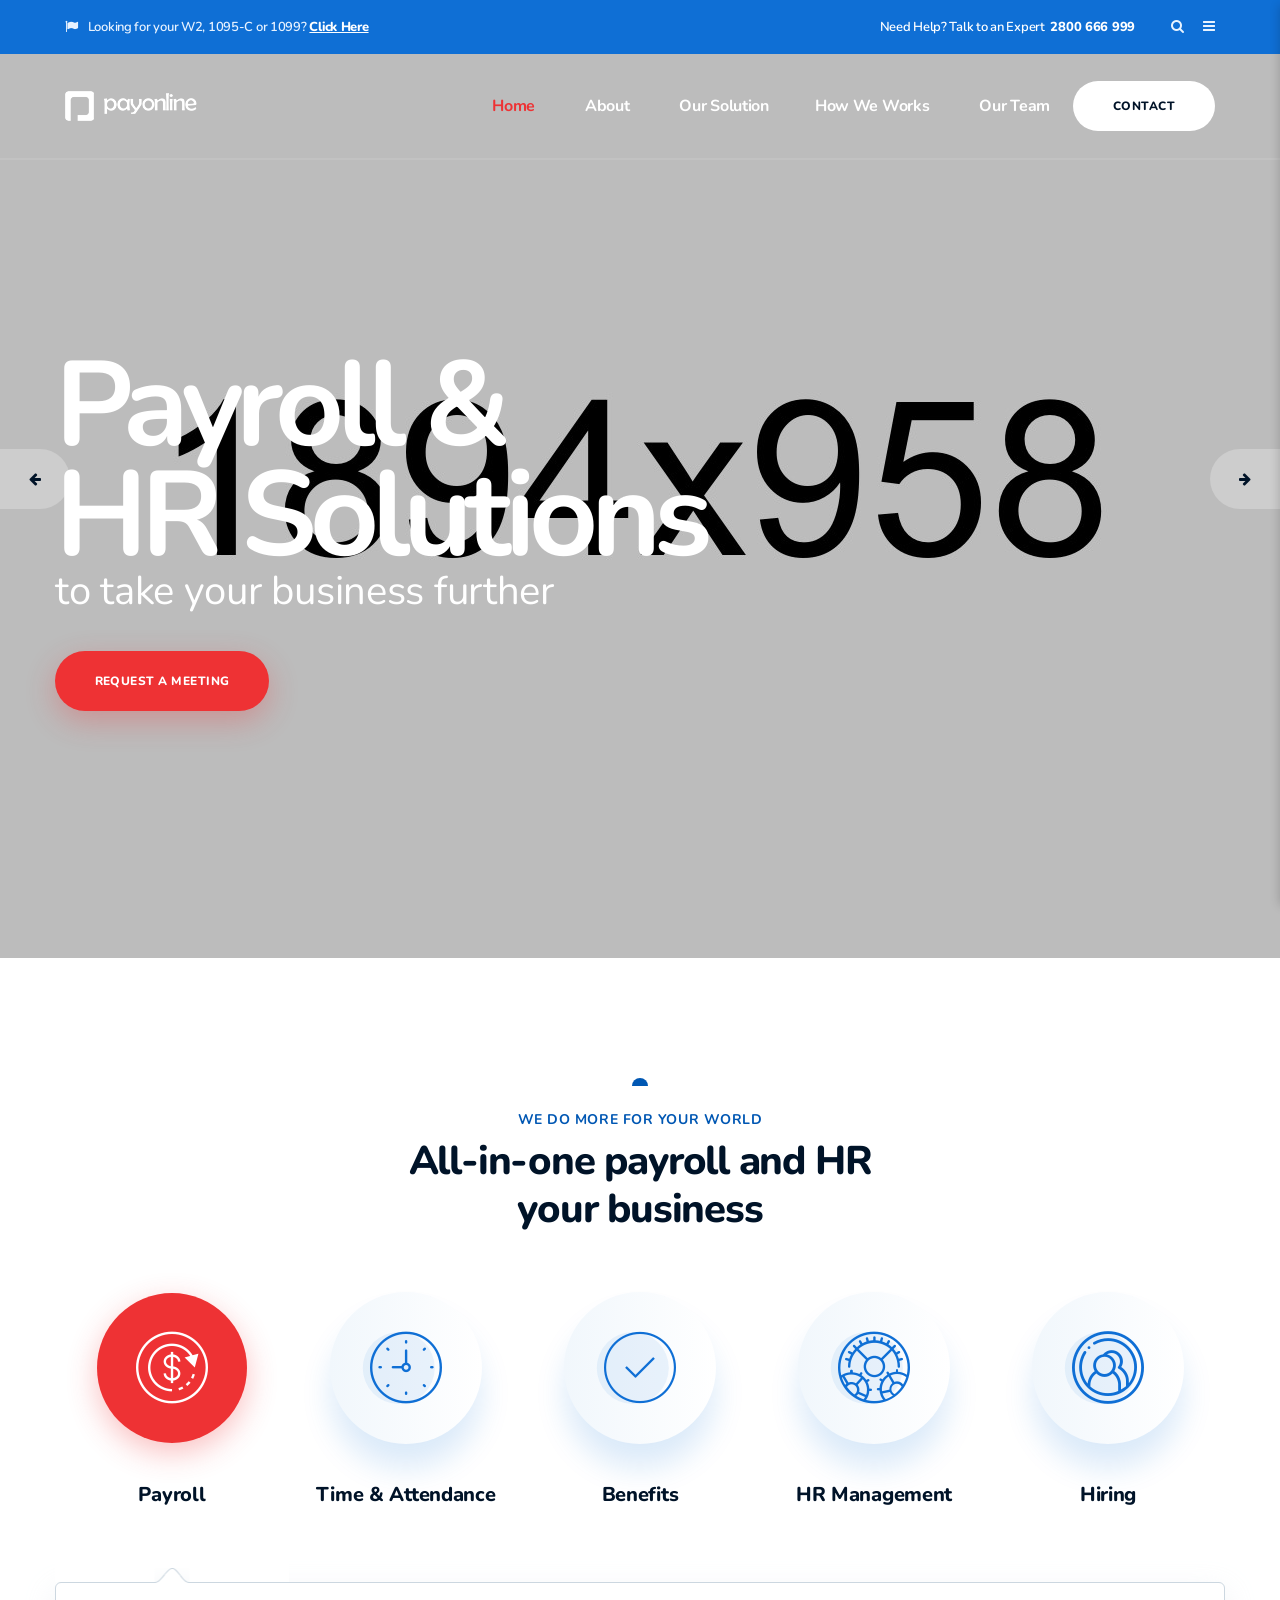
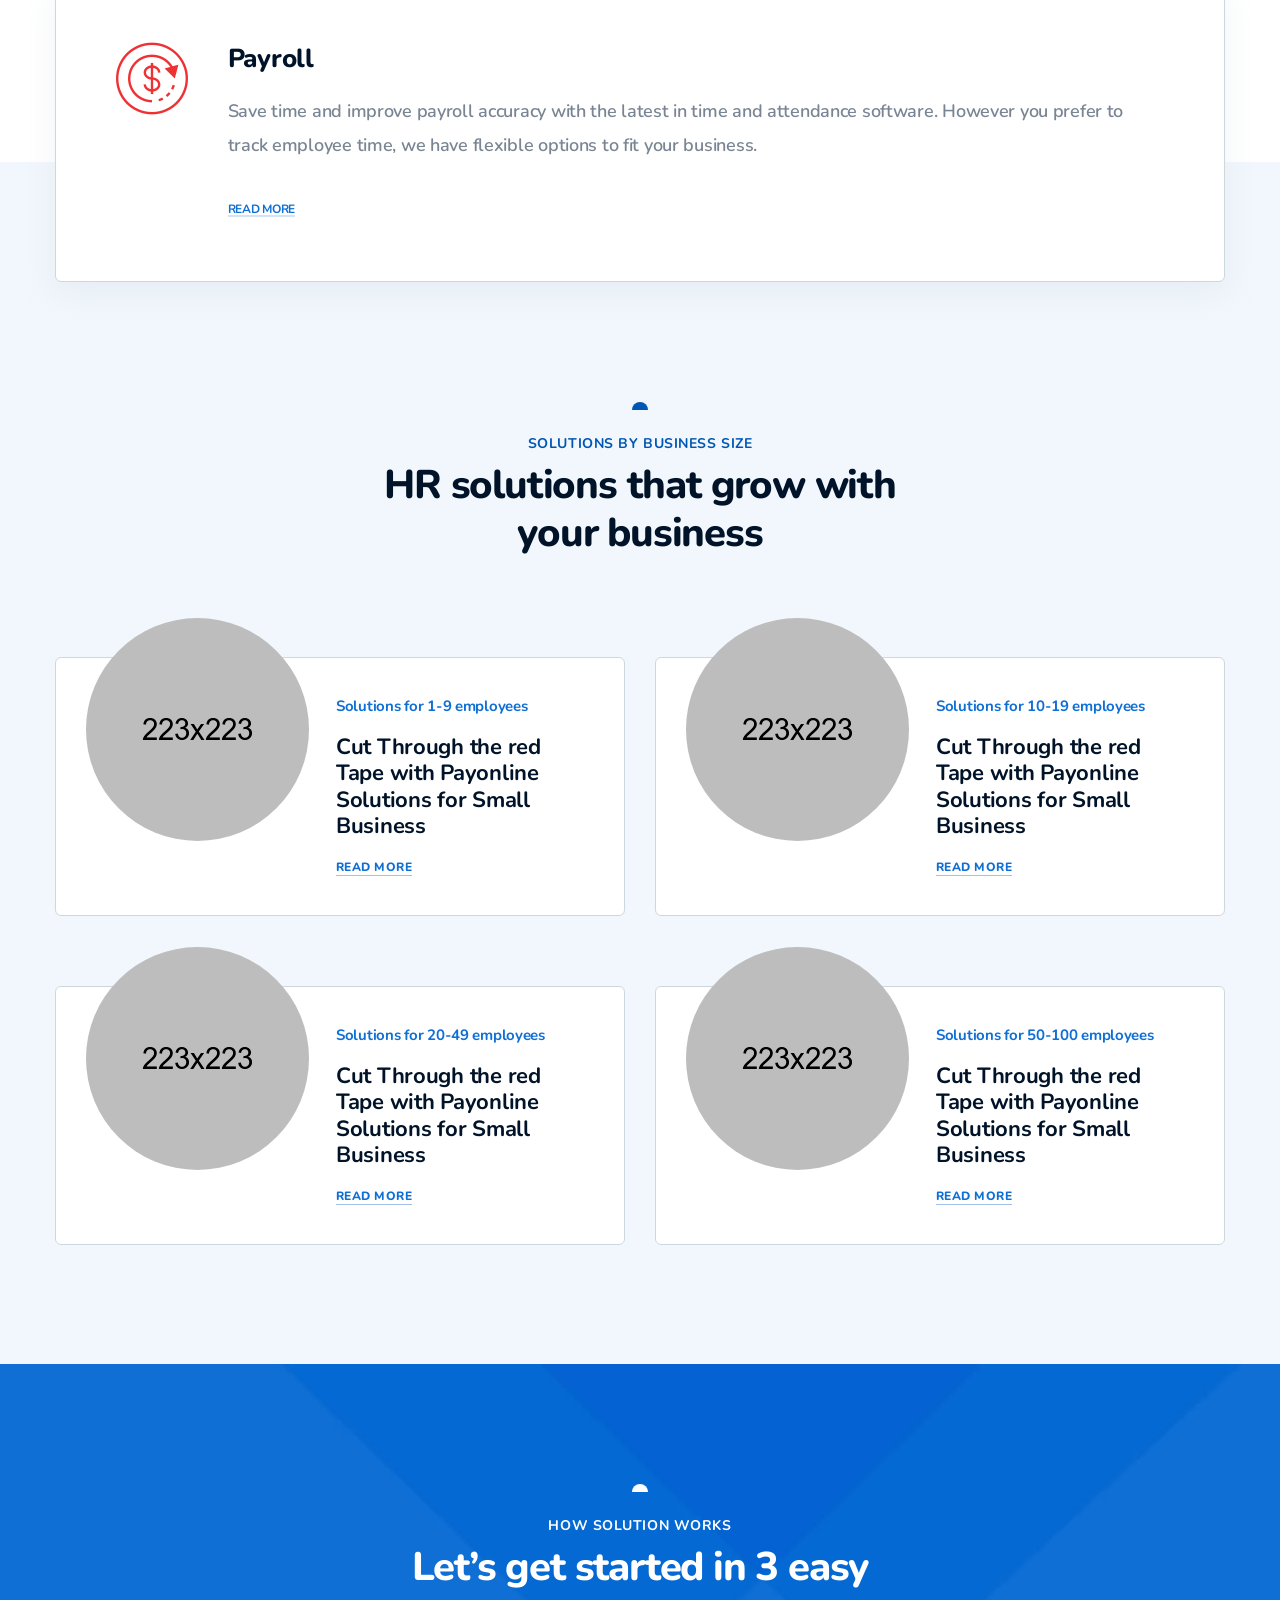
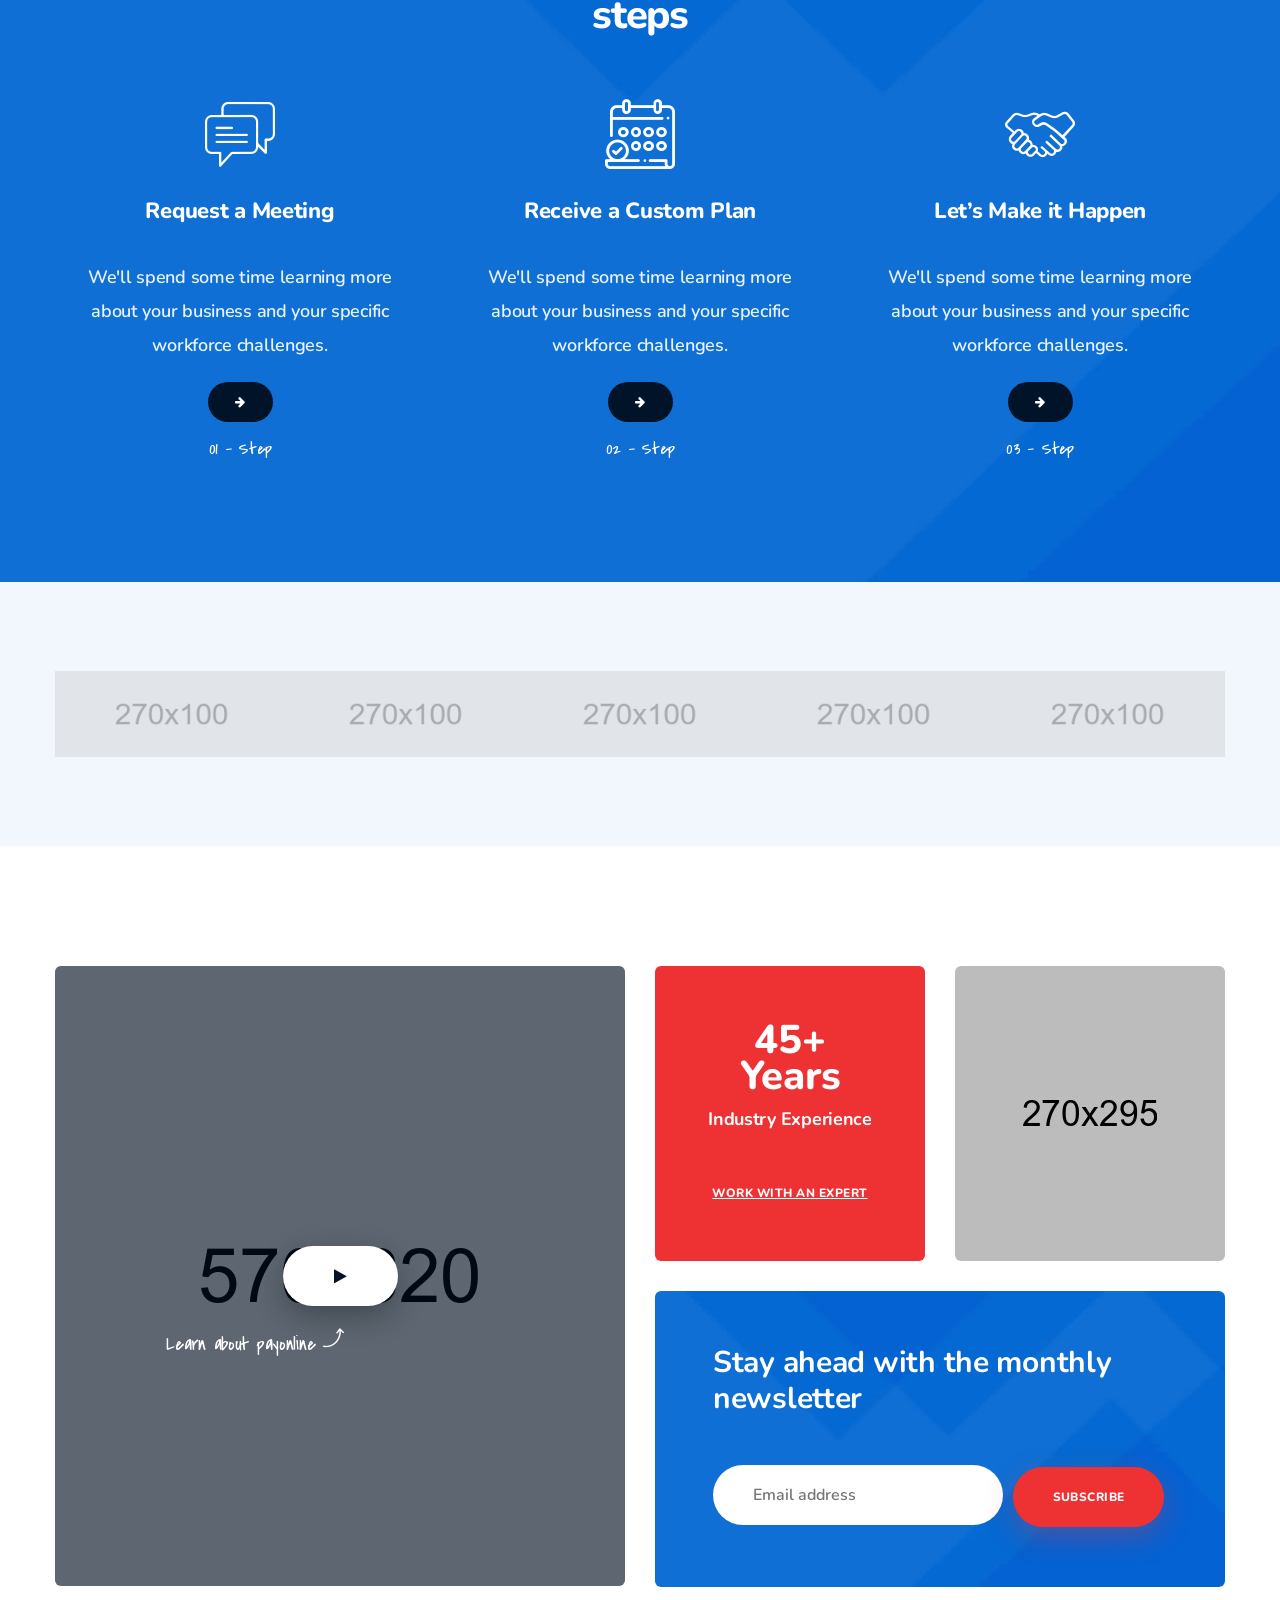
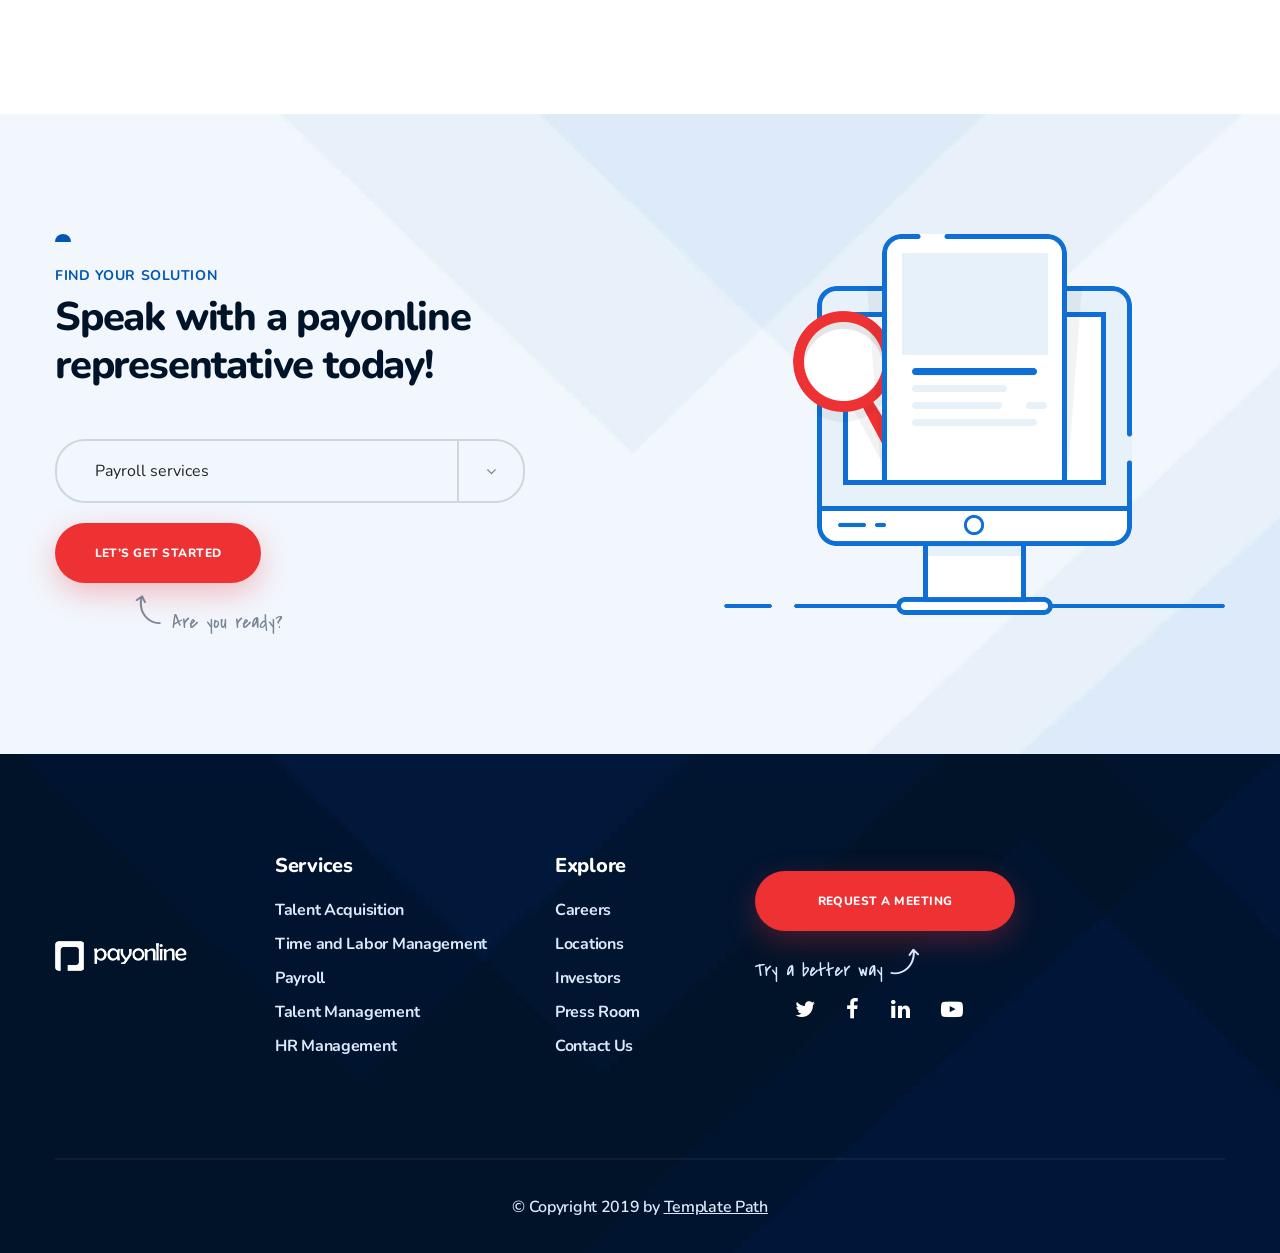
==== index.html @ 84a5c1a2 "inital commit" ====
<!DOCTYPE html>
<html lang="en">
  <head>
    <meta charset="UTF-8" />
    <title>
      Home One || PayOnline || Online Payroll and HR Software HTML Template
    </title>
    <!-- mobile responsive meta -->
    <meta name="viewport" content="width=device-width, initial-scale=1" />

    <link
      rel="apple-touch-icon"
      sizes="57x57"
      href="images/favicon/apple-icon-57x57.png"
    />
    <link
      rel="apple-touch-icon"
      sizes="60x60"
      href="images/favicon/apple-icon-60x60.png"
    />
    <link
      rel="apple-touch-icon"
      sizes="72x72"
      href="images/favicon/apple-icon-72x72.png"
    />
    <link
      rel="apple-touch-icon"
      sizes="76x76"
      href="images/favicon/apple-icon-76x76.png"
    />
    <link
      rel="apple-touch-icon"
      sizes="114x114"
      href="images/favicon/apple-icon-114x114.png"
    />
    <link
      rel="apple-touch-icon"
      sizes="120x120"
      href="images/favicon/apple-icon-120x120.png"
    />
    <link
      rel="apple-touch-icon"
      sizes="144x144"
      href="images/favicon/apple-icon-144x144.png"
    />
    <link
      rel="apple-touch-icon"
      sizes="152x152"
      href="images/favicon/apple-icon-152x152.png"
    />
    <link
      rel="apple-touch-icon"
      sizes="180x180"
      href="images/favicon/apple-icon-180x180.png"
    />
    <link
      rel="icon"
      type="image/png"
      sizes="192x192"
      href="images/favicon/android-icon-192x192.png"
    />
    <link
      rel="icon"
      type="image/png"
      sizes="32x32"
      href="images/favicon/favicon-32x32.png"
    />
    <link
      rel="icon"
      type="image/png"
      sizes="96x96"
      href="images/favicon/favicon-96x96.png"
    />
    <link
      rel="icon"
      type="image/png"
      sizes="16x16"
      href="images/favicon/favicon-16x16.png"
    />
    <link rel="manifest" href="images/favicon/manifest.json" />
    <meta name="msapplication-TileColor" content="#ffffff" />
    <meta
      name="msapplication-TileImage"
      content="images/favicon/ms-icon-144x144.png"
    />
    <meta name="theme-color" content="#ffffff" />

    <!-- depdency stylesheet -->
    <link
      href="https://fonts.googleapis.com/css?family=Nunito:300,300i,400,400i,600,600i,700,700i,800,800i%7CCovered+By+Your+Grace"
      rel="stylesheet"
    />

    <link rel="stylesheet" type="text/css" href="css/bootstrap.min.css" />
    <link rel="stylesheet" type="text/css" href="css/animate.css" />
    <link rel="stylesheet" type="text/css" href="css/magnific-popup.css" />
    <link rel="stylesheet" type="text/css" href="css/font-awesome.min.css" />
    <link rel="stylesheet" type="text/css" href="css/hover-min.css" />
    <link
      rel="stylesheet"
      type="text/css"
      href="plugins/payonline-icon/style.css"
    />
    <link
      rel="stylesheet"
      type="text/css"
      href="plugins/bands-icon/style.css"
    />
    <link rel="stylesheet" type="text/css" href="css/owl.carousel.css" />
    <link
      rel="stylesheet"
      type="text/css"
      href="css/owl.theme.default.min.css"
    />
    <link
      rel="stylesheet"
      type="text/css"
      href="css/bootstrap-select.min.css"
    />

    <!-- main template stylesheet -->
    <link rel="stylesheet" href="css/style.css" />
    <link rel="stylesheet" href="css/responsive.css" />
  </head>
  <body>
    <div class="page-wrapper">
      <div class="preloader"></div>
      <!-- /.preloader -->

      <header class="site-header">
        <div class="top-bar">
          <div class="container-fluid clearfix">
            <div class="left-content float-left">
              <p>
                <i class="fa fa-flag"></i>Looking for your W2, 1095-C or 1099?
                <a href="#">Click Here</a>
              </p>
            </div>
            <!-- /.left-content -->
            <div class="right-content float-right">
              <ul>
                <li>Need Help? Talk to an Expert <span>2800 666 999</span></li>
                <li>
                  <a href="#test-search" class="popup-with-zoom-anim"
                    ><i class="fa fa-search"></i
                  ></a>
                </li>
                <li>
                  <a class="side-nav-opener" href="#"
                    ><i class="fa fa-bars"></i
                  ></a>
                </li>
              </ul>
            </div>
            <!-- /.left-content -->
          </div>
          <!-- /.container-fluid -->
        </div>
        <!-- /.top-bar -->

        <nav
          class="navbar navbar-expand-lg navbar-light header-navigation stricky header-style-two"
        >
          <div class="container clearfix">
            <!-- Brand and toggle get grouped for better mobile display -->
            <div class="logo-box clearfix">
              <a class="navbar-brand" href="index.html">
                <img src="images/logo-1-1.png" alt="Awesome Image" />
              </a>
              <button class="menu-toggler" data-target="#main-nav-bar">
                <span class="fa fa-bars"></span>
              </button>
            </div>
            <!-- /.logo-box -->

            <!-- Collect the nav links, forms, and other content for toggling -->
            <div class="main-navigation" id="main-nav-bar">
              <ul class="navigation-box">
                <li class="current">
                  <a href="index.html">Home</a>
                </li>
                <li>
                  <a href="about-1.html">About</a>
                </li>
                <li>
                  <a href="solutions.html">Our Solution</a>
                  <li>
                    <a href="how-work.html">How We Works</a>
                  </li>
                </li>
                <li><a href="team.html">Our Team</a></li>
                <!-- <li><a href="contact.html">Contact</a></li> -->
              </ul>
            </div>
            <!-- /.navbar-collapse -->
            <div class="right-side-box">
              <a href="contact.html" class="signin-btn">Contact</a>
            </div>
            <!-- /.right-side-box -->
          </div>
          <!-- /.container -->
        </nav>
      </header>
      <!-- /.site-header -->

      <div
        id="minimal-bootstrap-carousel"
        class="carousel slide carousel-fade slider-content-style slider-home-one"
      >
        <!-- Wrapper for slides -->
        <div class="carousel-inner">
          <div
            class="carousel-item active slide-1"
            style="background-image: url(images/banner-1-1.jpg)"
          >
            <div class="carousel-caption">
              <div class="container">
                <div class="box valign-middle">
                  <div class="content text-left">
                    <h3 data-animation="animated fadeInUp">
                      Payroll & <br />
                      HR Solutions
                    </h3>
                    <p data-animation="animated fadeInDown">
                      to take your business further
                    </p>
                    <a
                      data-animation="animated fadeInDown"
                      href="#"
                      class="thm-btn"
                      >Request a meeting</a
                    >
                  </div>
                </div>
              </div>
            </div>
          </div>
          <div
            class="carousel-item slide-2"
            style="background-image: url(images/banner-1-2.jpg)"
          >
            <div class="carousel-caption">
              <div class="container">
                <div class="box valign-middle">
                  <div class="content text-left">
                    <h3 data-animation="animated fadeInUp">
                      Payroll & <br />
                      HR Solutions
                    </h3>
                    <p data-animation="animated fadeInDown">
                      to take your business further
                    </p>
                    <a
                      data-animation="animated fadeInDown"
                      href="#"
                      class="thm-btn"
                      >Request a meeting</a
                    >
                  </div>
                </div>
              </div>
            </div>
          </div>
          <div
            class="carousel-item slide-3"
            style="background-image: url(images/banner-1-3.jpg)"
          >
            <div class="carousel-caption">
              <div class="container">
                <div class="box valign-middle">
                  <div class="content text-left">
                    <h3 data-animation="animated fadeInUp">
                      Payroll & <br />
                      HR Solutions
                    </h3>
                    <p data-animation="animated fadeInDown">
                      to take your business further
                    </p>
                    <a
                      data-animation="animated fadeInDown"
                      href="#"
                      class="thm-btn"
                      >Request a meeting</a
                    >
                  </div>
                </div>
              </div>
            </div>
          </div>
        </div>
        <!-- Controls -->
        <a
          class="carousel-control-prev"
          href="#minimal-bootstrap-carousel"
          role="button"
          data-slide="prev"
        >
          <i class="fa fa-arrow-left"></i>
          <span class="sr-only">Previous</span>
        </a>
        <a
          class="carousel-control-next"
          href="#minimal-bootstrap-carousel"
          role="button"
          data-slide="next"
        >
          <i class="fa fa-arrow-right"></i>
          <span class="sr-only">Next</span>
        </a>
      </div>

      <section class="service-style-one sec-pad-top">
        <div class="container">
          <div class="sec-title text-center">
            <span>We do more for your world</span>
            <h2>
              All-in-one payroll and HR <br />
              your business
            </h2>
          </div>
          <!-- /.sec-title -->
          <ul class="nav nav-tabs tab-title clearfix" role="tablist">
            <li class="nav-item">
              <a
                class="nav-link active"
                href="#payroll"
                role="tab"
                data-toggle="tab"
              >
                <span class="icon-box">
                  <i class="payonline-icon-dollar"></i>
                </span>
                <h3>Payroll</h3>
              </a>
            </li>
            <li class="nav-item">
              <a class="nav-link" href="#time" role="tab" data-toggle="tab">
                <span class="icon-box">
                  <i class="payonline-icon-clock"></i>
                </span>
                <h3>Time & Attendance</h3>
              </a>
            </li>
            <li class="nav-item">
              <a class="nav-link" href="#benefits" role="tab" data-toggle="tab">
                <span class="icon-box">
                  <i
                    class="payonline-icon-checkmark-outlined-circular-button"
                  ></i>
                </span>
                <h3>Benefits</h3>
              </a>
            </li>
            <li class="nav-item">
              <a
                class="nav-link"
                href="#hr-management"
                role="tab"
                data-toggle="tab"
              >
                <span class="icon-box">
                  <i class="payonline-icon-settings"></i>
                </span>
                <h3>HR Management</h3>
              </a>
            </li>
            <li class="nav-item">
              <a class="nav-link" href="#hiring" role="tab" data-toggle="tab">
                <span class="icon-box">
                  <i class="payonline-icon-users"></i>
                </span>
                <h3>Hiring</h3>
              </a>
            </li>
          </ul>
          <!-- Tab panes -->
          <div class="tab-content">
            <div role="tabpanel" class="tab-pane fade show active" id="payroll">
              <div class="single-tab-content">
                <div class="icon-box">
                  <i class="payonline-icon-dollar"></i>
                </div>
                <!-- /.icon-box -->
                <div class="text-box">
                  <h3>Payroll</h3>
                  <p>
                    Save time and improve payroll accuracy with the latest in
                    time and attendance software. However you prefer to track
                    employee time, we have flexible options to fit your
                    business.
                  </p>
                  <a href="#" class="read-more">Read More</a>
                </div>
                <!-- /.text-box -->
              </div>
              <!-- /.single-tab-content -->
            </div>
            <div role="tabpanel" class="tab-pane fade" id="time">
              <div class="single-tab-content">
                <div class="icon-box">
                  <i class="payonline-icon-clock"></i>
                </div>
                <!-- /.icon-box -->
                <div class="text-box">
                  <h3>Time & Attendance</h3>
                  <p>
                    Save time and improve payroll accuracy with the latest in
                    time and attendance software. However you prefer to track
                    employee time, we have flexible options to fit your
                    business.
                  </p>
                  <a href="#" class="read-more">Read More</a>
                </div>
                <!-- /.text-box -->
              </div>
            </div>
            <div role="tabpanel" class="tab-pane fade" id="benefits">
              <div class="single-tab-content">
                <div class="icon-box">
                  <i
                    class="payonline-icon-checkmark-outlined-circular-button"
                  ></i>
                </div>
                <!-- /.icon-box -->
                <div class="text-box">
                  <h3>Benefits</h3>
                  <p>
                    Save time and improve payroll accuracy with the latest in
                    time and attendance software. However you prefer to track
                    employee time, we have flexible options to fit your
                    business.
                  </p>
                  <a href="#" class="read-more">Read More</a>
                </div>
                <!-- /.text-box -->
              </div>
            </div>
            <div role="tabpanel" class="tab-pane fade" id="hr-management">
              <div class="single-tab-content">
                <div class="icon-box">
                  <i class="payonline-icon-settings"></i>
                </div>
                <!-- /.icon-box -->
                <div class="text-box">
                  <h3>HR Management</h3>
                  <p>
                    Save time and improve payroll accuracy with the latest in
                    time and attendance software. However you prefer to track
                    employee time, we have flexible options to fit your
                    business.
                  </p>
                  <a href="#" class="read-more">Read More</a>
                </div>
                <!-- /.text-box -->
              </div>
            </div>
            <div role="tabpanel" class="tab-pane fade" id="hiring">
              <div class="single-tab-content">
                <div class="icon-box">
                  <i class="payonline-icon-users"></i>
                </div>
                <!-- /.icon-box -->
                <div class="text-box">
                  <h3>Hiring</h3>
                  <p>
                    Save time and improve payroll accuracy with the latest in
                    time and attendance software. However you prefer to track
                    employee time, we have flexible options to fit your
                    business.
                  </p>
                  <a href="#" class="read-more">Read More</a>
                </div>
                <!-- /.text-box -->
              </div>
            </div>
          </div>
        </div>
        <!-- /.container -->
      </section>
      <!-- /.service-style-one -->

      <section class="solution-style-one sec-pad">
        <div class="container">
          <div class="sec-title text-center">
            <span>Solutions by Business Size</span>
            <h2>
              HR solutions that grow with <br />
              your business
            </h2>
          </div>
          <!-- /.sec-title -->
          <div class="row">
            <div class="col-lg-6 col-md-6 col-sm-12 col-xs-12">
              <div class="single-solution-style-one hvr-bounce-to-bottom">
                <div class="img-box">
                  <img src="images/solution-1-1.png" alt="Awesome Image" />
                </div>
                <!-- /.img-box -->
                <div class="text-box">
                  <span>Solutions for 1-9 employees</span>
                  <h3>
                    <a href="#"
                      >Cut Through the red Tape with Payonline Solutions for
                      Small Business</a
                    >
                  </h3>
                  <a href="#" class="read-more">Read More</a>
                </div>
                <!-- /.text-box -->
              </div>
              <!-- /.single-solution-style-one -->
            </div>
            <!-- /.col-lg-6 -->
            <div class="col-lg-6 col-md-6 col-sm-12 col-xs-12">
              <div class="single-solution-style-one hvr-bounce-to-bottom">
                <div class="img-box">
                  <img src="images/solution-1-2.png" alt="Awesome Image" />
                </div>
                <!-- /.img-box -->
                <div class="text-box">
                  <span>Solutions for 10-19 employees</span>
                  <h3>
                    <a href="#"
                      >Cut Through the red Tape with Payonline Solutions for
                      Small Business</a
                    >
                  </h3>
                  <a href="#" class="read-more">Read More</a>
                </div>
                <!-- /.text-box -->
              </div>
              <!-- /.single-solution-style-one -->
            </div>
            <!-- /.col-lg-6 -->
            <div class="col-lg-6 col-md-6 col-sm-12 col-xs-12">
              <div class="single-solution-style-one hvr-bounce-to-bottom">
                <div class="img-box">
                  <img src="images/solution-1-3.png" alt="Awesome Image" />
                </div>
                <!-- /.img-box -->
                <div class="text-box">
                  <span>Solutions for 20-49 employees</span>
                  <h3>
                    <a href="#"
                      >Cut Through the red Tape with Payonline Solutions for
                      Small Business</a
                    >
                  </h3>
                  <a href="#" class="read-more">Read More</a>
                </div>
                <!-- /.text-box -->
              </div>
              <!-- /.single-solution-style-one -->
            </div>
            <!-- /.col-lg-6 -->
            <div class="col-lg-6 col-md-6 col-sm-12 col-xs-12">
              <div class="single-solution-style-one hvr-bounce-to-bottom">
                <div class="img-box">
                  <img src="images/solution-1-4.png" alt="Awesome Image" />
                </div>
                <!-- /.img-box -->
                <div class="text-box">
                  <span>Solutions for 50-100 employees</span>
                  <h3>
                    <a href="#"
                      >Cut Through the red Tape with Payonline Solutions for
                      Small Business</a
                    >
                  </h3>
                  <a href="#" class="read-more">Read More</a>
                </div>
                <!-- /.text-box -->
              </div>
              <!-- /.single-solution-style-one -->
            </div>
            <!-- /.col-lg-6 -->
          </div>
          <!-- /.row -->
        </div>
        <!-- /.container -->
      </section>
      <!-- /.solution-style-one -->

      <section class="easy-steps-style-one sec-pad">
        <div class="container">
          <div class="sec-title text-center light">
            <span>how solution works</span>
            <h2>
              Let’s get started in 3 easy <br />
              steps
            </h2>
          </div>
          <!-- /.sec-title -->
          <div class="row">
            <div class="col-lg-4 col-md-12 col-sm-12 col-xs-12">
              <div class="single-easy-step-one">
                <i class="payonline-icon-chat"></i>
                <h3><a href="#">Request a Meeting</a></h3>
                <p>
                  We'll spend some time learning more about your business and
                  your specific workforce challenges.
                </p>
                <a href="#" class="read-more"
                  ><i class="fa fa-arrow-right"></i
                ></a>
                <span class="step-count">01 - Step</span>
              </div>
              <!-- /.single-easy-step-one -->
            </div>
            <!-- /.col-lg-4 -->
            <div class="col-lg-4 col-md-12 col-sm-12 col-xs-12">
              <div class="single-easy-step-one">
                <i class="payonline-icon-appointment"></i>
                <h3><a href="#">Receive a Custom Plan</a></h3>
                <p>
                  We'll spend some time learning more about your business and
                  your specific workforce challenges.
                </p>
                <a href="#" class="read-more"
                  ><i class="fa fa-arrow-right"></i
                ></a>
                <span class="step-count">02 - Step</span>
              </div>
              <!-- /.single-easy-step-one -->
            </div>
            <!-- /.col-lg-4 -->
            <div class="col-lg-4 col-md-12 col-sm-12 col-xs-12">
              <div class="single-easy-step-one">
                <i class="payonline-icon-handshake"></i>
                <h3><a href="#">Let’s Make it Happen</a></h3>
                <p>
                  We'll spend some time learning more about your business and
                  your specific workforce challenges.
                </p>
                <a href="#" class="read-more"
                  ><i class="fa fa-arrow-right"></i
                ></a>
                <span class="step-count">03 - Step</span>
              </div>
              <!-- /.single-easy-step-one -->
            </div>
            <!-- /.col-lg-4 -->
          </div>
          <!-- /.row -->
        </div>
        <!-- /.container -->
      </section>
      <!-- /.easy-steps-style-one -->

      <section class="client-style-one">
        <div class="container">
          <div class="client-carousel-one owl-carousel owl-theme">
            <div class="item">
              <img src="images/brand-1-1.png" alt="Awesome Image" />
            </div>
            <!-- /.item -->
            <div class="item">
              <img src="images/brand-1-2.png" alt="Awesome Image" />
            </div>
            <!-- /.item -->
            <div class="item">
              <img src="images/brand-1-3.png" alt="Awesome Image" />
            </div>
            <!-- /.item -->
            <div class="item">
              <img src="images/brand-1-4.png" alt="Awesome Image" />
            </div>
            <!-- /.item -->
            <div class="item">
              <img src="images/brand-1-5.png" alt="Awesome Image" />
            </div>
            <!-- /.item -->
            <div class="item">
              <img src="images/brand-1-1.png" alt="Awesome Image" />
            </div>
            <!-- /.item -->
            <div class="item">
              <img src="images/brand-1-2.png" alt="Awesome Image" />
            </div>
            <!-- /.item -->
            <div class="item">
              <img src="images/brand-1-3.png" alt="Awesome Image" />
            </div>
            <!-- /.item -->
            <div class="item">
              <img src="images/brand-1-4.png" alt="Awesome Image" />
            </div>
            <!-- /.item -->
            <div class="item">
              <img src="images/brand-1-5.png" alt="Awesome Image" />
            </div>
            <!-- /.item -->
            <div class="item">
              <img src="images/brand-1-1.png" alt="Awesome Image" />
            </div>
            <!-- /.item -->
            <div class="item">
              <img src="images/brand-1-2.png" alt="Awesome Image" />
            </div>
            <!-- /.item -->
            <div class="item">
              <img src="images/brand-1-3.png" alt="Awesome Image" />
            </div>
            <!-- /.item -->
            <div class="item">
              <img src="images/brand-1-4.png" alt="Awesome Image" />
            </div>
            <!-- /.item -->
            <div class="item">
              <img src="images/brand-1-5.png" alt="Awesome Image" />
            </div>
            <!-- /.item -->
          </div>
          <!-- /.client-carousel-one owl-carousel owl-theme -->
        </div>
        <!-- /.container -->
      </section>
      <!-- /.client-style-one -->

      <section class="sec-pad">
        <div class="container">
          <div class="row masonary-layout masonary-destroy-lg">
            <div class="col-xl-6 col-lg-12 masonary-item">
              <div class="video-box-style-one">
                <div class="img-box">
                  <img src="images/video-1-1.jpg" alt="Awesome Image" />
                  <div class="box">
                    <a
                      href="https://www.youtube.com/watch?v=W5BXPql9sfQ"
                      class="video-popup"
                    >
                      <i class="fa fa-play"></i>
                      <span class="btn-tag-line"
                        >Learn about payonline
                        <i class="payonline-icon-share"></i
                      ></span>
                    </a>
                  </div>
                  <!-- /.box -->
                </div>
                <!-- /.img-box -->
              </div>
              <!-- /.video-box-style-one -->
            </div>
            <!-- /.col-lg-6 -->
            <div class="col-xl-3 col-lg-6 col-md-6 masonary-item">
              <div class="expertize-box-one">
                <div class="inner-box">
                  <h3>
                    45+ <br />
                    Years
                  </h3>
                  <p>Industry Experience</p>
                  <a href="#">Work with an expert</a>
                </div>
                <!-- /.inner-box -->
              </div>
              <!-- /.expertize-box-one -->
            </div>
            <!-- /.col-md-6 -->
            <div class="col-xl-3 col-lg-6 col-md-6 masonary-item">
              <div class="video-box-two">
                <img src="images/video-1-2.jpg" alt="Awesome Image" />
              </div>
              <!-- /.video-box-two -->
            </div>
            <!-- /.col-md-6 -->
            <div class="col-xl-6 col-lg-12 masonary-item">
              <form action="#" class="subscribe-form">
                <h3>Stay ahead with the monthly newsletter</h3>
                <input
                  type="text"
                  name="email"
                  placeholder="Email address"
                /><!--
                        --><button type="submit" class="thm-btn">
                  Subscribe
                </button>
              </form>
              <!-- /.subscribe-form -->
            </div>
            <!-- /.col-md-12 -->
          </div>
          <!-- /.row masonary-layout -->
        </div>
        <!-- /.container -->
      </section>
      <!-- /.sec-pad -->

    

    

      <section class="cta-one sec-pad">
        <div class="container">
          <div class="row">
            <div class="col-lg-6 col-md-7">
              <div class="cta-one-content">
                <div class="sec-title">
                  <span>Find Your Solution</span>
                  <h2>
                    Speak with a payonline <br />
                    representative today!
                  </h2>
                </div>
                <!-- /.sec-title -->
                <form action="#" class="cta-form">
                  <select class="selectpicker">
                    <option>Payroll services</option>
                    <option>Payroll services</option>
                    <option>Payroll services</option>
                    <option>Payroll services</option>
                    <option>Payroll services</option>
                  </select>
                  <div class="btn-box">
                    <button type="submit" class="thm-btn">
                      Let’s get started
                    </button>
                    <div class="btn-tag-line">
                      <i class="payonline-icon-share"></i>Are you ready?
                    </div>
                    <!-- /.btn-tag-line -->
                  </div>
                  <!-- /.btn-box -->
                </form>
                <!-- /.cta-form -->
              </div>
              <!-- /.cta-one-content -->
            </div>
            <!-- /.col-lg-6 -->
            <div class="col-lg-6 col-md-5 text-right">
              <img src="images/mockup-1-2.png" alt="Awesome Image" />
            </div>
            <!-- /.col-lg-6 -->
          </div>
          <!-- /.row -->
        </div>
        <!-- /.container -->
      </section>
      <!-- /.cta-one -->

      <footer class="site-footer">
        <div class="upper-footer">
          <div class="container">
            <div class="row">
              <div class="col-lg-2 col-md-6 col-sm-12 col-xs-12 d-flex">
                <div class="footer-widget my-auto">
                  <a href="index.html"
                    ><img src="images/logo-1-1.png" alt="Awesome Image"
                  /></a>
                </div>
                <!-- /.footer-widget -->
              </div>
              <!-- /.col-lg-2 -->
              <div class="col-lg-3 col-md-6 col-sm-12 col-xs-12 d-flex">
                <div
                  class="footer-widget links-widget my-auto links-widget-one"
                >
                  <div class="title-box">
                    <h3>Services</h3>
                  </div>
                  <!-- /.title-box -->
                  <ul class="link-lists">
                    <li><a href="#">Talent Acquisition</a></li>
                    <li><a href="#">Time and Labor Management</a></li>
                    <li><a href="#">Payroll</a></li>
                    <li><a href="#">Talent Management</a></li>
                    <li><a href="#">HR Management</a></li>
                  </ul>
                </div>
                <!-- /.footer-widget -->
              </div>
              <!-- /.col-lg-3 -->
              <div class="col-lg-2 col-md-6 col-sm-12 col-xs-12 d-flex">
                <div class="footer-widget links-widget my-auto">
                  <div class="title-box">
                    <h3>Explore</h3>
                  </div>
                  <!-- /.title-box -->
                  <ul class="link-lists">
                    <li><a href="#">Careers</a></li>
                    <li><a href="#">Locations</a></li>
                    <li><a href="#">Investors</a></li>
                    <li><a href="#">Press Room</a></li>
                    <li><a href="#">Contact Us</a></li>
                  </ul>
                </div>
                <!-- /.footer-widget -->
              </div>
              <!-- /.col-lg-2 -->
              <div class="col-lg-5 col-md-6 col-sm-12 col-xs-12 d-flex">
                <div class="footer-widget my-auto">
                  <div class="btn-box">
                    <a href="#" class="thm-btn">Request a meeting</a>
                    <span class="btn-tag-line"
                      >Try a better way <i class="payonline-icon-share"></i
                    ></span>
                  </div>
                  <!-- /.btn-box -->
                  <div class="social">
                    <a href="#"><i class="fa fa-twitter"></i></a>
                    <a href="#"><i class="fa fa-facebook"></i></a>
                    <a href="#"><i class="fa fa-linkedin"></i></a>
                    <a href="#"><i class="fa fa-youtube-play"></i></a>
                  </div>
                  <!-- /.social -->
                </div>
                <!-- /.footer-widget -->
              </div>
              <!-- /.col-lg-5 -->
            </div>
            <!-- /.row -->
          </div>
          <!-- /.container -->
        </div>
        <!-- /.upper-footer -->
        <div class="bottom-footer">
          <div class="container">
            <p>
              &copy; Copyright 2019 by
              <a
                href="http://themeforest.net/user/template_path"
                target="_blank"
                >Template Path</a
              >
            </p>
          </div>
          <!-- /.container -->
        </div>
        <!-- /.bottom-footer -->
      </footer>
      <!-- /.site-footer -->
    </div>
    <!-- /.page-wrapper -->

    <section class="hidden-sidebar side-navigation">
      <span class="close-button side-navigation-close-btn fa fa-close"></span
      ><!-- /.close-button -->
      <div class="sidebar-content">
        <img src="images/hidden-bar-image-1-1.jpg" alt="Awesome Image" />
        <p>
          Prefer speaking with a human to filling out a form? Call our corporate
          office and we will connect you with a team member <br />
          who can help.
        </p>
        <p class="contact-info"><i class="fa fa-phone"></i>2800 666 999</p>
        <!-- /.contact-info -->
        <a href="#" class="download-btn one"
          ><i class="fa fa-file-pdf-o"></i> Looking for your W-2?</a
        >
        <a href="#" class="download-btn two"
          ><i class="fa fa-building-o"></i> Payonline Sales Offices</a
        >
      </div>
      <!-- /.sidebar-content -->
    </section>
    <!-- /.hidden-sidebar -->

    <div class="search_area zoom-anim-dialog mfp-hide" id="test-search">
      <div class="search_box_inner">
        <div class="input-box">
          <input type="text" class="form-control" placeholder="Search for..." />
          <span class="input-box-btn">
            <button class="btn btn-default" type="button">
              <i class="fa fa-search"></i>
            </button>
          </span>
        </div>
      </div>
    </div>

    <a href="#" data-target="html" class="scroll-to-target scroll-to-top"
      ><i class="fa fa-long-arrow-up"></i
    ></a>
    <!-- /.scroll-to-top -->

    <script src="js/jquery.js"></script>
    <script src="js/bootstrap.bundle.min.js"></script>
    <script src="js/jquery.magnific-popup.min.js"></script>
    <script src="js/owl.carousel.min.js"></script>
    <script src="js/isotope.js"></script>
    <script src="js/bootstrap-select.min.js"></script>
    <script src="js/theme.js"></script>
  </body>
</html>
---- plugins/payonline-icon/style.css ----
@font-face {
  font-family: 'payonline-icon';
  src:  url('fonts/payonline-icon.eot?xqq391');
  src:  url('fonts/payonline-icon.eot?xqq391#iefix') format('embedded-opentype'),
    url('fonts/payonline-icon.ttf?xqq391') format('truetype'),
    url('fonts/payonline-icon.woff?xqq391') format('woff'),
    url('fonts/payonline-icon.svg?xqq391#payonline-icon') format('svg');
  font-weight: normal;
  font-style: normal;
}

[class^="payonline-icon-"], [class*=" payonline-icon-"] {
  /* use !important to prevent issues with browser extensions that change fonts */
  font-family: 'payonline-icon' !important;
  speak: none;
  font-style: normal;
  font-weight: normal;
  font-variant: normal;
  text-transform: none;
  line-height: 1;

  /* Better Font Rendering =========== */
  -webkit-font-smoothing: antialiased;
  -moz-osx-font-smoothing: grayscale;
}

.payonline-icon-person-working-in-front-of-a-computer:before {
  content: "\e921";
}
.payonline-icon-timer-1:before {
  content: "\e91c";
}
.payonline-icon-event:before {
  content: "\e91d";
}
.payonline-icon-disable-alarm:before {
  content: "\e91e";
}
.payonline-icon-time-management:before {
  content: "\e91f";
}
.payonline-icon-report:before {
  content: "\e920";
}
.payonline-icon-apartment:before {
  content: "\e91a";
}
.payonline-icon-factory:before {
  content: "\e91b";
}
.payonline-icon-payment-method:before {
  content: "\e916";
}
.payonline-icon-timer:before {
  content: "\e917";
}
.payonline-icon-profit:before {
  content: "\e918";
}
.payonline-icon-settings1:before {
  content: "\e919";
}
.payonline-icon-creativity:before {
  content: "\e910";
}
.payonline-icon-employee:before {
  content: "\e911";
}
.payonline-icon-padlock:before {
  content: "\e912";
}
.payonline-icon-skyline:before {
  content: "\e913";
}
.payonline-icon-smartphone:before {
  content: "\e914";
}
.payonline-icon-umbrella:before {
  content: "\e915";
}
.payonline-icon-left-quotes-sign:before {
  content: "\e90f";
}
.payonline-icon-alarm-clock:before {
  content: "\e90b";
}
.payonline-icon-bars:before {
  content: "\e90c";
}
.payonline-icon-profits:before {
  content: "\e90d";
}
.payonline-icon-tick:before {
  content: "\e90e";
}
.payonline-icon-appointment:before {
  content: "\e900";
}
.payonline-icon-chat:before {
  content: "\e901";
}
.payonline-icon-checkmark-outlined-circular-button:before {
  content: "\e902";
}
.payonline-icon-clock:before {
  content: "\e903";
}
.payonline-icon-dollar:before {
  content: "\e904";
}
.payonline-icon-handshake:before {
  content: "\e905";
}
.payonline-icon-send-1:before {
  content: "\e906";
}
.payonline-icon-send:before {
  content: "\e907";
}
.payonline-icon-settings:before {
  content: "\e908";
}
.payonline-icon-share:before {
  content: "\e909";
}
.payonline-icon-users:before {
  content: "\e90a";
}
---- plugins/bands-icon/style.css ----
@font-face {
  font-family: 'bands-icon';
  src:  url('fonts/bands-icon.eot?292vk');
  src:  url('fonts/bands-icon.eot?292vk#iefix') format('embedded-opentype'),
    url('fonts/bands-icon.ttf?292vk') format('truetype'),
    url('fonts/bands-icon.woff?292vk') format('woff'),
    url('fonts/bands-icon.svg?292vk#bands-icon') format('svg');
  font-weight: normal;
  font-style: normal;
}

[class^="brands-icon-"], [class*=" brands-icon-"] {
  /* use !important to prevent issues with browser extensions that change fonts */
  font-family: 'bands-icon' !important;
  speak: none;
  font-style: normal;
  font-weight: normal;
  font-variant: normal;
  text-transform: none;
  line-height: 1;

  /* Better Font Rendering =========== */
  -webkit-font-smoothing: antialiased;
  -moz-osx-font-smoothing: grayscale;
}

.brands-icon-activeden:before {
  content: "\e900";
}
.brands-icon-audiojungle-box:before {
  content: "\e901";
}
.brands-icon-codecanyon-box:before {
  content: "\e902";
}
.brands-icon-envato-box:before {
  content: "\e903";
}
.brands-icon-graphicriver-box:before {
  content: "\e904";
}
.brands-icon-photodune-box:before {
  content: "\e905";
}
.brands-icon-themeforest-box:before {
  content: "\e906";
}
.brands-icon-audiojungle:before {
  content: "\e907";
}
.brands-icon-codecanyon:before {
  content: "\e908";
}
.brands-icon-envato:before {
  content: "\e909";
}
.brands-icon-graphicriver:before {
  content: "\e90a";
}
.brands-icon-photodune:before {
  content: "\e90b";
}
.brands-icon-themeforest:before {
  content: "\e90c";
}
.brands-icon-videohive:before {
  content: "\e90d";
}
---- css/style.css ----
/***************************************************************************************************************
||||||||||||||||||||||||||||       MASTER STYLESHEET FOR payonline             ||||||||||||||||||||||||||||||||||
****************************************************************************************************************
||||||||||||||||||||||||||||              TABLE OF CONTENT                  ||||||||||||||||||||||||||||||||||||
****************************************************************************************************************
****************************************************************************************************************
* 1. miscelnious styles 
* 2. topbar styles 
* 3. hidden sidebar styles 
* 4. search popup styles 
* 5. header styles 
* 6. slider styles 
* 7. services styles 
* 8. solutions styles 
* 9. easy steps styles 
* 10. clients styles 
* 11. videobox styles 
* 12. subscribe styles 
* 13. expertize styles 
* 14. get apps styles 
* 15. blog styles 
* 16. cta styles 
* 17. footer styles 
* 18. sales point styles 
* 19. team styles 
* 20. testimonials styles 
* 21. about styles 
* 22. fun fact styles 
* 23. pricing styles 
* 24. review styles 
* 25. faq styles 
* 26. contact styles 
* 27. time tab styles 
* 28. time line styles 
* 29. inner banner styles 
* 30. error 404 styles 
* 31. sign in styles 
* 32. white paper styles 
* 33. about sidebar styles 
* 34. partner styles 
* 35. company overview styles 
* 36. carrers styles 
* 37. investors styles 
* 38. how we works styles 
****************************************************************************************************************
||||||||||||||||||||||||||||            End TABLE OF CONTENT                ||||||||||||||||||||||||||||||||||||
****************************************************************************************************************/
/************************** 
* 1. miscelnious styles 
***************************/
body {
  font-family: "Nunito";
  font-size: 14px;
  line-height: 24px;
  color: #222222;
  letter-spacing: -0.02em;
}

a {
  text-decoration: none;
}

a:hover,
a:focus,
a:visited {
  text-decoration: none;
}

@media (min-width: 1200px) {
  .container {
    max-width: 1200px;
  }
}
.gray-bg {
  background-color: #f1f7fc;
}

.sec-pad {
  padding: 120px 0;
}

.sec-pad-top {
  padding-top: 120px;
}

.sec-pad-bottom {
  padding-bottom: 120px;
}

.sec-title {
  margin-bottom: 60px;
}

.sec-title span {
  display: block;
  text-transform: uppercase;
  color: #0057B3;
  font-size: 14px;
  font-weight: 700;
  letter-spacing: .04em;
  margin-bottom: 5px;
}

.sec-title span:before {
  content: '';
  width: 16px;
  height: 8px;
  background: #0057b3;
  border-top-left-radius: 16px;
  border-top-right-radius: 16px;
  display: block;
  margin-bottom: 22px;
}

.sec-title.text-center span:before {
  margin-left: auto;
  margin-right: auto;
}

.sec-title h2 {
  margin: 0;
  color: #001328;
  font-weight: 800;
  font-size: 40px;
  letter-spacing: -0.03em;
}

.sec-title.light span,
.sec-title.light h2 {
  color: #FFFFFF;
}

.sec-title.light span:before {
  background: #FFFFFF;
}

.thm-btn {
  border: none;
  outline: none;
  cursor: pointer;
  display: inline-block;
  vertical-align: middle;
  color: #FFFFFF;
  background: #ee3234;
  font-size: 12px;
  font-weight: 800;
  letter-spacing: .04em;
  text-transform: uppercase;
  border-radius: 30px;
  padding: 18px 39.5px;
  text-align: center;
  -webkit-box-shadow: 0px 10px 30px 0px rgba(238, 50, 52, 0.3);
          box-shadow: 0px 10px 30px 0px rgba(238, 50, 52, 0.3);
  -webkit-transition: all .4s ease;
  transition: all .4s ease;
}

.thm-btn:hover {
  background: #001328;
  color: #FFFFFF;
  -webkit-box-shadow: 0px 10px 30px 0px rgba(0, 19, 40, 0.3);
          box-shadow: 0px 10px 30px 0px rgba(0, 19, 40, 0.3);
}

.bootstrap-select .dropdown-menu {
  padding-top: 0;
  padding-bottom: 0;
  margin-top: 0;
  z-index: 991;
}

.bootstrap-select .btn-light:not(:disabled):not(.disabled).active,
.bootstrap-select .btn-light:not(:disabled):not(.disabled):active,
.bootstrap-select .show > .btn-light.dropdown-toggle {
  background-color: transparent;
}

.bootstrap-select .dropdown-menu > li + li > a {
  border-top: 1px solid #eee;
}

.bootstrap-select .dropdown-menu > li:first-child > a {
  padding-top: 10px;
}

.bootstrap-select .dropdown-menu > li:last-child > a {
  padding-bottom: 10px;
}

.bootstrap-select .dropdown-menu > li.selected > a {
  background: #ee3234;
  color: #fff;
}

.bootstrap-select .dropdown-menu > li > a {
  font-size: 16px;
  font-weight: 600;
  padding: 9px 20px;
  color: #000;
  -webkit-transition: all .4s ease;
  transition: all .4s ease;
}

.bootstrap-select .dropdown-menu > li > a:hover {
  background: #ee3234;
  color: #fff;
  cursor: pointer;
}

.page-wrapper {
  position: relative;
  margin: 0 auto;
  width: 100%;
  min-width: 300px;
  overflow: hidden;
}

.large-paragraph {
  color: #798593;
  font-size: 18px;
  line-height: 34px;
  font-weight: 600;
}

.list-items {
  margin: 0;
  padding: 0;
  list-style: none;
}
.list-items li {
  position: relative;
  font-size: 18px;
  line-height: 34px;
  padding-left: 30px;
  color: #798593;
  font-weight: 600;
}
.list-items li i {
  color: #ee3234;
  font-size: 14px;
  position: absolute;
  top: 10px;
  left: 0;
}
.list-items li.disabled {
  color: #798593;
}
.list-items li.disabled i {
  color: #798593;
}

.preloader {
  position: fixed;
  top: 0;
  left: 0;
  width: 100%;
  height: 100%;
  background: #fff url(../images/preloader.gif) center center no-repeat;
  z-index: 999;
}

.scroll-to-top {
  display: inline-block;
  width: 50px;
  height: 50px;
  border-radius: 50%;
  background: #ee3234;
  position: fixed;
  bottom: 20px;
  right: 20px;
  z-index: 99;
  text-align: center;
  -webkit-transition: all .4s ease;
  transition: all .4s ease;
  display: none;
}

.scroll-to-top i {
  font-size: 18px;
  line-height: 50px;
  color: #fff;
}

.scroll-to-top:hover {
  background: #001328;
}

/* hidding google logos from map */
a[href^="http://maps.google.com/maps"] {
  display: none !important;
}

a[href^="https://maps.google.com/maps"] {
  display: none !important;
}

.gmnoprint a,
.gmnoprint span,
.gm-style-cc {
  display: none;
}

.gmnoprint div {
  background: none !important;
}

/************************** 
* 2. topbar styles 
***************************/
.top-bar {
  background: #0f6fd5;
  padding: 14.75px 50px;
}

.top-bar .left-content p {
  margin: 0;
  color: #E7F2FF;
  font-size: 13px;
  font-weight: 600;
}

.top-bar .left-content p i {
  margin-right: 10px;
}

.top-bar .left-content p a {
  color: #FFFFFF;
  font-weight: 800;
  text-decoration: underline;
}

.top-bar .right-content ul {
  margin: 0;
  padding: 0;
  list-style: none;
}

.top-bar .right-content ul li {
  display: inline-block;
  vertical-align: middle;
  font-size: 13px;
  font-weight: 600;
  color: #fff;
}

.top-bar .right-content ul li + li {
  margin-left: 16px;
}

.top-bar .right-content ul li span {
  font-weight: 800;
  margin-right: 16px;
  margin-left: 3px;
}

.top-bar .right-content ul li a {
  color: #E8F3FF;
  -webkit-transition: all .4s ease;
  transition: all .4s ease;
}

.top-bar .right-content ul li a:hover {
  color: #ee3234;
}

.top-bar .right-content ul li i {
  font-size: 14px;
}

/************************** 
* 3. hidden sidebar styles 
***************************/
.hidden-sidebar {
  position: fixed;
  top: 0;
  right: -530px;
  width: 100%;
  height: 100vh;
  z-index: 9999;
  max-width: 530px;
  background: #FFFFFF;
  overflow: auto;
  padding-left: 80px;
  padding-right: 80px;
  text-align: center;
  -webkit-transition: -webkit-transform .5s ease;
  transition: -webkit-transform .5s ease;
  transition: transform .5s ease;
  transition: transform .5s ease, -webkit-transform .5s ease;
  -webkit-box-shadow: 0px 5px 10px rgba(0, 0, 0, 0.2);
  box-shadow: 0px 5px 10px rgba(0, 0, 0, 0.2);
}

.hidden-sidebar.open {
  -webkit-transform: translate3d(-530px, 0, 0);
  transform: translate3d(-530px, 0, 0);
}

.hidden-sidebar .close-button {
  position: absolute;
  top: 30px;
  right: 30px;
  color: #798593;
  font-size: 14px;
  cursor: pointer;
}

.hidden-sidebar .sidebar-content {
  width: 100%;
  margin-top: 100px;
  margin-bottom: 45px;
  text-align: center;
}

.hidden-sidebar .sidebar-content img {
  border-radius: 6px;
}

.hidden-sidebar .sidebar-content h3,
.hidden-sidebar .sidebar-content p {
  margin: 0;
}

.hidden-sidebar .sidebar-content p {
  color: #798593;
  font-size: 18px;
  line-height: 30px;
  font-weight: 600;
  width: 96%;
  margin-left: auto;
  margin-right: auto;
  margin-top: 30px;
}

.hidden-sidebar .sidebar-content p.contact-info {
  color: #001328;
  font-size: 22px;
  font-weight: 800;
  line-height: 1em;
  margin: 0;
  margin-top: 20px;
  margin-bottom: 70px;
}

.hidden-sidebar .sidebar-content p.contact-info i {
  display: inline-block;
  vertical-align: middle;
  width: 63px;
  height: 63px;
  border-radius: 50%;
  background: #0f6fd5;
  line-height: 63px;
  color: #fff;
  font-size: 26px;
  -webkit-box-shadow: 0px 10px 30px 0px rgba(15, 111, 213, 0.3);
          box-shadow: 0px 10px 30px 0px rgba(15, 111, 213, 0.3);
  margin-right: 20px;
}

.hidden-sidebar .sidebar-content a.download-btn {
  background: #ee3234;
  width: 100%;
  border-radius: 6px;
  color: #FFFFFF;
  font-size: 20px;
  font-weight: 600;
  display: block;
  position: relative;
  padding: 38px 0;
  padding-left: 85px;
  -webkit-box-shadow: 0px 10px 30px 0px rgba(238, 50, 52, 0.3);
          box-shadow: 0px 10px 30px 0px rgba(238, 50, 52, 0.3);
  text-align: left;
  -webkit-transition: all .4s ease;
  transition: all .4s ease;
}

.hidden-sidebar .sidebar-content a.download-btn.two {
  background: #0f6fd5;
  -webkit-box-shadow: 0px 10px 30px 0px rgba(15, 111, 213, 0.3);
          box-shadow: 0px 10px 30px 0px rgba(15, 111, 213, 0.3);
  margin-top: 30px;
}

.hidden-sidebar .sidebar-content a.download-btn i {
  font-size: 29px;
  position: absolute;
  top: 50%;
  left: 40px;
  -webkit-transform: translateY(-50%);
  transform: translateY(-50%);
}

.hidden-sidebar .sidebar-content a.download-btn:hover {
  background: #fff;
  color: #001328;
}

/************************** 
* 4. search popup styles 
***************************/
.search_area {
  position: relative;
  max-width: 950px;
  margin: auto;
}

.search_area .search_box_inner {
  background: transparent;
  padding: 100px 60px;
  display: block;
  overflow: hidden;
}

.search_area .search_box_inner h3 {
  padding-bottom: 20px;
  font-family: "Hind", sans-serif;
  font-size: 22px;
  text-transform: uppercase;
  color: #fff;
}

.search_area .search_box_inner .input-box {
  display: block;
  position: relative;
}

.search_area .search_box_inner .input-box input {
  background: transparent;
  border-radius: 0px;
  outline: none;
  height: 50px;
  padding: 0px;
  border: none;
  outline: none;
  -webkit-box-shadow: none;
  box-shadow: none;
  border-bottom: 1px solid rgba(255, 255, 255, 0.3);
  color: #fff;
  font-family: "Hind", sans-serif;
  font-size: 24px;
  font-weight: normal;
}

.search_area .search_box_inner .input-box input::-webkit-input-placeholder {
  /* Chrome/Opera/Safari */
  color: #fff;
}

.search_area .search_box_inner .input-box input::-moz-placeholder {
  /* Firefox 19+ */
  color: #fff;
}

.search_area .search_box_inner .input-box input:-ms-input-placeholder {
  /* IE 10+ */
  color: #fff;
}

.search_area .search_box_inner .input-box input:-moz-placeholder {
  /* Firefox 18- */
  color: #fff;
}

.search_area .search_box_inner .input-box .input-box-btn {
  position: absolute;
  right: 5px;
  top: 14px;
  z-index: 4;
}

.search_area .search_box_inner .input-box .input-box-btn .btn-default {
  padding: 0px;
  border: none;
  outline: none !important;
  -webkit-box-shadow: none !important;
  box-shadow: none !important;
  background: transparent;
  color: #fff;
  font-size: 18px;
}

.search_area .mfp-close {
  right: 0px;
  color: #fff;
}

/* start state */
.my-mfp-zoom-in .zoom-anim-dialog {
  opacity: 0;
  -webkit-transition: all 0.2s ease-in-out;
  transition: all 0.2s ease-in-out;
  -webkit-transform: scale(0.8);
  transform: scale(0.8);
}

/* animate in */
.my-mfp-zoom-in.mfp-ready .zoom-anim-dialog {
  opacity: 1;
  -webkit-transform: scale(1);
  transform: scale(1);
}

/* animate out */
.my-mfp-zoom-in.mfp-removing .zoom-anim-dialog {
  -webkit-transform: scale(0.8);
  transform: scale(0.8);
  opacity: 0;
}

/* Dark overlay, start state */
.my-mfp-zoom-in.mfp-bg {
  opacity: 0;
  -webkit-transition: opacity 0.3s ease-out;
  transition: opacity 0.3s ease-out;
}

/* animate in */
.my-mfp-zoom-in.mfp-ready.mfp-bg {
  opacity: 0.98;
}

/* animate out */
.my-mfp-zoom-in.mfp-removing.mfp-bg {
  opacity: 0;
}

/**
 * Fade-move animation for second dialog
 */
/* at start */
.my-mfp-slide-bottom .zoom-anim-dialog {
  opacity: 0;
  -webkit-transition: all 0.2s ease-out;
  transition: all 0.2s ease-out;
  -webkit-transform: translateY(-20px) perspective(600px) rotateX(10deg);
  transform: translateY(-20px) perspective(600px) rotateX(10deg);
}

/* animate in */
.my-mfp-slide-bottom.mfp-ready .zoom-anim-dialog {
  opacity: 1;
  -webkit-transform: translateY(0) perspective(600px) rotateX(0);
  transform: translateY(0) perspective(600px) rotateX(0);
}

/* animate out */
.my-mfp-slide-bottom.mfp-removing .zoom-anim-dialog {
  opacity: 0;
  -webkit-transform: translateY(-10px) perspective(600px) rotateX(10deg);
  transform: translateY(-10px) perspective(600px) rotateX(10deg);
}

/* Dark overlay, start state */
.my-mfp-slide-bottom.mfp-bg {
  opacity: 0;
  -webkit-transition: opacity 0.3s ease-out;
  transition: opacity 0.3s ease-out;
}

/* animate in */
.my-mfp-slide-bottom.mfp-ready.mfp-bg {
  opacity: 0.8;
}

/* animate out */
.my-mfp-slide-bottom.mfp-removing.mfp-bg {
  opacity: 0;
}

.mfp-bg {
  background: #001328;
}

/************************** 
* 5. header styles 
***************************/
.site-header {
  position: absolute;
  top: 0;
  left: 0;
  width: 100%;
  z-index: 99;
}

.header-navigation {
  background-color: transparent;
  margin-bottom: 0;
  border: none;
  border-radius: 0;
  padding: 0;
  position: relative;
  background-color: transparent;
  padding-left: 50px;
  padding-right: 50px;
  border-bottom: 2px solid rgba(255, 255, 255, 0.1);
}

.header-navigation .container {
  background: transparent;
  position: relative;
  display: block;
  max-width: 100%;
  width: 100%;
  padding-right: 180px;
}

.header-navigation .container .logo-box {
  float: left;
  position: absolute;
  top: 50%;
  left: 15px;
  -webkit-transform: translateY(-50%);
  transform: translateY(-50%);
}

.header-navigation .container .navbar-brand {
  height: auto;
  margin: 0;
}

.header-navigation .container .menu-toggler {
  display: none;
}

.header-navigation .container .right-side-box {
  position: absolute;
  top: 50%;
  -webkit-transform: translateY(-50%);
  transform: translateY(-50%);
  right: 15px;
}

.header-navigation .container .right-side-box a.signin-btn {
  background: #FFFFFF;
  display: inline-block;
  vertical-align: middle;
  color: #001328;
  font-size: 12px;
  font-weight: 800;
  -webkit-transition: all .4s ease;
  transition: all .4s ease;
  letter-spacing: 0.04em;
  border-radius: 25px;
  text-transform: uppercase;
  padding: 13px 40px;
  transition: all .4s ease;
}

.header-navigation .container .right-side-box a.signin-btn:hover {
  background: #0f6fd5;
  color: #fff;
}

.header-navigation .main-navigation {
  float: right;
  text-align: right;
}

@media (min-width: 1200px) {
  .header-navigation .main-navigation {
    display: block !important;
  }
}
.header-navigation ul.navigation-box {
  margin: 0;
  padding: 0;
  list-style: none;
}

.header-navigation ul.navigation-box li a .sub-nav-toggler {
  display: none;
}

.header-navigation ul.navigation-box > li {
  position: relative;
  padding: 39.5px 23px;
  display: inline-block;
  vertical-align: middle;
}

.header-navigation ul.navigation-box > li:first-child {
  padding-left: 0;
}

.header-navigation ul.navigation-box > li:last-child {
  padding-right: 0;
}

.header-navigation ul.navigation-box > li > a {
  font-weight: 700;
  font-size: 16px;
  color: #FFFFFF;
  padding: 0;
  -webkit-transition: all .4s ease;
  transition: all .4s ease;
  position: relative;
}

.header-navigation ul.navigation-box > li.current > a,
.header-navigation ul.navigation-box > li:hover > a {
  color: #ee3234;
}

.header-navigation ul.navigation-box > li.current > a:after,
.header-navigation ul.navigation-box > li:hover > a:after {
  opacity: 1;
}

.header-navigation ul.navigation-box > li > ul.sub-menu {
  position: absolute;
  top: 100%;
  left: 0;
  z-index: 1000;
  float: left;
  min-width: 290px;
  padding: 15px 0px;
  text-align: left;
  list-style: none;
  background-color: #FFFFFF;
  background-clip: padding-box;
  opacity: 0;
  border-radius: 7px;
  visibility: hidden;
  -webkit-transition: opacity .4s ease, visibility .4s ease;
  transition: opacity .4s ease, visibility .4s ease;
  -webkit-box-shadow: 0px 10px 18px rgba(0, 0, 0, 0.1);
  box-shadow: 0px 10px 18px rgba(0, 0, 0, 0.1);
}

.header-navigation ul.navigation-box > li > ul.sub-menu.right-align {
  left: auto;
  right: 0;
}

.header-navigation ul.navigation-box > li > ul.sub-menu.center-align {
  left: 50%;
  -webkit-transform: translateX(-50%);
          transform: translateX(-50%);
}

@media (min-width: 1200px) {
  .header-navigation ul.navigation-box > li > ul.sub-menu {
    display: block !important;
  }
}
.header-navigation ul.navigation-box > li:hover > ul.sub-menu {
  opacity: 1;
  visibility: visible;
}

.header-navigation ul.navigation-box > li > ul.sub-menu > li {
  display: block;
  position: relative;
  -webkit-transition: all .4s ease;
  transition: all .4s ease;
}

.header-navigation ul.navigation-box > li > ul.sub-menu > li > a {
  font-size: 15px;
  color: #798593;
  font-weight: 700;
  padding: 13px 40px;
  display: block;
  line-height: 26px;
  white-space: nowrap;
  position: relative;
  -webkit-transition: all .4s ease;
  transition: all .4s ease;
}
.header-navigation ul.navigation-box > li > ul.sub-menu > li > a:after {
  font-family: 'FontAwesome';
  content: '\f061';
  font-size: 10px;
  position: absolute;
  top: 50%;
  -webkit-transform: translateY(-50%);
          transform: translateY(-50%);
  right: 40px;
  -webkit-transition: all .4s ease;
  transition: all .4s ease;
}
.header-navigation ul.navigation-box > li > ul.sub-menu > li > a:only-child:after {
  display: none;
}

.header-navigation ul.navigation-box > li > .sub-menu li + li {
  /*border-top: 1px solid #E2E2E2;*/
}

.header-navigation ul.navigation-box > li > .sub-menu li:hover {
  background: #f1f7fc;
}

.header-navigation ul.navigation-box > li > .sub-menu li:hover > a {
  color: #0f6fd5;
  position: relative;
  -webkit-transform: translateX(5px);
  transform: translateX(5px);
}

.header-navigation ul.navigation-box > li > ul.sub-menu > li > ul.sub-menu {
  position: absolute;
  top: 0;
  left: 100%;
  z-index: 1000;
  float: left;
  min-width: 290px;
  padding: 15px 0px;
  text-align: left;
  list-style: none;
  background-color: #fff;
  background-clip: padding-box;
  opacity: 0;
  visibility: hidden;
  border-radius: 7px;
  -webkit-transition: opacity .4s ease, visibility .4s ease;
  transition: opacity .4s ease, visibility .4s ease;
  -webkit-box-shadow: 0px 0px 18px rgba(0, 0, 0, 0.2);
  box-shadow: 0px 0px 18px rgba(0, 0, 0, 0.2);
}

.header-navigation ul.navigation-box > li > ul.sub-menu > li > ul.sub-menu.right-align {
  left: auto;
  right: 100%;
}

@media (min-width: 1200px) {
  .header-navigation ul.navigation-box > li > ul.sub-menu > li > ul.sub-menu {
    display: block !important;
  }
}
.header-navigation ul.navigation-box > li > ul.sub-menu > li:hover > ul.sub-menu {
  opacity: 1;
  visibility: visible;
}

.header-navigation ul.navigation-box > li > ul.sub-menu > li > ul.sub-menu > li {
  display: block;
  position: relative;
}

.header-navigation ul.navigation-box > li > ul.sub-menu > li > ul.sub-menu > li > a {
  font-size: 15px;
  color: #798593;
  font-weight: 700;
  padding: 13px 40px;
  display: block;
  line-height: 26px;
  white-space: nowrap;
  position: relative;
  -webkit-transition: all .4s ease;
  transition: all .4s ease;
}
.header-navigation ul.navigation-box > li > ul.sub-menu > li > ul.sub-menu > li > a:after {
  font-family: 'FontAwesome';
  content: '\f061';
  font-size: 10px;
  position: absolute;
  top: 50%;
  -webkit-transform: translateY(-50%);
          transform: translateY(-50%);
  right: 40px;
  -webkit-transition: all .4s ease;
  transition: all .4s ease;
}
.header-navigation ul.navigation-box > li > ul.sub-menu > li > ul.sub-menu > li > a:only-child:after {
  display: none;
}

.header-navigation ul.navigation-box > li > .sub-menu > li > ul.sub-menu li:hover {
  background: #f1f7fc;
}

.header-navigation ul.navigation-box > li > .sub-menu > li > ul.sub-menu li:hover > a {
  color: #0f6fd5;
  position: relative;
  -webkit-transform: translateX(5px);
  transform: translateX(5px);
}

.header-navigation.stricky-fixed {
  position: fixed;
  top: 0;
  left: 0;
  width: 100%;
  z-index: 991;
  background: #001328;
  border-bottom: 0;
}

.header-navigation.stricky-fixed ul.navigation-box > li {
  padding-top: 22.5px;
  padding-bottom: 22.5px;
}

.site-header.style-two .top-bar {
  background: #001328;
  padding-left: 0;
  padding-right: 0;
}

.site-header.style-two .header-navigation {
  padding-left: 0;
  padding-right: 0;
  border-bottom-color: rgba(0, 19, 40, 0.1);
}

@media (min-width: 1200px) {
  .site-header.style-two .header-navigation .container {
    max-width: 1200px;
  }
}
@media (max-width: 1199px) {
  .site-header.style-two .header-navigation .container {
    max-width: 960px;
  }
}
@media (max-width: 991px) {
  .site-header.style-two .header-navigation .container {
    max-width: 720px;
  }
}
@media (max-width: 767px) {
  .site-header.style-two .header-navigation .container {
    max-width: 540px;
  }
}
.site-header.style-two .header-navigation .container {
  padding-right: 130px;
}

.site-header.style-two .header-navigation ul.navigation-box > li > a {
  color: #001328;
}

.site-header.style-two .header-navigation .container .right-side-box .social a {
  color: #001328;
  font-size: 16px;
}

.site-header.style-two .header-navigation .container .right-side-box .social a + a {
  margin-left: 20px;
}

.site-header.style-two .header-navigation.stricky-fixed {
  background: #fff;
  -webkit-box-shadow: 0px 10px 30px 0px rgba(204, 215, 224, 0.3);
          box-shadow: 0px 10px 30px 0px rgba(204, 215, 224, 0.3);
}

.site-header.home-three .header-navigation .main-navigation {
  float: none;
  text-align: center;
}

.site-header.home-three .header-navigation .container {
  padding-right: 15px;
}

.site-header.home-three .right-side-box .sidemenu {
  margin: 0;
  padding: 0;
  list-style: none;
}

.site-header.home-three .right-side-box .sidemenu li {
  display: inline-block;
  vertical-align: middle;
}

.site-header.home-three .right-side-box .sidemenu li + li {
  margin-left: 18px;
}

.site-header.home-three .right-side-box .sidemenu li a {
  font-size: 14px;
  color: #fff;
}

.site-header.home-four {
  background: #ffffff;
  -webkit-box-shadow: 0px 10px 30px rgba(0, 19, 40, 0.05);
          box-shadow: 0px 10px 30px rgba(0, 19, 40, 0.05);
}
.site-header.home-four .header-navigation ul.navigation-box > li > a,
.site-header.home-four .right-side-box .sidemenu li a {
  color: #001328;
}
.site-header.home-four .header-navigation.stricky-fixed {
  background: #ffffff;
  -webkit-box-shadow: 0px 10px 30px rgba(0, 19, 40, 0.05);
          box-shadow: 0px 10px 30px rgba(0, 19, 40, 0.05);
}

.site-header.style-five .header-navigation {
  border-bottom: 0;
}

.site-header.style-five .header-navigation .container {
  padding-right: 15px;
}

.site-header.style-five .header-navigation ul.navigation-box > li > a {
  color: #fff;
}

.site-header.style-five .header-navigation.stricky-fixed {
  background: #001328;
  -webkit-box-shadow: 0px 10px 30px 0px rgba(0, 19, 40, 0.3);
          box-shadow: 0px 10px 30px 0px rgba(0, 19, 40, 0.3);
}

.site-header.style-six .header-navigation .container {
  padding-right: 255px;
}

.site-header.style-six .header-navigation .container .right-side-box .sidemenu {
  margin: 0;
  padding: 0;
  list-style: none;
  display: inline-block;
  vertical-align: middle;
  margin-left: 18px;
}
.site-header.style-six .header-navigation .container .right-side-box .sidemenu li {
  display: inline-block;
  vertical-align: middle;
}
.site-header.style-six .header-navigation .container .right-side-box .sidemenu li + li {
  margin-left: 18px;
}
.site-header.style-six .header-navigation .container .right-side-box .sidemenu li a {
  font-size: 14px;
  color: #fff;
}

.site-header.style-seven {
  position: relative;
  background: #fff;
}

.side-scroller-dots {
  position: fixed;
  top: 50%;
  right: 80px;
  -webkit-transform: translateY(-50%);
          transform: translateY(-50%);
  z-index: 99;
}
.side-scroller-dots ul {
  margin: 0;
  padding: 0;
  list-style: none;
}
.side-scroller-dots ul li + li {
  margin-top: 5px;
}
.side-scroller-dots ul li a span {
  display: block;
  width: 10px;
  height: 10px;
  border-radius: 50%;
  background: #001328;
  opacity: .4;
  -webkit-transition: all .4s ease;
  transition: all .4s ease;
}
.side-scroller-dots ul li.current a span {
  opacity: 1;
}
.side-scroller-dots #menu[data-section-class*='minimal-bootstrap-carousel'] li a span,
.side-scroller-dots #menu[data-section-class*='services'] li a span,
.side-scroller-dots #menu[data-section-class*='payonline-sales'] li a span {
  background: #fff;
  opacity: 1;
}
.side-scroller-dots #menu[data-section-class*='minimal-bootstrap-carousel'] li.current a span,
.side-scroller-dots #menu[data-section-class*='services'] li.current a span,
.side-scroller-dots #menu[data-section-class*='payonline-sales'] li.current a span {
  background: #ee3234;
}

/************************** 
* 6. slider styles 
***************************/
#minimal-bootstrap-carousel {
  margin-top: 0px;
  position: relative;
}
#minimal-bootstrap-carousel .carousel-caption {
  position: absolute;
  top: 0;
  right: 0;
  left: 0;
  bottom: 0;
  padding: 0;
  text-align: right;
  text-shadow: none;
}
#minimal-bootstrap-carousel .carousel-caption .container {
  display: table;
  width: 100%;
  height: 100%;
  max-width: 1200px;
  margin-left: auto;
  margin-right: auto;
  text-align: center;
}
#minimal-bootstrap-carousel .carousel-caption .container .box {
  display: table-cell;
  text-align: left;
}
#minimal-bootstrap-carousel .carousel-caption .container .box .content {
  display: block;
}
#minimal-bootstrap-carousel .carousel-caption .container .box.valign-top {
  vertical-align: top;
}
#minimal-bootstrap-carousel .carousel-caption .container .box.valign-bottom {
  vertical-align: bottom;
}
#minimal-bootstrap-carousel .carousel-caption .container .box.valign-middle {
  vertical-align: middle;
}
#minimal-bootstrap-carousel [class*=carousel-control] {
  background: none;
  width: 70px;
  height: 60px;
  font-size: 14px;
  line-height: 48px;
  color: #001328;
  background-color: rgba(255, 255, 255, 0.25);
  visibility: visible !important;
  opacity: 1;
  -webkit-transition: all 0.5s ease;
  transition: all 0.5s ease;
  top: 50%;
  -webkit-transform: translateY(-50%);
  transform: translateY(-50%);
  z-index: 91;
}

@media (max-width: 1199px) {
  #minimal-bootstrap-carousel .carousel-caption .container {
    max-width: 960px;
  }
}
@media (max-width: 991px) {
  #minimal-bootstrap-carousel .carousel-caption .container {
    max-width: 720px;
  }
}
@media (max-width: 667px) {
  #minimal-bootstrap-carousel [class*=carousel-control] {
    width: 30px;
    height: 30px;
    font-size: 15px;
    line-height: 30px;
  }
}
@media (max-width: 480px) {
  #minimal-bootstrap-carousel [class*=carousel-control] {
    width: 40px;
    height: 40px;
    font-size: 17px;
    line-height: 40px;
    background: rgba(255, 255, 255, 0.4);
    color: #000;
  }
}
#minimal-bootstrap-carousel .carousel-control-prev {
  left: 0%;
  border-top-right-radius: 30px;
  border-bottom-right-radius: 30px;
}

#minimal-bootstrap-carousel .carousel-control-next {
  right: 0%;
  border-top-left-radius: 30px;
  border-bottom-left-radius: 30px;
}

#minimal-bootstrap-carousel [class*=carousel-control]:hover {
  opacity: 1;
  background: #0f6fd5;
  color: #fff;
}

/* fixing slider height */
#minimal-bootstrap-carousel.slider-home-one .carousel-inner .carousel-item {
  min-height: 958px;
  height: 100%;
  width: 100%;
  background-repeat: no-repeat;
  background-size: cover;
  background-position: center center;
  background-color: #222;
}

#minimal-bootstrap-carousel.slider-home-three .carousel-inner .carousel-item {
  background-color: #0f6fd5;
}

.slider-content-style .content {
  position: relative;
  z-index: 999;
  padding-top: 104px;
}
.slider-content-style .content h3 {
  margin: 0;
  font-size: 120px;
  line-height: 110px;
  color: #fff;
  font-weight: 700;
  letter-spacing: -0.06em;
  -webkit-animation-delay: .5s;
  animation-delay: .5s;
}
.slider-content-style .content h2 {
  margin: 0;
}
.slider-content-style .content p {
  margin: 0;
  font-size: 40px;
  line-height: 1em;
  -webkit-animation-delay: 1.5s;
  animation-delay: 1.5s;
}
.slider-content-style .content a.thm-btn {
  margin-top: 40px;
  -webkit-animation-delay: 2s;
  animation-delay: 2s;
}
.slider-content-style .content a.thm-btn:hover {
  background: #fff;
  color: #001328;
  -webkit-box-shadow: 0px 10px 30px 0px rgba(255, 255, 255, 0.3);
          box-shadow: 0px 10px 30px 0px rgba(255, 255, 255, 0.3);
}

.slider-content-style-two {
  padding-top: 190px;
  -webkit-animation-delay: 1s;
  animation-delay: 1s;
}
.slider-content-style-two .tag-line {
  color: #0f6fd5;
  text-transform: uppercase;
  font-size: 14px;
  font-weight: 700;
}
.slider-content-style-two h2 {
  color: #001328;
  font-size: 80px;
  line-height: 70px;
  font-weight: 700;
  letter-spacing: -0.06em;
  margin: 0;
  margin-bottom: 50px;
}
.slider-content-style-two p {
  color: #001328;
  font-weight: 600;
  font-size: 26px;
  margin: 0;
  margin-bottom: 25px;
}
.slider-content-style-two .cta-form .bootstrap-select:not([class*=col-]):not([class*=form-control]):not(.input-group-btn) {
  width: 100%;
  max-width: 470px;
  border: 2px solid #CCD7E0;
  border-radius: 30px;
  margin-bottom: 20px;
  background: #FFFFFF;
}
.slider-content-style-two .cta-form .bootstrap-select > .dropdown-toggle {
  border: none !important;
  outline: none !important;
  background-color: transparent;
  padding: 18px 38px;
  -webkit-box-shadow: none !important;
  box-shadow: none !important;
}
.slider-content-style-two .cta-form .bootstrap-select > .dropdown-toggle:after {
  border: none;
  width: auto;
  height: auto;
  content: '\f107';
  font-family: 'FontAwesome';
  color: #798593;
  font-size: 16px;
  width: 66px;
  height: 60px;
  text-align: center;
  border-left: 2px solid #CCD7E0;
  position: absolute;
  top: 0;
  right: 0;
  line-height: 60px;
}
.slider-content-style-two .cta-form .btn-box .btn-tag-line {
  display: block;
  color: #798593;
  font-size: 20px;
  font-family: 'Covered By Your Grace';
  letter-spacing: 0;
  margin-top: 20px;
  -webkit-transform: translateX(-35px);
  transform: translateX(-35px);
}
.slider-content-style-two .cta-form .btn-box .btn-tag-line i {
  display: inline-block;
  -webkit-transform: rotate(-85deg) scale(1, -1) translate(3px, -6px);
  transform: rotate(-85deg) scale(1, -1) translate(3px, -6px);
  font-size: 22px;
}

.slider-home-three.slider-content-style h3 {
  color: #ffffff;
  font-size: 60px;
  line-height: 70px;
  margin-bottom: 0;
}
.slider-home-three.slider-content-style .content a.thm-btn {
  margin-top: 46px;
}
.slider-home-three.slider-content-style .btn-tag-line {
  display: block;
  color: #ffffff;
  font-size: 20px;
  font-family: 'Covered By Your Grace';
  letter-spacing: 0;
  margin-top: 20px;
  -webkit-animation-delay: 2.5s;
          animation-delay: 2.5s;
  margin-right: 130px;
}
.slider-home-three.slider-content-style .btn-tag-line i {
  display: inline-block;
  -webkit-transform: rotate(-85deg) scale(1, -1) translate(3px, -5px);
  transform: rotate(-85deg) scale(1, -1) translate(3px, -5px);
  font-size: 20px;
}

.slider-home-four.slider-content-style h3 {
  color: #001328;
}
.slider-home-four.slider-content-style .btn-box {
  position: relative;
  display: inline-block;
  -webkit-animation-delay: 2s;
          animation-delay: 2s;
}
.slider-home-four.slider-content-style .content a.thm-btn {
  margin-top: 35px;
  background: #fff;
  color: #001328;
  -webkit-box-shadow: 0px 10px 30px 0px rgba(0, 19, 40, 0.2);
          box-shadow: 0px 10px 30px 0px rgba(0, 19, 40, 0.2);
}
.slider-home-four.slider-content-style .content a.thm-btn:hover {
  background: #0f6fd5;
  color: #fff;
  -webkit-box-shadow: 0px 10px 30px 0px rgba(15, 111, 213, 0.2);
          box-shadow: 0px 10px 30px 0px rgba(15, 111, 213, 0.2);
}
.slider-home-four.slider-content-style .btn-tag-line {
  color: #001328;
  margin: 0;
  position: absolute;
  top: calc(100% + 20px);
  left: 50%;
  -webkit-transform: translateX(-80%);
          transform: translateX(-80%);
  margin-top: 0px;
  width: 100%;
}
.slider-home-four.slider-content-style .rounded-box {
  border-radius: 50%;
  width: 241px;
  height: 241px;
  background: #ee3234;
  text-align: center;
  font-size: 30px;
  line-height: 40px;
  color: #FFFFFF;
  font-weight: 700;
  display: -moz-flex;
  display: -ms-flex;
  display: -o-flex;
  display: -webkit-box;
  display: -ms-flexbox;
  display: flex;
  -webkit-box-align: center;
      -ms-flex-align: center;
          align-items: center;
  -webkit-box-pack: center;
      -ms-flex-pack: center;
          justify-content: center;
  padding: 0 60px;
  position: absolute;
  top: 100%;
  right: 0;
  -webkit-animation-delay: 1s;
          animation-delay: 1s;
}
.slider-home-four.slider-content-style .rounded-box.thm-base-color-bg {
  background: #0f6fd5;
}

.slider-home-six.slider-content-style .content h3 {
  font-size: 60px;
  line-height: 70px;
}
.slider-home-six.slider-content-style .content .thm-btn {
  background: #fff;
  color: #001328;
  -webkit-box-shadow: 0px 10px 30px 0px rgba(0, 19, 40, 0.2);
          box-shadow: 0px 10px 30px 0px rgba(0, 19, 40, 0.2);
}
.slider-home-six.slider-content-style .content .thm-btn:hover {
  background: #0f6fd5;
  color: #fff;
  -webkit-box-shadow: 0px 10px 30px 0px rgba(15, 111, 213, 0.2);
          box-shadow: 0px 10px 30px 0px rgba(15, 111, 213, 0.2);
}

.slider-content-style-four h3,
.slider-content-style-four p {
  margin: 0;
}
.slider-content-style-four h3 {
  color: #FFFFFF;
  font-size: 60px;
  line-height: 70px;
  font-weight: 800;
  margin-bottom: 20px;
  -webkit-animation-delay: .5s;
          animation-delay: .5s;
}
.slider-content-style-four p {
  color: #FFFFFF;
  font-size: 22px;
  line-height: 34px;
  font-weight: bold;
  margin-bottom: 30px;
  -webkit-animation-delay: 1s;
          animation-delay: 1s;
}
.slider-content-style-four .thm-btn {
  background: #FFFFFF;
  color: #001328;
  -webkit-box-shadow: 0px 10px 30px rgba(0, 19, 40, 0.3);
          box-shadow: 0px 10px 30px rgba(0, 19, 40, 0.3);
  -webkit-animation-delay: 1.5s;
          animation-delay: 1.5s;
}
.slider-content-style-four .thm-btn:hover {
  background: #001328;
  color: #fff;
  -webkit-box-shadow: 0px 10px 30px rgba(255, 255, 255, 0.3);
          box-shadow: 0px 10px 30px rgba(255, 255, 255, 0.3);
}
.slider-content-style-four .video-button-box {
  display: block;
  width: 100%;
  text-align: right;
  -webkit-animation-delay: 2s;
          animation-delay: 2s;
}
.slider-content-style-four .video-button-box a {
  display: block;
  position: relative;
  width: 100%;
}
.slider-content-style-four .video-button-box a i.fa-play {
  display: inline-block;
  width: 115px;
  height: 60px;
  background: #ee3234;
  border-radius: 30px;
  color: #fff;
  font-size: 16px;
  line-height: 60px;
  text-align: center;
  -webkit-box-shadow: 0px 10px 30px 0px rgba(0, 0, 0, 0.3);
  box-shadow: 0px 10px 30px 0px rgba(0, 0, 0, 0.3);
  -webkit-transition: all .4s ease;
  transition: all .4s ease;
}
.slider-content-style-four .video-button-box a i.fa-play:hover {
  color: #fff;
  background: #0f6fd5;
}
.slider-content-style-four .video-button-box a .btn-tag-line {
  position: absolute;
  bottom: -40px;
  left: 50%;
  width: 100%;
  -webkit-transform: translateX(-72%);
          transform: translateX(-72%);
  color: #FFFFFF;
  font-family: 'Covered By Your Grace';
  font-size: 20px;
}
.slider-content-style-four .video-button-box a .btn-tag-line i {
  display: inline-block;
  -webkit-transform: rotate(-85deg) scale(1, -1) translate(3px, 0px);
  transform: rotate(-85deg) scale(1, -1) translate(3px, 0px);
}

/************************** 
* 7. services styles 
***************************/
.service-style-one {
  position: relative;
}

.service-style-one:before {
  content: '';
  position: absolute;
  bottom: 0;
  left: 0;
  width: 100%;
  height: 120px;
  background: #f1f7fc;
}

.service-style-one .container {
  position: relative;
}

.service-style-one .tab-title {
  margin: 0;
  padding: 0;
  list-style: none;
  border: 0;
}

.service-style-one .tab-title li {
  display: inline-block;
  margin-bottom: 0 !important;
  float: left;
  width: 20%;
}

.service-style-one .tab-title li a {
  display: block;
  border: none;
  outline: none;
  display: block;
  cursor: pointer;
  padding: 0;
  border-radius: 0 !important;
  -webkit-transition: all 0.4s ease;
  transition: all 0.4s ease;
  text-align: center;
  position: relative;
  padding-bottom: 75px;
}

.service-style-one .tab-title li a:after {
  content: '';
  background: transparent url(../images/arrow-1-1.png) 0 0 no-repeat;
  width: 35px;
  height: 15px;
  position: absolute;
  bottom: -1px;
  left: 50%;
  -webkit-transform: translateX(-50%);
  transform: translateX(-50%);
  opacity: 0;
  -webkit-transition: all .8s ease;
  transition: all .8s ease;
}

.service-style-one .tab-title .icon-box {
  width: 150px;
  height: 150px;
  border-radius: 50%;
  -webkit-box-shadow: 0px 25px 30px 0px rgba(15, 111, 213, 0.15);
          box-shadow: 0px 25px 30px 0px rgba(15, 111, 213, 0.15);
  display: inline-block;
  text-align: center;
  position: relative;
  background: #ee3234;
  -webkit-transition: all .4s ease;
  transition: all .4s ease;
}

.service-style-one .tab-title .icon-box:after {
  content: '';
  position: absolute;
  top: -1px;
  left: -1px;
  right: -1px;
  bottom: -1px;
  border-radius: 50%;
  background: #f1f7fc;
  background: -webkit-gradient(linear, left top, right top, from(#f1f7fc), to(#ffffff));
  background: linear-gradient(to right, #f1f7fc 0%, #ffffff 100%);
  filter: progid:DXImageTransform.Microsoft.gradient(startColorstr='$thm_gray', endColorstr='#ffffff', GradientType=1);
  opacity: 1;
  -webkit-transition: all .4s ease;
  transition: all .4s ease;
}

.service-style-one .tab-title .icon-box i {
  font-size: 72px;
  line-height: 150px;
  position: relative;
  z-index: 10;
  color: #0f6fd5;
  -webkit-transition: all .4s ease;
  transition: all .4s ease;
}

.service-style-one .tab-title .icon-box:before {
  content: '';
  width: 72px;
  height: 72px;
  background: rgba(15, 111, 213, 0.08);
  border-radius: 50%;
  position: absolute;
  top: 50%;
  left: 50%;
  -webkit-transform: translate(-60%, -50%);
  transform: translate(-60%, -50%);
  -webkit-transition: all .4s ease;
  transition: all .4s ease;
  z-index: 10;
}

.service-style-one .tab-title h3 {
  margin: 0;
  color: #001328;
  font-size: 20px;
  font-weight: 800;
  margin-top: 40px;
}

.service-style-one .tab-title li a:hover .icon-box,
.service-style-one .tab-title li a.active .icon-box {
  -webkit-box-shadow: 0px 10px 30px 0px rgba(238, 50, 52, 0.3);
          box-shadow: 0px 10px 30px 0px rgba(238, 50, 52, 0.3);
}

.service-style-one .tab-title li a:hover .icon-box i,
.service-style-one .tab-title li a.active .icon-box i {
  color: #fff;
}

.service-style-one .tab-title li a:hover .icon-box:before,
.service-style-one .tab-title li a.active .icon-box:before {
  opacity: 0;
}

.service-style-one .tab-title li a:hover .icon-box:after,
.service-style-one .tab-title li a.active .icon-box:after {
  opacity: 0;
}

.service-style-one .tab-title li a.active:after {
  opacity: 1;
}

.service-style-one .single-tab-content {
  border: 1px solid #CCD7E0;
  border-radius: 6px;
  background: #ffffff;
  -webkit-box-shadow: 0px 10px 30px 0px rgba(204, 215, 224, 0.3);
          box-shadow: 0px 10px 30px 0px rgba(204, 215, 224, 0.3);
  padding: 60px;
}

.service-style-one .single-tab-content .icon-box,
.service-style-one .single-tab-content .text-box {
  display: table-cell;
  vertical-align: top;
}

.service-style-one .single-tab-content .icon-box i {
  color: #ee3234;
  font-size: 72px;
}

.service-style-one .single-tab-content .text-box {
  padding-left: 40px;
}

.service-style-one .single-tab-content .text-box h3 {
  margin: 0;
  color: #001328;
  font-size: 26px;
  font-weight: 800;
}

.service-style-one .single-tab-content .text-box p {
  margin: 0;
  color: #798593;
  font-size: 18px;
  line-height: 34px;
  font-weight: 600;
  margin-top: 20px;
  margin-bottom: 35px;
}

.service-style-one .single-tab-content .text-box a.read-more {
  color: #0f6fd5;
  font-size: 12px;
  font-weight: 700;
  text-transform: uppercase;
  display: inline-block;
  border-bottom: 2px solid #D5E1F5;
  line-height: 1em;
  -webkit-transition: all .4s ease;
  transition: all .4s ease;
}

.service-style-one .single-tab-content .text-box a.read-more:hover {
  color: #ee3234;
  -webkit-transform: translateX(5px);
  transform: translateX(5px);
}

.service-style-two {
  margin-bottom: -120px;
}

.single-service-two {
  text-align: center;
  border: 1px solid #CCD7E0;
  border-radius: 6px;
  background: #FFFFFF;
  padding: 63px 60px;
  -webkit-transition: all .4s ease;
  transition: all .4s ease;
}

.single-service-two:hover {
  -webkit-box-shadow: 0px 10px 30px 0px rgba(204, 215, 224, 0.3);
          box-shadow: 0px 10px 30px 0px rgba(204, 215, 224, 0.3);
}

.single-service-two i {
  font-size: 72px;
  color: #0f6fd5;
}

.single-service-two h3 {
  color: #001328;
  font-size: 22px;
  font-weight: 800;
  line-height: 34px;
  margin: 0;
  margin-top: 10px;
  margin-bottom: 35px;
}

.single-service-two p {
  color: #798593;
  font-size: 18px;
  line-height: 34px;
  font-weight: 600;
  margin: 0;
  margin-bottom: 20px;
}

.single-service-two .read-more {
  color: #ee3234;
  text-transform: uppercase;
  font-size: 12px;
  font-weight: 800;
  line-height: 1em;
  text-decoration: underline;
  -webkit-transition: all .4s ease;
  transition: all .4s ease;
}

.single-service-two .read-more:hover {
  color: #001328;
}

.service-style-three {
  background: #0f6fd5;
}

.single-service-three {
  text-align: center;
  background: #f1f7fc;
  border-radius: 7px;
  padding: 48px 0;
  -webkit-transition: all .4s ease;
  transition: all .4s ease;
  display: block;
  overflow: hidden;
  margin-bottom: 40px;
}

.single-service-three:hover {
  -webkit-box-shadow: 0px 10px 30px 0px rgba(255, 255, 255, 0.1);
          box-shadow: 0px 10px 30px 0px rgba(255, 255, 255, 0.1);
}

.single-service-three:before {
  background: #001328;
  border-radius: 7px;
}

.single-service-three i {
  font-size: 72px;
  color: #0f6fd5;
  -webkit-transition: all .4s ease;
  transition: all .4s ease;
}

.single-service-three h3 {
  font-size: 18px;
  font-weight: 800;
  margin: 0;
  margin-top: 20px;
}

.single-service-three h3 a {
  color: #001328;
  -webkit-transition: all .4s ease;
  transition: all .4s ease;
}

.single-service-three:hover i,
.single-service-three:hover h3 a {
  color: #ffffff;
}

.service-style-three .btn-tag-line {
  display: block;
  color: #ffffff;
  font-size: 20px;
  font-family: 'Covered By Your Grace';
  letter-spacing: 0;
  margin-right: 130px;
  margin-top: 20px;
}

.service-style-three .btn-tag-line i {
  display: inline-block;
  -webkit-transform: rotate(-85deg) scale(1, -1) translate(3px, 0px);
  transform: rotate(-85deg) scale(1, -1) translate(3px, 0px);
  font-size: 27px;
}

.single-service-four {
  min-height: 321px;
  border-radius: 7px;
  overflow: hidden;
  -webkit-transition: all .4s ease;
  transition: all .4s ease;
}
.single-service-four:before {
  border-radius: 7px;
  background: #0f6fd5;
  -webkit-transform-origin: center bottom;
          transform-origin: center bottom;
}
.single-service-four .inner-box {
  text-align: center;
}
.single-service-four i {
  font-size: 72px;
  color: #0f6fd5;
  -webkit-transition: all .4s ease;
  transition: all .4s ease;
}
.single-service-four h3,
.single-service-four p {
  margin: 0;
  -webkit-transition: all .4s ease;
  transition: all .4s ease;
}
.single-service-four h3 {
  font-size: 20px;
  font-weight: 700;
  margin-top: 20px;
}
.single-service-four h3 a {
  color: #001328;
  -webkit-transition: all .4s ease;
  transition: all .4s ease;
}
.single-service-four p {
  font-size: 16px;
  font-weight: 600;
  line-height: 30px;
  color: #798593;
  width: 80%;
  margin-left: auto;
  margin-right: auto;
  margin-top: 30px;
}
.single-service-four:hover {
  -webkit-box-shadow: 0px 10px 30px rgba(15, 111, 213, 0.3);
          box-shadow: 0px 10px 30px rgba(15, 111, 213, 0.3);
}
.single-service-four:hover:before {
  -webkit-transform-origin: center top;
          transform-origin: center top;
}
.single-service-four:hover i,
.single-service-four:hover h3 a,
.single-service-four:hover p {
  color: #fff;
}

.service-style-five .image-box {
  position: relative;
  overflow: hidden;
  border-radius: 6px;
}
.service-style-five .image-box:hover > img {
  -webkit-transform: scale(1.05);
          transform: scale(1.05);
}
.service-style-five .image-box img {
  width: 100%;
  -webkit-transform: scale(1);
          transform: scale(1);
  -webkit-transition: all 0.5s ease-in-out;
  transition: all 0.5s ease-in-out;
}
.service-style-five .box {
  position: absolute;
  top: 0;
  left: 0;
  right: 0;
  bottom: 0;
  display: -moz-flex;
  display: -ms-flex;
  display: -o-flex;
  display: -webkit-box;
  display: -ms-flexbox;
  display: flex;
  -webkit-box-align: center;
      -ms-flex-align: center;
          align-items: center;
  -webkit-box-pack: center;
      -ms-flex-pack: center;
          justify-content: center;
  background: rgba(0, 19, 40, 0.6);
  opacity: 0;
  -webkit-transform: scale(2);
          transform: scale(2);
  -webkit-transition: all 0.6s ease-in-out 0.3s;
  transition: all 0.6s ease-in-out 0.3s;
}
.service-style-five .box a {
  display: block;
  position: relative;
  width: 100%;
  text-align: center;
}
.service-style-five .box a i.fa {
  display: inline-block;
  width: 65px;
  height: 40px;
  background: #FFFFFF;
  border-radius: 20px;
  color: #001328;
  font-size: 12px;
  line-height: 40px;
  text-align: center;
  -webkit-box-shadow: 0px 10px 30px 0px rgba(0, 0, 0, 0.3);
          box-shadow: 0px 10px 30px 0px rgba(0, 0, 0, 0.3);
  -webkit-transition: all .4s ease;
  transition: all .4s ease;
}
.service-style-five .box a i.fa:hover {
  color: #fff;
  background: #1371D6;
}
.service-style-five .image-box:hover .box {
  opacity: 1;
  -webkit-transform: scale(1);
          transform: scale(1);
}
.service-style-five .text-box {
  margin-top: 25px;
}
.service-style-five .text-box h3 {
  margin: 0;
  font-size: 22px;
  font-weight: 800;
  margin-bottom: 30px;
}
.service-style-five .text-box h3 a {
  color: #001328;
  -webkit-transition: all .4s ease;
  transition: all .4s ease;
}
.service-style-five .text-box h3 a:hover {
  color: #0f6fd5;
}
.service-style-five .text-box p {
  margin: 0;
  font-size: 18px;
  line-height: 34px;
  font-weight: 600;
  color: #798593;
  margin-bottom: 35px;
}
.service-style-five .text-box .read-more {
  color: #ee3234;
  font-size: 12px;
  font-weight: 800;
  text-transform: uppercase;
  text-decoration: underline;
  -webkit-transition: all .4s ease;
  transition: all .4s ease;
}
.service-style-five .text-box .read-more:hover {
  color: #0f6fd5;
}
.service-style-five.solution-by-size-page .text-box .list-items {
  margin-top: 20px;
}
.service-style-five.solution-by-size-page .text-box p {
  margin: 0;
}

.service-style-six {
  background: #0f6fd5;
}

.single-service-six {
  position: relative;
  padding-bottom: 35px;
}
.single-service-six:before, .single-service-six:after {
  content: '';
  width: 100%;
  background: #ffffff;
  opacity: .1;
  height: 2px;
  position: absolute;
  bottom: 0;
  left: 0;
  -webkit-transition: all .4s ease;
  transition: all .4s ease;
}
.single-service-six:after {
  opacity: 1;
  width: 0;
}
.single-service-six i {
  font-size: 76px;
  color: #fff;
}
.single-service-six h3,
.single-service-six p {
  margin: 0;
  color: #fff;
}
.single-service-six h3 {
  font-size: 20px;
  font-weight: 800;
  margin-top: 30px;
}
.single-service-six p {
  font-size: 16px;
  line-height: 30px;
  font-weight: 600;
  width: 79%;
  margin-top: 40px;
}
.single-service-six:hover:before {
  opacity: 0;
}
.single-service-six:hover:after {
  width: 100%;
}

.service-title-box {
  background: #001328 url(../images/blue-shape-bg2.jpg) right top no-repeat;
  background-size: cover;
  padding-bottom: 340px;
}

.service-style-seven {
  position: relative;
  margin-top: 120px;
}
.service-style-seven .container-outer {
  position: absolute;
  top: 0;
  left: 0;
  width: 100%;
  -webkit-transform: translateY(-100%);
          transform: translateY(-100%);
}
.service-style-seven .service-style-seven-carousel .owl-nav {
  display: none;
}
.service-style-seven .service-style-seven-carousel .owl-dots {
  position: absolute;
  top: calc(100% + 35px);
  left: 0;
  width: 100%;
}
.service-style-seven .service-style-seven-carousel .owl-dots .owl-dot span {
  margin: 0 2.5px;
  background: rgba(0, 19, 40, 0.4);
}
.service-style-seven .service-style-seven-carousel .owl-dots .owl-dot.active span {
  background: #0f6fd5;
}

.single-service-style-seven {
  overflow: hidden;
  border-radius: 8px;
  position: relative;
  display: block;
}
.single-service-style-seven:before {
  z-index: 10;
  background: #001328;
  /* Old browsers */
  /* FF3.6-15 */
  /* Chrome10-25,Safari5.1-6 */
  background: -webkit-gradient(linear, left top, left bottom, from(#001328), to(#0f6fd5));
  background: linear-gradient(to bottom, #001328 0%, #0f6fd5 100%);
  /* W3C, IE10+, FF16+, Chrome26+, Opera12+, Safari7+ */
  filter: progid:DXImageTransform.Microsoft.gradient(startColorstr='#001328', endColorstr='#0f6fd5', GradientType=0);
  /* IE6-9 */
  -webkit-transform-origin: bottom center;
          transform-origin: bottom center;
  opacity: .85;
}
.single-service-style-seven:hover:before {
  -webkit-transform-origin: top center;
          transform-origin: top center;
}
.single-service-style-seven .img-box {
  width: 100%;
}
.single-service-style-seven .img-box > img {
  width: 100%;
  border-radius: 8px;
}
.single-service-style-seven .text-block {
  position: absolute;
  top: 0;
  left: 0;
  right: 0;
  bottom: 0;
  z-index: 11;
  padding: 60px;
}
.single-service-style-seven .text-block h3,
.single-service-style-seven .text-block p {
  margin: 0;
}
.single-service-style-seven .text-block h3 {
  font-size: 30px;
  font-weight: 800;
  margin-bottom: 30px;
}
.single-service-style-seven .text-block h3 a {
  color: #fff;
}
.single-service-style-seven .text-block p {
  font-size: 20px;
  font-weight: 600;
  color: #fff;
}
.single-service-style-seven .text-block a.read-more {
  color: #fff;
  font-size: 12px;
  font-weight: 700;
  text-transform: uppercase;
  display: inline-block;
  text-decoration: underline;
  line-height: 1em;
  -webkit-transition: all .4s ease;
  transition: all .4s ease;
  position: absolute;
  bottom: 75px;
  left: 60px;
}
.single-service-style-seven .text-block a.read-more:hover {
  color: #ee3234;
  -webkit-transform: translateX(5px);
  transform: translateX(5px);
}

.service-style-two.solutions-page {
  background: #f1f7fc;
  margin-bottom: 0;
  position: relative;
}
.service-style-two.solutions-page:before {
  content: '';
  position: absolute;
  bottom: 0;
  left: 0;
  width: 100%;
  height: 120px;
  background: #fff;
}
.service-style-two.solutions-page .container {
  position: relative;
}

.service-style-one.solutions-page:before {
  display: none;
}
.service-style-one.solutions-page .single-tab-content-two .sec-title {
  margin-bottom: 40px;
}
.service-style-one.solutions-page .single-tab-content-two p,
.service-style-one.solutions-page .single-tab-content-two ul {
  margin: 0;
  padding: 0;
  list-style: none;
}
.service-style-one.solutions-page .single-tab-content-two p {
  font-size: 18px;
  line-height: 34px;
  font-weight: 600;
  color: #798593;
  margin-bottom: 30px;
}
.service-style-one.solutions-page .single-tab-content-two ul.list-items li {
  position: relative;
  font-size: 18px;
  line-height: 34px;
  color: #798593;
  padding-left: 25px;
}
.service-style-one.solutions-page .single-tab-content-two ul.list-items li i {
  font-size: 14px;
  position: absolute;
  top: 50%;
  left: 0;
  -webkit-transform: translateY(-50%);
  transform: translateY(-50%);
  color: #ee3234;
}
.service-style-one.solutions-page .single-tab-content-two .thm-btn {
  margin-top: 50px;
}

.service-style-eight {
  padding-top: 90px;
}

.single-service-style-eight {
  overflow: hidden;
  border-radius: 8px;
  position: relative;
  display: block;
  margin-top: 30px;
}
.single-service-style-eight:before {
  z-index: 10;
  background: #001328;
  /* Old browsers */
  /* FF3.6-15 */
  /* Chrome10-25,Safari5.1-6 */
  background: -webkit-gradient(linear, left top, left bottom, from(#001328), to(#0f6fd5));
  background: linear-gradient(to bottom, #001328 0%, #0f6fd5 100%);
  /* W3C, IE10+, FF16+, Chrome26+, Opera12+, Safari7+ */
  filter: progid:DXImageTransform.Microsoft.gradient(startColorstr='#001328', endColorstr='#0f6fd5', GradientType=0);
  /* IE6-9 */
  -webkit-transform-origin: bottom center;
          transform-origin: bottom center;
  opacity: .85;
}
.single-service-style-eight:hover:before {
  -webkit-transform-origin: top center;
          transform-origin: top center;
}
.single-service-style-eight .img-box {
  width: 100%;
  background: #001328;
}
.single-service-style-eight .img-box > img {
  width: 100%;
  border-radius: 8px;
  opacity: .5;
}
.single-service-style-eight .text-block {
  position: absolute;
  top: 0;
  left: 0;
  right: 0;
  bottom: 0;
  z-index: 11;
  padding: 40px;
}
.single-service-style-eight .text-block h3,
.single-service-style-eight .text-block p {
  margin: 0;
}
.single-service-style-eight .text-block h3 {
  font-size: 26px;
  font-weight: 800;
  margin-bottom: 30px;
}
.single-service-style-eight .text-block h3 a {
  color: #fff;
}
.single-service-style-eight .text-block p {
  font-size: 20px;
  font-weight: 600;
  color: #fff;
}
.single-service-style-eight .text-block a.read-more {
  color: #fff;
  font-size: 12px;
  font-weight: 700;
  text-transform: uppercase;
  display: inline-block;
  text-decoration: underline;
  line-height: 1em;
  -webkit-transition: all .4s ease;
  transition: all .4s ease;
  position: absolute;
  bottom: 45px;
  left: 40px;
}
.single-service-style-eight .text-block a.read-more:hover {
  color: #ee3234;
  -webkit-transform: translateX(5px);
  transform: translateX(5px);
}

/************************** 
* 8. solutions styles 
***************************/
.solution-style-one {
  background: #f1f7fc;
}

.solution-style-one .sec-title {
  margin-bottom: 30px;
}

.single-solution-style-one {
  border: 1px solid #CCD7E0;
  padding: 36px 30px;
  border-radius: 6px;
  position: relative;
  margin-top: 70px;
  background: #fff;
}

.single-solution-style-one:before {
  background: #0f6fd5;
  border-radius: 6px;
}

.single-solution-style-one:hover {
  -webkit-box-shadow: 0px 10px 30px 0px rgba(15, 111, 213, 0.3);
          box-shadow: 0px 10px 30px 0px rgba(15, 111, 213, 0.3);
}

.single-solution-style-one .img-box {
  position: absolute;
  top: -40px;
  left: 30px;
}

.single-solution-style-one .img-box img {
  border-radius: 50%;
}

.single-solution-style-one .text-box {
  padding-left: 250px;
}

.single-solution-style-one h3 {
  font-size: 22px;
  font-weight: 700;
  margin: 0;
  margin-top: 15px;
  margin-bottom: 15px;
}

.single-solution-style-one h3 a {
  color: #001328;
  -webkit-transition: all .4s ease;
  transition: all .4s ease;
}

.single-solution-style-one span {
  color: #0f6fd5;
  font-size: 15px;
  font-weight: 700;
  -webkit-transition: all .4s ease;
  transition: all .4s ease;
}

.single-solution-style-one .read-more {
  color: #0f6fd5;
  font-weight: 800;
  font-size: 12px;
  text-transform: uppercase;
  letter-spacing: 0.04em;
  line-height: 1em;
  border-bottom: 1px solid #A5BFEB;
  -webkit-transition: all .4s ease;
  transition: all .4s ease;
}

.single-solution-style-one:hover span {
  color: #E8F3FF;
}

.single-solution-style-one:hover h3 a {
  color: #FFFFFF;
}

.single-solution-style-one:hover .read-more {
  border-color: #97B9EB;
  color: #E8F3FF;
}

.solution-style-two {
  background: #f1f7fc url(../images/gray-shape-bg4.jpg) left center no-repeat;
  background-size: cover;
  position: relative;
}

.solution-style-two img.shaped-bg {
  position: absolute;
  top: 50%;
  right: 0;
  -webkit-transform: translateY(-50%);
          transform: translateY(-50%);
}

.solution-style-two .solution-content {
  padding-right: 67px;
}

.solution-style-two .solution-content .sec-title {
  margin-bottom: 0;
}

.solution-style-two .solution-content p {
  color: #798593;
  font-size: 18px;
  line-height: 34px;
  font-weight: 600;
  margin: 0;
  margin-top: 35px;
  margin-bottom: 50px;
}

.single-solution-style-two {
  border: 1px solid #CCD7E0;
  border-radius: 8px;
  padding: 20px 0;
  padding-left: 30px;
  -webkit-transition: all .4s ease;
  transition: all .4s ease;
  background: #FFFFFF;
}

.single-solution-style-two + .single-solution-style-two {
  margin-top: 25px;
}

.single-solution-style-two .count-box,
.single-solution-style-two .text-box {
  display: table-cell;
  vertical-align: middle;
}

.single-solution-style-two .count-box .inner-box {
  background: #ccd7e0;
  width: 60px;
  height: 60px;
  text-align: center;
  color: #FFFFFF;
  font-size: 16px;
  font-weight: 800;
  line-height: 60px;
  border-radius: 50%;
  -webkit-transition: all .4s ease;
  transition: all .4s ease;
}

.single-solution-style-two .text-box {
  color: #001328;
  font-size: 20px;
  font-weight: 800;
  padding-left: 30px;
}

.single-solution-style-two:hover {
  -webkit-box-shadow: 0px 10px 30px 0px rgba(204, 215, 224, 0.3);
          box-shadow: 0px 10px 30px 0px rgba(204, 215, 224, 0.3);
}

.single-solution-style-two:hover .count-box .inner-box {
  background: #0f6fd5;
}

.solution-style-two .featured-image-box img {
  border-radius: 8px;
}

.single-solution-style-three .image-box {
  position: relative;
  overflow: hidden;
  border-radius: 6px;
}
.single-solution-style-three .image-box:hover > img {
  -webkit-transform: scale(1.05);
          transform: scale(1.05);
}
.single-solution-style-three .image-box img {
  width: 100%;
  -webkit-transform: scale(1);
          transform: scale(1);
  -webkit-transition: all 0.5s ease-in-out;
  transition: all 0.5s ease-in-out;
}
.single-solution-style-three .box {
  position: absolute;
  top: 0;
  left: 0;
  right: 0;
  bottom: 0;
  display: -moz-flex;
  display: -ms-flex;
  display: -o-flex;
  display: -webkit-box;
  display: -ms-flexbox;
  display: flex;
  -webkit-box-align: center;
      -ms-flex-align: center;
          align-items: center;
  -webkit-box-pack: center;
      -ms-flex-pack: center;
          justify-content: center;
  background: rgba(0, 19, 40, 0.6);
  opacity: 0;
  -webkit-transform: scale(2);
          transform: scale(2);
  -webkit-transition: all 0.6s ease-in-out 0.3s;
  transition: all 0.6s ease-in-out 0.3s;
}
.single-solution-style-three .box a {
  display: block;
  position: relative;
  width: 100%;
  text-align: center;
}
.single-solution-style-three .box a i.fa {
  display: inline-block;
  width: 65px;
  height: 40px;
  background: #FFFFFF;
  border-radius: 20px;
  color: #001328;
  font-size: 12px;
  line-height: 40px;
  text-align: center;
  -webkit-box-shadow: 0px 10px 30px 0px rgba(0, 0, 0, 0.3);
          box-shadow: 0px 10px 30px 0px rgba(0, 0, 0, 0.3);
  -webkit-transition: all .4s ease;
  transition: all .4s ease;
}
.single-solution-style-three .box a i.fa:hover {
  color: #fff;
  background: #1371D6;
}
.single-solution-style-three .image-box:hover .box {
  opacity: 1;
  -webkit-transform: scale(1);
          transform: scale(1);
}

.video-box-style-four.solutions-details-page:before {
  display: none;
}

.solutions-tab-one .tab-title {
  margin: 0;
  padding: 0;
  list-style: none;
  border: 0;
  border-bottom: 2px solid #e7f1fa;
  margin-bottom: 120px;
}
.solutions-tab-one .tab-title li {
  display: inline-block;
  margin-bottom: 0 !important;
  float: left;
  width: 16.666666667%;
}
.solutions-tab-one .tab-title li a {
  display: block;
  border: none;
  outline: none;
  display: block;
  cursor: pointer;
  padding: 0 39px;
  padding-bottom: 30px;
  border-radius: 0 !important;
  -webkit-transition: all 0.4s ease;
  transition: all 0.4s ease;
  text-align: center;
  position: relative;
}
.solutions-tab-one .tab-title li a:before {
  content: '';
  position: absolute;
  top: 100%;
  left: 0;
  width: 0;
  background: #ee3234;
  height: 2px;
  -webkit-transition: all .4s ease;
  transition: all .4s ease;
}
.solutions-tab-one .tab-title li a i[class*=payonline-icon] {
  font-size: 72px;
  color: #0f6fd5;
}
.solutions-tab-one .tab-title li a h3 {
  margin: 0;
  color: #001328;
  font-size: 18px;
  font-weight: 800;
  margin-top: 21px;
}
.solutions-tab-one .tab-title li a:hover:before, .solutions-tab-one .tab-title li a.active:before {
  width: 100%;
}
.solutions-tab-one .single-tab-content-two .sec-title {
  margin-bottom: 40px;
}
.solutions-tab-one .single-tab-content-two p,
.solutions-tab-one .single-tab-content-two ul {
  margin: 0;
  padding: 0;
  list-style: none;
}
.solutions-tab-one .single-tab-content-two p {
  font-size: 18px;
  line-height: 34px;
  font-weight: 600;
  color: #798593;
  margin-bottom: 30px;
}
.solutions-tab-one .single-tab-content-two ul.list-items li {
  position: relative;
  font-size: 18px;
  line-height: 34px;
  color: #798593;
  padding-left: 25px;
}
.solutions-tab-one .single-tab-content-two ul.list-items li i {
  font-size: 14px;
  position: absolute;
  top: 50%;
  left: 0;
  -webkit-transform: translateY(-50%);
  transform: translateY(-50%);
  color: #ee3234;
}
.solutions-tab-one .single-tab-content-two .thm-btn {
  margin-top: 50px;
}

.solution-style-three.gallery-page .single-solution-style-three {
  margin-bottom: 30px;
}
.solution-style-three.gallery-page .btn-box {
  margin-top: 30px;
}

.solution-style-four .span-5 {
  width: 20%;
  float: left;
  padding-left: 15px;
  padding-right: 15px;
}
@media (max-width: 991px) {
  .solution-style-four .span-5 {
    width: 33.33333333%;
    margin-bottom: 30px;
  }
}
@media (max-width: 767px) {
  .solution-style-four .span-5 {
    width: 50%;
  }
}
@media (max-width: 575px) {
  .solution-style-four .span-5 {
    width: 100%;
  }
}
.solution-style-four .btn-box {
  margin-top: 45px;
}
.solution-style-four .btn-box .btn-tag-line {
  display: block;
  color: #798593;
  font-size: 20px;
  font-family: 'Covered By Your Grace';
  letter-spacing: 0;
  margin-right: 100px;
  margin-top: 15px;
}
.solution-style-four .btn-box .btn-tag-line i {
  display: inline-block;
  -webkit-transform: rotate(-85deg) scale(1, -1) translate(3px, 0px);
  transform: rotate(-85deg) scale(1, -1) translate(3px, 0px);
  font-size: 22px;
}
@media (max-width: 991px) {
  .solution-style-four {
    padding-bottom: 90px;
  }
  .solution-style-four .sec-title h2 {
    font-size: 38px;
  }
  .solution-style-four .btn-box {
    margin-top: 25px;
  }
}
@media (max-width: 767px) {
  .solution-style-four {
    padding-bottom: 50px;
  }
}

.single-solution-style-four {
  text-align: center;
}
.single-solution-style-four .icon-box {
  width: 150px;
  height: 150px;
  border-radius: 50%;
  -webkit-box-shadow: 0px 25px 30px 0px rgba(15, 111, 213, 0.15);
          box-shadow: 0px 25px 30px 0px rgba(15, 111, 213, 0.15);
  display: inline-block;
  text-align: center;
  position: relative;
  background: #ee3234;
  -webkit-transition: all .4s ease;
  transition: all .4s ease;
  margin-bottom: 40px;
}
.single-solution-style-four .icon-box:after {
  content: '';
  position: absolute;
  top: -1px;
  left: -1px;
  right: -1px;
  bottom: -1px;
  border-radius: 50%;
  background: #f1f7fc;
  background: -webkit-gradient(linear, left top, right top, from(#f1f7fc), to(#ffffff));
  background: linear-gradient(to right, #f1f7fc 0%, #ffffff 100%);
  filter: progid:DXImageTransform.Microsoft.gradient(startColorstr='$thm_gray', endColorstr='#ffffff', GradientType=1);
  opacity: 1;
  -webkit-transition: all .4s ease;
  transition: all .4s ease;
}
.single-solution-style-four .icon-box i {
  font-size: 72px;
  line-height: 150px;
  position: relative;
  z-index: 10;
  color: #0f6fd5;
  -webkit-transition: all .4s ease;
  transition: all .4s ease;
}
.single-solution-style-four .icon-box:before {
  content: '';
  width: 72px;
  height: 72px;
  background: rgba(15, 111, 213, 0.08);
  border-radius: 50%;
  position: absolute;
  top: 50%;
  left: 50%;
  -webkit-transform: translate(-60%, -50%);
  transform: translate(-60%, -50%);
  -webkit-transition: all .4s ease;
  transition: all .4s ease;
  z-index: 10;
}
.single-solution-style-four h3,
.single-solution-style-four p {
  margin: 0;
}
.single-solution-style-four h3 {
  color: #001328;
  font-size: 20px;
  font-weight: 800;
}
.single-solution-style-four p {
  font-size: 16px;
  line-height: 26px;
  color: #798593;
  font-weight: 700;
  margin-top: 20px;
  margin-bottom: 30px;
}
@media (max-width: 575px) {
  .single-solution-style-four p {
    width: 70%;
    margin-left: auto;
    margin-right: auto;
  }
}
.single-solution-style-four .read-more {
  color: #ee3234;
  text-transform: uppercase;
  font-size: 12px;
  font-weight: 800;
  line-height: 1em;
  text-decoration: underline;
  -webkit-transition: all .4s ease;
  transition: all .4s ease;
}
.single-solution-style-four .read-more:hover {
  color: #001328;
}
.single-solution-style-four:hover .icon-box, .single-solution-style-four.active .icon-box {
  -webkit-box-shadow: 0px 10px 30px 0px rgba(238, 50, 52, 0.3);
          box-shadow: 0px 10px 30px 0px rgba(238, 50, 52, 0.3);
}
.single-solution-style-four:hover .icon-box i, .single-solution-style-four.active .icon-box i {
  color: #fff;
}
.single-solution-style-four:hover .icon-box:before, .single-solution-style-four.active .icon-box:before {
  opacity: 0;
}
.single-solution-style-four:hover .icon-box:after, .single-solution-style-four.active .icon-box:after {
  opacity: 0;
}
.single-solution-style-four.active:after {
  opacity: 1;
}

.solution-size-tab-wrapper .tab-title {
  margin: 0;
  padding: 0;
  list-style: none;
  border: 0;
  text-align: center;
  display: block;
  margin-bottom: 50px;
}
.solution-size-tab-wrapper .tab-title li {
  display: inline-block;
  margin-bottom: 10px !important;
}
.solution-size-tab-wrapper .tab-title li + li {
  margin-left: 7px;
}
.solution-size-tab-wrapper .tab-title li a {
  display: block;
  border: none;
  outline: none;
  display: block;
  cursor: pointer;
  padding: 0 38px;
  -webkit-transition: all 0.4s ease;
  transition: all 0.4s ease;
  position: relative;
  font-weight: bold;
  font-size: 14px;
  color: #798593;
  border: 1px solid #ccd7e0 !important;
  line-height: 60px;
  border-radius: 30px !important;
  -webkit-transition: all .4s ease;
  transition: all .4s ease;
}
.solution-size-tab-wrapper .tab-title li a:hover, .solution-size-tab-wrapper .tab-title li a.active {
  border-color: #ee3234 !important;
  color: #fff;
  background: #ee3234;
}
.solution-size-tab-wrapper .img-box {
  overflow: hidden;
  display: inline-block;
  border-radius: 7px;
}
@media (max-width: 991px) {
  .solution-size-tab-wrapper .img-box {
    margin-bottom: 50px;
  }
}
.solution-size-tab-wrapper .text-box ul.list-items {
  margin-bottom: 30px;
  margin-top: 20px;
}

/************************** 
* 9. easy steps styles 
***************************/
.easy-steps-style-one {
  background: #0f6fd5 url(../images/easy-step-bg.jpg) center center no-repeat;
  background-size: cover;
}

.single-easy-step-one {
  text-align: center;
}

.single-easy-step-one i {
  font-size: 70px;
  color: #fff;
}

.single-easy-step-one h3 {
  color: #fff;
  font-size: 22px;
  font-weight: 800;
  margin: 0;
  margin-top: 25px;
}
.single-easy-step-one h3 a {
  color: #fff;
  -webkit-transition: all .4s ease;
  transition: all .4s ease;
}
.single-easy-step-one h3 a:hover {
  color: #ee3234;
}

.single-easy-step-one p {
  color: #E8F3FF;
  font-size: 18px;
  line-height: 34px;
  font-weight: 600;
  margin: 0;
  width: 89%;
  margin-left: auto;
  margin-right: auto;
  margin-top: 35px;
  margin-bottom: 20px;
}

.single-easy-step-one .read-more {
  display: block;
  margin-left: auto;
  margin-right: auto;
  width: 65px;
  height: 40px;
  background: #001328;
  border-radius: 20px;
  text-align: center;
  margin-bottom: 15px;
  -webkit-transition: all .4s ease;
  transition: all .4s ease;
}

.single-easy-step-one .read-more i {
  color: #fff;
  font-size: 12px;
  line-height: 40px;
}

.single-easy-step-one .read-more:hover {
  background: #FFFFFF;
}

.single-easy-step-one .read-more:hover i {
  color: #001328;
}

.single-easy-step-one .step-count {
  font-family: 'Covered By Your Grace';
  color: #FFFFFF;
  font-size: 18px;
}

/************************** 
* 10. clients styles 
***************************/
.client-style-one {
  background: #f1f7fc;
  padding: 89px 0;
  text-align: center;
}

.client-carousel-one i {
  font-size: 126px;
  color: #0f6fd5;
  opacity: .3;
  -webkit-transition: all .4s ease;
  transition: all .4s ease;
}
.client-carousel-one img {
  opacity: .3;
  transition: all .4s ease;
}

.client-carousel-one i:hover {
  opacity: 1;
}
.client-carousel-one img:hover {
  opacity: 1;
}

.client-carousel-one .owl-nav {
  display: none;
}

.client-style-one.home-two {
  background: #fff;
  border-bottom: 2px solid #f1f7fc;
}

.client-style-one.home-two .client-carousel-one i {
  color: #001328;
}
.client-style-one.home-two .client-carousel-one img {
  -webkit-filter: grayscale(100%);
  filter: grayscale(100%);
  opacity: .5;
  transition: all .4s ease;
}
.client-style-one.home-two .client-carousel-one img:hover {
  opacity: 1;
}
.client-carousel-two i:hover {
  opacity: 1;
}
.client-carousel-two img:hover {
  opacity: 1;
}

.client-carousel-two .owl-nav {
  margin: 0;
}
.client-carousel-two .item {
  border-radius: 7px;
  text-align: center;
  border: 1px solid #ccd7e0;
  padding: 36.5px 0;
}
.client-carousel-two i {
  font-size: 150px;
  color: #001328;
  opacity: .3;
  -webkit-transition: all .4s ease;
  transition: all .4s ease;
}
.client-carousel-two i:hover {
  opacity: 1;
}
.client-carousel-two img {
  -webkit-filter: grayscale(100%);
  filter: grayscale(100%);
  opacity: .5;
  transition: all .4s ease;
}
.client-carousel-two img:hover {
  opacity: 1;
}
.client-carousel-two i:hover {
  opacity: 1;
}

/************************** 
* 11. videobox styles 
***************************/
.video-box-style-one {
  position: relative;
  overflow: hidden;
  display: inline-block;
  border-radius: 6px;
}

.video-box-style-one .img-box img {
  width: 100%;
}

.video-box-style-one .box {
  position: absolute;
  top: 0;
  left: 0;
  right: 0;
  bottom: 0;
  display: -moz-flex;
  display: -ms-flex;
  display: -o-flex;
  display: -webkit-box;
  display: -ms-flexbox;
  display: flex;
  -webkit-box-align: center;
      -ms-flex-align: center;
          align-items: center;
  -webkit-box-pack: center;
      -ms-flex-pack: center;
          justify-content: center;
  background: rgba(0, 19, 40, 0.5);
}

.video-box-style-one .box a {
  display: block;
  position: relative;
  width: 100%;
  text-align: center;
}

.video-box-style-one .box a i.fa-play {
  display: inline-block;
  width: 115px;
  height: 60px;
  background: #FFFFFF;
  border-radius: 30px;
  color: #001328;
  font-size: 16px;
  line-height: 60px;
  text-align: center;
  -webkit-box-shadow: 0px 10px 30px 0px rgba(0, 0, 0, 0.3);
          box-shadow: 0px 10px 30px 0px rgba(0, 0, 0, 0.3);
  -webkit-transition: all .4s ease;
  transition: all .4s ease;
}

.video-box-style-one .box a i.fa-play:hover {
  color: #fff;
  background: #1371D6;
}

.video-box-style-one .box a .btn-tag-line {
  position: absolute;
  bottom: -50px;
  left: 50%;
  width: 100%;
  -webkit-transform: translateX(-65%);
  transform: translateX(-65%);
  color: #FFFFFF;
  font-family: 'Covered By Your Grace';
  font-size: 20px;
}

.video-box-style-one .box a .btn-tag-line i {
  display: inline-block;
  -webkit-transform: rotate(-85deg) scale(1, -1) translate(3px, 0px);
  transform: rotate(-85deg) scale(1, -1) translate(3px, 0px);
}

.video-box-two {
  border-radius: 6px;
  overflow: hidden;
}

.video-box-three {
  padding-top: 240px;
  background: #f1f7fc url(../images/gray-shape-bg5.jpg) center right no-repeat;
  background-size: cover;
}

.video-box-three .video-box-content .sec-title {
  margin: 0;
  margin-bottom: 40px;
}

.video-box-three .video-box-content p {
  color: #798593;
  font-size: 18px;
  line-height: 34px;
  font-weight: 600;
  margin: 0;
  margin-bottom: 50px;
  letter-spacing: -0.025em;
}

.video-box-three .video-box-content .btn-box .video-popup {
  color: #798593;
  font-weight: bold;
  font-size: 16px;
  margin-left: 20px;
}

.video-box-three .video-box-content .btn-box .video-popup i {
  border: 2px solid #798593;
  width: 60px;
  height: 60px;
  border-radius: 50%;
  line-height: 56px;
  text-align: center;
  margin-right: 10px;
}

.video-box-style-four {
  position: relative;
  padding-left: 120px;
  padding-right: 120px;
}
.video-box-style-four:before {
  content: '';
  position: absolute;
  top: 0;
  left: 0;
  width: calc(50% + 300px);
  height: 100%;
  background: #f1f7fc;
}
.video-box-style-four .container {
  position: relative;
}
.video-box-style-four .video-box-content {
  width: 100%;
  max-width: 600px;
  margin-left: auto;
  padding-right: 130px;
}
@media (max-width: 1400px) {
  .video-box-style-four .video-box-content {
    padding-right: 40px;
  }
}
.video-box-style-four .video-box-content .sec-title {
  margin-bottom: 0;
}
.video-box-style-four .video-box-content p,
.video-box-style-four .video-box-content ul {
  margin: 0;
  padding: 0;
  list-style: none;
}
.video-box-style-four .video-box-content p {
  font-size: 18px;
  line-height: 34px;
  font-weight: 600;
  color: #798593;
  margin-top: 35px;
  margin-bottom: 35px;
}
.video-box-style-four .video-box-content ul.list-items li {
  position: relative;
  font-size: 18px;
  line-height: 34px;
  color: #798593;
  padding-left: 25px;
}
.video-box-style-four .video-box-content ul.list-items li + li {
  margin-top: 10px;
}
.video-box-style-four .video-box-content ul.list-items li i {
  font-size: 14px;
  position: absolute;
  top: 50%;
  left: 0;
  -webkit-transform: translateY(-50%);
          transform: translateY(-50%);
  color: #ee3234;
}
.video-box-style-four .video-box {
  position: relative;
  overflow: hidden;
  display: inline-block;
  border-radius: 6px;
}
.video-box-style-four .video-box .img-box img {
  width: 100%;
}
.video-box-style-four .video-box .box {
  position: absolute;
  top: 0;
  left: 0;
  right: 0;
  bottom: 0;
  display: -moz-flex;
  display: -ms-flex;
  display: -o-flex;
  display: -webkit-box;
  display: -ms-flexbox;
  display: flex;
  -webkit-box-align: center;
      -ms-flex-align: center;
          align-items: center;
  -webkit-box-pack: center;
      -ms-flex-pack: center;
          justify-content: center;
  background: rgba(0, 19, 40, 0.5);
}
.video-box-style-four .video-box .box a {
  display: block;
  position: relative;
  width: 100%;
  text-align: center;
}
.video-box-style-four .video-box .box a i.fa-play {
  display: inline-block;
  width: 115px;
  height: 60px;
  background: #FFFFFF;
  border-radius: 30px;
  color: #001328;
  font-size: 16px;
  line-height: 60px;
  text-align: center;
  -webkit-box-shadow: 0px 10px 30px 0px rgba(0, 0, 0, 0.3);
          box-shadow: 0px 10px 30px 0px rgba(0, 0, 0, 0.3);
  -webkit-transition: all .4s ease;
  transition: all .4s ease;
}
.video-box-style-four .video-box .box a i.fa-play:hover {
  color: #fff;
  background: #1371D6;
}
.video-box-style-four .video-box .box a .btn-tag-line {
  position: absolute;
  bottom: -45px;
  left: 50%;
  width: 100%;
  -webkit-transform: translateX(-65%);
  transform: translateX(-60%);
  color: #FFFFFF;
  font-family: 'Covered By Your Grace';
  font-size: 20px;
}
.video-box-style-four .video-box .box a .btn-tag-line i {
  display: inline-block;
  -webkit-transform: rotate(-85deg) scale(1, -1) translate(3px, 0px);
  transform: rotate(-85deg) scale(1, -1) translate(3px, 0px);
}

.video-box-three.request-metting-page {
  background: #fff;
  padding-top: 120px;
}

/************************** 
* 12. subscribe styles 
***************************/
.subscribe-form {
  background: #0f6fd5 url(../images/subscribe-bg-1-1.jpg) center center no-repeat;
  background-size: cover;
  border-radius: 6px;
  padding: 58px;
  padding-top: 54px;
  padding-bottom: 60px;
  margin-top: 30px;
}

.subscribe-form h3 {
  margin: 0;
  color: #FFFFFF;
  font-size: 30px;
  font-weight: 700;
  margin-bottom: 48px;
}

.subscribe-form input {
  border: none;
  outline: none;
  background-color: transparent;
  width: 100%;
  max-width: 290px;
  background: #FFFFFF;
  height: 60px;
  border-radius: 30px;
  color: #798593;
  font-size: 16px;
  font-weight: 600;
  padding-left: 40px;
  margin-right: 10px;
}

/************************** 
* 13. expertize styles 
***************************/
.expertize-box-one {
  background: #ee3234;
  text-align: center;
  border-radius: 6px;
  padding: 56px 0;
  display: -moz-flex;
  display: -ms-flex;
  display: -o-flex;
  display: -webkit-box;
  display: -ms-flexbox;
  display: flex;
  -webkit-box-align: center;
      -ms-flex-align: center;
          align-items: center;
  height: 100%;
}

.expertize-box-one .inner-box {
  width: 100%;
}

.expertize-box-one h3,
.expertize-box-one p {
  margin: 0;
}

.expertize-box-one h3 {
  color: #FFFFFF;
  font-size: 40px;
  line-height: 36px;
  font-weight: 800;
}

.expertize-box-one p {
  color: #FFFFFF;
  font-size: 18px;
  font-weight: 700;
  margin-top: 13px;
  margin-bottom: 50px;
}

.expertize-box-one a {
  font-weight: 800;
  color: #FFFFFF;
  text-transform: uppercase;
  letter-spacing: 0.04em;
  font-size: 12px;
  line-height: 1em;
  text-decoration: underline;
}

/************************** 
* 14. get apps styles 
***************************/
.get-apps-style-one {
  background: #f1f7fc url(../images/gray-shape-bg.jpg) center center no-repeat;
  background-size: cover;
  padding-top: 105px;
  padding-bottom: 80px;
}

.get-apps-style-one .featured-image {
  margin-left: -30px;
}

.get-apps-style-one-content {
  padding-right: 59px;
}

.get-apps-style-one-content .sec-title {
  margin-bottom: 50px;
}

.get-apps-style-one-content p {
  color: #798593;
  font-size: 18px;
  line-height: 34px;
  font-weight: 600;
  margin: 0;
  margin-bottom: 50px;
}

.get-apps-style-one-content .thm-btn {
  position: relative;
}

.get-apps-style-one-content .thm-btn i {
  margin-right: 5px;
}

.get-apps-style-one-content .thm-btn.style-two {
  background: #0f6fd5;
  -webkit-box-shadow: 0px 10px 30px 0px rgba(15, 111, 213, 0.3);
  box-shadow: 0px 10px 30px 0px rgba(15, 111, 213, 0.3);
  margin-right: 10px;
}

.get-apps-style-one-content .thm-btn.style-two:before {
  border-color: #0f6fd5;
}

.get-apps-style-one-content .thm-btn.style-two:hover {
  background: #001328;
  -webkit-box-shadow: 0px 10px 30px 0px rgba(0, 19, 40, 0.3);
  box-shadow: 0px 10px 30px 0px rgba(0, 19, 40, 0.3);
}

.get-apps-style-one-content .btn-tag-line {
  display: block;
  color: #798593;
  font-size: 20px;
  font-family: 'Covered By Your Grace';
  letter-spacing: 0;
  margin-left: 55px;
  margin-top: 20px;
}

.get-apps-style-one-content .btn-tag-line i {
  display: inline-block;
  -webkit-transform: rotate(-85deg) scale(1, -1) translate(3px, 0px);
  transform: rotate(-85deg) scale(1, -1) translate(3px, 0px);
  font-size: 27px;
}

/************************** 
* 15. blog styles 
***************************/
.single-blog-style-one .text-box {
  background: #f1f7fc;
  border-radius: 6px;
  text-align: center;
  padding: 36.5px 55px;
  margin-bottom: 20px;
  overflow: hidden;
}

.single-blog-style-one .text-box:before {
  border-radius: 6px;
  background: #0f6fd5;
  -webkit-transform-origin: bottom center;
          transform-origin: bottom center;
}

.single-blog-style-one .text-box:hover:before {
  -webkit-transform-origin: top center;
          transform-origin: top center;
}

.single-blog-style-one .text-box h3 {
  font-size: 22px;
  font-weight: 700;
  margin: 0;
  color: #001328;
  margin-bottom: 18px;
}

.single-blog-style-one .text-box h3 a {
  color: #001328;
  -webkit-transition: all .4s ease;
  transition: all .4s ease;
}

.single-blog-style-one .text-box .meta-info {
  font-weight: bold;
  font-size: 15px;
  margin-bottom: 15px;
  -webkit-transition: all .4s ease;
  transition: all .4s ease;
}

.single-blog-style-one .text-box .meta-info .sep {
  margin-left: 10px;
  margin-right: 10px;
}

.single-blog-style-one .text-box .meta-info a {
  color: #0f6fd5;
  -webkit-transition: all .4s ease;
  transition: all .4s ease;
}

.single-blog-style-one .text-box .read-more {
  color: #0f6fd5;
  text-transform: uppercase;
  font-size: 12px;
  font-weight: 800;
  line-height: 1em;
  text-decoration: underline;
  -webkit-transition: all .4s ease;
  transition: all .4s ease;
}

.single-blog-style-one .text-box:hover .meta-info,
.single-blog-style-one .text-box:hover .meta-info a,
.single-blog-style-one .text-box:hover h3 a,
.single-blog-style-one .text-box:hover .read-more {
  color: #fff;
}

.single-blog-style-one .image-box {
  position: relative;
  overflow: hidden;
  border-radius: 6px;
}
.single-blog-style-one .image-box:hover > img {
  -webkit-transform: scale(1.05);
          transform: scale(1.05);
}

.single-blog-style-one .image-box img {
  width: 100%;
  -webkit-transform: scale(1);
          transform: scale(1);
  -webkit-transition: all 0.5s ease-in-out;
  transition: all 0.5s ease-in-out;
}

.single-blog-style-one .box {
  position: absolute;
  top: 0;
  left: 0;
  right: 0;
  bottom: 0;
  display: -moz-flex;
  display: -ms-flex;
  display: -o-flex;
  display: -webkit-box;
  display: -ms-flexbox;
  display: flex;
  -webkit-box-align: center;
      -ms-flex-align: center;
          align-items: center;
  -webkit-box-pack: center;
      -ms-flex-pack: center;
          justify-content: center;
  background: rgba(0, 19, 40, 0.6);
  opacity: 0;
  -webkit-transform: scale(2);
          transform: scale(2);
  -webkit-transition: all 0.6s ease-in-out 0.3s;
  transition: all 0.6s ease-in-out 0.3s;
}

.single-blog-style-one:hover .box {
  -webkit-transform: scale(1);
          transform: scale(1);
}

.single-blog-style-one .box a {
  display: block;
  position: relative;
  width: 100%;
  text-align: center;
}

.single-blog-style-one .box a i.fa {
  display: inline-block;
  width: 65px;
  height: 40px;
  background: #FFFFFF;
  border-radius: 20px;
  color: #001328;
  font-size: 12px;
  line-height: 40px;
  text-align: center;
  -webkit-box-shadow: 0px 10px 30px 0px rgba(0, 0, 0, 0.3);
          box-shadow: 0px 10px 30px 0px rgba(0, 0, 0, 0.3);
  -webkit-transition: all .4s ease;
  transition: all .4s ease;
}

.single-blog-style-one .box a i.fa:hover {
  color: #fff;
  background: #1371D6;
}

.single-blog-style-one .image-box:hover .box {
  opacity: 1;
}

.news-page .single-blog-style-one {
  margin-bottom: 30px;
}
.news-page .post-pagination {
  text-align: center;
  margin-top: 30px;
}
.news-page .post-pagination a {
  display: inline-block;
  vertical-align: middle;
  width: 60px;
  height: 60px;
  background: #ccd7e0;
  border-radius: 50%;
  color: #FFFFFF;
  font-size: 16px;
  line-height: 60px;
  -webkit-transition: all .4s ease;
  transition: all .4s ease;
  font-weight: 800;
}
.news-page .post-pagination a:hover, .news-page .post-pagination a.active {
  background: #ee3234;
  -webkit-box-shadow: 0px 10px 30px rgba(238, 50, 52, 0.3);
          box-shadow: 0px 10px 30px rgba(238, 50, 52, 0.3);
}
.news-page .post-pagination a + a {
  margin-left: 10px;
}

.news-page-sidebar .single-blog-style-one .text-box {
  text-align: left;
  background-color: transparent;
  padding: 0;
  margin-top: 34px;
}
.news-page-sidebar .single-blog-style-one .text-box .read-more {
  color: #ee3234;
}
.news-page-sidebar .single-blog-style-one .text-box:hover .meta-info,
.news-page-sidebar .single-blog-style-one .text-box:hover .meta-info a {
  color: #0f6fd5;
}
.news-page-sidebar .single-blog-style-one .text-box:hover h3 a {
  color: #001328;
}
.news-page-sidebar .single-blog-style-one .text-box:hover .read-more {
  color: #ee3234;
}
.news-page-sidebar .single-blog-style-one .text-box:hover .meta-info a:hover {
  color: #ee3234;
}
.news-page-sidebar .single-blog-style-one .text-box:hover h3 a:hover {
  color: #0f6fd5;
}
.news-page-sidebar .single-blog-style-one .text-box:hover .read-more:hover {
  color: #001328;
}

.single-blog-page .featured-image-box {
  overflow: hidden;
  border-radius: 7px;
}
.single-blog-page .text-block {
  padding-top: 44px;
}
.single-blog-page .text-block h3 {
  font-size: 30px;
  font-weight: 800;
  color: #001328;
}
.single-blog-page .text-block .meta-info {
  font-weight: bold;
  font-size: 15px;
  margin-bottom: 35px;
  -webkit-transition: all .4s ease;
  transition: all .4s ease;
}
.single-blog-page .text-block .meta-info .sep {
  margin-left: 10px;
  margin-right: 10px;
}
.single-blog-page .text-block .meta-info a {
  color: #0f6fd5;
  -webkit-transition: all .4s ease;
  transition: all .4s ease;
}
.single-blog-page .text-block p {
  font-size: 18px;
  line-height: 34px;
  color: #798593;
  font-weight: 600;
  margin: 0;
}
.single-blog-page .share-block {
  border-top: 2px solid #f1f7fc;
  border-bottom: 2px solid #f1f7fc;
  padding: 60px 0;
  margin: 60px 0;
}
.single-blog-page .share-block .tags-block {
  color: #798593;
  font-size: 18px;
  font-weight: bold;
}
.single-blog-page .share-block .tags-block span {
  font-size: 20px;
  color: #001328;
  font-weight: bold;
  margin-right: 6px;
}
.single-blog-page .share-block .tags-block a {
  color: #798593;
  margin-left: 6px;
  -webkit-transition: all .4s ease;
  transition: all .4s ease;
}
.single-blog-page .share-block .tags-block a:hover {
  color: #0f6fd5;
}
.single-blog-page .share-block .social-block a {
  font-size: 22px;
  color: #798593;
  -webkit-transition: all .4s ease;
  transition: all .4s ease;
  display: inline-block;
  vertical-align: middle;
}
.single-blog-page .share-block .social-block a:hover {
  color: #0f6fd5;
}
.single-blog-page .share-block .social-block a + a {
  margin-left: 22px;
}
.single-blog-page .author-block {
  border-bottom: 2px solid #f1f7fc;
  padding-bottom: 60px;
  margin-bottom: 60px;
}
.single-blog-page .author-block .author-img-box,
.single-blog-page .author-block .author-text-block {
  display: table-cell;
  vertical-align: middle;
}
.single-blog-page .author-block .author-img-box {
  overflow: hidden;
  width: 170px;
  border-radius: 7px;
}
.single-blog-page .author-block .author-img-box > img {
  width: 100%;
}
.single-blog-page .author-block .author-text-block {
  padding-left: 30px;
}
.single-blog-page .author-block .author-text-block h3,
.single-blog-page .author-block .author-text-block p {
  margin: 0;
}
.single-blog-page .author-block .author-text-block h3 {
  font-size: 22px;
  color: #001328;
  font-weight: bold;
  margin-bottom: 36px;
}
.single-blog-page .author-block .author-text-block p {
  font-size: 18px;
  line-height: 34px;
  font-weight: 600;
  color: #798593;
  margin-bottom: 35px;
}
.single-blog-page .author-block .author-text-block .read-more {
  color: #ee3234;
  text-transform: uppercase;
  font-size: 12px;
  font-weight: 800;
  line-height: 1em;
  text-decoration: underline;
  -webkit-transition: all .4s ease;
  transition: all .4s ease;
}
.single-blog-page .author-block .author-text-block .read-more:hover {
  color: #001328;
}
.single-blog-page .single-comment-block + .single-comment-block {
  margin-top: 60px;
  padding-top: 60px;
  border-top: 2px solid #f1f7fc;
}
.single-blog-page .single-comment-block .comment-img-block,
.single-blog-page .single-comment-block .comment-text-block {
  display: table-cell;
  vertical-align: top;
}
.single-blog-page .single-comment-block .comment-img-block {
  width: 113px;
}
.single-blog-page .single-comment-block .comment-img-block > img {
  width: 100%;
  border-radius: 50%;
}
.single-blog-page .single-comment-block .comment-text-block {
  padding-left: 30px;
  position: relative;
}
.single-blog-page .single-comment-block .comment-text-block .meta-info {
  font-weight: bold;
  font-size: 15px;
  margin-bottom: 0px;
  -webkit-transition: all .4s ease;
  transition: all .4s ease;
}
.single-blog-page .single-comment-block .comment-text-block .meta-info .sep {
  margin-left: 10px;
  margin-right: 10px;
}
.single-blog-page .single-comment-block .comment-text-block .meta-info a {
  color: #0f6fd5;
  -webkit-transition: all .4s ease;
  transition: all .4s ease;
}
.single-blog-page .single-comment-block .comment-text-block h3,
.single-blog-page .single-comment-block .comment-text-block p {
  margin: 0;
}
.single-blog-page .single-comment-block .comment-text-block h3 {
  font-size: 20px;
  color: #001328;
  font-weight: bold;
  margin-bottom: 7px;
}
.single-blog-page .single-comment-block .comment-text-block p {
  font-size: 18px;
  line-height: 34px;
  font-weight: 600;
  color: #798593;
  margin-top: 40px;
  width: 90%;
}
.single-blog-page .single-comment-block .comment-text-block .thm-btn {
  position: absolute;
  top: 0;
  right: 0;
}
.single-blog-page .comment-form-block {
  border-top: 2px solid #f1f7fc;
  padding-top: 60px;
  margin-top: 60px;
}

.comments-block-title,
.comment-form-block-title {
  margin: 0;
  color: #001328;
  font-size: 30px;
  font-weight: 800;
  margin-bottom: 60px;
}

/************************** 
* 16. cta styles 
***************************/
.cta-one {
  background: #f1f7fc url(../images/gray-shape-bg2.jpg) center center no-repeat;
  background-size: cover;
}

.cta-one-content .sec-title {
  margin-bottom: 50px;
}

.cta-one-content .bootstrap-select:not([class*=col-]):not([class*=form-control]):not(.input-group-btn) {
  width: 100%;
  max-width: 470px;
  border: 2px solid #CCD7E0;
  border-radius: 30px;
  margin-bottom: 20px;
}

.cta-one-content .bootstrap-select > .dropdown-toggle {
  border: none !important;
  outline: none !important;
  background-color: transparent;
  padding: 18px 38px;
  -webkit-box-shadow: none !important;
  box-shadow: none !important;
}

.cta-one-content .dropdown-toggle::after {
  border: none;
  width: auto;
  height: auto;
  content: '\f107';
  font-family: 'FontAwesome';
  color: #798593;
  font-size: 16px;
  width: 66px;
  height: 60px;
  text-align: center;
  border-left: 2px solid #CCD7E0;
  position: absolute;
  top: 0;
  right: 0;
  line-height: 60px;
}

.cta-one-content .btn-tag-line {
  display: block;
  color: #798593;
  font-size: 20px;
  font-family: 'Covered By Your Grace';
  letter-spacing: 0;
  margin-left: 90px;
  margin-top: 20px;
}

.cta-one-content .btn-tag-line i {
  display: inline-block;
  -webkit-transform: rotate(-85deg) scale(1, 1) translate(6px, -10px);
  transform: rotate(-85deg) scale(1, 1) translate(6px, -10px);
  font-size: 27px;
}

.cta-two {
  text-align: center;
}

[class*=cta-block-] {
  position: relative;
  background-position: center center;
  background-repeat: no-repeat;
  background-size: cover;
  padding: 119.5px 0;
}

[class*=cta-block-]:before {
  content: '';
  position: absolute;
  top: 0;
  left: 0;
  right: 0;
  bottom: 0;
}

.cta-block-one:before {
  opacity: .75;
  background: #001328;
}

.cta-block-two:before {
  opacity: .8;
  background: #0f6fd5;
}

[class*=cta-block-] .inner-box {
  position: relative;
}

[class*=cta-block-] h3 {
  color: #FFFFFF;
  font-size: 40px;
  font-weight: 700;
  margin-bottom: 30px;
}

[class*=cta-block-] .btn-box .btn-tag-line {
  display: block;
  color: #FFFFFF;
  font-size: 20px;
  font-family: 'Covered By Your Grace';
  letter-spacing: 0;
  margin-right: 100px;
  margin-top: 15px;
}

[class*=cta-block-] .btn-box .btn-tag-line i {
  display: inline-block;
  -webkit-transform: rotate(-85deg) scale(1, -1) translate(3px, 0px);
  transform: rotate(-85deg) scale(1, -1) translate(3px, 0px);
  font-size: 22px;
}

.cta-block-two .thm-btn {
  background: #fff;
  color: #001328;
  -webkit-box-shadow: 0px 10px 30px 0px rgba(255, 255, 255, 0.3);
  box-shadow: 0px 10px 30px 0px rgba(255, 255, 255, 0.3);
}

.cta-block-two .thm-btn:hover {
  background: #ee3234;
  color: #fff;
  -webkit-box-shadow: 0px 10px 30px 0px rgba(238, 50, 52, 0.3);
  box-shadow: 0px 10px 30px 0px rgba(238, 50, 52, 0.3);
}

/*
* cta three
*/
.cta-three .container {
  position: relative;
}

.cta-three .container:before {
  content: '';
  width: calc(100% - 400px);
  height: calc(100% - 200px);
  position: absolute;
  bottom: 0;
  right: 0;
  border-radius: 6px;
  background: #f1f7fc;
}

.cta-three .featured-image {
  border-radius: 6px;
}

.cta-three .cta-btn {
  background: #ee3234;
  width: 100%;
  border-radius: 6px;
  color: #FFFFFF;
  font-size: 20px;
  font-weight: 600;
  display: block;
  position: relative;
  padding: 38px 0;
  padding-left: 85px;
  -webkit-box-shadow: 0px 10px 30px 0px rgba(238, 50, 52, 0.3);
          box-shadow: 0px 10px 30px 0px rgba(238, 50, 52, 0.3);
  text-align: left;
  -webkit-transition: all .4s ease;
  transition: all .4s ease;
  width: 100%;
  max-width: 340px;
}

.cta-three .cta-btn.two {
  background: #0f6fd5;
  -webkit-box-shadow: 0px 10px 30px 0px rgba(15, 111, 213, 0.3);
          box-shadow: 0px 10px 30px 0px rgba(15, 111, 213, 0.3);
  margin-top: 30px;
}

.cta-three .cta-btn i {
  font-size: 29px;
  position: absolute;
  top: 50%;
  left: 40px;
  -webkit-transform: translateY(-50%);
  transform: translateY(-50%);
}

.cta-three .cta-btn:hover {
  background: #fff;
  color: #001328;
}

.cta-three .sec-title {
  margin-bottom: 165px;
}

.cta-three .single-content {
  padding-right: 122px;
}

.cta-three .single-content + .single-content {
  margin-top: 30px;
}

.cta-three .single-content .icon-box,
.cta-three .single-content .text-box {
  display: table-cell;
  vertical-align: middle;
}

.cta-three .single-content .icon-box i {
  display: block;
  width: 109px;
  height: 109px;
  border-radius: 50%;
  color: #0f6fd5;
  font-size: 42px;
  text-align: center;
  background: #ffffff;
  border: 1px solid #CCD7E0;
  line-height: 109px;
}

.cta-three .single-content .text-box {
  padding-left: 30px;
}

.cta-three .single-content .text-box p {
  color: #798593;
  font-size: 18px;
  line-height: 34px;
  font-weight: 600;
}

.cta-three .btn-box {
  margin-top: 50px;
}

.cta-three .btn-box .btn-tag-line {
  display: block;
  color: #798593;
  font-size: 20px;
  font-family: 'Covered By Your Grace';
  letter-spacing: 0;
  margin-top: 20px;
  -webkit-transform: translateX(-35px);
  transform: translateX(-35px);
}

.cta-three .btn-box .btn-tag-line i {
  display: inline-block;
  -webkit-transform: rotate(-85deg) scale(1, -1) translate(3px, 0px);
  transform: rotate(-85deg) scale(1, -1) translate(3px, 0px);
  font-size: 22px;
}

.cta-four {
  background: #0f6fd5;
  padding: 126px 0;
}
.cta-four h3 {
  margin: 0;
  color: #FFFFFF;
  font-weight: 800;
  font-size: 40px;
}
.cta-four .btn-box {
  position: relative;
}
.cta-four .btn-box .btn-tag-line {
  width: 100%;
  position: absolute;
  top: calc(100% + 20px);
  left: 50%;
  -webkit-transform: translateX(-100%);
          transform: translateX(-100%);
}
.cta-four .btn-box .btn-tag-line {
  color: #DBEAFB;
  font-size: 20px;
  font-family: 'Covered By Your Grace';
  letter-spacing: 0;
}
.cta-four .btn-box .btn-tag-line i {
  display: inline-block;
  -webkit-transform: rotate(-85deg) scale(1, -1) translate(3px, 0px);
  transform: rotate(-85deg) scale(1, -1) translate(3px, 0px);
  font-size: 20px;
}

.cta-five.black-shape-bg {
  background: #001328 url(../images/black-shape-bg.jpg) top right no-repeat;
  background-size: cover;
}
.cta-five .cta-content .sec-title {
  margin-bottom: 40px;
}
.cta-five .cta-content p {
  margin: 0;
  color: #DBEAFB;
  font-size: 18px;
  font-weight: 600;
  line-height: 34px;
  width: 91%;
  margin-bottom: 40px;
}
.cta-five .cta-content a.read-more {
  color: #DBEAFB;
  font-size: 12px;
  font-weight: bold;
  text-transform: uppercase;
  text-decoration: underline;
}
.cta-five .cta-five-box-outer {
  border-top: 2px solid rgba(255, 255, 255, 0.05);
  padding-top: 120px;
  margin-top: 120px;
}
.cta-five .single-cta-box h3,
.cta-five .single-cta-box p {
  margin: 0;
}
.cta-five .single-cta-box i {
  font-size: 59px;
  color: #fff;
}
.cta-five .single-cta-box h3 {
  font-size: 22px;
  font-weight: 800;
  line-height: 34px;
  margin-top: 20px;
  margin-bottom: 30px;
}
.cta-five .single-cta-box h3 a {
  color: #FFFFFF;
}
.cta-five .single-cta-box p {
  color: #fff;
  font-weight: 600;
  font-size: 18px;
  line-height: 34px;
}
.cta-five.home-five .cta-content p {
  color: #798593;
}
.cta-five.home-five .cta-content a.read-more {
  color: #ee3234;
}

.cta-six .sec-title {
  margin-bottom: 55px;
}
.cta-six .btn-tag-line {
  display: block;
  color: #798593;
  font-size: 20px;
  font-family: 'Covered By Your Grace';
  letter-spacing: 0;
  margin-right: 100px;
  margin-top: 15px;
}
.cta-six .btn-tag-line i {
  display: inline-block;
  -webkit-transform: rotate(-85deg) scale(1, -1) translate(3px, 0px);
  transform: rotate(-85deg) scale(1, -1) translate(3px, 0px);
  font-size: 22px;
}

.cta-seven {
  background: #0f6fd5 url(../images/blue-shape-bg3.jpg) right center no-repeat;
  background-size: cover;
  padding: 69px 0;
  margin-top: 30px;
  border-radius: 7px;
  text-align: center;
}
.cta-seven span {
  text-transform: uppercase;
  font-size: 12px;
  color: #FFFFFF;
  font-weight: bold;
}
.cta-seven h3 {
  margin: 0;
  font-size: 22px;
  line-height: 34px;
  font-weight: 800;
  color: #FFFFFF;
  width: 69%;
  margin-left: auto;
  margin-right: auto;
  margin-bottom: 34px;
}

/************************** 
* 17. footer styles 
***************************/
.site-footer {
  background: #001328 url(../images/footer-bg-1-1.jpg) center right no-repeat;
  background-size: cover;
}

.site-footer .upper-footer {
  padding-top: 100px;
  padding-bottom: 100px;
}

.footer-widget.links-widget-one {
  padding-left: 20px;
}

.footer-widget .title-box h3 {
  margin: 0;
  color: #FFFFFF;
  font-size: 20px;
  font-weight: 800;
  margin-bottom: 20px;
}

.footer-widget .btn-box,
.footer-widget .social {
  display: inline-block;
  vertical-align: top;
}

.footer-widget .social {
  padding: 16.5px 0;
  margin-left: 40px;
}

.footer-widget .social a {
  color: #FFFFFF;
  font-size: 22px;
  -webkit-transition: all .4s ease;
  transition: all .4s ease;
}

.footer-widget .social a:hover {
  color: #0f6fd5;
}

.footer-widget .social a + a {
  margin-left: 28px;
}

.footer-widget ul.link-lists {
  margin: 0;
  padding: 0;
  list-style: none;
}

.footer-widget ul.link-lists li + li {
  margin-top: 10px;
}

.footer-widget ul.link-lists li a {
  color: #DBE9FA;
  font-size: 16px;
  font-weight: 700;
  display: block;
  position: relative;
  padding-right: 20px;
}

.footer-widget ul.link-lists li a:after {
  content: '\f061';
  font-family: 'FontAwesome';
  font-size: 10px;
  position: absolute;
  top: 50%;
  right: 0;
  -webkit-transform: translateY(-50%) translateX(10px);
  transform: translateY(-50%) translateX(10px);
  opacity: 0;
  -webkit-transition: all .4s ease;
  transition: all .4s ease;
}

.footer-widget ul.link-lists li:hover a:after {
  -webkit-transform: translateY(-50%) translateX(0);
  transform: translateY(-50%) translateX(0);
  opacity: 1;
}

.footer-widget .btn-box .thm-btn {
  padding: 18px 62.5px;
}

.footer-widget .btn-box .btn-tag-line {
  display: block;
  color: #DBEAFB;
  font-size: 20px;
  font-family: 'Covered By Your Grace';
  letter-spacing: 0;
  margin-top: 20px;
}

.footer-widget .btn-box .btn-tag-line i {
  display: inline-block;
  -webkit-transform: rotate(-85deg) scale(1, -1) translate(3px, 0px);
  transform: rotate(-85deg) scale(1, -1) translate(3px, 0px);
  font-size: 27px;
}

.site-footer .bottom-footer p {
  margin: 0;
  text-align: center;
  color: #DBEAFB;
  font-size: 16px;
  font-weight: 600;
  border-top: 2px solid rgba(255, 255, 255, 0.05);
  padding: 34.5px 0;
}

.site-footer .bottom-footer p a {
  text-decoration: underline;
  color: #DBEAFB;
  -webkit-transition: all .4s ease;
  transition: all .4s ease;
}

.site-footer .bottom-footer p a:hover {
  color: #ee3234;
}

/************************** 
* 18. sales point styles 
***************************/
.payonline-sales-point {
  background: #f1f7fc url(../images/gray-shape-bg3.jpg) right center no-repeat;
  background-size: cover;
}

.single-sales-point {
  position: relative;
  border-radius: 6px;
  overflow: hidden;
  border: 1px solid #CCD7E0;
}

.single-sales-point .map-box .google-map {
  width: 100%;
  height: 272px;
}

.single-sales-point .text-box {
  position: absolute;
  background: #fff;
  top: 0;
  left: 0;
  right: 0;
  bottom: 0;
  z-index: 10;
  padding-left: 60px;
  padding-top: 60px;
  -webkit-transform: translateY(0);
  transform: translateY(0);
  opacity: 1;
  -webkit-transition: all .4s ease;
  transition: all .4s ease;
}

.single-sales-point:hover {
  -webkit-box-shadow: 0px 10px 30px 0px rgba(0, 19, 40, 0.3);
          box-shadow: 0px 10px 30px 0px rgba(0, 19, 40, 0.3);
}

.single-sales-point:hover .text-box {
  -webkit-transform: translateY(30px);
  transform: translateY(30px);
  opacity: 0;
}

.single-sales-point .text-box h3,
.single-sales-point .text-box ul {
  margin: 0;
  padding: 0;
  list-style: none;
}

.single-sales-point .text-box h3 {
  font-size: 20px;
  color: #001328;
  font-weight: 800;
  margin-bottom: 40px;
}

.single-sales-point .text-box ul li {
  position: relative;
  padding-left: 25px;
}

.single-sales-point .text-box ul li + li {
  margin-top: 5px;
}

.single-sales-point .text-box ul li i {
  color: #ee3234;
  font-size: 13px;
  position: absolute;
  top: 50%;
  left: 0;
  -webkit-transform: translateY(-50%);
  transform: translateY(-50%);
}

.sales-carousel .owl-dots {
  margin-top: 35px;
}

.sales-carousel .owl-dots .owl-dot span {
  margin: 0 2.5px;
  background: #919CA7;
}

.sales-carousel .owl-dots .owl-dot.active span {
  background: #0f6fd5;
}

.payonline-sales-point.home-six {
  background: #001328 url(../images/sales-point-bg.jpg) center center no-repeat fixed;
  background-size: cover;
  position: relative;
}
.payonline-sales-point.home-six:before {
  content: '';
  background: #001328;
  position: absolute;
  top: 0;
  left: 0;
  right: 0;
  bottom: 0;
  opacity: .85;
}
.payonline-sales-point.home-six .container {
  position: relative;
}
.payonline-sales-point.home-six .single-sales-point {
  border: none;
}
.payonline-sales-point.home-six .single-sales-point .text-box {
  background: #001328;
}
.payonline-sales-point.home-six .single-sales-point .text-box h3,
.payonline-sales-point.home-six .single-sales-point .text-box ul.info-list li {
  color: #fff;
}
.payonline-sales-point.home-six .sales-carousel .owl-dots .owl-dot span {
  background: #fff;
}
.payonline-sales-point.home-six .sales-carousel .owl-dots .owl-dot.active span {
  background: #ee3234;
}

.payonline-sales-point.location-page {
  padding-bottom: 90px;
  background-image: none;
}
.payonline-sales-point.location-page .single-sales-point {
  margin-bottom: 30px;
}

.top-location-block .text-block .sec-title {
  margin: 0;
}
.top-location-block .text-block p {
  font-size: 18px;
  line-height: 34px;
  color: #798593;
  font-weight: 600;
  margin: 0;
  margin-top: 35px;
  margin-bottom: 45px;
}
.top-location-block .text-block .btn-box {
  display: inline-block;
  position: relative;
}
.top-location-block .text-block .btn-box .btn-tag-line {
  position: absolute;
  top: calc(100% + 20px);
  left: 50%;
  -webkit-transform: translateX(-10%);
          transform: translateX(-10%);
  color: #798593;
  font-size: 20px;
  font-family: 'Covered By Your Grace';
  width: 100%;
}
.top-location-block .text-block .btn-box .btn-tag-line i {
  display: inline-block;
  -webkit-transform: rotate(-90deg);
          transform: rotate(-90deg);
  margin-right: 10px;
}
.top-location-block .contact-info {
  background: #f1f7fc;
  padding: 60px;
  border-radius: 7px;
}
.top-location-block .contact-info h3,
.top-location-block .contact-info ul {
  margin: 0;
  padding: 0;
  list-style: none;
}
.top-location-block .contact-info h3 {
  font-size: 26px;
  font-weight: 800;
  line-height: 34px;
  color: #001328;
  margin-bottom: 40px;
}
.top-location-block .contact-info ul li {
  position: relative;
  padding-left: 35px;
  font-size: 18px;
  font-weight: 600;
  color: #798593;
}
.top-location-block .contact-info ul li + li {
  margin-top: 10px;
}
.top-location-block .contact-info ul li i {
  color: #ee3234;
  font-size: 20px;
  position: absolute;
  top: 50%;
  left: 0;
  -webkit-transform: translateY(-50%);
  transform: translateY(-50%);
}
.top-location-block .contact-info .social {
  border-top: 2px solid #fff;
  padding-top: 50px;
  margin-top: 50px;
}
.top-location-block .contact-info .social a {
  font-size: 22px;
  color: #001328;
  display: inline-block;
  vertical-align: middle;
  -webkit-transition: all .4s ease;
  transition: all .4s ease;
}
.top-location-block .contact-info .social a + a {
  margin-left: 34px;
}
.top-location-block .contact-info .social a:hover {
  color: #0f6fd5;
}

/************************** 
* 19. team styles 
***************************/
.single-team-style-one {
  text-align: center;
}

.single-team-style-one .top-box {
  position: relative;
  display: inline-block;
}

.single-team-style-one .top-box .img-box {
  overflow: hidden;
  border-radius: 50%;
}

.single-team-style-one .top-box .img-box:before {
  content: '';
  position: absolute;
  top: 0;
  left: 0;
  right: 0;
  bottom: 0;
  background: #001328;
  opacity: .6;
  border-radius: 50%;
  -webkit-transition: all .4s ease;
  transition: all .4s ease;
  -webkit-transform: scale(0);
  transform: scale(0);
}

.single-team-style-one:hover .top-box .img-box:before {
  -webkit-transform: scale(1);
  transform: scale(1);
}

.single-team-style-one .top-box .img-box img {
  border-radius: 50%;
}

.single-team-style-one .top-box .social {
  position: absolute;
  bottom: 0;
  right: 0;
}

.single-team-style-one .top-box .social a {
  display: inline-block;
  width: 60px;
  height: 60px;
  background: #FFFFFF;
  border-radius: 50%;
  color: #001328;
  font-size: 18px;
  line-height: 60px;
  text-align: center;
  -webkit-transition: all .4s ease;
  transition: all .4s ease;
}

.single-team-style-one:hover .top-box .social a {
  background: #0f6fd5;
  color: #fff;
  -webkit-box-shadow: 5px 9px 30px 0px rgba(15, 111, 213, 0.3);
          box-shadow: 5px 9px 30px 0px rgba(15, 111, 213, 0.3);
}

.single-team-style-one .text-box {
  text-align: center;
  margin-top: 15px;
}

.single-team-style-one .text-box h3,
.single-team-style-one .text-box p {
  margin: 0;
  -webkit-transition: all .4s ease;
  transition: all .4s ease;
}

.single-team-style-one .text-box h3 {
  font-size: 20px;
  font-weight: 800;
  margin-bottom: 5px;
}

.single-team-style-one .text-box h3 a {
  color: #001328;
}

.single-team-style-one .text-box h3 a:hover {
  color: #0f6fd5;
}

.single-team-style-one .text-box p {
  color: #798593;
  font-size: 16px;
  font-weight: 600;
}

.single-team-style-two {
  position: relative;
  overflow: hidden;
  border-radius: 7px;
}
.single-team-style-two:before {
  z-index: 10;
  background: #001328;
  /* Old browsers */
  /* FF3.6-15 */
  /* Chrome10-25,Safari5.1-6 */
  background: -webkit-gradient(linear, left top, left bottom, from(#001328), to(#0f6fd5));
  background: linear-gradient(to bottom, #001328 0%, #0f6fd5 100%);
  /* W3C, IE10+, FF16+, Chrome26+, Opera12+, Safari7+ */
  filter: progid:DXImageTransform.Microsoft.gradient(startColorstr='#001328', endColorstr='#0f6fd5', GradientType=0);
  /* IE6-9 */
  -webkit-transform-origin: bottom center;
          transform-origin: bottom center;
  opacity: .85;
}
.single-team-style-two .box {
  position: absolute;
  top: 0;
  left: 0;
  bottom: 0;
  right: 0;
  display: -moz-flex;
  display: -ms-flex;
  display: -o-flex;
  display: -webkit-box;
  display: -ms-flexbox;
  display: flex;
  -webkit-box-align: end;
      -ms-flex-align: end;
          align-items: flex-end;
  padding: 60px;
  z-index: 10;
  -webkit-transition: all .4s ease;
  transition: all .4s ease;
  opacity: 0;
}
.single-team-style-two .box h3 {
  font-size: 26px;
  font-weight: 800;
  margin: 0;
  margin-bottom: 10px;
}
.single-team-style-two .box h3 a {
  color: #fff;
}
.single-team-style-two .box span {
  font-size: 12px;
  text-transform: uppercase;
  font-weight: 700;
  line-height: 1em;
  color: #fff;
}
.single-team-style-two .box .social {
  margin-top: 10px;
}
.single-team-style-two .box .social a {
  font-size: 16px;
  color: #fff;
  -webkit-transition: all .4s ease;
  transition: all .4s ease;
}
.single-team-style-two .box .social a:hover {
  color: #ee3234;
}
.single-team-style-two .box .social a + a {
  margin-left: 16px;
}
.single-team-style-two:hover:before {
  -webkit-transform-origin: top center;
          transform-origin: top center;
}
.single-team-style-two:hover .box {
  opacity: 1;
}

.team-page .single-team-style-one {
  margin-bottom: 60px;
}

/************************** 
* 20. testimonials styles 
***************************/
.single-testimonial-one .img-box {
  overflow: hidden;
  border-radius: 8px;
  width: calc(100% - 420px);
  float: right;
}

.single-testimonial-one .text-box {
  width: 400px;
  background: #001328;
  border-radius: 8px;
  float: left;
  position: relative;
  padding: 85px 55px;
}

.single-testimonial-one .text-box .payonline-icon-left-quotes-sign {
  font-size: 103px;
  color: #FFFFFF;
  opacity: .05;
  position: absolute;
  top: -15px;
  left: 20px;
}

.single-testimonial-one .text-box h3,
.single-testimonial-one .text-box p {
  margin: 0;
}

.single-testimonial-one .text-box p {
  color: #DBE9FA;
  font-size: 22px;
  line-height: 40px;
  font-weight: 600;
}

.single-testimonial-one .text-box h3 {
  color: #FFFFFF;
  font-weight: 800;
  font-size: 18px;
  margin-top: 45px;
}

.testimonials-carousel.owl-theme .owl-nav {
  margin: 0;
}

.testimonials-carousel.owl-theme .owl-dots {
  position: absolute;
  bottom: 20px;
  right: 20px;
}

.testimonials-carousel.owl-theme .owl-dots .owl-dot + .owl-dot {
  margin-left: 5px;
}

.testimonials-carousel.owl-theme .owl-dots .owl-dot span {
  background: #DBE9FA;
  opacity: .4;
  margin: 0;
}

.testimonials-carousel.owl-theme .owl-dots .owl-dot.active span {
  opacity: 1;
}

.testimonials-style-two .bx-wrapper {
  border: none;
  -webkit-box-shadow: none;
          box-shadow: none;
  margin: 0;
}

.testimonials-style-two .bx-wrapper ul {
  margin: 0;
  padding: 0;
  list-style: none;
}

.single-testimonial-two {
  position: relative;
  padding-bottom: 110px;
  padding-top: 110px;
  background-size: cover;
  background-position: center;
  background-repeat: no-repeat;
  background-size: cover;
}

.single-testimonial-two:before {
  content: '';
  background: #001328;
  opacity: .8;
  position: absolute;
  top: 0;
  left: 0;
  width: 100%;
  height: 100%;
}

.single-testimonial-two .container {
  position: relative;
}

.single-testimonial-two .text-box i {
  font-size: 56px;
  color: rgba(255, 255, 255, 0.1);
}

.single-testimonial-two .text-box p {
  color: #FFFFFF;
  font-size: 30px;
  line-height: 46px;
  font-weight: 700;
  margin: 0;
  margin-top: 10px;
  margin-bottom: 70px;
}

.single-testimonial-two .text-box h3 {
  font-size: 22px;
  font-weight: 700;
  color: #fff;
  margin: 0;
  margin-bottom: 40px;
}

.single-testimonial-two .text-box ul {
  margin: 0;
  padding: 0;
  list-style: none;
}

.single-testimonial-two .text-box ul li {
  color: #DBE9FA;
  font-size: 18px;
  line-height: 34px;
  font-weight: 700;
  padding-left: 0;
}

.single-testimonial-two .video-popup-box {
  width: 100%;
}

.single-testimonial-two .video-popup-box .video-popup {
  display: block;
  position: relative;
  width: 100%;
  text-align: center;
}

.single-testimonial-two .video-popup-box .video-popup i.fa-play {
  display: inline-block;
  width: 115px;
  height: 60px;
  background: #ee3234;
  border-radius: 30px;
  color: #fff;
  font-size: 16px;
  line-height: 60px;
  text-align: center;
  -webkit-box-shadow: 0px 10px 30px 0px rgba(238, 50, 52, 0.3);
          box-shadow: 0px 10px 30px 0px rgba(238, 50, 52, 0.3);
  -webkit-transition: all .4s ease;
  transition: all .4s ease;
}

.single-testimonial-two .video-popup-box .video-popup i.fa-play:hover {
  color: #fff;
  background: #0f6fd5;
  -webkit-box-shadow: 0px 10px 30px 0px rgba(15, 111, 213, 0.3);
          box-shadow: 0px 10px 30px 0px rgba(15, 111, 213, 0.3);
}

.single-testimonial-two .video-popup-box .video-popup .btn-tag-line {
  position: absolute;
  bottom: -45px;
  left: 50%;
  width: 100%;
  -webkit-transform: translateX(-70%);
  transform: translateX(-70%);
  color: #FFFFFF;
  font-family: 'Covered By Your Grace';
  font-size: 20px;
}

.single-testimonial-two .video-popup-box .video-popup .btn-tag-line i {
  display: inline-block;
  -webkit-transform: rotate(-85deg) scale(1, -1) translate(3px, 0px);
  transform: rotate(-85deg) scale(1, -1) translate(3px, 0px);
}

#testi-pager {
  padding: 60px 0;
}

#testi-pager .pager-item {
  background: #001328;
  display: block;
  border-radius: 6px;
  overflow: hidden;
}

#testi-pager img {
  width: 100%;
  -webkit-transition: all .4s ease;
  transition: all .4s ease;
}

#testi-pager .pager-item.active img {
  opacity: .2;
}

.single-testimonial-style-three {
  display: block;
  background: #f1f7fc;
  overflow: hidden;
  border-radius: 7px;
  padding: 0 60px;
  padding-top: 50px;
  padding-bottom: 60px;
  position: relative;
  -webkit-transition: all .4s ease;
  transition: all .4s ease;
}
.single-testimonial-style-three:before {
  border-radius: 7px;
  background: #0f6fd5;
  -webkit-transform-origin: center bottom;
          transform-origin: center bottom;
}
.single-testimonial-style-three i {
  font-size: 103px;
  color: #001328;
  opacity: .05;
  position: absolute;
  top: -20px;
  left: 20px;
  -webkit-transition: all .4s ease;
  transition: all .4s ease;
}
.single-testimonial-style-three p,
.single-testimonial-style-three h3 {
  margin: 0;
}
.single-testimonial-style-three p {
  font-size: 22px;
  line-height: 40px;
  font-weight: 600;
  color: #798593;
  margin-bottom: 30px;
  -webkit-transition: all .4s ease;
  transition: all .4s ease;
}
.single-testimonial-style-three h3 {
  font-size: 18px;
  color: #0f6fd5;
  font-weight: 800;
  -webkit-transition: all .4s ease;
  transition: all .4s ease;
}
.single-testimonial-style-three .client-box {
  border-top: 2px solid #ffffff;
  padding-top: 40px;
}
.single-testimonial-style-three .client-box img,
.single-testimonial-style-three .client-box h3 {
  display: inline-block;
  vertical-align: middle;
}
.single-testimonial-style-three .client-box img {
  border-radius: 50%;
  margin-right: 10px;
  width: auto;
  max-width: none;
}
.single-testimonial-style-three:hover {
  -webkit-box-shadow: 0px 10px 30px rgba(15, 111, 213, 0.3);
          box-shadow: 0px 10px 30px rgba(15, 111, 213, 0.3);
}
.single-testimonial-style-three:hover:before {
  -webkit-transform-origin: center top;
          transform-origin: center top;
}
.single-testimonial-style-three:hover p,
.single-testimonial-style-three:hover h3 {
  color: #fff;
}

.testimonials-carousel-two .owl-dots {
  margin-top: 35px;
}
.testimonials-carousel-two .owl-dots .owl-dot span {
  margin: 0 2.5px;
  background: #919CA7;
}
.testimonials-carousel-two .owl-dots .owl-dot.active span {
  background: #0f6fd5;
}

.testimonials-style-four {
  background: #f1f7fc;
}
.testimonials-style-four .container {
  max-width: 640px;
  margin-left: auto;
  margin-right: auto;
}
.testimonials-style-four ul.slider {
  margin: 0;
  padding: 0;
  list-style: none;
}
.testimonials-style-four .bx-wrapper {
  margin: 0;
  padding: 0;
  border: none;
  -webkit-box-shadow: none;
          box-shadow: none;
  background-color: transparent;
}
.testimonials-style-four #testi-pager-2 {
  margin-top: 50px;
}
.testimonials-style-four #testi-pager-2 a {
  display: inline-block;
  vertical-align: middle;
}
.testimonials-style-four #testi-pager-2 a + a {
  margin-left: 10px;
}
.testimonials-style-four #testi-pager-2 a.active img {
  opacity: 1;
}
.testimonials-style-four #testi-pager-2 img {
  opacity: .4;
  border-radius: 50%;
  -webkit-transition: all .4s ease;
  transition: all .4s ease;
}

.single-testimonial-four {
  text-align: center;
}
.single-testimonial-four h3,
.single-testimonial-four p {
  margin: 0;
}
.single-testimonial-four p {
  color: #001328;
  font-size: 20px;
  line-height: 36px;
  font-weight: 700;
}
.single-testimonial-four h3 {
  color: #0f6fd5;
  font-size: 18px;
  font-weight: 700;
  margin-top: 30px;
}
.single-testimonial-four span {
  text-transform: uppercase;
  font-size: 12px;
  color: #707070;
  font-weight: 700;
  letter-spacing: .04em;
}

.testimonials-style-three.testimonials-page {
  padding-bottom: 90px;
}
.testimonials-style-three.testimonials-page .single-testimonial-style-three {
  margin-bottom: 30px;
}

/************************** 
* 21. about styles 
***************************/
.about-style-one .about-content {
  text-align: center;
  padding: 0 33px;
}

.about-style-one .about-content .sec-title {
  margin-bottom: 0;
}

.about-style-one .about-content p {
  color: #798593;
  font-size: 18px;
  line-height: 34px;
  font-weight: 600;
  margin-bottom: 0;
  margin-top: 35px;
  margin-bottom: 52px;
}

.about-style-one .featured-image-box .img-box {
  overflow: hidden;
  border-radius: 8px;
  margin-bottom: 20px;
}

.about-style-one .featured-image-box .text-box {
  background: #f1f7fc;
  border-radius: 8px;
  padding: 55px 53px;
}

.about-style-one .featured-image-box .text-box h3,
.about-style-one .featured-image-box .text-box p {
  margin: 0;
}

.about-style-one .featured-image-box .text-box h3 {
  font-size: 22px;
  color: #001328;
  font-weight: 700;
  margin-bottom: 30px;
}

.about-style-one .featured-image-box .text-box p {
  color: #798593;
  font-size: 18px;
  line-height: 34px;
  font-weight: 600;
}

.about-style-two .sec-title {
  margin: 0;
}
.about-style-two p {
  color: #798593;
  font-size: 18px;
  line-height: 34px;
  margin: 0;
  font-weight: 600;
  margin-top: 40px;
  margin-bottom: 40px;
}
.about-style-two .about-image-box {
  position: relative;
}
.about-style-two .about-image-box img {
  border-radius: 7px;
  -webkit-box-shadow: 0px 10px 60px rgba(0, 19, 40, 0.3);
          box-shadow: 0px 10px 60px rgba(0, 19, 40, 0.3);
}
.about-style-two .about-image-box img.normal-img {
  display: block;
  position: relative;
  z-index: 1;
}
.about-style-two .about-image-box img.normal-img-hvr {
  position: absolute;
  top: 0;
  left: 0;
  opacity: 0;
  -webkit-transition: all .4s ease;
  transition: all .4s ease;
  z-index: 2;
}
.about-style-two .about-image-box img.floated-img {
  position: absolute;
  left: 50%;
  bottom: 80px;
  z-index: 2;
}
.about-style-two .about-image-box:hover img.normal-img-hvr {
  opacity: 1;
  z-index: 5;
}

/************************** 
* 22. fun fact styles 
***************************/
.fun-fact-style-one {
  background: #f1f7fc;
  padding: 118px 0;
}

.fun-fact-style-one .sec-title {
  margin-bottom: 0;
}

.single-fun-fact-style-one {
  padding: 27px 0;
  padding-bottom: 0;
}

.single-fun-fact-style-one h3,
.single-fun-fact-style-one p {
  margin: 0;
}

.single-fun-fact-style-one h3 {
  color: #ee3234;
  font-size: 40px;
  font-weight: 800;
  margin-top: 30px;
}

.single-fun-fact-style-one p {
  font-size: 18px;
  color: #798593;
  font-weight: 600;
  margin-top: 4px;
}

/************************** 
* 23. pricing styles 
***************************/
.pricing-style-one {
  background: #f1f7fc;
  padding-bottom: 105px;
}

.single-pricing-style-one {
  text-align: center;
}

.single-pricing-style-one .top-box {
  background: #ffffff;
  border: 1px solid #ccd7e0;
  border-radius: 8px;
  text-align: center;
  padding: 51px 0;
  margin-bottom: 25px;
}

.single-pricing-style-one .top-box .title-line {
  color: #001328;
  font-size: 20px;
  font-weight: 700;
}

.single-pricing-style-one .top-box h3 {
  margin: 0;
  color: #798593;
  font-weight: 600;
  font-size: 18px;
  line-height: 1em;
  margin-top: 20px;
  margin-bottom: 40px;
}

.single-pricing-style-one .top-box h3 .amount {
  color: #0f6fd5;
  font-size: 40px;
  display: inline-block;
  font-weight: 800;
  vertical-align: baseline;
}

.single-pricing-style-one .top-box h3 .currency {
  color: #0f6fd5;
  font-size: 18px;
  font-weight: 800;
  display: inline-block;
  vertical-align: super;
  position: relative;
  top: -10px;
  right: 2px;
}

.single-pricing-style-one .top-box .qty-line {
  display: block;
  font-size: 12px;
  color: #0f6fd5;
  text-transform: uppercase;
  text-decoration: underline;
  font-weight: 700;
  margin-top: 25px;
}

.single-pricing-style-one ul {
  padding: 0;
  margin: 0;
  list-style: none;
}

.single-pricing-style-one ul li {
  color: #798593;
  font-size: 18px;
  line-height: 46px;
  font-weight: 600;
}

.single-pricing-style-one.popular .top-box {
  -webkit-box-shadow: 0px 10px 30px rgba(204, 215, 224, 0.3);
          box-shadow: 0px 10px 30px rgba(204, 215, 224, 0.3);
}

.single-pricing-style-one.popular .thm-btn {
  background: #001328;
  -webkit-box-shadow: 0px 10px 30px 0px rgba(0, 19, 40, 0.3);
          box-shadow: 0px 10px 30px 0px rgba(0, 19, 40, 0.3);
}

.single-pricing-style-one.popular .thm-btn:hover {
  background: #0f6fd5;
  color: #fff;
  -webkit-box-shadow: 0px 10px 30px 0px rgba(15, 111, 213, 0.3);
          box-shadow: 0px 10px 30px 0px rgba(15, 111, 213, 0.3);
}

/************************** 
* 24. review styles 
***************************/
.review-block-one {
  background: #0f6fd5 url(../images/blue-shape-bg1.jpg) right top no-repeat;
  background-size: cover;
}

.review-block-one .sec-title {
  margin-bottom: 0;
}

.review-block-one .review-content p {
  color: #D8EAFF;
  font-size: 22px;
  line-height: 34px;
  margin: 0;
  margin-top: 40px;
  margin-bottom: 50px;
}

.review-block-one .icon-box {
  display: inline-block;
  width: 302px;
  height: 302px;
  background: #001328;
  border-radius: 50%;
  text-align: center;
}

.review-block-one .icon-box i {
  text-align: center;
  color: #fff;
  font-size: 181px;
  line-height: 302px;
}

/************************** 
* 25. faq styles 
***************************/
.faq-style-one .faq-image-box {
  overflow: hidden;
  border-radius: 8px;
  position: relative;
  display: inline-block;
}

.faq-style-one .faq-image-box .box {
  max-width: 255px;
  background: #ee3234;
  border-radius: 8px;
  padding: 0;
  color: #FFFFFF;
  font-size: 22px;
  font-weight: 800;
  position: absolute;
  bottom: 20px;
  left: 20px;
  padding: 47px 50px;
}

.faq-style-one .accrodion-grp .accrodion {
  border: 1px solid #CCD7E0;
  border-radius: 8px;
}

.faq-style-one .accrodion-grp .accrodion + .accrodion {
  margin-top: 10px;
}

.faq-style-one .accrodion-grp .accrodion .accrodion-title {
  padding: 25.5px 35px;
  cursor: pointer;
  border-radius: 8px;
  -webkit-transition: all .4s ease;
  transition: all .4s ease;
}

.faq-style-one .accrodion-grp .accrodion .accrodion-title h4 {
  margin: 0;
  position: relative;
  font-size: 20px;
  color: #001328;
  font-weight: 700;
}

.faq-style-one .accrodion-grp .accrodion .accrodion-title h4:after {
  content: "\f067";
  font-family: 'FontAwesome';
  color: #001328;
  font-size: 14px;
  position: absolute;
  top: 50%;
  right: 0px;
  -webkit-transform: translateY(-50%);
  transform: translateY(-50%);
}

.faq-style-one .accrodion-grp .accrodion .accrodion-content {
  padding-top: 0px;
}

.faq-style-one .accrodion-grp .accrodion .accrodion-content .inner {
  padding: 20px 55px;
  padding-top: 0;
  padding-bottom: 0;
  padding-left: 35px;
  padding-bottom: 30px;
}

.faq-style-one .accrodion-grp .accrodion .accrodion-content p {
  margin: 0;
  font-size: 18px;
  line-height: 34px;
  color: #798593;
}

.faq-style-one .accrodion-grp .accrodion.active .accrodion-title h4 {
  color: #0f6fd5;
}

.faq-style-one .accrodion-grp .accrodion.active .accrodion-title h4:after {
  content: "\f068";
}

.single-faq-two {
  border: 1px solid #ccd7e0;
  border-radius: 7px;
  -webkit-transition: all .4s ease;
  transition: all .4s ease;
  padding: 55px 50px;
  overflow: hidden;
  position: relative;
}
.single-faq-two i {
  display: inline-block;
  width: 40px;
  height: 40px;
  background: #ee3234;
  color: #FFFFFF;
  line-height: 40px;
  border-radius: 50%;
  font-size: 16px;
  text-align: center;
  margin-bottom: 30px;
}
.single-faq-two h3 {
  font-size: 20px;
  color: #001328;
  font-weight: 700;
  margin: 0;
}
.single-faq-two h3 a {
  color: #001328;
  -webkit-transition: all .4s ease;
  transition: all .4s ease;
}
.single-faq-two h3 a:hover {
  color: #0f6fd5;
}
.single-faq-two p {
  font-size: 16px;
  line-height: 30px;
  color: #798593;
  font-weight: 600;
  margin: 0;
  margin-bottom: 35px;
  margin-top: 30px;
}
.single-faq-two .read-more {
  color: #ee3234;
  font-size: 12px;
  font-weight: 800;
  text-transform: uppercase;
  text-decoration: underline;
  -webkit-transition: all .4s ease;
  transition: all .4s ease;
}
.single-faq-two .read-more:hover {
  color: #0f6fd5;
}
.single-faq-two .text-black {
  visibility: hidden;
  opacity: 0;
  -webkit-transition: all .4s ease;
  transition: all .4s ease;
}
.single-faq-two .title-block {
  position: absolute;
  top: 0;
  left: 0;
  width: 100%;
  height: 100%;
  background: #fff;
  padding: 55px 50px;
  -webkit-transition: all .4s ease;
  transition: all .4s ease;
  -webkit-transform: scale(1, 1);
          transform: scale(1, 1);
  -webkit-transform-origin: bottom right;
          transform-origin: bottom right;
  border-radius: 7px;
}

.single-faq-two:hover {
  -webkit-box-shadow: 0px 10px 30px rgba(204, 215, 224, 0.3);
          box-shadow: 0px 10px 30px rgba(204, 215, 224, 0.3);
}
.single-faq-two:hover .text-black {
  visibility: visible;
  opacity: 1;
}
.single-faq-two:hover .title-block {
  opacity: 0;
  visibility: hidden;
  -webkit-transform: scale(0, 0);
          transform: scale(0, 0);
  -webkit-transform-origin: top left;
          transform-origin: top left;
}

.faq-carousel-one .owl-dots {
  margin-top: 35px;
}

.faq-carousel-one .owl-dots .owl-dot span {
  margin: 0 2.5px;
  background: #919CA7;
}

.faq-carousel-one .owl-dots .owl-dot.active span {
  background: #0f6fd5;
}

/************************** 
* 26. contact styles 
***************************/
.meeting-form-wrapper {
  position: relative;
}
.meeting-form-wrapper .sec-title {
  margin-bottom: 40px;
}

.meeting-form-wrapper:before {
  content: '';
  position: absolute;
  top: 0;
  left: 0;
  width: calc(50% + 300px);
  height: 100%;
  background: #f1f7fc;
}

.single-form-step {
  padding-right: 56px;
  position: relative;
}
.single-form-step:before {
  content: '';
  width: 2px;
  height: 100%;
  background: #0f6fd5;
  position: absolute;
  top: 70px;
  left: 37px;
  z-index: 0;
}
.single-form-step + .single-form-step {
  margin-top: 40px;
}
.single-form-step:last-child:before {
  display: none;
}
.single-form-step .count-box,
.single-form-step .text-box {
  display: table-cell;
  vertical-align: top;
}
.single-form-step .count-box .inner-box {
  background: #0f6fd5;
  width: 80px;
  height: 80px;
  text-align: center;
  line-height: 60px;
  border-radius: 50%;
  color: #FFFFFF;
  font-size: 16px;
  font-weight: 800;
  border: 10px solid #fff;
  position: relative;
  z-index: 10;
}
.single-form-step .text-box {
  padding-left: 30px;
}
.single-form-step .text-box h3,
.single-form-step .text-box p {
  margin: 0;
}
.single-form-step .text-box h3 {
  color: #001328;
  font-size: 20px;
  font-weight: 800;
}
.single-form-step .text-box p {
  font-size: 18px;
  line-height: 34px;
  color: #798593;
  margin-top: 35px;
}

.meeting-form {
  padding: 100px;
  padding-right: 0;
  border-radius: 7px;
  background: #ffffff;
}
.meeting-form .row {
  margin-left: -5px;
  margin-right: -5px;
}
.meeting-form .row [class*=col-] {
  padding-left: 5px;
  padding-right: 5px;
}
.meeting-form .row [class*=col-] + [class*=col-] {
  margin-top: 10px;
}
.meeting-form input,
.meeting-form textarea {
  display: block;
  border: none;
  outline: none;
  background-color: transparent;
  border-radius: 8px;
  height: 65px;
  border: 1px solid #CCD7E0;
  font-size: 16px;
  font-weight: 600;
  color: #798593;
  width: 100%;
  padding-left: 30px;
}
.meeting-form input::-webkit-input-placeholder,
.meeting-form textarea::-webkit-input-placeholder {
  /* Chrome/Opera/Safari */
  color: #798593;
}
.meeting-form input::-moz-placeholder,
.meeting-form textarea::-moz-placeholder {
  /* Firefox 19+ */
  color: #798593;
}
.meeting-form input:-ms-input-placeholder,
.meeting-form textarea:-ms-input-placeholder {
  /* IE 10+ */
  color: #798593;
}
.meeting-form input:-moz-placeholder,
.meeting-form textarea:-moz-placeholder {
  /* Firefox 18- */
  color: #798593;
}
.meeting-form textarea {
  height: 125px;
  padding-top: 15px;
}
.meeting-form .btn-box {
  margin-top: 10px;
  text-align: center;
}
.meeting-form .btn-box .btn-tag-line {
  display: block;
  color: #798593;
  font-size: 20px;
  font-family: 'Covered By Your Grace';
  letter-spacing: 0;
  margin-top: 20px;
  -webkit-transform: translateX(-100px);
          transform: translateX(-100px);
}
.meeting-form .btn-box .btn-tag-line i {
  display: inline-block;
  -webkit-transform: rotate(-85deg) scale(1, -1) translate(6px, -9px);
          transform: rotate(-85deg) scale(1, -1) translate(6px, -9px);
  font-size: 27px;
}

.single-contact-page-info {
  border: 1px solid #CCD7E0;
  border-radius: 7px;
  padding: 60px;
  -webkit-transition: all .4s ease;
  transition: all .4s ease;
}
.single-contact-page-info .icon-box i {
  display: inline-block;
  width: 40px;
  height: 40px;
  border-radius: 50%;
  background: #ee3234;
  font-size: 14px;
  line-height: 40px;
  text-align: center;
  color: #fff;
}
.single-contact-page-info p {
  margin: 0;
  color: #798593;
  font-size: 18px;
  line-height: 28px;
  font-weight: 600;
  margin-top: 10px;
}
.single-contact-page-info:hover {
  -webkit-box-shadow: 0px 10px 30px rgba(204, 215, 224, 0.3);
          box-shadow: 0px 10px 30px rgba(204, 215, 224, 0.3);
}

.contact-page-content .container {
  max-width: 770px;
}

.contact-form {
  padding: 0 !important;
}
.contact-form .row {
  margin-left: -15px;
  margin-right: -15px;
}
.contact-form .row [class*=col-] {
  padding-left: 15px;
  padding-right: 15px;
  margin-bottom: 30px;
}
.contact-form .row [class*=col-]:last-child {
  margin-bottom: 0;
}
.contact-form .row [class*=col-] + [class*=col-] {
  margin-top: 0px;
}
.contact-form input.error,
.contact-form textarea.error {
  background: rgba(255, 0, 0, 0.4);
  border-color: red;
  color: #fff;
}
.contact-form input.error::-webkit-input-placeholder,
.contact-form textarea.error::-webkit-input-placeholder {
  /* Chrome/Opera/Safari */
  color: #fff;
}
.contact-form input.error::-moz-placeholder,
.contact-form textarea.error::-moz-placeholder {
  /* Firefox 19+ */
  color: #fff;
}
.contact-form input.error:-ms-input-placeholder,
.contact-form textarea.error:-ms-input-placeholder {
  /* IE 10+ */
  color: #fff;
}
.contact-form input.error:-moz-placeholder,
.contact-form textarea.error:-moz-placeholder {
  /* Firefox 18- */
  color: #fff;
}
.contact-form .bootstrap-select:not([class*=col-]):not([class*=form-control]):not(.input-group-btn) {
  width: 100%;
}
.contact-form .bootstrap-select > .dropdown-toggle {
  border: none;
  outline: none !important;
  -webkit-box-shadow: none !important;
          box-shadow: none !important;
  background-color: transparent;
  display: block;
  border: none;
  outline: none;
  background-color: transparent;
  border-radius: 8px;
  height: 65px;
  border: 1px solid #CCD7E0;
  font-size: 16px;
  font-weight: 600;
  color: #798593;
  width: 100%;
  padding: 19px 0;
  padding-left: 30px;
}
.contact-form .bootstrap-select > .dropdown-toggle:hover,
.contact-form .bootstrap-select > .dropdown-toggle:active {
  background-color: transparent;
}
.contact-form .dropdown-toggle::after {
  border: none;
  width: auto;
  height: auto;
  content: '\f107';
  font-family: 'FontAwesome';
  color: #798593;
  font-size: 16px;
  position: absolute;
  top: 50%;
  right: 15px;
  -webkit-transform: translateY(-50%);
          transform: translateY(-50%);
}
.contact-form .btn-box {
  margin-top: 0;
}
.contact-form label.error {
  display: none !important;
}

#contact-google-map {
  width: 100%;
  height: 530px;
}

/************************** 
* 27. time tab styles 
***************************/
.time-tab-style-one {
  padding-top: 170px;
}

.time-tab-style-one .tab-title {
  margin: 0;
  padding: 0;
  list-style: none;
  border: 0;
  background: #f1f7fc;
  border-radius: 7px;
  margin-bottom: 60px;
}

.time-tab-style-one .tab-title li {
  display: inline-block;
  margin-bottom: 0 !important;
  float: left;
  width: 33.3333333%;
}

.time-tab-style-one .tab-title li a {
  display: block;
  border: none;
  outline: none;
  display: block;
  cursor: pointer;
  padding: 45px 0;
  border-radius: 0 !important;
  -webkit-transition: all 0.4s ease;
  transition: all 0.4s ease;
  text-align: center;
  position: relative;
  border-radius: 7px !important;
}
.time-tab-style-one .tab-title li a h3 {
  margin: 0;
  font-size: 20px;
  color: #001328;
  font-weight: 800;
}
.time-tab-style-one .tab-title li a.active {
  background: #0f6fd5;
}
.time-tab-style-one .tab-title li a.active h3 {
  color: #fff;
}

.time-tab-style-one .single-tab-content .img-box {
  overflow: hidden;
  border-radius: 7px;
}
.time-tab-style-one .single-tab-content p,
.time-tab-style-one .single-tab-content ul {
  margin: 0;
  padding: 0;
  list-style: none;
}
.time-tab-style-one .single-tab-content p {
  font-size: 18px;
  line-height: 34px;
  font-weight: 600;
  color: #798593;
  margin-bottom: 30px;
}
.time-tab-style-one .single-tab-content ul.list-items li {
  position: relative;
  font-size: 18px;
  line-height: 34px;
  color: #798593;
  padding-left: 25px;
}
.time-tab-style-one .single-tab-content ul.list-items li i {
  font-size: 14px;
  position: absolute;
  top: 50%;
  left: 0;
  -webkit-transform: translateY(-50%);
  transform: translateY(-50%);
  color: #ee3234;
}

.time-tab-style-one.gray-bg .tab-title {
  background: #fff;
}

/************************** 
* 28. time line styles 
***************************/
.time-line-style-one {
  background: #001328;
}
.time-line-style-one .featured-image-box {
  margin-left: -10px;
}

.time-line-style-one .text-block {
  padding-right: 45px;
}

.time-line-style-one .tab-title {
  margin: 0;
  padding: 0;
  list-style: none;
  border: 0;
  position: relative;
  margin-bottom: 60px;
}

.time-line-style-one .tab-title:after {
  content: '';
  width: 100%;
  background: #0f6fd5;
  height: 6px;
  border-radius: 3px;
  position: absolute;
  top: 100%;
  left: 0;
}

.time-line-style-one .tab-title li {
  display: inline-block;
  margin-bottom: 0 !important;
}
.time-line-style-one .tab-title li + li {
  margin-left: 59px;
}

.time-line-style-one .tab-title li a {
  display: block;
  border: none;
  outline: none;
  display: block;
  cursor: pointer;
  padding: 0;
  border-radius: 0 !important;
  -webkit-transition: all 0.4s ease;
  transition: all 0.4s ease;
  text-align: center;
  position: relative;
  padding-left: 10px;
  padding-right: 10px;
  font-size: 16px;
  font-weight: 700;
  color: #FFFFFF;
  padding-bottom: 13px;
}
.time-line-style-one .tab-title li a:after {
  content: '';
  position: absolute;
  top: calc(100% - 3px);
  left: 50%;
  -webkit-transform: translatex(-50%);
  transform: translatex(-50%);
  width: 12px;
  height: 12px;
  background: #001328;
  border: 2px solid #0f6fd5;
  border-radius: 50%;
  z-index: 1;
}
.time-line-style-one .tab-title li a.active {
  background-color: transparent;
  color: #fff;
}
.time-line-style-one .tab-title li a.active:after {
  background-color: #0f6fd5;
}

.time-line-style-one p {
  color: #dbeafb;
  font-size: 18px;
  line-height: 34px;
  font-weight: 600;
}

/************************** 
* 29. inner banner styles 
***************************/
.inner-banner {
  background: #001328 url(../images/inner-banner-1-1.jpg) center top no-repeat;
  background-size: cover;
  position: relative;
  padding-top: 262px;
  padding-bottom: 100px;
}
.inner-banner:before {
  content: '';
  position: absolute;
  top: 0;
  left: 0;
  right: 0;
  bottom: 0;
  background: #001328;
  opacity: .92;
}
.inner-banner .container {
  position: relative;
}
.inner-banner .container h1, .inner-banner .container ul {
  margin: 0;
  padding: 0;
  list-style: none;
}
.inner-banner .container .breadcrumb {
  background-color: transparent;
  border-radius: 0;
  text-align: center;
  display: block;
  margin-bottom: 10px;
}
.inner-banner .container .breadcrumb li {
  display: inline-block;
  vertical-align: middle;
  color: #fff;
  font-size: 12px;
  font-weight: 700;
  text-transform: uppercase;
}
.inner-banner .container .breadcrumb li + li:before {
  content: '-';
  display: inline-block;
  vertical-align: middle;
  margin-left: 9px;
  margin-right: 9px;
}
.inner-banner .container .breadcrumb li a {
  display: inline-block;
  vertical-align: middle;
  color: #fff;
}
.inner-banner .container h1 {
  font-size: 60px;
  color: #FFFFFF;
  font-weight: 700;
}

.inner-banner-two {
  background: #f1f7fc;
  padding: 15px 0;
}
.inner-banner-two .container h1, .inner-banner-two .container ul {
  margin: 0;
  padding: 0;
  list-style: none;
}
.inner-banner-two .container .breadcrumb {
  background-color: transparent;
  border-radius: 0;
  text-align: left;
  display: block;
}
.inner-banner-two .container .breadcrumb li {
  display: inline-block;
  vertical-align: middle;
  color: #0f6fd5;
  font-size: 12px;
  text-transform: uppercase;
  font-weight: 700;
}
.inner-banner-two .container .breadcrumb li + li:before {
  content: '-';
  display: inline-block;
  vertical-align: middle;
  margin-left: 9px;
  margin-right: 9px;
}
.inner-banner-two .container .breadcrumb li a {
  display: inline-block;
  vertical-align: middle;
  color: #798593;
}

/************************** 
* 30. error 404 styles 
***************************/
.error-404-page {
  background: #f1f7fc url(../images/404-bg.jpg) right top no-repeat;
  background-size: cover;
}
.error-404-page h1,
.error-404-page h2 {
  margin: 0;
}
.error-404-page h1 {
  font-size: 400px;
  color: #001328;
  font-weight: 800;
  line-height: .65em;
}
.error-404-page h2 {
  font-size: 30px;
  color: #0f6fd5;
  font-weight: 800;
  margin-top: 30px;
  margin-bottom: 60px;
}
.error-404-page .btn-tag-line {
  display: block;
  color: #798593;
  font-size: 20px;
  font-family: 'Covered By Your Grace';
  letter-spacing: 0;
  margin-top: 20px;
  -webkit-transform: translateX(-75px);
  transform: translateX(-75px);
}
.error-404-page .btn-tag-line i {
  display: inline-block;
  -webkit-transform: rotate(-85deg) scale(1, -1) translate(3px, 0px);
  transform: rotate(-85deg) scale(1, -1) translate(3px, 0px);
  font-size: 22px;
}

/************************** 
* 31. sign in styles 
***************************/
.signin-wrapper {
  background-repeat: no-repeat;
  background-size: cover;
  background-position: right top;
}
.signin-wrapper .form-block {
  height: 100%;
  width: 100%;
  float: left;
  max-width: 632px;
  background: #fff;
  padding-left: 115px;
  padding-right: 115px;
  padding-top: 190px;
  position: relative;
}
@media (max-height: 750px) {
  .signin-wrapper .form-block {
    padding-top: 100px;
  }
}
@media (max-width: 991px) {
  .signin-wrapper .form-block {
    padding-left: 50px;
    padding-right: 50px;
    max-width: 450px;
  }
}
@media (max-width: 565px) {
  .signin-wrapper .form-block {
    padding-left: 40px;
    padding-right: 40px;
    max-width: 375px;
  }
}
.signin-wrapper .form-block input,
.signin-wrapper .form-block textarea {
  display: block;
  border: none;
  outline: none;
  background-color: transparent;
  border-radius: 8px;
  height: 65px;
  border: 1px solid #CCD7E0;
  font-size: 16px;
  font-weight: 600;
  color: #798593;
  width: 100%;
  padding-left: 30px;
}
.signin-wrapper .form-block input::-webkit-input-placeholder,
.signin-wrapper .form-block textarea::-webkit-input-placeholder {
  /* Chrome/Opera/Safari */
  color: #798593;
}
.signin-wrapper .form-block input::-moz-placeholder,
.signin-wrapper .form-block textarea::-moz-placeholder {
  /* Firefox 19+ */
  color: #798593;
}
.signin-wrapper .form-block input:-ms-input-placeholder,
.signin-wrapper .form-block textarea:-ms-input-placeholder {
  /* IE 10+ */
  color: #798593;
}
.signin-wrapper .form-block input:-moz-placeholder,
.signin-wrapper .form-block textarea:-moz-placeholder {
  /* Firefox 18- */
  color: #798593;
}
.signin-wrapper .form-block input + input {
  margin-top: 20px;
}
.signin-wrapper .form-block textarea {
  height: 125px;
  padding-top: 15px;
}
.signin-wrapper .form-block .thm-btn {
  width: 100%;
  display: block;
  margin-bottom: 40px;
}
.signin-wrapper .form-block .forgot-password {
  text-transform: uppercase;
  color: #0f6fd5;
  font-size: 12px;
  font-weight: bold;
  text-decoration: underline;
  display: inline-block;
  margin-left: 30px;
  margin-top: 10px;
  margin-bottom: 10px;
}
.signin-wrapper .form-block .sign-up-link {
  text-transform: uppercase;
  color: #001328;
  font-size: 12px;
  font-weight: bold;
  text-decoration: underline;
  text-align: center;
}
.signin-wrapper .form-block .sign-up-link a {
  color: #0f6fd5;
  -webkit-transition: all .4s ease;
  transition: all .4s ease;
}
.signin-wrapper .form-block .sign-up-link a:hover {
  color: #ee3234;
}
.signin-wrapper .form-block .copy-text {
  position: absolute;
  bottom: 60px;
  color: #798593;
  font-size: 16px;
  font-weight: 600;
  left: 0;
  width: 100%;
  text-align: center;
}
.signin-wrapper .form-block .copy-text a {
  color: #0f6fd5;
  text-decoration: underline;
  -webkit-transition: all .4s ease;
  transition: all .4s ease;
}
.signin-wrapper .form-block .copy-text a:hover {
  color: #ee3234;
}
@media (max-height: 750px) {
  .signin-wrapper .form-block .copy-text {
    position: relative;
    bottom: 0;
    margin-top: 40px;
  }
}
.signin-wrapper .background-block {
  width: calc(100% - 632px);
  float: left;
  min-height: 100%;
  background-repeat: no-repeat;
  background-size: cover;
  background-position: right top;
}
@media (max-height: 750px) {
  .signin-wrapper .background-block {
    display: none;
  }
}

/************************** 
* 32. white paper styles 
***************************/
.white-paper-wrapper .row + .row {
  margin-top: 110px;
}
.white-paper-wrapper .white-paper-content {
  padding-left: 30px;
}
.white-paper-wrapper h3,
.white-paper-wrapper ul,
.white-paper-wrapper p {
  margin: 0;
  padding: 0;
  list-style: none;
}
.white-paper-wrapper h3 {
  color: #001328;
  font-size: 26px;
  line-height: 34px;
  font-weight: 800;
  margin-bottom: 30px;
}
.white-paper-wrapper ul.list-items {
  margin-bottom: 20px;
}
.white-paper-wrapper ul.list-items li {
  color: #0f6fd5;
  font-size: 18px;
  line-height: 34px;
  font-weight: 800;
  padding-left: 0;
}
.white-paper-wrapper ul.list-items li span {
  color: #001328;
  margin-right: 10px;
}
.white-paper-wrapper p {
  color: #798593;
  font-size: 18px;
  line-height: 34px;
  font-weight: 600;
}
.white-paper-wrapper p + p {
  margin-top: 32px;
}
.white-paper-wrapper .btn-box {
  display: inline-block;
  position: relative;
  margin-top: 40px;
}
.white-paper-wrapper .btn-box .btn-tag-line {
  position: absolute;
  top: calc(100% + 20px);
  left: 50%;
  -webkit-transform: translateX(-10%);
  transform: translateX(-10%);
  color: #798593;
  font-size: 20px;
  font-family: 'Covered By Your Grace';
  width: 100%;
}
.white-paper-wrapper .btn-box .btn-tag-line i {
  display: inline-block;
  -webkit-transform: rotate(-90deg);
  transform: rotate(-90deg);
  margin-right: 10px;
}
.white-paper-wrapper .white-paper-thumbnail {
  border-radius: 7px;
  overflow: hidden;
}
.white-paper-wrapper .white-paper-thumbnail > img {
  width: 100%;
}

/************************** 
* 33. about sidebar styles 
***************************/
@media (max-width: 991px) {
  .sidebar {
    margin-top: 80px;
  }
}
.sidebar .single-sidebar {
  background: #f1f7fc;
  padding: 50px 50px;
  border-radius: 7px;
}
.sidebar .single-sidebar ul {
  margin: 0;
  padding: 0;
  list-style: none;
}
.sidebar .single-sidebar + .single-sidebar {
  margin-top: 30px;
}
.sidebar .single-sidebar.search-widget, .sidebar .single-sidebar.subscribe-widget {
  background: #0f6fd5;
}
.sidebar .single-sidebar .title-box {
  margin-bottom: 30px;
}
.sidebar .single-sidebar .title-box h3 {
  margin: 0;
  color: #001328;
  font-weight: 800;
  font-size: 20px;
}
.sidebar .single-sidebar .search-form {
  position: relative;
  width: 100%;
}
.sidebar .single-sidebar .search-form input,
.sidebar .single-sidebar .search-form button[type=submit] {
  background-color: transparent;
  border: none;
  outline: none;
  color: #fff;
  font-size: 16px;
  font-weight: bold;
}
.sidebar .single-sidebar .search-form input::-webkit-input-placeholder,
.sidebar .single-sidebar .search-form button[type=submit]::-webkit-input-placeholder {
  /* Chrome/Opera/Safari */
  color: #fff;
}
.sidebar .single-sidebar .search-form input::-moz-placeholder,
.sidebar .single-sidebar .search-form button[type=submit]::-moz-placeholder {
  /* Firefox 19+ */
  color: #fff;
}
.sidebar .single-sidebar .search-form input:-ms-input-placeholder,
.sidebar .single-sidebar .search-form button[type=submit]:-ms-input-placeholder {
  /* IE 10+ */
  color: #fff;
}
.sidebar .single-sidebar .search-form input:-moz-placeholder,
.sidebar .single-sidebar .search-form button[type=submit]:-moz-placeholder {
  /* Firefox 18- */
  color: #fff;
}
.sidebar .single-sidebar .search-form input {
  width: 100%;
}
.sidebar .single-sidebar .search-form button[type=submit] {
  position: absolute;
  top: 50%;
  right: 0;
  -webkit-transform: translateY(-50%);
          transform: translateY(-50%);
}
.sidebar .single-sidebar .single-latest-post + .single-latest-post {
  border-top: 2px solid #fff;
  padding-top: 20px;
  margin-top: 20px;
}
.sidebar .single-sidebar .single-latest-post .img-box,
.sidebar .single-sidebar .single-latest-post .text-box {
  display: table-cell;
  vertical-align: middle;
}
.sidebar .single-sidebar .single-latest-post .img-box {
  overflow: hidden;
  width: 59px;
  border-radius: 7px;
}
.sidebar .single-sidebar .single-latest-post .img-box > img {
  width: 100%;
}
.sidebar .single-sidebar .single-latest-post .text-box {
  padding-left: 20px;
}
.sidebar .single-sidebar .single-latest-post h3 {
  margin: 0;
  font-size: 16px;
  line-height: 26px;
  font-weight: 700;
}
.sidebar .single-sidebar .single-latest-post h3 a {
  color: #001328;
  -webkit-transition: all .4s ease;
  transition: all .4s ease;
}
.sidebar .single-sidebar .single-latest-post h3 a:hover {
  color: #0f6fd5;
}
.sidebar .single-sidebar ul.links-list {
  margin-left: -20px;
}
.sidebar .single-sidebar ul.links-list li {
  display: block;
  padding: 0 20px;
  -webkit-transition: all .4s ease;
  transition: all .4s ease;
}
.sidebar .single-sidebar ul.links-list li a {
  color: #798593;
  font-size: 16px;
  font-weight: bold;
  position: relative;
  display: block;
  padding: 14px 0;
  -webkit-transition: all .4s ease;
  transition: all .4s ease;
}
.sidebar .single-sidebar ul.links-list li a:after {
  font-family: 'FontAwesome';
  content: '\f061';
  font-size: 10px;
  position: absolute;
  top: 50%;
  -webkit-transform: translateY(-50%);
          transform: translateY(-50%);
  right: 0px;
  -webkit-transition: all .4s ease;
  transition: all .4s ease;
}
.sidebar .single-sidebar ul.links-list li:hover, .sidebar .single-sidebar ul.links-list li.active {
  background: #fff;
}
.sidebar .single-sidebar ul.links-list li:hover a, .sidebar .single-sidebar ul.links-list li.active a {
  color: #0f6fd5;
}
.sidebar .single-sidebar ul.tags-list li {
  display: inline-block;
  font-size: 18px;
  font-weight: bold;
  color: #798593;
}
.sidebar .single-sidebar ul.tags-list li a {
  color: #798593;
  position: relative;
  display: inline-block;
}
.sidebar .single-sidebar.subscribe-widget .title-box h3 {
  color: #fff;
  font-size: 20px;
  font-weight: 700;
}
.sidebar .single-sidebar.subscribe-widget .sidebar-subscribe-form input {
  width: 100%;
  height: 60px;
  border-radius: 30px;
  color: #798593;
  text-align: center;
  font-size: 16px;
  font-weight: 600;
  border: none;
  outline: none;
}
.sidebar .single-sidebar.subscribe-widget .sidebar-subscribe-form input::-webkit-input-placeholder {
  /* Chrome/Opera/Safari */
  color: #798593;
}
.sidebar .single-sidebar.subscribe-widget .sidebar-subscribe-form input::-moz-placeholder {
  /* Firefox 19+ */
  color: #798593;
}
.sidebar .single-sidebar.subscribe-widget .sidebar-subscribe-form input:-ms-input-placeholder {
  /* IE 10+ */
  color: #798593;
}
.sidebar .single-sidebar.subscribe-widget .sidebar-subscribe-form input:-moz-placeholder {
  /* Firefox 18- */
  color: #798593;
}
.sidebar .single-sidebar.subscribe-widget .sidebar-subscribe-form .thm-btn {
  margin-top: 10px;
  width: 100%;
}
.sidebar .single-sidebar.categories-widget .title-box {
  margin-bottom: 0;
}
.sidebar .single-sidebar.tags-widget .title-box {
  margin-bottom: 15px;
}
.sidebar .single-sidebar.search-widget {
  padding: 27px 50px;
}

@media (max-width: 991px) {
  .sidebar-about {
    margin-top: 80px;
  }
}
.sidebar-about .single-sidebar-about + .single-sidebar-about {
  margin-top: 30px;
}
.sidebar-about .single-sidebar-about ul.page-lists {
  margin: 0;
  padding: 0;
  list-style: none;
}
.sidebar-about .single-sidebar-about ul.page-lists li {
  display: block;
  padding: 0 20px;
  border: 1px solid #ccd7e0;
  border-radius: 7px;
  -webkit-transition: all .4s ease;
  transition: all .4s ease;
}
.sidebar-about .single-sidebar-about ul.page-lists li + li {
  margin-top: 5px;
}
.sidebar-about .single-sidebar-about ul.page-lists li a {
  color: #798593;
  font-size: 16px;
  font-weight: bold;
  position: relative;
  display: block;
  padding: 14px 0;
  -webkit-transition: all .4s ease;
  transition: all .4s ease;
}
.sidebar-about .single-sidebar-about ul.page-lists li a:after {
  font-family: 'FontAwesome';
  content: '\f061';
  font-size: 10px;
  position: absolute;
  top: 50%;
  -webkit-transform: translateY(-50%);
          transform: translateY(-50%);
  right: 0px;
  -webkit-transition: all .4s ease;
  transition: all .4s ease;
}
.sidebar-about .single-sidebar-about ul.page-lists li:hover, .sidebar-about .single-sidebar-about ul.page-lists li.active {
  background: #fff;
}
.sidebar-about .single-sidebar-about ul.page-lists li:hover a, .sidebar-about .single-sidebar-about ul.page-lists li.active a {
  color: #0f6fd5;
}
.sidebar-about .single-sidebar-about.cta-widget {
  background: #0f6fd5;
  padding: 40px;
  border-radius: 7px;
}
@media (max-width: 1199px) {
  .sidebar-about .single-sidebar-about.cta-widget {
    padding: 20px;
  }
}
@media (max-width: 991px) {
  .sidebar-about .single-sidebar-about.cta-widget {
    padding: 40px;
  }
}
.sidebar-about .single-sidebar-about.cta-widget h3, .sidebar-about .single-sidebar-about.cta-widget p {
  margin: 0;
  color: #fff;
}
.sidebar-about .single-sidebar-about.cta-widget h3 {
  font-size: 18px;
  font-weight: 800;
  margin-bottom: 15px;
}
.sidebar-about .single-sidebar-about.cta-widget p {
  font-size: 16px;
  line-height: 26px;
  font-weight: 600;
  margin-bottom: 20px;
}
.sidebar-about .single-sidebar-about.cta-widget a {
  width: 100%;
  display: block;
  background: #001328;
  font-size: 20px;
  color: #fff;
  font-weight: bold;
  border-radius: 7px;
  text-align: center;
  padding: 14px 0;
}
.sidebar-about .single-sidebar-about.download-widget a {
  background: #ee3234;
  width: 100%;
  border-radius: 6px;
  color: #FFFFFF;
  font-size: 16px;
  font-weight: 600;
  display: block;
  position: relative;
  padding: 28px 0;
  padding-left: 70px;
  -webkit-box-shadow: 0px 10px 30px 0px rgba(238, 50, 52, 0.3);
  box-shadow: 0px 10px 30px 0px rgba(238, 50, 52, 0.3);
  text-align: left;
  -webkit-transition: all .4s ease;
  transition: all .4s ease;
}
.sidebar-about .single-sidebar-about.download-widget a.two {
  background: #0f6fd5;
  -webkit-box-shadow: 0px 10px 30px 0px rgba(15, 111, 213, 0.3);
  box-shadow: 0px 10px 30px 0px rgba(15, 111, 213, 0.3);
  margin-top: 30px;
}
.sidebar-about .single-sidebar-about.download-widget a i {
  font-size: 24px;
  position: absolute;
  top: 50%;
  left: 40px;
  -webkit-transform: translateY(-50%);
  transform: translateY(-50%);
}
.sidebar-about .single-sidebar-about.download-widget a:hover {
  background: #fff;
  color: #001328;
}

/************************** 
* 34. partner styles 
***************************/
.partners-page .upper-content {
  margin-bottom: 50px;
}
.partners-page .upper-content .sec-title {
  margin-bottom: 30px;
}
.partners-page .upper-content p {
  color: #798593;
  font-size: 18px;
  line-height: 34px;
  font-weight: 600;
  margin: 0;
}

.single-partner-box + .single-partner-box {
  margin-top: 60px;
}
.single-partner-box .icon-box,
.single-partner-box .text-box {
  display: table-cell;
  vertical-align: middle;
}
@media (max-width: 767px) {
  .single-partner-box .icon-box,
  .single-partner-box .text-box {
    display: block;
  }
}
.single-partner-box .icon-box .inner-box {
  display: block;
  border: 1px solid #CCD7E0;
  border-radius: 7px;
  width: 270px;
  height: 225px;
  text-align: center;
  display: -webkit-flex;
  display: -moz-flex;
  display: -ms-flex;
  display: -o-flex;
  display: flex;
  align-items: center;
  justify-content: center;
}
.single-partner-box .icon-box .inner-box i {
  font-size: 150px;
  color: #B2B8BE;
  line-height: 225px;
}
.single-partner-box .icon-box .inner-box img {
  -webkit-filter: grayscale(100%);
  filter: grayscale(100%);
}
.single-partner-box .text-box {
  padding-left: 30px;
}
@media (max-width: 767px) {
  .single-partner-box .text-box {
    padding-left: 0;
    margin-top: 30px;
  }
}
.single-partner-box .text-box h3,
.single-partner-box .text-box p {
  margin: 0;
}
.single-partner-box .text-box h3 {
  font-size: 22px;
  font-weight: 800;
  margin-bottom: 10px;
}
.single-partner-box .text-box h3 a {
  color: #001328;
}
.single-partner-box .text-box span {
  color: #0f6fd5;
  font-size: 16px;
  font-weight: 700;
}
.single-partner-box .text-box p {
  color: #798593;
  font-size: 16px;
  line-height: 26px;
  font-weight: 600;
  margin-top: 25px;
  margin-bottom: 25px;
}
.single-partner-box .text-box .read-more {
  color: #ee3234;
  text-transform: uppercase;
  font-size: 12px;
  font-weight: 800;
  line-height: 1em;
  text-decoration: underline;
  -webkit-transition: all .4s ease;
  transition: all .4s ease;
}
.single-partner-box .text-box .read-more:hover {
  color: #001328;
}

/************************** 
* 35. company overview styles 
***************************/
.company-overview-page .content-img-box {
  overflow: hidden;
  border-radius: 7px;
  margin-bottom: 30px;
}
.company-overview-page .content-img-box > img {
  width: 100%;
}
.company-overview-page .upper-content {
  margin-bottom: 50px;
}
.company-overview-page .upper-content .sec-title {
  margin-bottom: 30px;
}
.company-overview-page .upper-content p {
  color: #798593;
  font-size: 18px;
  line-height: 34px;
  font-weight: 600;
  margin: 0;
}
.company-overview-page .upper-content p + p {
  margin-top: 35px;
}
.company-overview-page .expertize-box-one {
  display: block;
  height: auto;
  margin-bottom: 30px;
}
@media (max-width: 991px) {
  .company-overview-page .video-box-style-one {
    margin-bottom: 0;
    margin-top: 30px;
  }
}

.company-history-page .upper-content {
  margin-bottom: 50px;
}

.single-company-history + .single-company-history {
  margin-top: 55px;
}
@media (max-width: 567px) {
  .single-company-history + .single-company-history {
    margin-top: 20px;
  }
}
.single-company-history .year-box,
.single-company-history .text-box {
  display: table-cell;
  vertical-align: top;
}
@media (max-width: 567px) {
  .single-company-history .year-box,
  .single-company-history .text-box {
    display: block;
  }
}
.single-company-history .year-box {
  color: #ee3234;
  font-size: 20px;
  font-weight: 800;
  width: 112px;
  position: relative;
}
.single-company-history .year-box:after {
  content: '';
  background: #ee3234;
  width: 12px;
  height: 12px;
  border-radius: 50%;
  position: absolute;
  top: 5px;
  right: 0;
}
.single-company-history .year-box:before {
  content: '';
  background: #f1f7fc;
  width: 4px;
  height: 215px;
  border-radius: 50%;
  position: absolute;
  top: -30px;
  right: 3px;
}
@media (max-width: 567px) {
  .single-company-history .year-box:before, .single-company-history .year-box:after {
    display: none;
  }
}
.single-company-history .text-box {
  padding-left: 60px;
}
@media (max-width: 567px) {
  .single-company-history .text-box {
    padding-left: 0;
    margin-top: 20px;
  }
}
.single-company-history .text-box h3 {
  font-size: 20px;
  color: #001328;
  font-weight: 800;
  margin: 0;
  margin-bottom: 35px;
}
@media (max-width: 567px) {
  .single-company-history .text-box h3 {
    margin-bottom: 15px;
  }
}
.single-company-history .text-box p {
  margin: 0;
}

/************************** 
* 36. carrers styles 
***************************/
.careers-page .upper-content {
  margin-bottom: 50px;
}
.careers-page .upper-content .sec-title {
  margin-bottom: 30px;
}
.careers-page .upper-content p {
  color: #798593;
  font-size: 18px;
  line-height: 34px;
  font-weight: 600;
  margin: 0;
}
.careers-page .upper-content p + p {
  margin-top: 35px;
}
.careers-page .benefits-img-box {
  overflow: hidden;
  border-radius: 7px;
}
.careers-page .benefits-img-box > img {
  width: 100%;
}
@media (max-width: 991px) {
  .careers-page .benefits-img-box {
    margin-bottom: 40px;
  }
}
.careers-page .benefits-text-box h3,
.careers-page .benefits-text-box p {
  margin: 0;
}
.careers-page .benefits-text-box h3 {
  font-size: 26px;
  color: #001328;
  font-weight: 800;
}
.careers-page .benefits-text-box p {
  font-size: 18px;
  line-height: 34px;
  color: #798593;
  font-weight: 600;
  margin-top: 20px;
}
.careers-page .benefits-text-box .list-items {
  margin: 0;
  padding: 0;
  list-style: none;
  margin-top: 20px;
}
.careers-page .benefits-text-box .list-items li {
  position: relative;
  font-size: 18px;
  line-height: 34px;
  padding-left: 30px;
  color: #798593;
}
.careers-page .benefits-text-box .list-items li i {
  color: #ee3234;
  font-size: 14px;
  position: absolute;
  top: 50%;
  left: 0;
  -webkit-transform: translateY(-50%);
          transform: translateY(-50%);
}
.careers-page .table-box-content {
  margin-top: 40px;
}
.careers-page .table-box-content .title-box h3,
.careers-page .table-box-content .title-box p {
  margin: 0;
}
.careers-page .table-box-content .title-box h3 {
  font-size: 26px;
  font-weight: 800;
  color: #001328;
  margin-bottom: 30px;
}
.careers-page .table-box-content .title-box p {
  font-size: 18px;
  line-height: 26px;
  color: #798593;
}
@media (max-width: 650px) {
  .careers-page .table-box-content .table-wrapper {
    overflow: auto;
  }
}
.careers-page .table-box-content #job-details-table {
  margin-top: 60px;
  border-top: 2px solid #ee3234 !important;
  min-width: 650px;
  width: 100%;
}
.careers-page .table-box-content #job-details-table th {
  font-size: 16px;
  font-weight: 800;
  color: #001328;
  padding-top: 22.5px;
  padding-bottom: 22.5px;
}
.careers-page .table-box-content #job-details-table td {
  font-size: 16px;
  font-weight: 600;
  color: #798593;
  padding-top: 22.5px;
  padding-bottom: 22.5px;
}
.careers-page .table-box-content #job-details-table td.job-title {
  font-weight: 700;
  color: #001328;
}

.job-details-page .upper-content {
  margin-bottom: 50px;
}
.job-details-page .upper-content .sec-title {
  margin-bottom: 30px;
}
.job-details-page .upper-content p {
  color: #798593;
  font-size: 18px;
  line-height: 34px;
  font-weight: 600;
  margin: 0;
}
.job-details-page .upper-content p + p {
  margin-top: 35px;
}
.job-details-page .job-details-table-outer {
  padding: 60px;
  background: #f1f7fc;
}
@media (max-width: 767px) {
  .job-details-page .job-details-table-outer {
    padding: 30px;
  }
}
.job-details-page .job-details-table-outer .row {
  margin-left: -30px;
  margin-right: -30px;
}
.job-details-page .job-details-table-outer .row [class*=col-] {
  padding-left: 30px;
  padding-right: 30px;
}
.job-details-page .job-details-table-outer .row [class*=col-]:first-child {
  border-right: 2px solid #fff;
}
@media (max-width: 991px) {
  .job-details-page .job-details-table-outer .row [class*=col-]:first-child {
    border: none;
  }
}
.job-details-page .job-details-table-outer .table {
  margin-bottom: 0;
}
.job-details-page .job-details-table-outer .table td,
.job-details-page .job-details-table-outer .table th {
  border-top: none;
}
.job-details-page .job-details-table-outer .table td {
  color: #798593;
  font-size: 16px;
  font-weight: bold;
}
.job-details-page .job-details-table-outer .table td:first-child {
  color: #001328;
}
.job-details-page .responsibility {
  margin-top: 50px;
  margin-bottom: 40px;
}
@media (max-width: 991px) {
  .job-details-page .responsibility {
    margin-bottom: 0;
  }
}
.job-details-page .responsibility h3 {
  font-size: 40px;
  font-weight: 800;
  color: #001328;
  margin: 0;
}
.job-details-page .responsibility .list-items {
  margin: 0;
  padding: 0;
  list-style: none;
  margin-top: 20px;
}
.job-details-page .responsibility .list-items li {
  position: relative;
  font-size: 18px;
  line-height: 34px;
  padding-left: 30px;
  color: #798593;
}
.job-details-page .responsibility .list-items li + li {
  margin-top: 20px;
}
.job-details-page .responsibility .list-items li i {
  color: #ee3234;
  font-size: 14px;
  position: absolute;
  top: 10px;
  left: 0;
}
.job-details-page .single-job-detals-box {
  background: #f1f7fc;
  border-radius: 7px;
  padding: 55px;
}
@media (max-width: 991px) {
  .job-details-page .single-job-detals-box {
    margin-top: 30px;
  }
}
@media (max-width: 767px) {
  .job-details-page .single-job-detals-box {
    padding: 30px;
  }
}
.job-details-page .single-job-detals-box h3 {
  font-size: 26px;
  font-weight: 800;
  color: #001328;
  margin: 0;
  margin-bottom: 20px;
}
.job-details-page .single-job-detals-box .single-job-content + .single-job-content {
  margin-top: 30px;
}
.job-details-page .single-job-detals-box .single-job-content h4, .job-details-page .single-job-detals-box .single-job-content p {
  margin: 0;
}
.job-details-page .single-job-detals-box .single-job-content h4 {
  color: #0f6fd5;
  font-size: 18px;
  font-weight: 800;
  margin-bottom: 5px;
}
.job-details-page .single-job-detals-box .single-job-content p {
  color: #798593;
  font-size: 18px;
  font-weight: 600;
  line-height: 34px;
}
.job-details-page .single-job-detals-box .skill-lists {
  margin: 0;
  padding: 0;
  list-style: none;
}
.job-details-page .single-job-detals-box .skill-lists li {
  position: relative;
  font-size: 18px;
  line-height: 34px;
  padding-left: 30px;
  color: #798593;
}
.job-details-page .single-job-detals-box .skill-lists li + li {
  margin-top: 16px;
}
.job-details-page .single-job-detals-box .skill-lists li i {
  color: #ee3234;
  font-size: 14px;
  position: absolute;
  top: 10px;
  left: 0;
}

/************************** 
* 37. investors styles 
***************************/
.investor-image-box {
  overflow: hidden;
  border-radius: 7px;
}
.investor-image-box > img {
  width: 100%;
}
@media (max-width: 991px) {
  .investor-image-box {
    margin-bottom: 40px;
  }
}

.investor-text-box .sec-title {
  margin-bottom: 30px;
}
.investor-text-box p {
  color: #798593;
  font-size: 18px;
  line-height: 34px;
  font-weight: 600;
  margin: 0;
}
.investor-text-box p + p {
  margin-top: 35px;
}

.report-chart {
  margin: 60px 0;
  display: block;
}

.investor-report-box .sec-title {
  margin-bottom: 60px;
}
.investor-report-box .sec-title h2 {
  font-size: 26px;
}
@media (max-width: 991px) {
  .investor-report-box .sec-title {
    margin-bottom: 30px;
  }
}

@media (max-width: 991px) {
  .single-investor-report-box {
    margin-top: 30px;
  }
}
.single-investor-report-box .img-box {
  overflow: hidden;
  border-radius: 7px;
  margin-bottom: 20px;
}
.single-investor-report-box .img-box > img {
  width: 100%;
}
.single-investor-report-box .text-box {
  background: #f1f7fc;
  text-align: center;
  padding: 40px;
  border-radius: 7px;
}
.single-investor-report-box .text-box h3 {
  font-size: 18px;
  font-weight: bold;
  margin: 0;
}
.single-investor-report-box .text-box h3 a {
  color: #001328;
  -webkit-transition: all .4s ease;
  transition: all .4s ease;
}
.single-investor-report-box .text-box h3 a:hover {
  color: #ee3234;
}

.investor-table-block .title-block {
  margin: 60px 0;
}
.investor-table-block .title-block .sec-title {
  margin-bottom: 20px;
}
.investor-table-block .title-block .sec-title h2 {
  font-size: 26px;
}
.investor-table-block .title-block p {
  color: #798593;
  font-size: 18px;
  line-height: 34px;
  font-weight: 600;
  margin: 0;
}
.investor-table-block .title-block p + p {
  margin-top: 35px;
}
@media (max-width: 650px) {
  .investor-table-block .table-wrapper {
    overflow: auto;
  }
}
.investor-table-block .table {
  border-top: 2px solid #ee3234 !important;
  min-width: 480px;
  width: 100%;
}
.investor-table-block .table th {
  font-size: 16px;
  font-weight: 800;
  color: #001328;
  padding-top: 22.5px;
  padding-bottom: 22.5px;
}
.investor-table-block .table td {
  font-size: 16px;
  font-weight: 600;
  color: #798593;
  padding-top: 22.5px;
  padding-bottom: 22.5px;
}
.investor-table-block .table td.job-title {
  font-weight: 700;
  color: #001328;
}

/************************** 
* 38. how we works styles 
***************************/
.how-we-work-wrapper {
  margin-bottom: 50px;
}
@media (max-width: 991px) {
  .how-we-work-wrapper {
    margin-bottom: 20px;
  }
}
.how-we-work-wrapper .image-box {
  overflow: hidden;
  border-radius: 7px;
  display: inline-block;
}
@media (max-width: 991px) {
  .how-we-work-wrapper .image-box {
    margin-bottom: 40px;
  }
}
.how-we-work-wrapper .content-box .sec-title {
  margin-bottom: 40px;
}
.how-we-work-wrapper .content-box p {
  margin: 0;
}

.single-how-work-step {
  border-radius: 7px;
  background: #0f6fd5;
  padding: 30px 40px;
  position: relative;
}
@media (max-width: 991px) {
  .single-how-work-step {
    margin-top: 30px;
  }
}
.single-how-work-step .outer-box {
  display: inline-block;
  position: absolute;
  top: 50%;
  right: -51px;
  -webkit-transform: translateY(-50%);
          transform: translateY(-50%);
  background: #fff;
  border: 2px solid #0f6fd5;
  width: 72px;
  height: 72px;
  border-radius: 50%;
  color: #0f6fd5;
  font-size: 30px;
  line-height: 68px;
  text-align: center;
  font-weight: 800;
  z-index: 10;
}
@media (max-width: 991px) {
  .single-how-work-step .outer-box {
    top: auto;
    right: auto;
    -webkit-transform: translateY(0) translateX(-50%);
            transform: translateY(0) translateX(-50%);
    bottom: -51px;
    left: 50%;
  }
}
.single-how-work-step .icon-box,
.single-how-work-step .text-box {
  display: table-cell;
  vertical-align: middle;
}
.single-how-work-step .icon-box i {
  color: #fff;
  font-size: 75px;
}
.single-how-work-step .text-box {
  padding-left: 30px;
}
.single-how-work-step .text-box h3 {
  color: #fff;
  font-size: 26px;
  font-weight: 800;
}
@media (max-width: 1199px) {
  .single-how-work-step .text-box h3 {
    font-size: 20px;
  }
}

.how-we-work-tab .low-gutter {
  margin-left: -5px;
  margin-right: -5px;
}
.how-we-work-tab .low-gutter > [class*=col-] {
  padding-left: 5px;
  padding-right: 5px;
}
.how-we-work-tab .tab-title {
  margin: 0;
  padding: 0;
  list-style: none;
  border: 0;
  text-align: center;
  display: block;
  margin-bottom: 40px;
}
.how-we-work-tab .tab-title li {
  display: inline-block;
  margin-bottom: 10px !important;
}
.how-we-work-tab .tab-title li + li {
  margin-left: 7px;
}
.how-we-work-tab .tab-title li a {
  display: block;
  border: none;
  outline: none;
  display: block;
  cursor: pointer;
  padding: 0 38px;
  -webkit-transition: all 0.4s ease;
  transition: all 0.4s ease;
  position: relative;
  font-weight: bold;
  font-size: 14px;
  color: #798593;
  border: 1px solid #ccd7e0 !important;
  line-height: 60px;
  border-radius: 30px !important;
  -webkit-transition: all .4s ease;
  transition: all .4s ease;
}
.how-we-work-tab .tab-title li a:hover, .how-we-work-tab .tab-title li a.active {
  border-color: #ee3234 !important;
  color: #fff;
  background: #ee3234;
}
.how-we-work-tab .content-box {
  margin-top: 10px;
  padding: 60px;
  padding-right: 50px;
  border-radius: 7px;
  position: relative;
}
@media (max-width: 767px) {
  .how-we-work-tab .content-box {
    padding: 30px;
  }
}
.how-we-work-tab .content-box .outer-box {
  display: inline-block;
  position: absolute;
  top: 0px;
  left: 50%;
  -webkit-transform: translate(-50%, -50%);
          transform: translate(-50%, -50%);
  background: #0f6fd5;
  width: 72px;
  height: 72px;
  border-radius: 50%;
  color: #fff;
  font-size: 30px;
  line-height: 72px;
  text-align: center;
  font-weight: 800;
}
.how-we-work-tab .content-box .outer-box.equal-box {
  -webkit-transform: translate(0, -50%);
          transform: translate(0, -50%);
  top: 0;
  right: -36px;
  left: auto;
  background: #fff;
  color: #0f6fd5;
  z-index: 10;
}
@media (max-width: 1199px) {
  .how-we-work-tab .content-box .outer-box.equal-box {
    -webkit-transform: translate(-50%, 0);
            transform: translate(-50%, 0);
    top: auto;
    right: 0;
    left: 50%;
    z-index: 10;
    bottom: -36px;
  }
}
.how-we-work-tab .content-box h3 {
  font-size: 26px;
  font-weight: 800;
  color: #001328;
  margin: 0;
  margin-bottom: 10px;
}
.how-we-work-tab .content-box p {
  margin: 0;
}
.how-we-work-tab .content-box .btn-box {
  margin-top: 40px;
}
.how-we-work-tab .content-box .btn-box .btn-tag-line {
  display: block;
  color: #798593;
  font-size: 20px;
  font-family: 'Covered By Your Grace';
  letter-spacing: 0;
  margin-top: 20px;
  -webkit-transform: translateX(-35px);
  transform: translateX(-35px);
}
.how-we-work-tab .content-box .btn-box .btn-tag-line i {
  display: inline-block;
  -webkit-transform: rotate(-85deg) scale(1, -1) translate(3px, 0px);
  transform: rotate(-85deg) scale(1, -1) translate(3px, 0px);
  font-size: 22px;
}
.how-we-work-tab .content-box .img-box,
.how-we-work-tab .content-box .text-box {
  float: left;
  width: calc(100% - 230px);
}
@media (max-width: 767px) {
  .how-we-work-tab .content-box .img-box,
  .how-we-work-tab .content-box .text-box {
    width: 100%;
    padding-left: 0;
  }
}
.how-we-work-tab .content-box .img-box {
  width: 230px;
  border-radius: 7px;
  overflow: hidden;
}
@media (max-width: 767px) {
  .how-we-work-tab .content-box .img-box {
    width: 100%;
    padding-left: 0;
  }
}
.how-we-work-tab .content-box .img-box > img {
  width: 100%;
}
.how-we-work-tab .content-box .text-box {
  padding-left: 30px;
}
@media (max-width: 767px) {
  .how-we-work-tab .content-box .text-box {
    width: 100%;
    padding-left: 0;
    margin-top: 40px;
  }
}
.how-we-work-tab .content-box .text-box span {
  font-size: 18px;
  color: #0f6fd5;
  font-weight: bold;
}
.how-we-work-tab .content-box .text-box .read-more {
  color: #ee3234;
  text-transform: uppercase;
  font-size: 12px;
  font-weight: 800;
  line-height: 1em;
  text-decoration: underline;
  -webkit-transition: all .4s ease;
  transition: all .4s ease;
}
.how-we-work-tab .content-box .text-box .read-more:hover {
  color: #001328;
}
.how-we-work-tab .content-box ul.list-items li {
  font-size: 16px;
}
.how-we-work-tab .content-box.people-box p {
  margin-top: 30px;
  margin-bottom: 15px;
}
.how-we-work-tab .content-box.person-box p {
  margin-top: 35px;
}
/*# sourceMappingURL=style.css.map */
---- css/responsive.css ----
@media (max-width: 1199px) {
    img {
        max-width: 100%
    }

    .single-solution-style-one .text-box {
        padding-left: 0;
    }

    .single-solution-style-one .img-box {
        position: relative;
        top: auto;
        left: auto;
        margin-bottom: 30px;
        text-align: center;
    }

    .video-box-style-one {
        width: 100%;
        margin-bottom: 30px;
    }

    .video-box-two img {
        width: 100%;
    }

    .expertize-box-one {
        margin-bottom: 30px;
    }

    .single-blog-style-one .text-box {
        padding-left: 18px;
        padding-right: 18px;
    }

    .single-service-two {
        padding: 30px;
    }

    .single-service-two p {
        font-size: 17px;
        line-height: 30px;
    }

    .video-box-three .video-box-content .sec-title h2 br {
        display: none;
    }

    .single-testimonial-one .img-box {
        width: calc(60% - 10px);
    }

    .single-testimonial-one .text-box {
        width: 40%;
    }

    .single-testimonial-one .text-box p {
        font-size: 17px;
        line-height: 33px;
    }

    .single-testimonial-one .text-box {
        padding: 44px 55px;
    }

    .site-header.home-three .header-navigation .container .logo-box {
        text-align: center;
        padding-right: 0;
        position: relative;
    }

    .site-header.home-three .header-navigation .container .logo-box .navbar-brand {
        width: 100%;
    }

    .site-header.home-three .header-navigation .container .menu-toggler {
        position: absolute;
        top: 50%;
        margin: 0;
        -webkit-transform: translateY(-50%);
        -ms-transform: translateY(-50%);
        -o-transform: translateY(-50%);
        transform: translateY(-50%);
        font-size: 20px;
    }

    .site-header.home-three .header-navigation .container .right-side-box {
        top: 22px;
    }

    .site-header.home-three .right-side-box .sidemenu li a {
        font-size: 20px;
    }

    .site-header.home-three .header-navigation .main-navigation {
        text-align: left;
    }

    .faq-style-one .faq-image-box {
        margin-bottom: 40px;
    }
    .single-service-four p {
        width: 100%;
    }
    .cta-five .cta-content .sec-title h2,
    .video-box-style-four .video-box-content .sec-title h2 {
        font-size: 34px;
    }
    .client-carousel-two .item {
        padding: 0;
    }
    .meeting-form-wrapper .sec-title h2 {
        font-size: 34px;
    }
    .single-faq-two .title-block {
        display: -webkit-flex;
        display: -moz-flex;
        display: -ms-flex;
        display: -o-flex;
        display: flex;
        align-items: center;
    }
    .single-faq-two .title-block .inner-box {
        width: 100%;
    }
    .single-faq-two {
        padding-left: 35px;
        padding-right: 35px;
    }
    .single-faq-two h3 {
        font-size: 18px;
    }
    .site-header.style-six .header-navigation .container {
        padding-right: 15px;
    }
    .site-header.style-six .header-navigation .container .logo-box {
        padding-right: 200px;
    }
    .about-style-two p br {
        display: none;
    }
    .single-service-six p {
        width: 100%;    
    }
    .service-style-seven .container-outer {
        margin-top: 0;
        -webkit-transform: translateY(-50%);
        -ms-transform: translateY(-50%);
        -o-transform: translateY(-50%);
        transform: translateY(-50%);
    }
    .service-style-seven {
        margin-top: 60px;
        padding-top: 120px;
    }
    .service-title-box {
        padding-bottom: 120px;
    }
    .time-tab-style-one .single-tab-content .img-box {
        margin-bottom: 30px;
    }
    .time-line-style-one .featured-image-box img {
        max-width: none;
    }
    .time-line-style-one .tab-title li + li {
        margin-left: 29px;
    }
    .service-style-one.solutions-page .single-tab-content-two .sec-title h2 br {
        display: none;
    }
    .solutions-tab-one .tab-title li a {
        padding-left: 22px;
        padding-right: 22px;
    }
    .top-location-block .text-block .sec-title h2 br {
        display: none;
    }
    .single-contact-page-info {
        padding: 30px;
    }
    .single-contact-page-info p {
        font-size: 17px;
    }
}

@media (max-width: 1199px) {

    .top-header .float-left,
    .top-header .float-right {
        width: 100%;
        text-align: center;
    }

    .top-header .header-right-info {
        margin-top: 11px;
    }

    .top-header .header-right-info .text-box {
        text-align: left;
    }

    .header-navigation {
        margin-bottom: 0;
    }

    .logo-box {
        width: 100%;
        float: none;
        margin: 0 !important;
    }

    .navigation-box {
        margin: 0;
    }

    .navbar-expand-lg .menu-toggler {
        display: block;
        margin-right: 0;
        border-color: #fff;
        background-color: transparent !important;
        margin: 20px 0;
        color: #fff;
        border: none;
        font-size: 28px;
        float: right;
        outline: none;
        cursor: pointer;
    }

    .menu-toggler:hover {
        border-color: #00AD4D;
    }

    .menu-toggler .icon-bar {
        background: #fff;
    }

    .menu-toggler:hover .icon-bar {
        background: #00AD4D;
    }

    .navbar-expand-lg .navbar-collapse {
        padding-bottom: 0;
        overflow: auto !important;
        width: 100%;
    }

    .navbar-expand-lg .navbar-collapse {
        display: none !important;
        background: transparent;
        padding: 0px 0px !important;
        padding-bottom: 0px !important;
        margin: 0;
        background: #000;
        transition: all .5s ease;
        height: 0;
    }

    .navbar-expand-lg .navbar-collapse.showen {
        display: block !important;
        height: auto;
        max-height: 70vh;
    }

    .navbar-collapse.show {
        overflow-y: auto;
    }

    .header-navigation .nav {
        width: 100%;
        text-align: left;
    }

    .header-navigation .nav>li {
        display: block;
        padding: 0 !important;
        width: 100%;
        float: none;
    }

    .header-navigation .nav>li+li {
        margin-left: 0 !important;
    }

    .header-navigation .nav>li>a {
        padding: 8px 0;
    }

    .header-navigation .right-box.nav {
        width: 100%;
        margin: 0;
    }

    .header-navigation .right-box.nav>li>a {
        border: none !important;
        padding: 8px 0;
        color: #fff;
    }

    .header-navigation .nav>li>a:after {
        display: none;
    }

    .header-navigation .nav.navigation-box+.nav {
        border-top: 1px dashed #282828;
    }

    .header-navigation .navigation-box>li>.sub-menu,
    .header-navigation .navigation-box>li>.sub-menu>li>.sub-menu {
        position: relative !important;
        width: 100% !important;
        opacity: 1 !important;
        visibility: visible !important;
        left: auto !important;
        right: auto !important;
        top: auto !important;
        transition: none !important;
        display: none;
        float: none !important;
        margin: 0;
        -webkit-transform: translateX(0);
        -ms-transform: translateX(0);
        -o-transform: translateX(0);
        transform: translateX(0);
        -webkit-box-shadow: none !important;
        box-shadow: none !important;
    }

    .header-navigation .navigation-box>li>.sub-menu>li>a::after {
        display: none;
    }

    .header-navigation ul.navigation-box>li+li {
        padding: 0 !important;
        border-top: 1px solid rgba(255, 255, 255, .1);
        display: block;
        float: none;
    }

    .header-navigation .nav>li.show-mobile {
        display: none;
    }

    .header-navigation ul.navigation-box>li>a,
    .header-navigation .right-box.nav>li>a {
        padding: 0;
        display: block;
        color: #fff;
        padding: 16px 0 16px 20px !important;
        transition: background 0.4s ease 0s;
        text-transform: capitalize;
    }

    .header .stricky-fixed.header-navigation .nav>li {
        padding: 0 !important;
    }

    .header-navigation ul.navigation-box li a .sub-nav-toggler {
        background-color: transparent;
        background-image: none;
        border: 1px solid #fff;
        border-radius: 4px;
        padding: 9px 9px;
        position: absolute;
        top: 10px;
        right: 15px;
        /*margin-top: 8px;*/
        margin-right: 10px;
        display: block;
        cursor: pointer;
    }

    .header-navigation .navigation-box .sub-nav-toggler .icon-bar {
        background-color: #fff;
        border-radius: 1px;
        display: block;
        height: 1px;
        width: 20px;
    }

    .header-navigation .navigation-box .sub-nav-toggler .icon-bar+.icon-bar {
        margin-top: 4px;
    }

    .header-navigation .container .right-side-box {
        top: 10px;
        right: 15px;
        transform: translateY(0%)
    }

    .header-navigation .container {
        display: block;
        padding-right: 15px;
        padding-left: 15px;
        position: relative;
    }

    .header-navigation .container .logo-box {
        position: relative;
        top: 0;
        left: 0;
        -webkit-transform: translateY(0);
        -ms-transform: translateY(0);
        -o-transform: translateY(0);
        transform: translateY(0);
        float: none;
        padding-right: 145px;
    }

    .header-navigation .container .logo-box .navbar-brand {
        float: left;
        padding: 20px 0;
    }

    .header-navigation .container .logo-box .navbar-toggler {
        float: left;
    }

    .header-navigation ul.navigation-box {
        display: block;
        margin: 0 !important;
        width: 100%;
    }

    .header-navigation ul.navigation-box>li {
        padding: 0;
        display: block;
    }

    .header-navigation ul.navigation-box>li>a {
        display: block;
        padding: 13px 30px;
    }

    .header-navigation ul.navigation-box>li>a:after {
        display: none;
    }

    .header-navigation ul.navigation-box>li+li {
        margin: 0;
    }

    .header-navigation .main-navigation {
        float: none;
        width: 100%;
        display: none;
        text-align: left;
        background: #000;
        max-height: 70vh;
        overflow-y: scroll;
    }

    .header-navigation .container .menu-toggler {
        display: block;
    }

    .header-navigation.stricky-fixed ul.navigation-box>li {
        padding: 0;
    }

    .site-header.style-two .header-navigation .container .menu-toggler {
        color: #001328;
    }

    .site-header.style-two .header-navigation ul.navigation-box>li>a {
        color: #fff;
    }

    .site-header.style-two .header-navigation .container {
        padding-right: 15px;
    }

    .site-header.style-two .header-navigation .container .logo-box {
        padding-right: 100px;
    }

    .site-header.style-two .header-navigation .container .right-side-box {
        top: 23px;
    }

    .site-header.home-four .header-navigation .container .menu-toggler {
        color: #001328;
    }
    .site-header.home-four .header-navigation ul.navigation-box > li > a {
        color: #fff;
    }
    .site-header.style-five .header-navigation .container .menu-toggler {
        color: #fff;
    }
    .site-header.style-five .header-navigation .container .logo-box {
        padding-right: 0;
    }
    .header-navigation ul.navigation-box li ul li a .sub-nav-toggler {
        border-color: #001328;
    }
    .header-navigation ul.navigation-box li ul li a .sub-nav-toggler .icon-bar {
        background: #001328;
    }
    .header-navigation ul.navigation-box > li > ul.sub-menu > li > ul.sub-menu {
        display: none;
    }
}

@media (max-width: 991px) {
    img {
        max-width: 100%;
    }

    .easy-steps-style-one {
        padding-bottom: 80px;
    }

    .single-easy-step-one {
        margin-bottom: 40px;
    }

    .subscribe-form {
        padding: 50px 30px;
    }

    .subscribe-form h3 {
        font-size: 28px;
        margin-bottom: 24px;
        width: 80%;
    }

    .subscribe-form input {
        max-width: 243px;
    }

    .get-apps-style-one-content {
        padding-right: 0;
        margin-bottom: 50px !important;
    }

    .single-blog-style-one {
        margin-bottom: 40px;
    }

    .single-blog-style-one .text-box {
        padding: 36.5px 35px;
    }

    .blog-style-one {
        padding-bottom: 80px;
    }

    .footer-widget.links-widget-one {
        padding-left: 0;
    }

    .service-style-one .tab-title .icon-box {
        width: 70px;
        height: 70px;
    }

    .service-style-one .tab-title .icon-box:before {
        width: 40px;
        height: 40px;
    }

    .service-style-one .tab-title .icon-box i {
        font-size: 40px;
        line-height: 70px;
    }

    .service-style-one .tab-title h3 {
        font-size: 16px;
        margin-top: 20px;
    }

    .get-apps-style-one .featured-image {
        margin-left: 0;
    }

    .service-style-two {
        margin-bottom: 0;
        padding-bottom: 80px;
    }

    .single-service-two {
        margin-bottom: 40px;
    }

    .video-box-three {
        padding-top: 120px;
    }

    .video-box-three .video-box-content {
        margin-bottom: 50px;
    }

    .video-box-three .video-box-content p {
        width: 70%;
    }

    .video-box-three .mocup-box {
        text-align: center;
        width: 100%;
    }

    .single-testimonial-one {
        display: -webkit-flex;
        display: -moz-flex;
        display: -ms-flex;
        display: -o-flex;
        display: flex;
        flex-direction: column;
    }

    .single-testimonial-one .text-box,
    .single-testimonial-one .img-box {
        float: none;
        width: 100%;
        flex: 1;
    }

    .single-testimonial-one .text-box {
        -webkit-order: 2;
        order: 2;
        border-top-right-radius: 0;
        border-top-left-radius: 0;
    }

    .single-testimonial-one .img-box {
        -webkit-order: 1;
        order: 1;
        border-bottom-right-radius: 0;
        border-bottom-left-radius: 0;
    }



    .team-style-one {
        padding-bottom: 80px;
    }

    .single-team-style-one {
        margin-bottom: 40px;
    }

    .solution-style-two img.shaped-bg {
        display: none;
    }

    .solution-style-two .solution-content {
        margin-bottom: 50px;
    }

    .solution-style-two .featured-image-box {
        text-align: center;
    }

    .cta-three .featured-image {
        display: block;
        margin-left: auto;
        margin-right: auto;
    }

    .cta-three .cta-btn.two {
        margin-left: auto;
        margin-right: auto;
    }

    .cta-three .row {
        display: -webkit-flex;
        display: -moz-flex;
        display: -ms-flex;
        display: -o-flex;
        display: flex;
        flex-direction: column;
    }

    .cta-three .row [class*=col-]:first-child {
        flex: 1;
        -webkit-order: 2;
        order: 2;
    }

    .cta-three .row [class*=col-]:last-child {
        flex: 1;
        -webkit-order: 1;
        order: 1;
    }

    .cta-three .sec-title {
        margin-bottom: 50px;
    }

    .cta-three .btn-box .btn-tag-line {
        -webkit-transform: translateX(0);
        -ms-transform: translateX(0);
        -o-transform: translateX(0);
        transform: translateX(0);
    }

    .cta-three-content {
        margin-bottom: 50px;
    }

    .about-style-one .featured-image-box .img-box {
        width: 100%;
        margin-top: 40px;
    }

    .about-style-one .featured-image-box .img-box img {
        width: 100%;
    }

    .fun-fact-style-one .sec-title {
        text-align: center;
    }

    .fun-fact-style-one .sec-title span:before {
        margin-left: auto;
        margin-right: auto;
    }

    .single-testimonial-two .video-popup-box {
        margin-top: 40px !important;
        padding-bottom: 100px;
    }

    .pricing-style-one {
        padding-bottom: 70px;
    }

    .single-pricing-style-one {
        margin-bottom: 50px;
    }
    .cta-four [class*=col-] {
        text-align: center !important;
    }
    .cta-four .btn-box {
        width: 100%;
        margin-top: 30px !important;
    }
    .cta-four .btn-box .btn-tag-line {
        -webkit-transform: translateX(-60%);
        transform: translateX(-60%);
    }
    .video-box-style-four {
        padding-left: 0px;
        padding-right: 0px;
    }
    .video-box-style-four .video-box img,
    .video-box-style-four .video-box {
        width: 100%;
    }
    .video-box-style-four .video-box-content {
        width: 100%;
        max-width: 650px;
        margin-left: auto;
        margin-right: auto;
        margin-bottom: 50px;
    }
    .cta-five,
    .service-style-five {
        padding-bottom: 80px;
    }
    .single-service-five {
        margin-bottom: 40px;
    }
    .cta-five .cta-content {
        margin-bottom: 50px;
    }
    .cta-five .single-cta-box {
        margin-bottom: 40px;
    }
    .single-testimonial-style-three p {
        font-size: 18px;
        margin-bottom: 15px;
    }
    .single-testimonial-style-three {
        padding-left: 30px;
        padding-right: 30px;
    }
    .single-testimonial-style-three .client-box {
        padding-top: 20px;
    }
    .video-box-style-four:before,
    .meeting-form-wrapper:before {
        width: 100%;
    }
    .meeting-form {
        padding: 50px;
        margin-top: 40px;
    }
    .faq-style-two {
        padding-bottom: 80px;
    }
    .single-faq-two {
        margin-bottom: 40px;
    }
    .about-style-two .about-image-box {
        margin-top: 150px !important;
    }
    .single-service-six {
        margin-bottom: 40px;
    }
    .service-style-six {
        padding-bottom: 80px;
    }
    .solution-style-three {
        padding-bottom: 90px;
    }
    .single-solution-style-three {
        margin-bottom: 30px;
    }
    .time-tab-style-one {
        padding-top: 200px;
    }
    .time-tab-style-one .tab-title li a h3 {
        font-size: 16px;
    }
    .time-line-style-one .featured-image-box img {
        max-width: 100%;
    }
    .time-line-style-one {
        padding: 80px 0;
    }
    .slider-content-style-four .video-button-box {
        text-align: left !important;
        margin-top: 40px !important;
    }
    .team-style-two {
        padding-bottom: 80px;
    }
    .single-team-style-two {
        margin-bottom: 40px;
    }
    .time-line-style-one .featured-image-box {
        margin-left: 0;
        margin-top: 40px;
    }
    .service-style-one.solutions-page .single-tab-content-two .thm-btn {
        margin-bottom: 50px;
    }
    .solutions-tab-one .tab-title {
        margin-bottom: 90px;
        border-bottom: 0;
    }
    .solutions-tab-one .tab-title li {
        width: 33.333333333%;
        padding-bottom: 30px;
    }
    .solutions-tab-one .single-tab-content-two .thm-btn {
        margin-bottom: 50px;
    }
    .top-location-block .contact-info {
        margin-top: 100px;
    }
    .single-contact-page-info {
        margin-bottom: 30px;
    }
    .contact-page-content {
        padding-top: 90px;
    }
}


@media (max-width: 767px) {
    .sec-pad {
        padding: 80px 0;
    }

    .sec-pad-top {
        padding-top: 80px;
    }

    .sec-pad-bottom {
        padding-bottom: 80px;
    }

    .blog-style-one,
    .easy-steps-style-one {
        padding-bottom: 40px;
    }

    .site-footer .upper-footer {
        padding-bottom: 60px;
    }

    .footer-widget {
        margin-bottom: 40px !important;
    }

    .video-box-style-one {
        display: block;
        margin-bottom: 30px;
    }

    .subscribe-form {
        text-align: center;
    }

    .subscribe-form h3 {
        width: 100%;
    }

    .cta-one .text-right {
        text-align: center !important;
    }

    .video-box-two {
        margin-top: 30px;
    }

    .cta-one-content .btn-tag-line {
        margin-bottom: 20px;
    }

    .slider-content-style-two h2 {
        font-size: 56px;
        line-height: 60px;
        margin-bottom: 25px;
    }

    .slider-content-style-two .cta-form .bootstrap-select:not([class*=col-]):not([class*=form-control]):not(.input-group-btn) {
        max-width: 355px;
    }

    .solution-style-two .solution-content .sec-title h2 br {
        display: none;
    }

    .solution-style-two .solution-content {
        padding-right: 0;
    }

    .cta-three .sec-title h2 br {
        display: none;
    }

    .site-header.style-two .top-bar [class*=float-] {
        width: 100%;
        text-align: center;
    }

    .video-box-three .video-box-content p {
        width: 100%;
    }

    .cta-three .container:before {
        width: 80%;
    }
    .slider-content-style-four .box {
        text-align: center !important;
    }
    .slider-content-style-four .video-button-box {
        text-align: center !important;
    }
    .service-title-box {
        padding-bottom: 20px;
    }
    .service-style-seven .container-outer {
        position: relative;
        -webkit-transform: translateX(0);
        -ms-transform: translateX(0);
        -o-transform: translateX(0);
        transform: translateX(0);
    }
    .service-style-seven {
        margin-top: 0;
        padding-top: 80px;
    }
    .time-tab-style-one {
        padding-top: 130px;
    }
    .time-tab-style-one .tab-title li {
        width: 50%;
    }
    .team-style-two {
        text-align: center;
    }
    .error-404-page h1 {
        font-size: 10rem;
    }
    .contact-page-content {
        padding-top: 50px;
    }
}

@media (max-width: 650px) {
    .top-bar [class*=float-] {
        width: 100%;
        text-align: center;
    }

    .slider-content-style .content h3 {
        font-size: 75px;
        line-height: 75px;
    }

    .cta-three .single-content {
        padding-right: 0;
    }

    .testi-pager [class*=col-] {
        width: 25%;
        float: left;
    }
}

@media (max-width: 575px) {
    .single-service-six {
        width: 100%;
        max-width: 270px;
        margin-left: auto;
        margin-right: auto;
        text-align: center;
    }
    .single-blog-page .share-block [class*=float-] {
        text-align: center;
        width: 100%;
    }
    .single-blog-page .share-block [class*=float-right] {
        margin-top: 20px;
    }
    .single-blog-page .share-block {
        padding: 30px 0;
        margin: 30px 0;
    }
    .single-blog-page .single-comment-block .comment-img-block, .single-blog-page .single-comment-block .comment-text-block,
    .single-blog-page .author-block .author-img-box, .single-blog-page .author-block .author-text-block {
        display: block;
        padding: 0;
    }
    .single-blog-page .single-comment-block .comment-img-block,
    .single-blog-page .author-block .author-img-box {
        margin-bottom: 20px;
    }

    .single-blog-page .author-block .author-text-block p,
    .single-blog-page .author-block .author-text-block h3 {
        margin-bottom: 15px;
    }
    .single-blog-page .single-comment-block .comment-text-block p,
    .single-blog-page .single-comment-block .comment-text-block h3 {
        margin: 0;
    }
    .single-blog-page .single-comment-block .comment-text-block p {
        margin-top: 20px;
    }
    .single-blog-page .single-comment-block .comment-text-block .thm-btn {
        position: relative;
        margin-top: 20px;
    }
    .single-blog-page .single-comment-block + .single-comment-block {
        padding-top: 30px;
        margin-top: 30px;
    }
}
@media (max-width: 480px) {
    .header-navigation .container .logo-box {
        padding-right: 0;
    }

    .header-navigation .container .right-side-box {
        display: none;
    }

    .sec-title h2 br {
        display: none;
    }

    .sec-title h2 {
        font-size: 32px;
    }

    .service-style-one .tab-title li {
        width: 33.3333%;
    }

    .service-style-one .tab-title li a {
        padding-bottom: 30px;
    }

    .service-style-one .tab-title li a:after {
        display: none;
    }

    .service-style-one .single-tab-content {
        padding: 30px;
    }

    .service-style-one .single-tab-content .icon-box,
    .service-style-one .single-tab-content .text-box {
        display: block;
    }

    .service-style-one .single-tab-content .text-box {
        padding-left: 0;
        margin-top: 20px;
    }

    .subscribe-form input {
        margin-right: 0;
        margin-bottom: 20px;
    }

    .video-box-two {
        width: 100%;
        margin-top: 30px;
    }

    .video-box-two img {
        width: 100%;
    }

    .site-header.style-two .header-navigation .container .logo-box {
        padding-right: 0;
    }

    .slider-content-style-two .cta-form .btn-box .btn-tag-line {
        display: none;
    }

    [class*=cta-block-] h3 br {
        display: none;
    }

    .single-sales-point .text-box {
        padding-left: 30px;
        padding-top: 50px;
    }

    .single-sales-point .text-box h3 {
        margin-bottom: 20px;
    }

    .site-header.home-three .header-navigation .container .logo-box {
        text-align: left;
    }

    .site-header.home-three .header-navigation .container .menu-toggler {
        left: auto;
        right: 0;
    }

    .single-fun-fact-style-one {
        text-align: center;
    }

    .testi-pager [class*=col-] {
        width: 50%;
        float: left;
    }

    .testi-pager [class*=col-] {
        margin-bottom: 30px;
    }

    #testi-pager {
        padding-bottom: 30px;
    }
    .meeting-form {
        padding-left: 20px;
        padding-right: 20px;
    }
    .meeting-form .btn-box .btn-tag-line {
        display: none;
    }
    .slider-home-four.slider-content-style h3 {
        font-size: 50px;
        line-height: 50px;
    }
    .slider-home-four.slider-content-style h3 br {
        display: none;
    }
    .slider-home-four.slider-content-style .rounded-box {
        display: none;
    }
    .slider-home-four.slider-content-style .content {
        padding-top: 0;
    }
    .slider-home-four.slider-content-style .btn-tag-line {
        display: none;
    }
    .site-header.style-six .header-navigation .container .logo-box {
        padding-right: 0;
    }
    .slider-home-six.slider-content-style .content h3 {
        font-size: 45px;
        line-height: 45px;
    }
    .slider-home-six.slider-content-style .content h3 br {
        display: none;
    }
    #minimal-bootstrap-carousel.slider-home-six .carousel-inner .carousel-item {
        min-height: 550px;
    }
    .slider-home-three.slider-content-style .content,
    .slider-home-six.slider-content-style .content {
        padding-top: 0;
    }
    .slider-content-style-four h3 br,
    .slider-content-style-four p br {
        display: none;
    }
    .top-location-block .contact-info {
        padding: 30px;
    }
    .top-location-block .contact-info .social {
        margin-top: 30px;
        padding-top: 30px;
    }
    .inner-banner .container h1 {
        font-size: 47px;
    }
    .white-paper-wrapper .btn-box .btn-tag-line {
        display: none;
    }
    #minimal-bootstrap-carousel .carousel-caption .container {
        padding-left: 40px;
        padding-right: 40px;
    }
    .side-scroller-dots {
        display: none;
    }
}

@media (max-width: 375px) {
    .top-bar {
        padding-right: 0;
        padding-left: 0;
    }

    .header-navigation {
        padding-left: 0;
        padding-right: 0;
    }

    .slider-content-style .content h3 br {
        display: none;
    }

    .slider-content-style .content h3 {
        font-size: 67px;
    }

    .slider-content-style .content p {
        font-size: 29px;
    }

    .service-style-one .tab-title li {
        width: 100%;
    }

    #minimal-bootstrap-carousel.slider-home-one .carousel-inner .carousel-item {
        min-height: 680px;
    }

    .slider-content-style .content {
        padding-top: 204px;
    }

    .get-apps-style-one-content .thm-btn.style-two {
        margin-bottom: 15px;
    }

    .single-blog-style-one .text-box {
        padding-left: 20px;
        padding-right: 20px;
    }

    .get-apps-style-one-content .btn-tag-line {
        margin-left: 0;
    }

    .slider-content-style-two h2 br {
        display: none;
    }

    .slider-content-style-two h2 {
        font-size: 33px;
        line-height: 36px;
        margin-bottom: 20px;
    }

    .slider-content-style-two p {
        font-size: 22px;
        margin-bottom: 15px;
    }

    .slider-content-style-two {
        padding-top: 130px;
    }

    .video-box-three .video-box-content .btn-box .video-popup {
        display: block;
        margin-top: 20px;
        margin-left: 0;
    }

    .single-solution-style-two .text-box {
        padding-right: 20px;
    }

    .single-solution-style-two .text-box br {
        display: none;
    }

    [class*=cta-block-] {
        padding-left: 30px;
        padding-right: 30px;
    }

    [class*=cta-block-] h3 {
        font-size: 23px;
    }

    .hidden-sidebar {
        padding-left: 30px;
        padding-right: 30px;
    }

    .hidden-sidebar .sidebar-content p {
        width: 100%;
    }
    .single-form-step:before {
        display: none;
    }
    .single-form-step .count-box, .single-form-step .text-box {
        display: block;
    }
    .single-form-step .text-box {
        padding-left: 0;
        margin-top: 35px;
    }
    .single-form-step .text-box p {
        margin-top: 15px;
    }
    .slider-home-four.slider-content-style h3 {
        font-size: 47px;
        line-height: 55px;
    }
    .slider-home-four.slider-content-style h3 br {
        display: none;
    }
    .slider-home-four.slider-content-style .rounded-box {
        display: none;
    }
    .slider-home-four.slider-content-style .content {
        padding-top: 0;
    }
    .slider-content-style-four h3 {
        font-size: 38px;
        line-height: 45px;
    }
    .time-tab-style-one .tab-title li a h3 {
        font-size: 13px;
    }
    .time-line-style-one .tab-title li {
        width: 33.3333%;
    }
    .time-line-style-one .tab-title li + li {
        margin-left: 0;
    }
    .time-line-style-one .tab-title li a:after {
        display: none;
    }
    .solutions-tab-one .tab-title li {
        width: 50%;
    }
}

@media (max-width: 320px) {
    .slider-content-style .content h3 {
        font-size: 35px;
        line-height: 45px;
    }

    .sec-title h2 {
        font-size: 27px;
    }
}
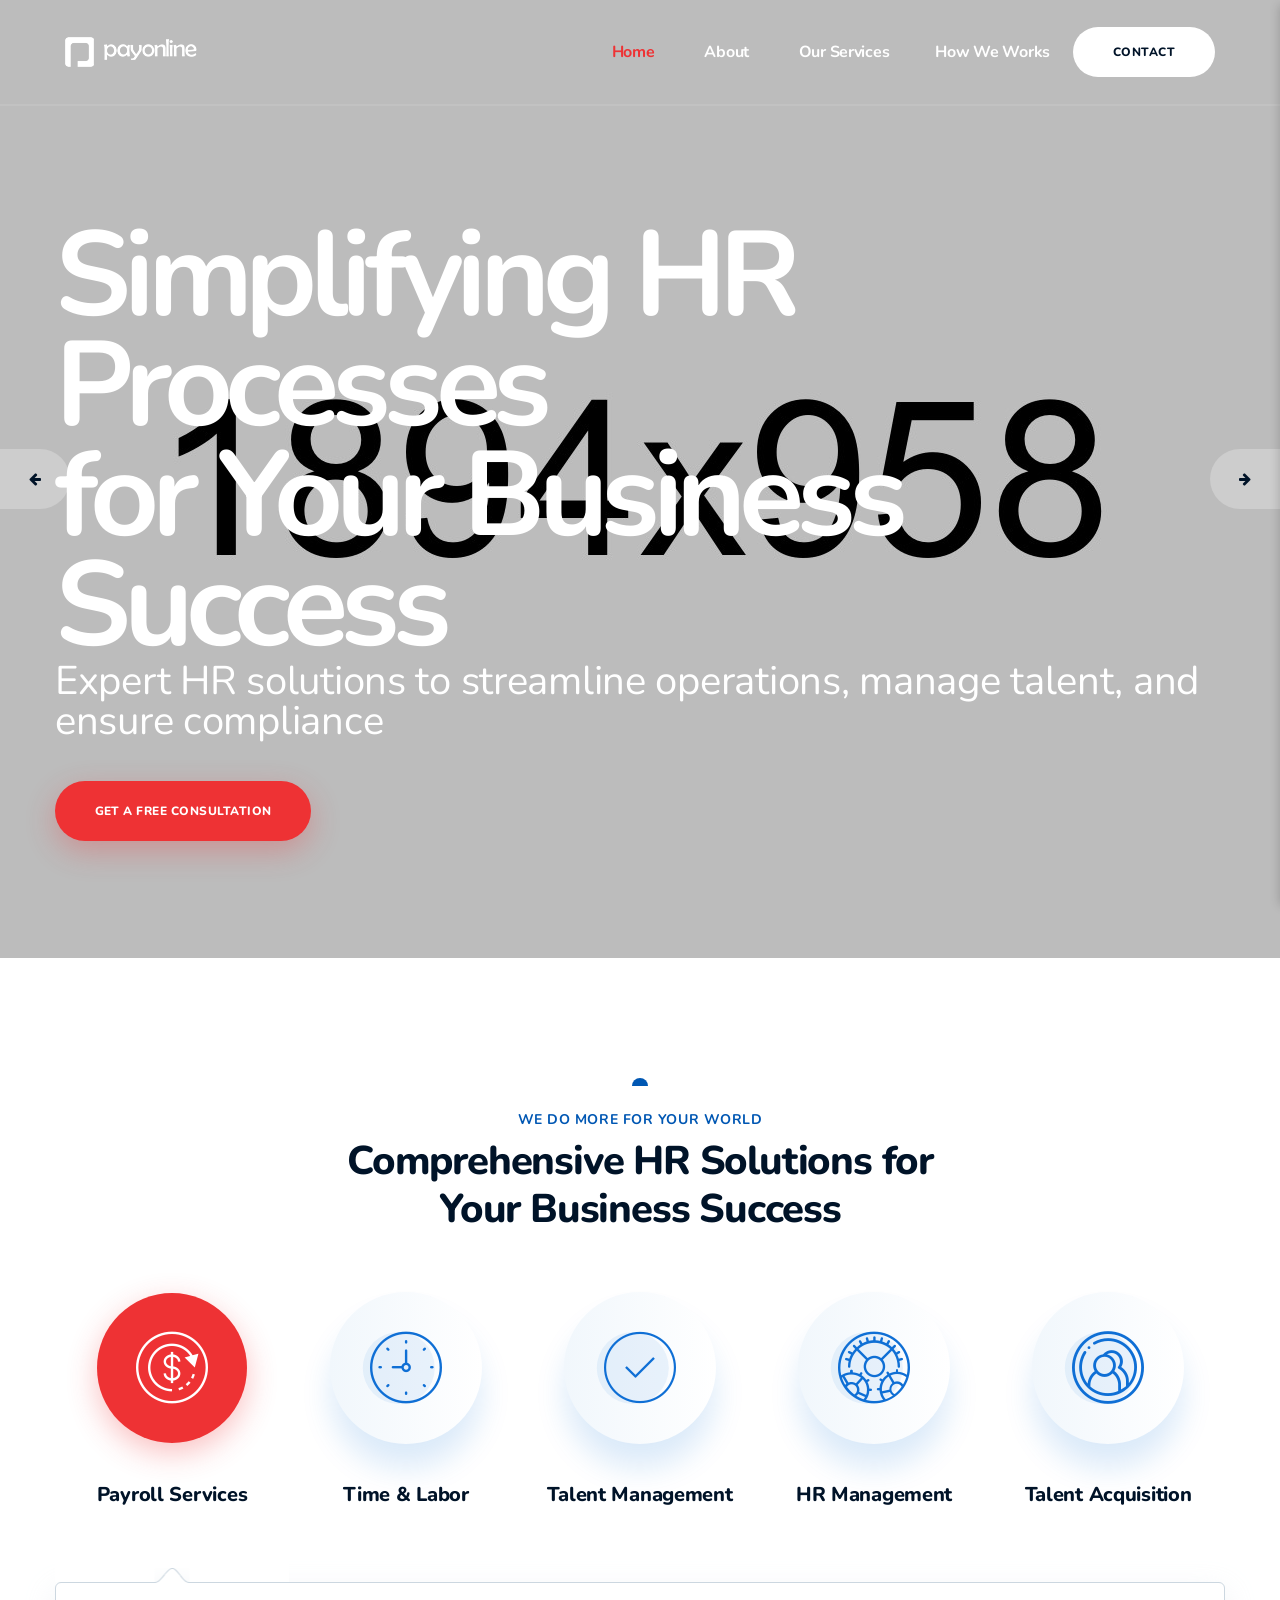
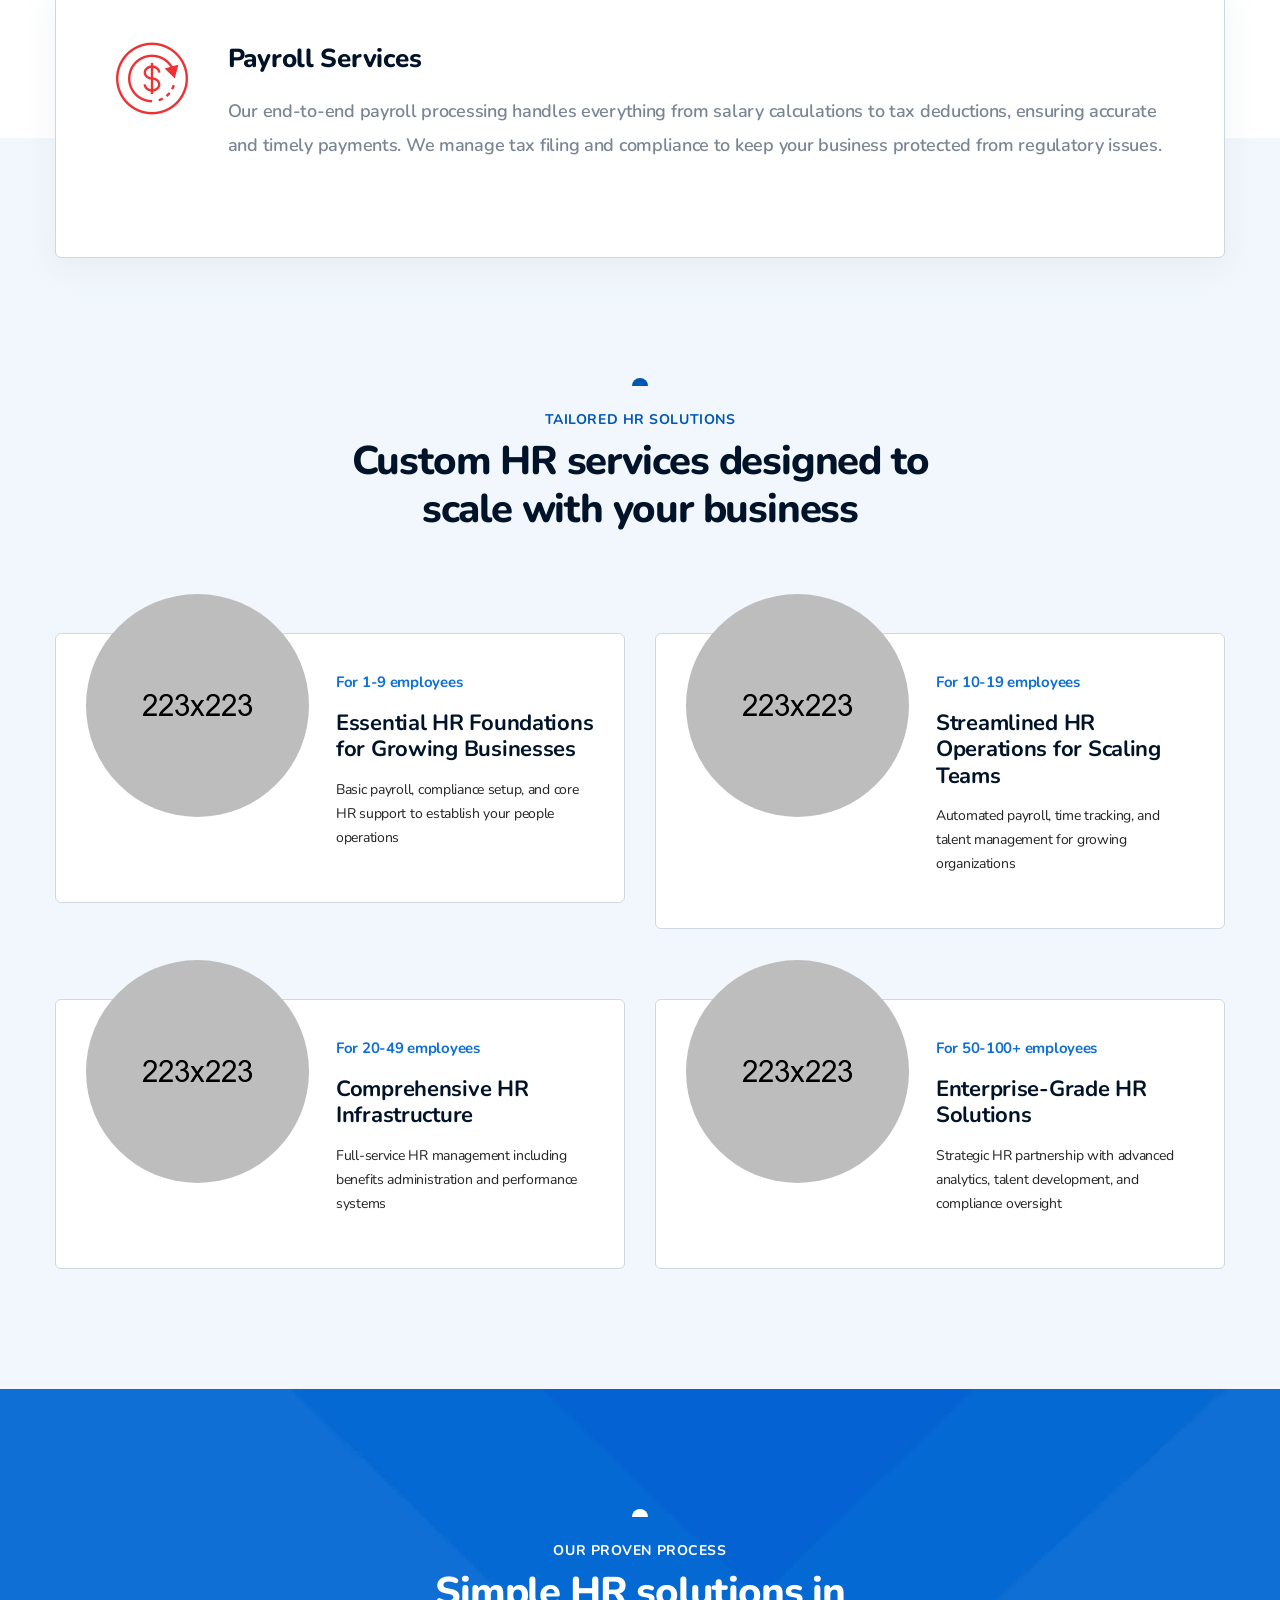
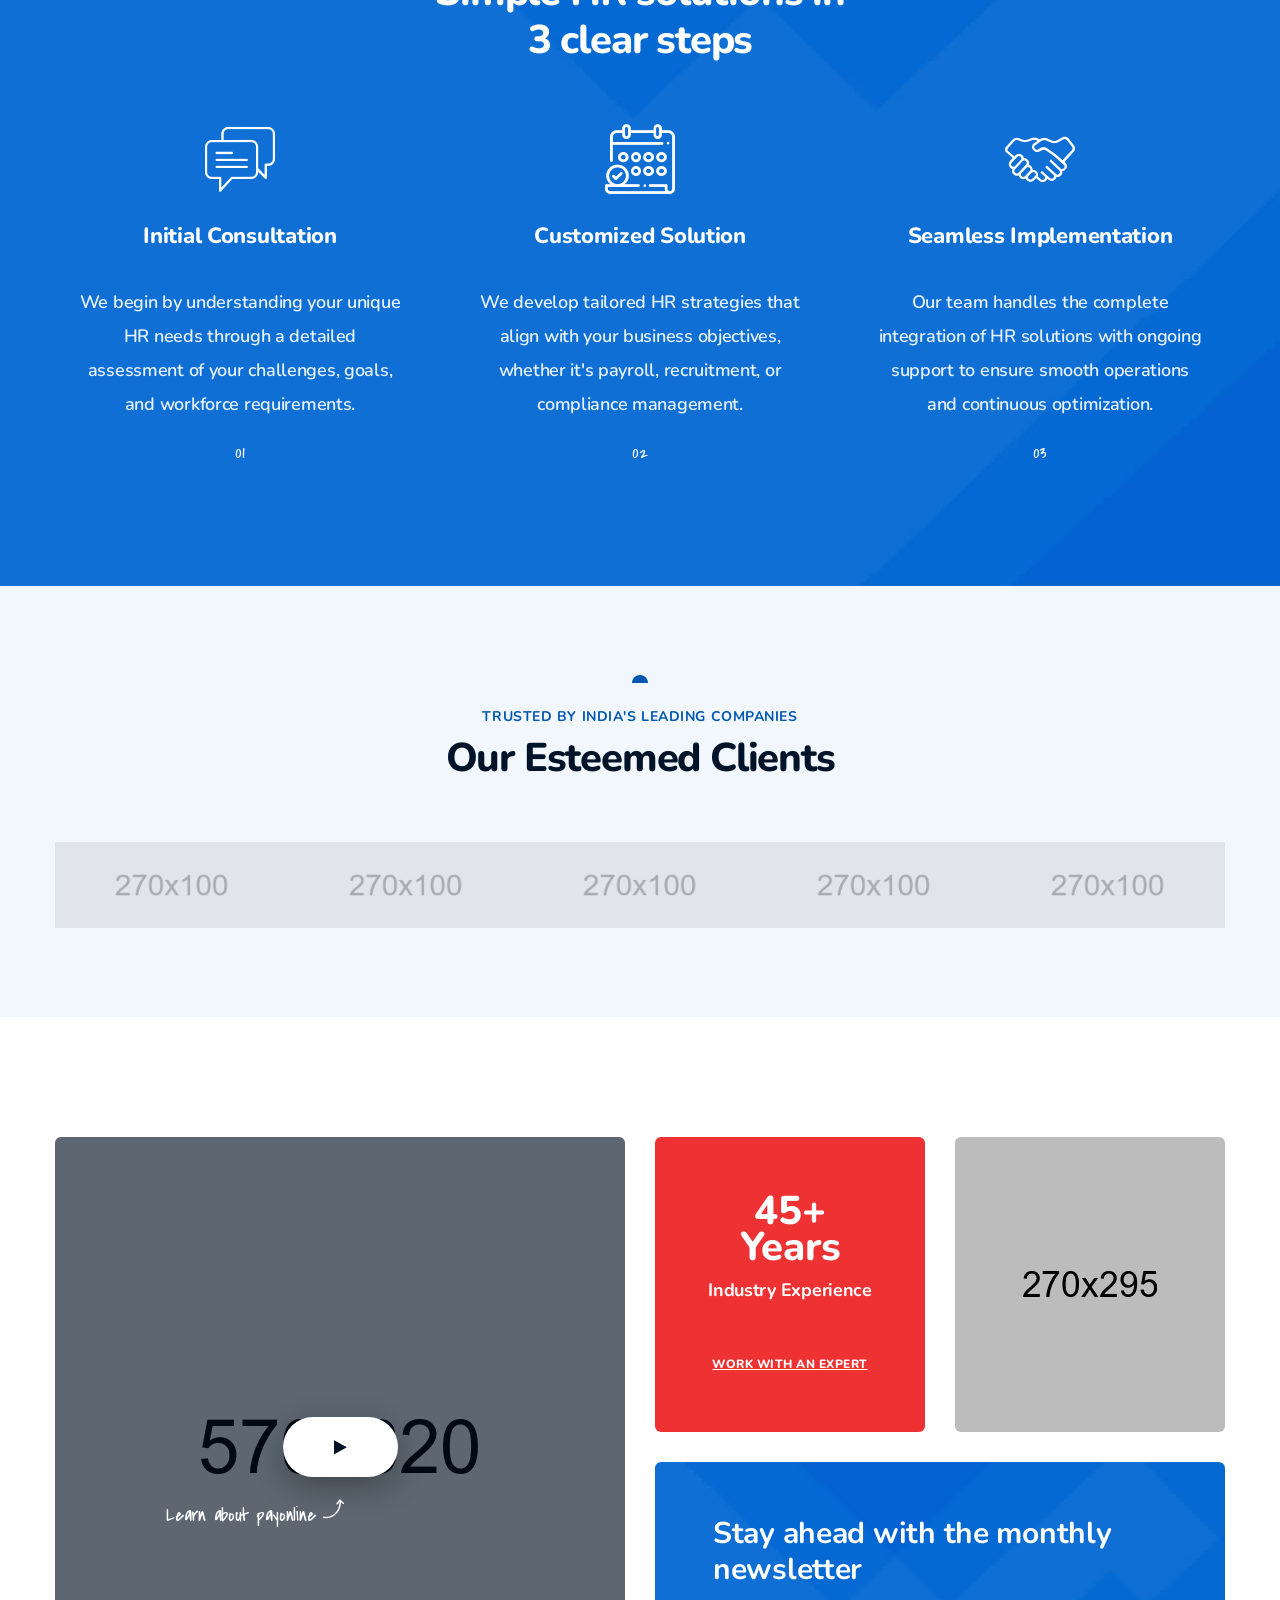
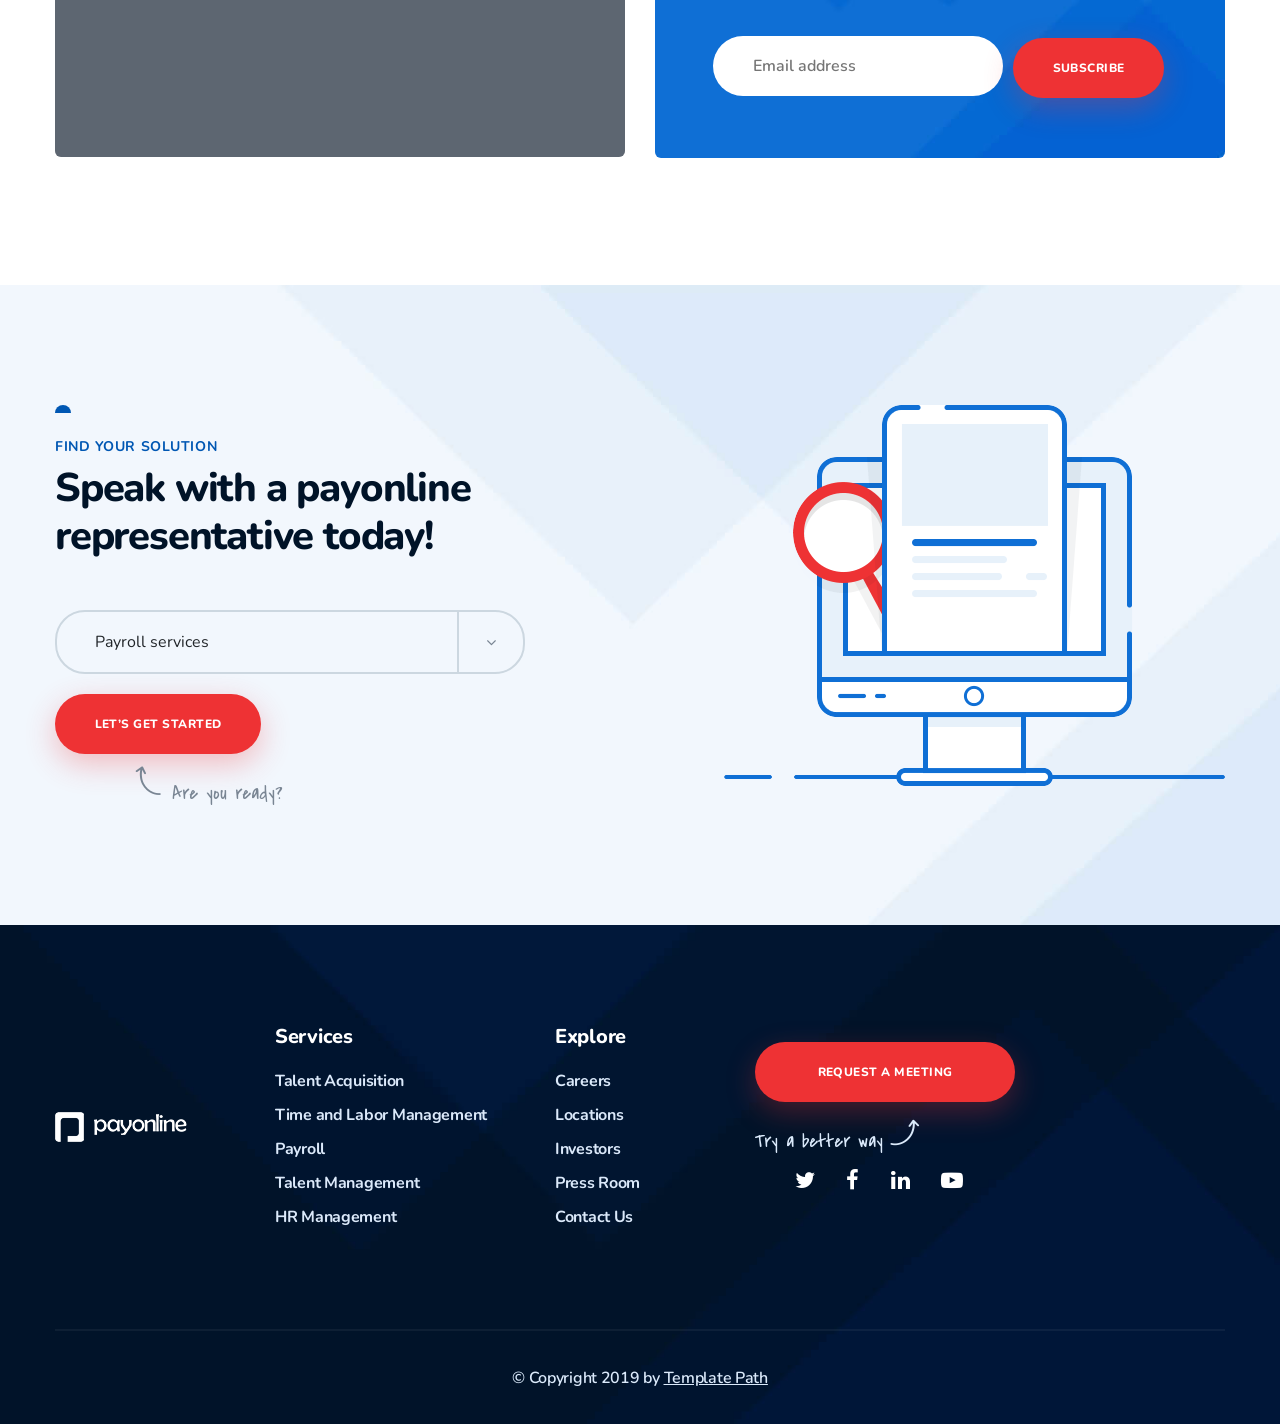
==== commit 30f54d14: "content changed" ====
--- a/index.html
+++ b/index.html
@@ -128,35 +128,7 @@
       <!-- /.preloader -->
 
       <header class="site-header">
-        <div class="top-bar">
-          <div class="container-fluid clearfix">
-            <div class="left-content float-left">
-              <p>
-                <i class="fa fa-flag"></i>Looking for your W2, 1095-C or 1099?
-                <a href="#">Click Here</a>
-              </p>
-            </div>
-            <!-- /.left-content -->
-            <div class="right-content float-right">
-              <ul>
-                <li>Need Help? Talk to an Expert <span>2800 666 999</span></li>
-                <li>
-                  <a href="#test-search" class="popup-with-zoom-anim"
-                    ><i class="fa fa-search"></i
-                  ></a>
-                </li>
-                <li>
-                  <a class="side-nav-opener" href="#"
-                    ><i class="fa fa-bars"></i
-                  ></a>
-                </li>
-              </ul>
-            </div>
-            <!-- /.left-content -->
-          </div>
-          <!-- /.container-fluid -->
-        </div>
-        <!-- /.top-bar -->
+        
 
         <nav
           class="navbar navbar-expand-lg navbar-light header-navigation stricky header-style-two"
@@ -180,16 +152,15 @@
                   <a href="index.html">Home</a>
                 </li>
                 <li>
-                  <a href="about-1.html">About</a>
+                  <a href="about.html">About</a>
                 </li>
                 <li>
-                  <a href="solutions.html">Our Solution</a>
+                  <a href="services.html">Our Services</a>
                   <li>
                     <a href="how-work.html">How We Works</a>
                   </li>
                 </li>
-                <li><a href="team.html">Our Team</a></li>
-                <!-- <li><a href="contact.html">Contact</a></li> -->
+                
               </ul>
             </div>
             <!-- /.navbar-collapse -->
@@ -209,85 +180,72 @@
       >
         <!-- Wrapper for slides -->
         <div class="carousel-inner">
-          <div
-            class="carousel-item active slide-1"
-            style="background-image: url(images/banner-1-1.jpg)"
-          >
-            <div class="carousel-caption">
-              <div class="container">
-                <div class="box valign-middle">
-                  <div class="content text-left">
-                    <h3 data-animation="animated fadeInUp">
-                      Payroll & <br />
-                      HR Solutions
-                    </h3>
-                    <p data-animation="animated fadeInDown">
-                      to take your business further
-                    </p>
-                    <a
-                      data-animation="animated fadeInDown"
-                      href="#"
-                      class="thm-btn"
-                      >Request a meeting</a
-                    >
+          <!-- Slide 1 -->
+          <div class="carousel-item active slide-1" style="background-image: url(images/banner-1-1.jpg)">
+              <div class="carousel-caption">
+                  <div class="container">
+                      <div class="box valign-middle">
+                          <div class="content text-left">
+                              <h3 data-animation="animated fadeInUp">
+                                  Simplifying HR Processes <br />
+                                  for Your Business Success
+                              </h3>
+                              <p data-animation="animated fadeInDown">
+                                  Expert HR solutions to streamline operations, manage talent, and ensure compliance
+                              </p>
+                              <a data-animation="animated fadeInDown" href="#" class="thm-btn">
+                                  Get a Free Consultation
+                              </a>
+                          </div>
+                      </div>
                   </div>
-                </div>
-              </div>
-            </div>
+              </div>
           </div>
-          <div
-            class="carousel-item slide-2"
-            style="background-image: url(images/banner-1-2.jpg)"
-          >
-            <div class="carousel-caption">
-              <div class="container">
-                <div class="box valign-middle">
-                  <div class="content text-left">
-                    <h3 data-animation="animated fadeInUp">
-                      Payroll & <br />
-                      HR Solutions
-                    </h3>
-                    <p data-animation="animated fadeInDown">
-                      to take your business further
-                    </p>
-                    <a
-                      data-animation="animated fadeInDown"
-                      href="#"
-                      class="thm-btn"
-                      >Request a meeting</a
-                    >
+          
+          <!-- Slide 2 -->
+          <div class="carousel-item slide-2" style="background-image: url(images/banner-1-2.jpg)">
+              <div class="carousel-caption">
+                  <div class="container">
+                      <div class="box valign-middle">
+                          <div class="content text-left">
+                              <h3 data-animation="animated fadeInUp">
+                                  Comprehensive <br />
+                                  HR Solutions
+                              </h3>
+                              <p data-animation="animated fadeInDown">
+                                  From Talent Acquisition to Payroll Management - we handle HR so you can focus on growth
+                              </p>
+                              <a data-animation="animated fadeInDown" href="#" class="thm-btn">
+                                  Discover Our Services
+                              </a>
+                          </div>
+                      </div>
                   </div>
-                </div>
-              </div>
-            </div>
+              </div>
           </div>
-          <div
-            class="carousel-item slide-3"
-            style="background-image: url(images/banner-1-3.jpg)"
-          >
-            <div class="carousel-caption">
-              <div class="container">
-                <div class="box valign-middle">
-                  <div class="content text-left">
-                    <h3 data-animation="animated fadeInUp">
-                      Payroll & <br />
-                      HR Solutions
-                    </h3>
-                    <p data-animation="animated fadeInDown">
-                      to take your business further
-                    </p>
-                    <a
-                      data-animation="animated fadeInDown"
-                      href="#"
-                      class="thm-btn"
-                      >Request a meeting</a
-                    >
+          
+          <!-- Slide 3 -->
+          <div class="carousel-item slide-3" style="background-image: url(images/banner-1-3.jpg)">
+              <div class="carousel-caption">
+                  <div class="container">
+                      <div class="box valign-middle">
+                          <div class="content text-left">
+                              <h3 data-animation="animated fadeInUp">
+                                  Your Trusted Partner <br />
+                                  for HR Excellence
+                              </h3>
+                              <p data-animation="animated fadeInDown">
+                                  Tailored HR services that ensure compliance and boost workforce performance
+                              </p>
+                              <a data-animation="animated fadeInDown" href="#" class="thm-btn">
+                                  Contact Us Today
+                              </a>
+                          </div>
+                      </div>
                   </div>
-                </div>
-              </div>
-            </div>
+              </div>
           </div>
-        </div>
+      </div>
         <!-- Controls -->
         <a
           class="carousel-control-prev"
@@ -311,410 +269,354 @@
 
       <section class="service-style-one sec-pad-top">
         <div class="container">
-          <div class="sec-title text-center">
-            <span>We do more for your world</span>
-            <h2>
-              All-in-one payroll and HR <br />
-              your business
-            </h2>
-          </div>
-          <!-- /.sec-title -->
-          <ul class="nav nav-tabs tab-title clearfix" role="tablist">
-            <li class="nav-item">
-              <a
-                class="nav-link active"
-                href="#payroll"
-                role="tab"
-                data-toggle="tab"
-              >
-                <span class="icon-box">
-                  <i class="payonline-icon-dollar"></i>
-                </span>
-                <h3>Payroll</h3>
-              </a>
-            </li>
-            <li class="nav-item">
-              <a class="nav-link" href="#time" role="tab" data-toggle="tab">
-                <span class="icon-box">
-                  <i class="payonline-icon-clock"></i>
-                </span>
-                <h3>Time & Attendance</h3>
-              </a>
-            </li>
-            <li class="nav-item">
-              <a class="nav-link" href="#benefits" role="tab" data-toggle="tab">
-                <span class="icon-box">
-                  <i
-                    class="payonline-icon-checkmark-outlined-circular-button"
-                  ></i>
-                </span>
-                <h3>Benefits</h3>
-              </a>
-            </li>
-            <li class="nav-item">
-              <a
-                class="nav-link"
-                href="#hr-management"
-                role="tab"
-                data-toggle="tab"
-              >
-                <span class="icon-box">
-                  <i class="payonline-icon-settings"></i>
-                </span>
-                <h3>HR Management</h3>
-              </a>
-            </li>
-            <li class="nav-item">
-              <a class="nav-link" href="#hiring" role="tab" data-toggle="tab">
-                <span class="icon-box">
-                  <i class="payonline-icon-users"></i>
-                </span>
-                <h3>Hiring</h3>
-              </a>
-            </li>
-          </ul>
-          <!-- Tab panes -->
-          <div class="tab-content">
-            <div role="tabpanel" class="tab-pane fade show active" id="payroll">
-              <div class="single-tab-content">
-                <div class="icon-box">
-                  <i class="payonline-icon-dollar"></i>
-                </div>
-                <!-- /.icon-box -->
-                <div class="text-box">
-                  <h3>Payroll</h3>
-                  <p>
-                    Save time and improve payroll accuracy with the latest in
-                    time and attendance software. However you prefer to track
-                    employee time, we have flexible options to fit your
-                    business.
-                  </p>
-                  <a href="#" class="read-more">Read More</a>
-                </div>
-                <!-- /.text-box -->
-              </div>
-              <!-- /.single-tab-content -->
-            </div>
-            <div role="tabpanel" class="tab-pane fade" id="time">
-              <div class="single-tab-content">
-                <div class="icon-box">
-                  <i class="payonline-icon-clock"></i>
-                </div>
-                <!-- /.icon-box -->
-                <div class="text-box">
-                  <h3>Time & Attendance</h3>
-                  <p>
-                    Save time and improve payroll accuracy with the latest in
-                    time and attendance software. However you prefer to track
-                    employee time, we have flexible options to fit your
-                    business.
-                  </p>
-                  <a href="#" class="read-more">Read More</a>
-                </div>
-                <!-- /.text-box -->
-              </div>
-            </div>
-            <div role="tabpanel" class="tab-pane fade" id="benefits">
-              <div class="single-tab-content">
-                <div class="icon-box">
-                  <i
-                    class="payonline-icon-checkmark-outlined-circular-button"
-                  ></i>
-                </div>
-                <!-- /.icon-box -->
-                <div class="text-box">
-                  <h3>Benefits</h3>
-                  <p>
-                    Save time and improve payroll accuracy with the latest in
-                    time and attendance software. However you prefer to track
-                    employee time, we have flexible options to fit your
-                    business.
-                  </p>
-                  <a href="#" class="read-more">Read More</a>
-                </div>
-                <!-- /.text-box -->
-              </div>
-            </div>
-            <div role="tabpanel" class="tab-pane fade" id="hr-management">
-              <div class="single-tab-content">
-                <div class="icon-box">
-                  <i class="payonline-icon-settings"></i>
-                </div>
-                <!-- /.icon-box -->
-                <div class="text-box">
-                  <h3>HR Management</h3>
-                  <p>
-                    Save time and improve payroll accuracy with the latest in
-                    time and attendance software. However you prefer to track
-                    employee time, we have flexible options to fit your
-                    business.
-                  </p>
-                  <a href="#" class="read-more">Read More</a>
-                </div>
-                <!-- /.text-box -->
-              </div>
-            </div>
-            <div role="tabpanel" class="tab-pane fade" id="hiring">
-              <div class="single-tab-content">
-                <div class="icon-box">
-                  <i class="payonline-icon-users"></i>
-                </div>
-                <!-- /.icon-box -->
-                <div class="text-box">
-                  <h3>Hiring</h3>
-                  <p>
-                    Save time and improve payroll accuracy with the latest in
-                    time and attendance software. However you prefer to track
-                    employee time, we have flexible options to fit your
-                    business.
-                  </p>
-                  <a href="#" class="read-more">Read More</a>
-                </div>
-                <!-- /.text-box -->
-              </div>
-            </div>
-          </div>
+            <div class="sec-title text-center">
+                <span>We do more for your world</span>
+                <h2>
+                    Comprehensive HR Solutions for <br />
+                    Your Business Success
+                </h2>
+            </div>
+            <!-- /.sec-title -->
+            <ul class="nav nav-tabs tab-title clearfix" role="tablist">
+                <li class="nav-item">
+                    <a class="nav-link active" href="#payroll" role="tab" data-toggle="tab">
+                        <span class="icon-box">
+                            <i class="payonline-icon-dollar"></i>
+                        </span>
+                        <h3>Payroll Services</h3>
+                    </a>
+                </li>
+                <li class="nav-item">
+                    <a class="nav-link" href="#time" role="tab" data-toggle="tab">
+                        <span class="icon-box">
+                            <i class="payonline-icon-clock"></i>
+                        </span>
+                        <h3>Time & Labor</h3>
+                    </a>
+                </li>
+                <li class="nav-item">
+                    <a class="nav-link" href="#benefits" role="tab" data-toggle="tab">
+                        <span class="icon-box">
+                            <i class="payonline-icon-checkmark-outlined-circular-button"></i>
+                        </span>
+                        <h3>Talent Management</h3>
+                    </a>
+                </li>
+                <li class="nav-item">
+                    <a class="nav-link" href="#hr-management" role="tab" data-toggle="tab">
+                        <span class="icon-box">
+                            <i class="payonline-icon-settings"></i>
+                        </span>
+                        <h3>HR Management</h3>
+                    </a>
+                </li>
+                <li class="nav-item">
+                    <a class="nav-link" href="#hiring" role="tab" data-toggle="tab">
+                        <span class="icon-box">
+                            <i class="payonline-icon-users"></i>
+                        </span>
+                        <h3>Talent Acquisition</h3>
+                    </a>
+                </li>
+            </ul>
+            <!-- Tab panes -->
+            <div class="tab-content">
+                <div role="tabpanel" class="tab-pane fade show active" id="payroll">
+                    <div class="single-tab-content">
+                        <div class="icon-box">
+                            <i class="payonline-icon-dollar"></i>
+                        </div>
+                        <!-- /.icon-box -->
+                        <div class="text-box">
+                            <h3>Payroll Services</h3>
+                            <p>
+                                Our end-to-end payroll processing handles everything from salary calculations to tax deductions, ensuring accurate and timely payments. We manage tax filing and compliance to keep your business protected from regulatory issues.
+                            </p>
+                        </div>
+                        <!-- /.text-box -->
+                    </div>
+                    <!-- /.single-tab-content -->
+                </div>
+                <div role="tabpanel" class="tab-pane fade" id="time">
+                    <div class="single-tab-content">
+                        <div class="icon-box">
+                            <i class="payonline-icon-clock"></i>
+                        </div>
+                        <!-- /.icon-box -->
+                        <div class="text-box">
+                            <h3>Time & Labor Management</h3>
+                            <p>
+                                Our systems ensure precise tracking of work hours, overtime, and absenteeism while maintaining compliance with labor laws. We minimize human error and boost efficiency in your workforce management.
+                            </p>
+                        </div>
+                    </div>
+                </div>
+                <div role="tabpanel" class="tab-pane fade" id="benefits">
+                    <div class="single-tab-content">
+                        <div class="icon-box">
+                            <i class="payonline-icon-checkmark-outlined-circular-button"></i>
+                        </div>
+                        <!-- /.icon-box -->
+                        <div class="text-box">
+                            <h3>Talent Management</h3>
+                            <p>
+                                We provide employee development programs and performance management solutions to help your workforce grow. Our strategies foster loyalty, reduce turnover, and drive continuous improvement in your organization.
+                            </p>
+                        </div>
+                    </div>
+                </div>
+                <div role="tabpanel" class="tab-pane fade" id="hr-management">
+                    <div class="single-tab-content">
+                        <div class="icon-box">
+                            <i class="payonline-icon-settings"></i>
+                        </div>
+                        <!-- /.icon-box -->
+                        <div class="text-box">
+                            <h3>HR Management</h3>
+                            <p>
+                                Complete HR administration from employee records to benefits management. We enhance employee relations and ensure a harmonious work environment while handling all HR-related challenges for your business.
+                            </p>
+                        </div>
+                    </div>
+                </div>
+                <div role="tabpanel" class="tab-pane fade" id="hiring">
+                    <div class="single-tab-content">
+                        <div class="icon-box">
+                            <i class="payonline-icon-users"></i>
+                        </div>
+                        <!-- /.icon-box -->
+                        <div class="text-box">
+                            <h3>Talent Acquisition</h3>
+                            <p>
+                                We streamline recruitment to find the right candidates faster, using targeted strategies to match top talent with your needs. Our custom hiring solutions cover temporary, permanent, and executive placements tailored to your requirements.
+                            </p>
+                        </div>
+                    </div>
+                </div>
+            </div>
         </div>
         <!-- /.container -->
-      </section>
+    </section>
       <!-- /.service-style-one -->
 
       <section class="solution-style-one sec-pad">
         <div class="container">
-          <div class="sec-title text-center">
-            <span>Solutions by Business Size</span>
-            <h2>
-              HR solutions that grow with <br />
-              your business
-            </h2>
-          </div>
-          <!-- /.sec-title -->
-          <div class="row">
-            <div class="col-lg-6 col-md-6 col-sm-12 col-xs-12">
-              <div class="single-solution-style-one hvr-bounce-to-bottom">
-                <div class="img-box">
-                  <img src="images/solution-1-1.png" alt="Awesome Image" />
-                </div>
-                <!-- /.img-box -->
-                <div class="text-box">
-                  <span>Solutions for 1-9 employees</span>
-                  <h3>
-                    <a href="#"
-                      >Cut Through the red Tape with Payonline Solutions for
-                      Small Business</a
-                    >
-                  </h3>
-                  <a href="#" class="read-more">Read More</a>
-                </div>
-                <!-- /.text-box -->
-              </div>
-              <!-- /.single-solution-style-one -->
-            </div>
-            <!-- /.col-lg-6 -->
-            <div class="col-lg-6 col-md-6 col-sm-12 col-xs-12">
-              <div class="single-solution-style-one hvr-bounce-to-bottom">
-                <div class="img-box">
-                  <img src="images/solution-1-2.png" alt="Awesome Image" />
-                </div>
-                <!-- /.img-box -->
-                <div class="text-box">
-                  <span>Solutions for 10-19 employees</span>
-                  <h3>
-                    <a href="#"
-                      >Cut Through the red Tape with Payonline Solutions for
-                      Small Business</a
-                    >
-                  </h3>
-                  <a href="#" class="read-more">Read More</a>
-                </div>
-                <!-- /.text-box -->
-              </div>
-              <!-- /.single-solution-style-one -->
-            </div>
-            <!-- /.col-lg-6 -->
-            <div class="col-lg-6 col-md-6 col-sm-12 col-xs-12">
-              <div class="single-solution-style-one hvr-bounce-to-bottom">
-                <div class="img-box">
-                  <img src="images/solution-1-3.png" alt="Awesome Image" />
-                </div>
-                <!-- /.img-box -->
-                <div class="text-box">
-                  <span>Solutions for 20-49 employees</span>
-                  <h3>
-                    <a href="#"
-                      >Cut Through the red Tape with Payonline Solutions for
-                      Small Business</a
-                    >
-                  </h3>
-                  <a href="#" class="read-more">Read More</a>
-                </div>
-                <!-- /.text-box -->
-              </div>
-              <!-- /.single-solution-style-one -->
-            </div>
-            <!-- /.col-lg-6 -->
-            <div class="col-lg-6 col-md-6 col-sm-12 col-xs-12">
-              <div class="single-solution-style-one hvr-bounce-to-bottom">
-                <div class="img-box">
-                  <img src="images/solution-1-4.png" alt="Awesome Image" />
-                </div>
-                <!-- /.img-box -->
-                <div class="text-box">
-                  <span>Solutions for 50-100 employees</span>
-                  <h3>
-                    <a href="#"
-                      >Cut Through the red Tape with Payonline Solutions for
-                      Small Business</a
-                    >
-                  </h3>
-                  <a href="#" class="read-more">Read More</a>
-                </div>
-                <!-- /.text-box -->
-              </div>
-              <!-- /.single-solution-style-one -->
-            </div>
-            <!-- /.col-lg-6 -->
-          </div>
-          <!-- /.row -->
+            <div class="sec-title text-center">
+                <span>Tailored HR Solutions</span>
+                <h2>
+                    Custom HR services designed to <br />
+                    scale with your business
+                </h2>
+            </div>
+            <!-- /.sec-title -->
+            <div class="row">
+                <div class="col-lg-6 col-md-6 col-sm-12 col-xs-12">
+                    <div class="single-solution-style-one hvr-bounce-to-bottom">
+                        <div class="img-box">
+                            <img src="images/solution-1-1.png" alt="Startups and Small Teams" />
+                        </div>
+                        <!-- /.img-box -->
+                        <div class="text-box">
+                            <span>For 1-9 employees</span>
+                            <h3>
+                                <a href="#">
+                                    Essential HR Foundations for Growing Businesses
+                                </a>
+                            </h3>
+                            <p>Basic payroll, compliance setup, and core HR support to establish your people operations</p>
+                        </div>
+                        <!-- /.text-box -->
+                    </div>
+                    <!-- /.single-solution-style-one -->
+                </div>
+                <!-- /.col-lg-6 -->
+                <div class="col-lg-6 col-md-6 col-sm-12 col-xs-12">
+                    <div class="single-solution-style-one hvr-bounce-to-bottom">
+                        <div class="img-box">
+                            <img src="images/solution-1-2.png" alt="Small Businesses" />
+                        </div>
+                        <!-- /.img-box -->
+                        <div class="text-box">
+                            <span>For 10-19 employees</span>
+                            <h3>
+                                <a href="#">
+                                    Streamlined HR Operations for Scaling Teams
+                                </a>
+                            </h3>
+                            <p>Automated payroll, time tracking, and talent management for growing organizations</p>
+                        </div>
+                        <!-- /.text-box -->
+                    </div>
+                    <!-- /.single-solution-style-one -->
+                </div>
+                <!-- /.col-lg-6 -->
+                <div class="col-lg-6 col-md-6 col-sm-12 col-xs-12">
+                    <div class="single-solution-style-one hvr-bounce-to-bottom">
+                        <div class="img-box">
+                            <img src="images/solution-1-3.png" alt="Medium Businesses" />
+                        </div>
+                        <!-- /.img-box -->
+                        <div class="text-box">
+                            <span>For 20-49 employees</span>
+                            <h3>
+                                <a href="#">
+                                    Comprehensive HR Infrastructure
+                                </a>
+                            </h3>
+                            <p>Full-service HR management including benefits administration and performance systems</p>
+                        </div>
+                        <!-- /.text-box -->
+                    </div>
+                    <!-- /.single-solution-style-one -->
+                </div>
+                <!-- /.col-lg-6 -->
+                <div class="col-lg-6 col-md-6 col-sm-12 col-xs-12">
+                    <div class="single-solution-style-one hvr-bounce-to-bottom">
+                        <div class="img-box">
+                            <img src="images/solution-1-4.png" alt="Large Teams" />
+                        </div>
+                        <!-- /.img-box -->
+                        <div class="text-box">
+                            <span>For 50-100+ employees</span>
+                            <h3>
+                                <a href="#">
+                                    Enterprise-Grade HR Solutions
+                                </a>
+                            </h3>
+                            <p>Strategic HR partnership with advanced analytics, talent development, and compliance oversight</p>
+                        </div>
+                        <!-- /.text-box -->
+                    </div>
+                    <!-- /.single-solution-style-one -->
+                </div>
+                <!-- /.col-lg-6 -->
+            </div>
+            <!-- /.row -->
         </div>
         <!-- /.container -->
-      </section>
+    </section>
       <!-- /.solution-style-one -->
 
       <section class="easy-steps-style-one sec-pad">
         <div class="container">
-          <div class="sec-title text-center light">
-            <span>how solution works</span>
-            <h2>
-              Let’s get started in 3 easy <br />
-              steps
-            </h2>
-          </div>
-          <!-- /.sec-title -->
-          <div class="row">
-            <div class="col-lg-4 col-md-12 col-sm-12 col-xs-12">
-              <div class="single-easy-step-one">
-                <i class="payonline-icon-chat"></i>
-                <h3><a href="#">Request a Meeting</a></h3>
-                <p>
-                  We'll spend some time learning more about your business and
-                  your specific workforce challenges.
-                </p>
-                <a href="#" class="read-more"
-                  ><i class="fa fa-arrow-right"></i
-                ></a>
-                <span class="step-count">01 - Step</span>
-              </div>
-              <!-- /.single-easy-step-one -->
-            </div>
-            <!-- /.col-lg-4 -->
-            <div class="col-lg-4 col-md-12 col-sm-12 col-xs-12">
-              <div class="single-easy-step-one">
-                <i class="payonline-icon-appointment"></i>
-                <h3><a href="#">Receive a Custom Plan</a></h3>
-                <p>
-                  We'll spend some time learning more about your business and
-                  your specific workforce challenges.
-                </p>
-                <a href="#" class="read-more"
-                  ><i class="fa fa-arrow-right"></i
-                ></a>
-                <span class="step-count">02 - Step</span>
-              </div>
-              <!-- /.single-easy-step-one -->
-            </div>
-            <!-- /.col-lg-4 -->
-            <div class="col-lg-4 col-md-12 col-sm-12 col-xs-12">
-              <div class="single-easy-step-one">
-                <i class="payonline-icon-handshake"></i>
-                <h3><a href="#">Let’s Make it Happen</a></h3>
-                <p>
-                  We'll spend some time learning more about your business and
-                  your specific workforce challenges.
-                </p>
-                <a href="#" class="read-more"
-                  ><i class="fa fa-arrow-right"></i
-                ></a>
-                <span class="step-count">03 - Step</span>
-              </div>
-              <!-- /.single-easy-step-one -->
-            </div>
-            <!-- /.col-lg-4 -->
-          </div>
-          <!-- /.row -->
+            <div class="sec-title text-center light">
+                <span>our proven process</span>
+                <h2>
+                    Simple HR solutions in <br />
+                    3 clear steps
+                </h2>
+            </div>
+            <!-- /.sec-title -->
+            <div class="row">
+                <div class="col-lg-4 col-md-12 col-sm-12 col-xs-12">
+                    <div class="single-easy-step-one">
+                        <i class="payonline-icon-chat"></i>
+                        <h3>Initial Consultation</h3>
+                        <p>
+                            We begin by understanding your unique HR needs through a detailed assessment of your challenges, goals, and workforce requirements.
+                        </p>
+                        <span class="step-count">01</span>
+                    </div>
+                    <!-- /.single-easy-step-one -->
+                </div>
+                <!-- /.col-lg-4 -->
+                <div class="col-lg-4 col-md-12 col-sm-12 col-xs-12">
+                    <div class="single-easy-step-one">
+                        <i class="payonline-icon-appointment"></i>
+                        <h3>Customized Solution</h3>
+                        <p>
+                            We develop tailored HR strategies that align with your business objectives, whether it's payroll, recruitment, or compliance management.
+                        </p>
+                        <span class="step-count">02</span>
+                    </div>
+                    <!-- /.single-easy-step-one -->
+                </div>
+                <!-- /.col-lg-4 -->
+                <div class="col-lg-4 col-md-12 col-sm-12 col-xs-12">
+                    <div class="single-easy-step-one">
+                        <i class="payonline-icon-handshake"></i>
+                        <h3>Seamless Implementation</h3>
+                        <p>
+                            Our team handles the complete integration of HR solutions with ongoing support to ensure smooth operations and continuous optimization.
+                        </p>
+                        <span class="step-count">03</span>
+                    </div>
+                    <!-- /.single-easy-step-one -->
+                </div>
+                <!-- /.col-lg-4 -->
+            </div>
+            <!-- /.row -->
         </div>
         <!-- /.container -->
-      </section>
+    </section>
       <!-- /.easy-steps-style-one -->
 
       <section class="client-style-one">
         <div class="container">
-          <div class="client-carousel-one owl-carousel owl-theme">
-            <div class="item">
-              <img src="images/brand-1-1.png" alt="Awesome Image" />
-            </div>
-            <!-- /.item -->
-            <div class="item">
-              <img src="images/brand-1-2.png" alt="Awesome Image" />
-            </div>
-            <!-- /.item -->
-            <div class="item">
-              <img src="images/brand-1-3.png" alt="Awesome Image" />
-            </div>
-            <!-- /.item -->
-            <div class="item">
-              <img src="images/brand-1-4.png" alt="Awesome Image" />
-            </div>
-            <!-- /.item -->
-            <div class="item">
-              <img src="images/brand-1-5.png" alt="Awesome Image" />
-            </div>
-            <!-- /.item -->
-            <div class="item">
-              <img src="images/brand-1-1.png" alt="Awesome Image" />
-            </div>
-            <!-- /.item -->
-            <div class="item">
-              <img src="images/brand-1-2.png" alt="Awesome Image" />
-            </div>
-            <!-- /.item -->
-            <div class="item">
-              <img src="images/brand-1-3.png" alt="Awesome Image" />
-            </div>
-            <!-- /.item -->
-            <div class="item">
-              <img src="images/brand-1-4.png" alt="Awesome Image" />
-            </div>
-            <!-- /.item -->
-            <div class="item">
-              <img src="images/brand-1-5.png" alt="Awesome Image" />
-            </div>
-            <!-- /.item -->
-            <div class="item">
-              <img src="images/brand-1-1.png" alt="Awesome Image" />
-            </div>
-            <!-- /.item -->
-            <div class="item">
-              <img src="images/brand-1-2.png" alt="Awesome Image" />
-            </div>
-            <!-- /.item -->
-            <div class="item">
-              <img src="images/brand-1-3.png" alt="Awesome Image" />
-            </div>
-            <!-- /.item -->
-            <div class="item">
-              <img src="images/brand-1-4.png" alt="Awesome Image" />
-            </div>
-            <!-- /.item -->
-            <div class="item">
-              <img src="images/brand-1-5.png" alt="Awesome Image" />
-            </div>
-            <!-- /.item -->
-          </div>
-          <!-- /.client-carousel-one owl-carousel owl-theme -->
+            <div class="sec-title text-center">
+                <span>Trusted by India's Leading Companies</span>
+                <h2>Our Esteemed Clients</h2>
+            </div>
+            
+            <div class="client-carousel-one owl-carousel owl-theme">
+                <!-- Indian IT/Tech Companies -->
+                <div class="item">
+                    <img src="images/brand-1-1.png" alt="Tata Consultancy Services" title="TCS" />
+                </div>
+                <div class="item">
+                    <img src="images/brand-1-2.png" alt="Infosys" title="Infosys" />
+                </div>
+                <div class="item">
+                    <img src="images/brand-1-3.png" alt="Wipro" title="Wipro" />
+                </div>
+                
+                <!-- Indian Banks/Financial Institutions -->
+                <div class="item">
+                    <img src="images/brand-1-4.png" alt="State Bank of India" title="SBI" />
+                </div>
+                <div class="item">
+                    <img src="images/brand-1-5.png" alt="HDFC Bank" title="HDFC Bank" />
+                </div>
+                
+                <!-- Indian Conglomerates -->
+                <div class="item">
+                    <img src="images/brand-1-6.png" alt="Reliance Industries" title="Reliance" />
+                </div>
+                <div class="item">
+                    <img src="images/brand-1-7.png" alt="Aditya Birla Group" title="Aditya Birla" />
+                </div>
+                
+                <!-- Indian Automotive -->
+                <div class="item">
+                    <img src="images/brand-1-8.png" alt="Tata Motors" title="Tata Motors" />
+                </div>
+                <div class="item">
+                    <img src="images/brand-1-9.png" alt="Mahindra Group" title="Mahindra" />
+                </div>
+                
+                <!-- Indian FMCG -->
+                <div class="item">
+                    <img src="images/brand-1-10.png" alt="ITC Limited" title="ITC" />
+                </div>
+                <div class="item">
+                    <img src="images/brand-1-11.png" alt="Hindustan Unilever" title="HUL" />
+                </div>
+                
+                <!-- Indian Pharma -->
+                <div class="item">
+                    <img src="images/brand-1-12.png" alt="Sun Pharmaceutical" title="Sun Pharma" />
+                </div>
+                
+                <!-- Indian Startups -->
+                <div class="item">
+                    <img src="images/brand-1-13.png" alt="Flipkart" title="Flipkart" />
+                </div>
+                <div class="item">
+                    <img src="images/brand-1-14.png" alt="Paytm" title="Paytm" />
+                </div>
+            </div>
         </div>
-        <!-- /.container -->
-      </section>
+    </section>
       <!-- /.client-style-one -->
 
       <section class="sec-pad">
--- a/css/style.css
+++ b/css/style.css
@@ -49,7 +49,7 @@
 * 1. miscelnious styles 
 ***************************/
 body {
-  font-family: "Nunito";
+  font-family: 'Nunito';
   font-size: 14px;
   line-height: 24px;
   color: #222222;
@@ -94,10 +94,10 @@
 .sec-title span {
   display: block;
   text-transform: uppercase;
-  color: #0057B3;
+  color: #0057b3;
   font-size: 14px;
   font-weight: 700;
-  letter-spacing: .04em;
+  letter-spacing: 0.04em;
   margin-bottom: 5px;
 }
 
@@ -127,11 +127,11 @@
 
 .sec-title.light span,
 .sec-title.light h2 {
-  color: #FFFFFF;
+  color: #ffffff;
 }
 
 .sec-title.light span:before {
-  background: #FFFFFF;
+  background: #ffffff;
 }
 
 .thm-btn {
@@ -140,26 +140,26 @@
   cursor: pointer;
   display: inline-block;
   vertical-align: middle;
-  color: #FFFFFF;
+  color: #ffffff;
   background: #ee3234;
   font-size: 12px;
   font-weight: 800;
-  letter-spacing: .04em;
+  letter-spacing: 0.04em;
   text-transform: uppercase;
   border-radius: 30px;
   padding: 18px 39.5px;
   text-align: center;
   -webkit-box-shadow: 0px 10px 30px 0px rgba(238, 50, 52, 0.3);
-          box-shadow: 0px 10px 30px 0px rgba(238, 50, 52, 0.3);
-  -webkit-transition: all .4s ease;
-  transition: all .4s ease;
+  box-shadow: 0px 10px 30px 0px rgba(238, 50, 52, 0.3);
+  -webkit-transition: all 0.4s ease;
+  transition: all 0.4s ease;
 }
 
 .thm-btn:hover {
   background: #001328;
-  color: #FFFFFF;
+  color: #ffffff;
   -webkit-box-shadow: 0px 10px 30px 0px rgba(0, 19, 40, 0.3);
-          box-shadow: 0px 10px 30px 0px rgba(0, 19, 40, 0.3);
+  box-shadow: 0px 10px 30px 0px rgba(0, 19, 40, 0.3);
 }
 
 .bootstrap-select .dropdown-menu {
@@ -197,8 +197,8 @@
   font-weight: 600;
   padding: 9px 20px;
   color: #000;
-  -webkit-transition: all .4s ease;
-  transition: all .4s ease;
+  -webkit-transition: all 0.4s ease;
+  transition: all 0.4s ease;
 }
 
 .bootstrap-select .dropdown-menu > li > a:hover {
@@ -270,8 +270,8 @@
   right: 20px;
   z-index: 99;
   text-align: center;
-  -webkit-transition: all .4s ease;
-  transition: all .4s ease;
+  -webkit-transition: all 0.4s ease;
+  transition: all 0.4s ease;
   display: none;
 }
 
@@ -286,11 +286,13 @@
 }
 
 /* hidding google logos from map */
-a[href^="http://maps.google.com/maps"] {
+a[href^="http://maps.google.com/maps"]
+{
   display: none !important;
 }
 
-a[href^="https://maps.google.com/maps"] {
+a[href^="https://maps.google.com/maps"]
+{
   display: none !important;
 }
 
@@ -314,7 +316,7 @@
 
 .top-bar .left-content p {
   margin: 0;
-  color: #E7F2FF;
+  color: #e7f2ff;
   font-size: 13px;
   font-weight: 600;
 }
@@ -324,7 +326,7 @@
 }
 
 .top-bar .left-content p a {
-  color: #FFFFFF;
+  color: #ffffff;
   font-weight: 800;
   text-decoration: underline;
 }
@@ -354,9 +356,9 @@
 }
 
 .top-bar .right-content ul li a {
-  color: #E8F3FF;
-  -webkit-transition: all .4s ease;
-  transition: all .4s ease;
+  color: #e8f3ff;
+  -webkit-transition: all 0.4s ease;
+  transition: all 0.4s ease;
 }
 
 .top-bar .right-content ul li a:hover {
@@ -378,15 +380,15 @@
   height: 100vh;
   z-index: 9999;
   max-width: 530px;
-  background: #FFFFFF;
+  background: #ffffff;
   overflow: auto;
   padding-left: 80px;
   padding-right: 80px;
   text-align: center;
-  -webkit-transition: -webkit-transform .5s ease;
-  transition: -webkit-transform .5s ease;
-  transition: transform .5s ease;
-  transition: transform .5s ease, -webkit-transform .5s ease;
+  -webkit-transition: -webkit-transform 0.5s ease;
+  transition: -webkit-transform 0.5s ease;
+  transition: transform 0.5s ease;
+  transition: transform 0.5s ease, -webkit-transform 0.5s ease;
   -webkit-box-shadow: 0px 5px 10px rgba(0, 0, 0, 0.2);
   box-shadow: 0px 5px 10px rgba(0, 0, 0, 0.2);
 }
@@ -453,7 +455,7 @@
   color: #fff;
   font-size: 26px;
   -webkit-box-shadow: 0px 10px 30px 0px rgba(15, 111, 213, 0.3);
-          box-shadow: 0px 10px 30px 0px rgba(15, 111, 213, 0.3);
+  box-shadow: 0px 10px 30px 0px rgba(15, 111, 213, 0.3);
   margin-right: 20px;
 }
 
@@ -461,7 +463,7 @@
   background: #ee3234;
   width: 100%;
   border-radius: 6px;
-  color: #FFFFFF;
+  color: #ffffff;
   font-size: 20px;
   font-weight: 600;
   display: block;
@@ -469,16 +471,16 @@
   padding: 38px 0;
   padding-left: 85px;
   -webkit-box-shadow: 0px 10px 30px 0px rgba(238, 50, 52, 0.3);
-          box-shadow: 0px 10px 30px 0px rgba(238, 50, 52, 0.3);
+  box-shadow: 0px 10px 30px 0px rgba(238, 50, 52, 0.3);
   text-align: left;
-  -webkit-transition: all .4s ease;
-  transition: all .4s ease;
+  -webkit-transition: all 0.4s ease;
+  transition: all 0.4s ease;
 }
 
 .hidden-sidebar .sidebar-content a.download-btn.two {
   background: #0f6fd5;
   -webkit-box-shadow: 0px 10px 30px 0px rgba(15, 111, 213, 0.3);
-          box-shadow: 0px 10px 30px 0px rgba(15, 111, 213, 0.3);
+  box-shadow: 0px 10px 30px 0px rgba(15, 111, 213, 0.3);
   margin-top: 30px;
 }
 
@@ -514,7 +516,7 @@
 
 .search_area .search_box_inner h3 {
   padding-bottom: 20px;
-  font-family: "Hind", sans-serif;
+  font-family: 'Hind', sans-serif;
   font-size: 22px;
   text-transform: uppercase;
   color: #fff;
@@ -537,7 +539,7 @@
   box-shadow: none;
   border-bottom: 1px solid rgba(255, 255, 255, 0.3);
   color: #fff;
-  font-family: "Hind", sans-serif;
+  font-family: 'Hind', sans-serif;
   font-size: 24px;
   font-weight: normal;
 }
@@ -732,19 +734,19 @@
 }
 
 .header-navigation .container .right-side-box a.signin-btn {
-  background: #FFFFFF;
+  background: #ffffff;
   display: inline-block;
   vertical-align: middle;
   color: #001328;
   font-size: 12px;
   font-weight: 800;
-  -webkit-transition: all .4s ease;
-  transition: all .4s ease;
+  -webkit-transition: all 0.4s ease;
+  transition: all 0.4s ease;
   letter-spacing: 0.04em;
   border-radius: 25px;
   text-transform: uppercase;
   padding: 13px 40px;
-  transition: all .4s ease;
+  transition: all 0.4s ease;
 }
 
 .header-navigation .container .right-side-box a.signin-btn:hover {
@@ -790,10 +792,10 @@
 .header-navigation ul.navigation-box > li > a {
   font-weight: 700;
   font-size: 16px;
-  color: #FFFFFF;
+  color: #ffffff;
   padding: 0;
-  -webkit-transition: all .4s ease;
-  transition: all .4s ease;
+  -webkit-transition: all 0.4s ease;
+  transition: all 0.4s ease;
   position: relative;
 }
 
@@ -817,13 +819,13 @@
   padding: 15px 0px;
   text-align: left;
   list-style: none;
-  background-color: #FFFFFF;
+  background-color: #ffffff;
   background-clip: padding-box;
   opacity: 0;
   border-radius: 7px;
   visibility: hidden;
-  -webkit-transition: opacity .4s ease, visibility .4s ease;
-  transition: opacity .4s ease, visibility .4s ease;
+  -webkit-transition: opacity 0.4s ease, visibility 0.4s ease;
+  transition: opacity 0.4s ease, visibility 0.4s ease;
   -webkit-box-shadow: 0px 10px 18px rgba(0, 0, 0, 0.1);
   box-shadow: 0px 10px 18px rgba(0, 0, 0, 0.1);
 }
@@ -836,7 +838,7 @@
 .header-navigation ul.navigation-box > li > ul.sub-menu.center-align {
   left: 50%;
   -webkit-transform: translateX(-50%);
-          transform: translateX(-50%);
+  transform: translateX(-50%);
 }
 
 @media (min-width: 1200px) {
@@ -852,8 +854,8 @@
 .header-navigation ul.navigation-box > li > ul.sub-menu > li {
   display: block;
   position: relative;
-  -webkit-transition: all .4s ease;
-  transition: all .4s ease;
+  -webkit-transition: all 0.4s ease;
+  transition: all 0.4s ease;
 }
 
 .header-navigation ul.navigation-box > li > ul.sub-menu > li > a {
@@ -865,8 +867,8 @@
   line-height: 26px;
   white-space: nowrap;
   position: relative;
-  -webkit-transition: all .4s ease;
-  transition: all .4s ease;
+  -webkit-transition: all 0.4s ease;
+  transition: all 0.4s ease;
 }
 .header-navigation ul.navigation-box > li > ul.sub-menu > li > a:after {
   font-family: 'FontAwesome';
@@ -875,12 +877,17 @@
   position: absolute;
   top: 50%;
   -webkit-transform: translateY(-50%);
-          transform: translateY(-50%);
+  transform: translateY(-50%);
   right: 40px;
-  -webkit-transition: all .4s ease;
-  transition: all .4s ease;
-}
-.header-navigation ul.navigation-box > li > ul.sub-menu > li > a:only-child:after {
+  -webkit-transition: all 0.4s ease;
+  transition: all 0.4s ease;
+}
+.header-navigation
+  ul.navigation-box
+  > li
+  > ul.sub-menu
+  > li
+  > a:only-child:after {
   display: none;
 }
 
@@ -914,13 +921,18 @@
   opacity: 0;
   visibility: hidden;
   border-radius: 7px;
-  -webkit-transition: opacity .4s ease, visibility .4s ease;
-  transition: opacity .4s ease, visibility .4s ease;
+  -webkit-transition: opacity 0.4s ease, visibility 0.4s ease;
+  transition: opacity 0.4s ease, visibility 0.4s ease;
   -webkit-box-shadow: 0px 0px 18px rgba(0, 0, 0, 0.2);
   box-shadow: 0px 0px 18px rgba(0, 0, 0, 0.2);
 }
 
-.header-navigation ul.navigation-box > li > ul.sub-menu > li > ul.sub-menu.right-align {
+.header-navigation
+  ul.navigation-box
+  > li
+  > ul.sub-menu
+  > li
+  > ul.sub-menu.right-align {
   left: auto;
   right: 100%;
 }
@@ -930,17 +942,35 @@
     display: block !important;
   }
 }
-.header-navigation ul.navigation-box > li > ul.sub-menu > li:hover > ul.sub-menu {
+.header-navigation
+  ul.navigation-box
+  > li
+  > ul.sub-menu
+  > li:hover
+  > ul.sub-menu {
   opacity: 1;
   visibility: visible;
 }
 
-.header-navigation ul.navigation-box > li > ul.sub-menu > li > ul.sub-menu > li {
+.header-navigation
+  ul.navigation-box
+  > li
+  > ul.sub-menu
+  > li
+  > ul.sub-menu
+  > li {
   display: block;
   position: relative;
 }
 
-.header-navigation ul.navigation-box > li > ul.sub-menu > li > ul.sub-menu > li > a {
+.header-navigation
+  ul.navigation-box
+  > li
+  > ul.sub-menu
+  > li
+  > ul.sub-menu
+  > li
+  > a {
   font-size: 15px;
   color: #798593;
   font-weight: 700;
@@ -949,30 +979,57 @@
   line-height: 26px;
   white-space: nowrap;
   position: relative;
-  -webkit-transition: all .4s ease;
-  transition: all .4s ease;
-}
-.header-navigation ul.navigation-box > li > ul.sub-menu > li > ul.sub-menu > li > a:after {
+  -webkit-transition: all 0.4s ease;
+  transition: all 0.4s ease;
+}
+.header-navigation
+  ul.navigation-box
+  > li
+  > ul.sub-menu
+  > li
+  > ul.sub-menu
+  > li
+  > a:after {
   font-family: 'FontAwesome';
   content: '\f061';
   font-size: 10px;
   position: absolute;
   top: 50%;
   -webkit-transform: translateY(-50%);
-          transform: translateY(-50%);
+  transform: translateY(-50%);
   right: 40px;
-  -webkit-transition: all .4s ease;
-  transition: all .4s ease;
-}
-.header-navigation ul.navigation-box > li > ul.sub-menu > li > ul.sub-menu > li > a:only-child:after {
+  -webkit-transition: all 0.4s ease;
+  transition: all 0.4s ease;
+}
+.header-navigation
+  ul.navigation-box
+  > li
+  > ul.sub-menu
+  > li
+  > ul.sub-menu
+  > li
+  > a:only-child:after {
   display: none;
 }
 
-.header-navigation ul.navigation-box > li > .sub-menu > li > ul.sub-menu li:hover {
+.header-navigation
+  ul.navigation-box
+  > li
+  > .sub-menu
+  > li
+  > ul.sub-menu
+  li:hover {
   background: #f1f7fc;
 }
 
-.header-navigation ul.navigation-box > li > .sub-menu > li > ul.sub-menu li:hover > a {
+.header-navigation
+  ul.navigation-box
+  > li
+  > .sub-menu
+  > li
+  > ul.sub-menu
+  li:hover
+  > a {
   color: #0f6fd5;
   position: relative;
   -webkit-transform: translateX(5px);
@@ -1039,14 +1096,20 @@
   font-size: 16px;
 }
 
-.site-header.style-two .header-navigation .container .right-side-box .social a + a {
+.site-header.style-two
+  .header-navigation
+  .container
+  .right-side-box
+  .social
+  a
+  + a {
   margin-left: 20px;
 }
 
 .site-header.style-two .header-navigation.stricky-fixed {
   background: #fff;
   -webkit-box-shadow: 0px 10px 30px 0px rgba(204, 215, 224, 0.3);
-          box-shadow: 0px 10px 30px 0px rgba(204, 215, 224, 0.3);
+  box-shadow: 0px 10px 30px 0px rgba(204, 215, 224, 0.3);
 }
 
 .site-header.home-three .header-navigation .main-navigation {
@@ -1081,7 +1144,7 @@
 .site-header.home-four {
   background: #ffffff;
   -webkit-box-shadow: 0px 10px 30px rgba(0, 19, 40, 0.05);
-          box-shadow: 0px 10px 30px rgba(0, 19, 40, 0.05);
+  box-shadow: 0px 10px 30px rgba(0, 19, 40, 0.05);
 }
 .site-header.home-four .header-navigation ul.navigation-box > li > a,
 .site-header.home-four .right-side-box .sidemenu li a {
@@ -1090,7 +1153,7 @@
 .site-header.home-four .header-navigation.stricky-fixed {
   background: #ffffff;
   -webkit-box-shadow: 0px 10px 30px rgba(0, 19, 40, 0.05);
-          box-shadow: 0px 10px 30px rgba(0, 19, 40, 0.05);
+  box-shadow: 0px 10px 30px rgba(0, 19, 40, 0.05);
 }
 
 .site-header.style-five .header-navigation {
@@ -1108,7 +1171,7 @@
 .site-header.style-five .header-navigation.stricky-fixed {
   background: #001328;
   -webkit-box-shadow: 0px 10px 30px 0px rgba(0, 19, 40, 0.3);
-          box-shadow: 0px 10px 30px 0px rgba(0, 19, 40, 0.3);
+  box-shadow: 0px 10px 30px 0px rgba(0, 19, 40, 0.3);
 }
 
 .site-header.style-six .header-navigation .container {
@@ -1123,14 +1186,31 @@
   vertical-align: middle;
   margin-left: 18px;
 }
-.site-header.style-six .header-navigation .container .right-side-box .sidemenu li {
+.site-header.style-six
+  .header-navigation
+  .container
+  .right-side-box
+  .sidemenu
+  li {
   display: inline-block;
   vertical-align: middle;
 }
-.site-header.style-six .header-navigation .container .right-side-box .sidemenu li + li {
+.site-header.style-six
+  .header-navigation
+  .container
+  .right-side-box
+  .sidemenu
+  li
+  + li {
   margin-left: 18px;
 }
-.site-header.style-six .header-navigation .container .right-side-box .sidemenu li a {
+.site-header.style-six
+  .header-navigation
+  .container
+  .right-side-box
+  .sidemenu
+  li
+  a {
   font-size: 14px;
   color: #fff;
 }
@@ -1145,7 +1225,7 @@
   top: 50%;
   right: 80px;
   -webkit-transform: translateY(-50%);
-          transform: translateY(-50%);
+  transform: translateY(-50%);
   z-index: 99;
 }
 .side-scroller-dots ul {
@@ -1162,22 +1242,34 @@
   height: 10px;
   border-radius: 50%;
   background: #001328;
-  opacity: .4;
-  -webkit-transition: all .4s ease;
-  transition: all .4s ease;
+  opacity: 0.4;
+  -webkit-transition: all 0.4s ease;
+  transition: all 0.4s ease;
 }
 .side-scroller-dots ul li.current a span {
   opacity: 1;
 }
-.side-scroller-dots #menu[data-section-class*='minimal-bootstrap-carousel'] li a span,
+.side-scroller-dots
+  #menu[data-section-class*='minimal-bootstrap-carousel']
+  li
+  a
+  span,
 .side-scroller-dots #menu[data-section-class*='services'] li a span,
 .side-scroller-dots #menu[data-section-class*='payonline-sales'] li a span {
   background: #fff;
   opacity: 1;
 }
-.side-scroller-dots #menu[data-section-class*='minimal-bootstrap-carousel'] li.current a span,
+.side-scroller-dots
+  #menu[data-section-class*='minimal-bootstrap-carousel']
+  li.current
+  a
+  span,
 .side-scroller-dots #menu[data-section-class*='services'] li.current a span,
-.side-scroller-dots #menu[data-section-class*='payonline-sales'] li.current a span {
+.side-scroller-dots
+  #menu[data-section-class*='payonline-sales']
+  li.current
+  a
+  span {
   background: #ee3234;
 }
 
@@ -1223,7 +1315,7 @@
 #minimal-bootstrap-carousel .carousel-caption .container .box.valign-middle {
   vertical-align: middle;
 }
-#minimal-bootstrap-carousel [class*=carousel-control] {
+#minimal-bootstrap-carousel [class*='carousel-control'] {
   background: none;
   width: 70px;
   height: 60px;
@@ -1252,7 +1344,7 @@
   }
 }
 @media (max-width: 667px) {
-  #minimal-bootstrap-carousel [class*=carousel-control] {
+  #minimal-bootstrap-carousel [class*='carousel-control'] {
     width: 30px;
     height: 30px;
     font-size: 15px;
@@ -1260,7 +1352,7 @@
   }
 }
 @media (max-width: 480px) {
-  #minimal-bootstrap-carousel [class*=carousel-control] {
+  #minimal-bootstrap-carousel [class*='carousel-control'] {
     width: 40px;
     height: 40px;
     font-size: 17px;
@@ -1281,7 +1373,7 @@
   border-bottom-left-radius: 30px;
 }
 
-#minimal-bootstrap-carousel [class*=carousel-control]:hover {
+#minimal-bootstrap-carousel [class*='carousel-control']:hover {
   opacity: 1;
   background: #0f6fd5;
   color: #fff;
@@ -1314,8 +1406,8 @@
   color: #fff;
   font-weight: 700;
   letter-spacing: -0.06em;
-  -webkit-animation-delay: .5s;
-  animation-delay: .5s;
+  -webkit-animation-delay: 0.5s;
+  animation-delay: 0.5s;
 }
 .slider-content-style .content h2 {
   margin: 0;
@@ -1336,7 +1428,7 @@
   background: #fff;
   color: #001328;
   -webkit-box-shadow: 0px 10px 30px 0px rgba(255, 255, 255, 0.3);
-          box-shadow: 0px 10px 30px 0px rgba(255, 255, 255, 0.3);
+  box-shadow: 0px 10px 30px 0px rgba(255, 255, 255, 0.3);
 }
 
 .slider-content-style-two {
@@ -1366,13 +1458,17 @@
   margin: 0;
   margin-bottom: 25px;
 }
-.slider-content-style-two .cta-form .bootstrap-select:not([class*=col-]):not([class*=form-control]):not(.input-group-btn) {
+.slider-content-style-two
+  .cta-form
+  .bootstrap-select:not([class*='col-']):not([class*='form-control']):not(
+    .input-group-btn
+  ) {
   width: 100%;
   max-width: 470px;
-  border: 2px solid #CCD7E0;
+  border: 2px solid #ccd7e0;
   border-radius: 30px;
   margin-bottom: 20px;
-  background: #FFFFFF;
+  background: #ffffff;
 }
 .slider-content-style-two .cta-form .bootstrap-select > .dropdown-toggle {
   border: none !important;
@@ -1393,7 +1489,7 @@
   width: 66px;
   height: 60px;
   text-align: center;
-  border-left: 2px solid #CCD7E0;
+  border-left: 2px solid #ccd7e0;
   position: absolute;
   top: 0;
   right: 0;
@@ -1433,7 +1529,7 @@
   letter-spacing: 0;
   margin-top: 20px;
   -webkit-animation-delay: 2.5s;
-          animation-delay: 2.5s;
+  animation-delay: 2.5s;
   margin-right: 130px;
 }
 .slider-home-three.slider-content-style .btn-tag-line i {
@@ -1450,20 +1546,20 @@
   position: relative;
   display: inline-block;
   -webkit-animation-delay: 2s;
-          animation-delay: 2s;
+  animation-delay: 2s;
 }
 .slider-home-four.slider-content-style .content a.thm-btn {
   margin-top: 35px;
   background: #fff;
   color: #001328;
   -webkit-box-shadow: 0px 10px 30px 0px rgba(0, 19, 40, 0.2);
-          box-shadow: 0px 10px 30px 0px rgba(0, 19, 40, 0.2);
+  box-shadow: 0px 10px 30px 0px rgba(0, 19, 40, 0.2);
 }
 .slider-home-four.slider-content-style .content a.thm-btn:hover {
   background: #0f6fd5;
   color: #fff;
   -webkit-box-shadow: 0px 10px 30px 0px rgba(15, 111, 213, 0.2);
-          box-shadow: 0px 10px 30px 0px rgba(15, 111, 213, 0.2);
+  box-shadow: 0px 10px 30px 0px rgba(15, 111, 213, 0.2);
 }
 .slider-home-four.slider-content-style .btn-tag-line {
   color: #001328;
@@ -1472,7 +1568,7 @@
   top: calc(100% + 20px);
   left: 50%;
   -webkit-transform: translateX(-80%);
-          transform: translateX(-80%);
+  transform: translateX(-80%);
   margin-top: 0px;
   width: 100%;
 }
@@ -1484,7 +1580,7 @@
   text-align: center;
   font-size: 30px;
   line-height: 40px;
-  color: #FFFFFF;
+  color: #ffffff;
   font-weight: 700;
   display: -moz-flex;
   display: -ms-flex;
@@ -1493,17 +1589,17 @@
   display: -ms-flexbox;
   display: flex;
   -webkit-box-align: center;
-      -ms-flex-align: center;
-          align-items: center;
+  -ms-flex-align: center;
+  align-items: center;
   -webkit-box-pack: center;
-      -ms-flex-pack: center;
-          justify-content: center;
+  -ms-flex-pack: center;
+  justify-content: center;
   padding: 0 60px;
   position: absolute;
   top: 100%;
   right: 0;
   -webkit-animation-delay: 1s;
-          animation-delay: 1s;
+  animation-delay: 1s;
 }
 .slider-home-four.slider-content-style .rounded-box.thm-base-color-bg {
   background: #0f6fd5;
@@ -1517,13 +1613,13 @@
   background: #fff;
   color: #001328;
   -webkit-box-shadow: 0px 10px 30px 0px rgba(0, 19, 40, 0.2);
-          box-shadow: 0px 10px 30px 0px rgba(0, 19, 40, 0.2);
+  box-shadow: 0px 10px 30px 0px rgba(0, 19, 40, 0.2);
 }
 .slider-home-six.slider-content-style .content .thm-btn:hover {
   background: #0f6fd5;
   color: #fff;
   -webkit-box-shadow: 0px 10px 30px 0px rgba(15, 111, 213, 0.2);
-          box-shadow: 0px 10px 30px 0px rgba(15, 111, 213, 0.2);
+  box-shadow: 0px 10px 30px 0px rgba(15, 111, 213, 0.2);
 }
 
 .slider-content-style-four h3,
@@ -1531,43 +1627,43 @@
   margin: 0;
 }
 .slider-content-style-four h3 {
-  color: #FFFFFF;
+  color: #ffffff;
   font-size: 60px;
   line-height: 70px;
   font-weight: 800;
   margin-bottom: 20px;
-  -webkit-animation-delay: .5s;
-          animation-delay: .5s;
+  -webkit-animation-delay: 0.5s;
+  animation-delay: 0.5s;
 }
 .slider-content-style-four p {
-  color: #FFFFFF;
+  color: #ffffff;
   font-size: 22px;
   line-height: 34px;
   font-weight: bold;
   margin-bottom: 30px;
   -webkit-animation-delay: 1s;
-          animation-delay: 1s;
+  animation-delay: 1s;
 }
 .slider-content-style-four .thm-btn {
-  background: #FFFFFF;
+  background: #ffffff;
   color: #001328;
   -webkit-box-shadow: 0px 10px 30px rgba(0, 19, 40, 0.3);
-          box-shadow: 0px 10px 30px rgba(0, 19, 40, 0.3);
+  box-shadow: 0px 10px 30px rgba(0, 19, 40, 0.3);
   -webkit-animation-delay: 1.5s;
-          animation-delay: 1.5s;
+  animation-delay: 1.5s;
 }
 .slider-content-style-four .thm-btn:hover {
   background: #001328;
   color: #fff;
   -webkit-box-shadow: 0px 10px 30px rgba(255, 255, 255, 0.3);
-          box-shadow: 0px 10px 30px rgba(255, 255, 255, 0.3);
+  box-shadow: 0px 10px 30px rgba(255, 255, 255, 0.3);
 }
 .slider-content-style-four .video-button-box {
   display: block;
   width: 100%;
   text-align: right;
   -webkit-animation-delay: 2s;
-          animation-delay: 2s;
+  animation-delay: 2s;
 }
 .slider-content-style-four .video-button-box a {
   display: block;
@@ -1586,8 +1682,8 @@
   text-align: center;
   -webkit-box-shadow: 0px 10px 30px 0px rgba(0, 0, 0, 0.3);
   box-shadow: 0px 10px 30px 0px rgba(0, 0, 0, 0.3);
-  -webkit-transition: all .4s ease;
-  transition: all .4s ease;
+  -webkit-transition: all 0.4s ease;
+  transition: all 0.4s ease;
 }
 .slider-content-style-four .video-button-box a i.fa-play:hover {
   color: #fff;
@@ -1599,8 +1695,8 @@
   left: 50%;
   width: 100%;
   -webkit-transform: translateX(-72%);
-          transform: translateX(-72%);
-  color: #FFFFFF;
+  transform: translateX(-72%);
+  color: #ffffff;
   font-family: 'Covered By Your Grace';
   font-size: 20px;
 }
@@ -1671,8 +1767,8 @@
   -webkit-transform: translateX(-50%);
   transform: translateX(-50%);
   opacity: 0;
-  -webkit-transition: all .8s ease;
-  transition: all .8s ease;
+  -webkit-transition: all 0.8s ease;
+  transition: all 0.8s ease;
 }
 
 .service-style-one .tab-title .icon-box {
@@ -1680,13 +1776,13 @@
   height: 150px;
   border-radius: 50%;
   -webkit-box-shadow: 0px 25px 30px 0px rgba(15, 111, 213, 0.15);
-          box-shadow: 0px 25px 30px 0px rgba(15, 111, 213, 0.15);
+  box-shadow: 0px 25px 30px 0px rgba(15, 111, 213, 0.15);
   display: inline-block;
   text-align: center;
   position: relative;
   background: #ee3234;
-  -webkit-transition: all .4s ease;
-  transition: all .4s ease;
+  -webkit-transition: all 0.4s ease;
+  transition: all 0.4s ease;
 }
 
 .service-style-one .tab-title .icon-box:after {
@@ -1698,12 +1794,18 @@
   bottom: -1px;
   border-radius: 50%;
   background: #f1f7fc;
-  background: -webkit-gradient(linear, left top, right top, from(#f1f7fc), to(#ffffff));
+  background: -webkit-gradient(
+    linear,
+    left top,
+    right top,
+    from(#f1f7fc),
+    to(#ffffff)
+  );
   background: linear-gradient(to right, #f1f7fc 0%, #ffffff 100%);
   filter: progid:DXImageTransform.Microsoft.gradient(startColorstr='$thm_gray', endColorstr='#ffffff', GradientType=1);
   opacity: 1;
-  -webkit-transition: all .4s ease;
-  transition: all .4s ease;
+  -webkit-transition: all 0.4s ease;
+  transition: all 0.4s ease;
 }
 
 .service-style-one .tab-title .icon-box i {
@@ -1712,8 +1814,8 @@
   position: relative;
   z-index: 10;
   color: #0f6fd5;
-  -webkit-transition: all .4s ease;
-  transition: all .4s ease;
+  -webkit-transition: all 0.4s ease;
+  transition: all 0.4s ease;
 }
 
 .service-style-one .tab-title .icon-box:before {
@@ -1727,8 +1829,8 @@
   left: 50%;
   -webkit-transform: translate(-60%, -50%);
   transform: translate(-60%, -50%);
-  -webkit-transition: all .4s ease;
-  transition: all .4s ease;
+  -webkit-transition: all 0.4s ease;
+  transition: all 0.4s ease;
   z-index: 10;
 }
 
@@ -1743,7 +1845,7 @@
 .service-style-one .tab-title li a:hover .icon-box,
 .service-style-one .tab-title li a.active .icon-box {
   -webkit-box-shadow: 0px 10px 30px 0px rgba(238, 50, 52, 0.3);
-          box-shadow: 0px 10px 30px 0px rgba(238, 50, 52, 0.3);
+  box-shadow: 0px 10px 30px 0px rgba(238, 50, 52, 0.3);
 }
 
 .service-style-one .tab-title li a:hover .icon-box i,
@@ -1766,11 +1868,11 @@
 }
 
 .service-style-one .single-tab-content {
-  border: 1px solid #CCD7E0;
+  border: 1px solid #ccd7e0;
   border-radius: 6px;
   background: #ffffff;
   -webkit-box-shadow: 0px 10px 30px 0px rgba(204, 215, 224, 0.3);
-          box-shadow: 0px 10px 30px 0px rgba(204, 215, 224, 0.3);
+  box-shadow: 0px 10px 30px 0px rgba(204, 215, 224, 0.3);
   padding: 60px;
 }
 
@@ -1812,10 +1914,10 @@
   font-weight: 700;
   text-transform: uppercase;
   display: inline-block;
-  border-bottom: 2px solid #D5E1F5;
+  border-bottom: 2px solid #d5e1f5;
   line-height: 1em;
-  -webkit-transition: all .4s ease;
-  transition: all .4s ease;
+  -webkit-transition: all 0.4s ease;
+  transition: all 0.4s ease;
 }
 
 .service-style-one .single-tab-content .text-box a.read-more:hover {
@@ -1830,17 +1932,18 @@
 
 .single-service-two {
   text-align: center;
-  border: 1px solid #CCD7E0;
+  border: 1px solid #ccd7e0;
   border-radius: 6px;
-  background: #FFFFFF;
+  background: #ffffff;
+  margin-bottom: 24px;
   padding: 63px 60px;
-  -webkit-transition: all .4s ease;
-  transition: all .4s ease;
+  -webkit-transition: all 0.4s ease;
+  transition: all 0.4s ease;
 }
 
 .single-service-two:hover {
   -webkit-box-shadow: 0px 10px 30px 0px rgba(204, 215, 224, 0.3);
-          box-shadow: 0px 10px 30px 0px rgba(204, 215, 224, 0.3);
+  box-shadow: 0px 10px 30px 0px rgba(204, 215, 224, 0.3);
 }
 
 .single-service-two i {
@@ -1874,8 +1977,8 @@
   font-weight: 800;
   line-height: 1em;
   text-decoration: underline;
-  -webkit-transition: all .4s ease;
-  transition: all .4s ease;
+  -webkit-transition: all 0.4s ease;
+  transition: all 0.4s ease;
 }
 
 .single-service-two .read-more:hover {
@@ -1891,8 +1994,8 @@
   background: #f1f7fc;
   border-radius: 7px;
   padding: 48px 0;
-  -webkit-transition: all .4s ease;
-  transition: all .4s ease;
+  -webkit-transition: all 0.4s ease;
+  transition: all 0.4s ease;
   display: block;
   overflow: hidden;
   margin-bottom: 40px;
@@ -1900,7 +2003,7 @@
 
 .single-service-three:hover {
   -webkit-box-shadow: 0px 10px 30px 0px rgba(255, 255, 255, 0.1);
-          box-shadow: 0px 10px 30px 0px rgba(255, 255, 255, 0.1);
+  box-shadow: 0px 10px 30px 0px rgba(255, 255, 255, 0.1);
 }
 
 .single-service-three:before {
@@ -1911,8 +2014,8 @@
 .single-service-three i {
   font-size: 72px;
   color: #0f6fd5;
-  -webkit-transition: all .4s ease;
-  transition: all .4s ease;
+  -webkit-transition: all 0.4s ease;
+  transition: all 0.4s ease;
 }
 
 .single-service-three h3 {
@@ -1924,8 +2027,8 @@
 
 .single-service-three h3 a {
   color: #001328;
-  -webkit-transition: all .4s ease;
-  transition: all .4s ease;
+  -webkit-transition: all 0.4s ease;
+  transition: all 0.4s ease;
 }
 
 .single-service-three:hover i,
@@ -1954,14 +2057,14 @@
   min-height: 321px;
   border-radius: 7px;
   overflow: hidden;
-  -webkit-transition: all .4s ease;
-  transition: all .4s ease;
+  -webkit-transition: all 0.4s ease;
+  transition: all 0.4s ease;
 }
 .single-service-four:before {
   border-radius: 7px;
   background: #0f6fd5;
   -webkit-transform-origin: center bottom;
-          transform-origin: center bottom;
+  transform-origin: center bottom;
 }
 .single-service-four .inner-box {
   text-align: center;
@@ -1969,14 +2072,14 @@
 .single-service-four i {
   font-size: 72px;
   color: #0f6fd5;
-  -webkit-transition: all .4s ease;
-  transition: all .4s ease;
+  -webkit-transition: all 0.4s ease;
+  transition: all 0.4s ease;
 }
 .single-service-four h3,
 .single-service-four p {
   margin: 0;
-  -webkit-transition: all .4s ease;
-  transition: all .4s ease;
+  -webkit-transition: all 0.4s ease;
+  transition: all 0.4s ease;
 }
 .single-service-four h3 {
   font-size: 20px;
@@ -1985,8 +2088,8 @@
 }
 .single-service-four h3 a {
   color: #001328;
-  -webkit-transition: all .4s ease;
-  transition: all .4s ease;
+  -webkit-transition: all 0.4s ease;
+  transition: all 0.4s ease;
 }
 .single-service-four p {
   font-size: 16px;
@@ -2000,11 +2103,11 @@
 }
 .single-service-four:hover {
   -webkit-box-shadow: 0px 10px 30px rgba(15, 111, 213, 0.3);
-          box-shadow: 0px 10px 30px rgba(15, 111, 213, 0.3);
+  box-shadow: 0px 10px 30px rgba(15, 111, 213, 0.3);
 }
 .single-service-four:hover:before {
   -webkit-transform-origin: center top;
-          transform-origin: center top;
+  transform-origin: center top;
 }
 .single-service-four:hover i,
 .single-service-four:hover h3 a,
@@ -2019,12 +2122,12 @@
 }
 .service-style-five .image-box:hover > img {
   -webkit-transform: scale(1.05);
-          transform: scale(1.05);
+  transform: scale(1.05);
 }
 .service-style-five .image-box img {
   width: 100%;
   -webkit-transform: scale(1);
-          transform: scale(1);
+  transform: scale(1);
   -webkit-transition: all 0.5s ease-in-out;
   transition: all 0.5s ease-in-out;
 }
@@ -2041,15 +2144,15 @@
   display: -ms-flexbox;
   display: flex;
   -webkit-box-align: center;
-      -ms-flex-align: center;
-          align-items: center;
+  -ms-flex-align: center;
+  align-items: center;
   -webkit-box-pack: center;
-      -ms-flex-pack: center;
-          justify-content: center;
+  -ms-flex-pack: center;
+  justify-content: center;
   background: rgba(0, 19, 40, 0.6);
   opacity: 0;
   -webkit-transform: scale(2);
-          transform: scale(2);
+  transform: scale(2);
   -webkit-transition: all 0.6s ease-in-out 0.3s;
   transition: all 0.6s ease-in-out 0.3s;
 }
@@ -2063,25 +2166,25 @@
   display: inline-block;
   width: 65px;
   height: 40px;
-  background: #FFFFFF;
+  background: #ffffff;
   border-radius: 20px;
   color: #001328;
   font-size: 12px;
   line-height: 40px;
   text-align: center;
   -webkit-box-shadow: 0px 10px 30px 0px rgba(0, 0, 0, 0.3);
-          box-shadow: 0px 10px 30px 0px rgba(0, 0, 0, 0.3);
-  -webkit-transition: all .4s ease;
-  transition: all .4s ease;
+  box-shadow: 0px 10px 30px 0px rgba(0, 0, 0, 0.3);
+  -webkit-transition: all 0.4s ease;
+  transition: all 0.4s ease;
 }
 .service-style-five .box a i.fa:hover {
   color: #fff;
-  background: #1371D6;
+  background: #1371d6;
 }
 .service-style-five .image-box:hover .box {
   opacity: 1;
   -webkit-transform: scale(1);
-          transform: scale(1);
+  transform: scale(1);
 }
 .service-style-five .text-box {
   margin-top: 25px;
@@ -2094,8 +2197,8 @@
 }
 .service-style-five .text-box h3 a {
   color: #001328;
-  -webkit-transition: all .4s ease;
-  transition: all .4s ease;
+  -webkit-transition: all 0.4s ease;
+  transition: all 0.4s ease;
 }
 .service-style-five .text-box h3 a:hover {
   color: #0f6fd5;
@@ -2114,8 +2217,8 @@
   font-weight: 800;
   text-transform: uppercase;
   text-decoration: underline;
-  -webkit-transition: all .4s ease;
-  transition: all .4s ease;
+  -webkit-transition: all 0.4s ease;
+  transition: all 0.4s ease;
 }
 .service-style-five .text-box .read-more:hover {
   color: #0f6fd5;
@@ -2135,17 +2238,18 @@
   position: relative;
   padding-bottom: 35px;
 }
-.single-service-six:before, .single-service-six:after {
+.single-service-six:before,
+.single-service-six:after {
   content: '';
   width: 100%;
   background: #ffffff;
-  opacity: .1;
+  opacity: 0.1;
   height: 2px;
   position: absolute;
   bottom: 0;
   left: 0;
-  -webkit-transition: all .4s ease;
-  transition: all .4s ease;
+  -webkit-transition: all 0.4s ease;
+  transition: all 0.4s ease;
 }
 .single-service-six:after {
   opacity: 1;
@@ -2195,7 +2299,7 @@
   left: 0;
   width: 100%;
   -webkit-transform: translateY(-100%);
-          transform: translateY(-100%);
+  transform: translateY(-100%);
 }
 .service-style-seven .service-style-seven-carousel .owl-nav {
   display: none;
@@ -2210,7 +2314,11 @@
   margin: 0 2.5px;
   background: rgba(0, 19, 40, 0.4);
 }
-.service-style-seven .service-style-seven-carousel .owl-dots .owl-dot.active span {
+.service-style-seven
+  .service-style-seven-carousel
+  .owl-dots
+  .owl-dot.active
+  span {
   background: #0f6fd5;
 }
 
@@ -2226,18 +2334,24 @@
   /* Old browsers */
   /* FF3.6-15 */
   /* Chrome10-25,Safari5.1-6 */
-  background: -webkit-gradient(linear, left top, left bottom, from(#001328), to(#0f6fd5));
+  background: -webkit-gradient(
+    linear,
+    left top,
+    left bottom,
+    from(#001328),
+    to(#0f6fd5)
+  );
   background: linear-gradient(to bottom, #001328 0%, #0f6fd5 100%);
   /* W3C, IE10+, FF16+, Chrome26+, Opera12+, Safari7+ */
   filter: progid:DXImageTransform.Microsoft.gradient(startColorstr='#001328', endColorstr='#0f6fd5', GradientType=0);
   /* IE6-9 */
   -webkit-transform-origin: bottom center;
-          transform-origin: bottom center;
-  opacity: .85;
+  transform-origin: bottom center;
+  opacity: 0.85;
 }
 .single-service-style-seven:hover:before {
   -webkit-transform-origin: top center;
-          transform-origin: top center;
+  transform-origin: top center;
 }
 .single-service-style-seven .img-box {
   width: 100%;
@@ -2280,8 +2394,8 @@
   display: inline-block;
   text-decoration: underline;
   line-height: 1em;
-  -webkit-transition: all .4s ease;
-  transition: all .4s ease;
+  -webkit-transition: all 0.4s ease;
+  transition: all 0.4s ease;
   position: absolute;
   bottom: 75px;
   left: 60px;
@@ -2366,18 +2480,24 @@
   /* Old browsers */
   /* FF3.6-15 */
   /* Chrome10-25,Safari5.1-6 */
-  background: -webkit-gradient(linear, left top, left bottom, from(#001328), to(#0f6fd5));
+  background: -webkit-gradient(
+    linear,
+    left top,
+    left bottom,
+    from(#001328),
+    to(#0f6fd5)
+  );
   background: linear-gradient(to bottom, #001328 0%, #0f6fd5 100%);
   /* W3C, IE10+, FF16+, Chrome26+, Opera12+, Safari7+ */
   filter: progid:DXImageTransform.Microsoft.gradient(startColorstr='#001328', endColorstr='#0f6fd5', GradientType=0);
   /* IE6-9 */
   -webkit-transform-origin: bottom center;
-          transform-origin: bottom center;
-  opacity: .85;
+  transform-origin: bottom center;
+  opacity: 0.85;
 }
 .single-service-style-eight:hover:before {
   -webkit-transform-origin: top center;
-          transform-origin: top center;
+  transform-origin: top center;
 }
 .single-service-style-eight .img-box {
   width: 100%;
@@ -2386,7 +2506,7 @@
 .single-service-style-eight .img-box > img {
   width: 100%;
   border-radius: 8px;
-  opacity: .5;
+  opacity: 0.5;
 }
 .single-service-style-eight .text-block {
   position: absolute;
@@ -2422,8 +2542,8 @@
   display: inline-block;
   text-decoration: underline;
   line-height: 1em;
-  -webkit-transition: all .4s ease;
-  transition: all .4s ease;
+  -webkit-transition: all 0.4s ease;
+  transition: all 0.4s ease;
   position: absolute;
   bottom: 45px;
   left: 40px;
@@ -2446,7 +2566,7 @@
 }
 
 .single-solution-style-one {
-  border: 1px solid #CCD7E0;
+  border: 1px solid #ccd7e0;
   padding: 36px 30px;
   border-radius: 6px;
   position: relative;
@@ -2461,7 +2581,7 @@
 
 .single-solution-style-one:hover {
   -webkit-box-shadow: 0px 10px 30px 0px rgba(15, 111, 213, 0.3);
-          box-shadow: 0px 10px 30px 0px rgba(15, 111, 213, 0.3);
+  box-shadow: 0px 10px 30px 0px rgba(15, 111, 213, 0.3);
 }
 
 .single-solution-style-one .img-box {
@@ -2488,16 +2608,16 @@
 
 .single-solution-style-one h3 a {
   color: #001328;
-  -webkit-transition: all .4s ease;
-  transition: all .4s ease;
+  -webkit-transition: all 0.4s ease;
+  transition: all 0.4s ease;
 }
 
 .single-solution-style-one span {
   color: #0f6fd5;
   font-size: 15px;
   font-weight: 700;
-  -webkit-transition: all .4s ease;
-  transition: all .4s ease;
+  -webkit-transition: all 0.4s ease;
+  transition: all 0.4s ease;
 }
 
 .single-solution-style-one .read-more {
@@ -2507,22 +2627,22 @@
   text-transform: uppercase;
   letter-spacing: 0.04em;
   line-height: 1em;
-  border-bottom: 1px solid #A5BFEB;
-  -webkit-transition: all .4s ease;
-  transition: all .4s ease;
+  border-bottom: 1px solid #a5bfeb;
+  -webkit-transition: all 0.4s ease;
+  transition: all 0.4s ease;
 }
 
 .single-solution-style-one:hover span {
-  color: #E8F3FF;
+  color: #e8f3ff;
 }
 
 .single-solution-style-one:hover h3 a {
-  color: #FFFFFF;
+  color: #ffffff;
 }
 
 .single-solution-style-one:hover .read-more {
-  border-color: #97B9EB;
-  color: #E8F3FF;
+  border-color: #97b9eb;
+  color: #e8f3ff;
 }
 
 .solution-style-two {
@@ -2536,7 +2656,7 @@
   top: 50%;
   right: 0;
   -webkit-transform: translateY(-50%);
-          transform: translateY(-50%);
+  transform: translateY(-50%);
 }
 
 .solution-style-two .solution-content {
@@ -2558,13 +2678,13 @@
 }
 
 .single-solution-style-two {
-  border: 1px solid #CCD7E0;
+  border: 1px solid #ccd7e0;
   border-radius: 8px;
   padding: 20px 0;
   padding-left: 30px;
-  -webkit-transition: all .4s ease;
-  transition: all .4s ease;
-  background: #FFFFFF;
+  -webkit-transition: all 0.4s ease;
+  transition: all 0.4s ease;
+  background: #ffffff;
 }
 
 .single-solution-style-two + .single-solution-style-two {
@@ -2582,13 +2702,13 @@
   width: 60px;
   height: 60px;
   text-align: center;
-  color: #FFFFFF;
+  color: #ffffff;
   font-size: 16px;
   font-weight: 800;
   line-height: 60px;
   border-radius: 50%;
-  -webkit-transition: all .4s ease;
-  transition: all .4s ease;
+  -webkit-transition: all 0.4s ease;
+  transition: all 0.4s ease;
 }
 
 .single-solution-style-two .text-box {
@@ -2600,7 +2720,7 @@
 
 .single-solution-style-two:hover {
   -webkit-box-shadow: 0px 10px 30px 0px rgba(204, 215, 224, 0.3);
-          box-shadow: 0px 10px 30px 0px rgba(204, 215, 224, 0.3);
+  box-shadow: 0px 10px 30px 0px rgba(204, 215, 224, 0.3);
 }
 
 .single-solution-style-two:hover .count-box .inner-box {
@@ -2618,12 +2738,12 @@
 }
 .single-solution-style-three .image-box:hover > img {
   -webkit-transform: scale(1.05);
-          transform: scale(1.05);
+  transform: scale(1.05);
 }
 .single-solution-style-three .image-box img {
   width: 100%;
   -webkit-transform: scale(1);
-          transform: scale(1);
+  transform: scale(1);
   -webkit-transition: all 0.5s ease-in-out;
   transition: all 0.5s ease-in-out;
 }
@@ -2640,15 +2760,15 @@
   display: -ms-flexbox;
   display: flex;
   -webkit-box-align: center;
-      -ms-flex-align: center;
-          align-items: center;
+  -ms-flex-align: center;
+  align-items: center;
   -webkit-box-pack: center;
-      -ms-flex-pack: center;
-          justify-content: center;
+  -ms-flex-pack: center;
+  justify-content: center;
   background: rgba(0, 19, 40, 0.6);
   opacity: 0;
   -webkit-transform: scale(2);
-          transform: scale(2);
+  transform: scale(2);
   -webkit-transition: all 0.6s ease-in-out 0.3s;
   transition: all 0.6s ease-in-out 0.3s;
 }
@@ -2662,25 +2782,25 @@
   display: inline-block;
   width: 65px;
   height: 40px;
-  background: #FFFFFF;
+  background: #ffffff;
   border-radius: 20px;
   color: #001328;
   font-size: 12px;
   line-height: 40px;
   text-align: center;
   -webkit-box-shadow: 0px 10px 30px 0px rgba(0, 0, 0, 0.3);
-          box-shadow: 0px 10px 30px 0px rgba(0, 0, 0, 0.3);
-  -webkit-transition: all .4s ease;
-  transition: all .4s ease;
+  box-shadow: 0px 10px 30px 0px rgba(0, 0, 0, 0.3);
+  -webkit-transition: all 0.4s ease;
+  transition: all 0.4s ease;
 }
 .single-solution-style-three .box a i.fa:hover {
   color: #fff;
-  background: #1371D6;
+  background: #1371d6;
 }
 .single-solution-style-three .image-box:hover .box {
   opacity: 1;
   -webkit-transform: scale(1);
-          transform: scale(1);
+  transform: scale(1);
 }
 
 .video-box-style-four.solutions-details-page:before {
@@ -2723,10 +2843,10 @@
   width: 0;
   background: #ee3234;
   height: 2px;
-  -webkit-transition: all .4s ease;
-  transition: all .4s ease;
-}
-.solutions-tab-one .tab-title li a i[class*=payonline-icon] {
+  -webkit-transition: all 0.4s ease;
+  transition: all 0.4s ease;
+}
+.solutions-tab-one .tab-title li a i[class*='payonline-icon'] {
   font-size: 72px;
   color: #0f6fd5;
 }
@@ -2737,7 +2857,8 @@
   font-weight: 800;
   margin-top: 21px;
 }
-.solutions-tab-one .tab-title li a:hover:before, .solutions-tab-one .tab-title li a.active:before {
+.solutions-tab-one .tab-title li a:hover:before,
+.solutions-tab-one .tab-title li a.active:before {
   width: 100%;
 }
 .solutions-tab-one .single-tab-content-two .sec-title {
@@ -2848,13 +2969,13 @@
   height: 150px;
   border-radius: 50%;
   -webkit-box-shadow: 0px 25px 30px 0px rgba(15, 111, 213, 0.15);
-          box-shadow: 0px 25px 30px 0px rgba(15, 111, 213, 0.15);
+  box-shadow: 0px 25px 30px 0px rgba(15, 111, 213, 0.15);
   display: inline-block;
   text-align: center;
   position: relative;
   background: #ee3234;
-  -webkit-transition: all .4s ease;
-  transition: all .4s ease;
+  -webkit-transition: all 0.4s ease;
+  transition: all 0.4s ease;
   margin-bottom: 40px;
 }
 .single-solution-style-four .icon-box:after {
@@ -2866,12 +2987,18 @@
   bottom: -1px;
   border-radius: 50%;
   background: #f1f7fc;
-  background: -webkit-gradient(linear, left top, right top, from(#f1f7fc), to(#ffffff));
+  background: -webkit-gradient(
+    linear,
+    left top,
+    right top,
+    from(#f1f7fc),
+    to(#ffffff)
+  );
   background: linear-gradient(to right, #f1f7fc 0%, #ffffff 100%);
   filter: progid:DXImageTransform.Microsoft.gradient(startColorstr='$thm_gray', endColorstr='#ffffff', GradientType=1);
   opacity: 1;
-  -webkit-transition: all .4s ease;
-  transition: all .4s ease;
+  -webkit-transition: all 0.4s ease;
+  transition: all 0.4s ease;
 }
 .single-solution-style-four .icon-box i {
   font-size: 72px;
@@ -2879,8 +3006,8 @@
   position: relative;
   z-index: 10;
   color: #0f6fd5;
-  -webkit-transition: all .4s ease;
-  transition: all .4s ease;
+  -webkit-transition: all 0.4s ease;
+  transition: all 0.4s ease;
 }
 .single-solution-style-four .icon-box:before {
   content: '';
@@ -2893,8 +3020,8 @@
   left: 50%;
   -webkit-transform: translate(-60%, -50%);
   transform: translate(-60%, -50%);
-  -webkit-transition: all .4s ease;
-  transition: all .4s ease;
+  -webkit-transition: all 0.4s ease;
+  transition: all 0.4s ease;
   z-index: 10;
 }
 .single-solution-style-four h3,
@@ -2928,23 +3055,27 @@
   font-weight: 800;
   line-height: 1em;
   text-decoration: underline;
-  -webkit-transition: all .4s ease;
-  transition: all .4s ease;
+  -webkit-transition: all 0.4s ease;
+  transition: all 0.4s ease;
 }
 .single-solution-style-four .read-more:hover {
   color: #001328;
 }
-.single-solution-style-four:hover .icon-box, .single-solution-style-four.active .icon-box {
+.single-solution-style-four:hover .icon-box,
+.single-solution-style-four.active .icon-box {
   -webkit-box-shadow: 0px 10px 30px 0px rgba(238, 50, 52, 0.3);
-          box-shadow: 0px 10px 30px 0px rgba(238, 50, 52, 0.3);
-}
-.single-solution-style-four:hover .icon-box i, .single-solution-style-four.active .icon-box i {
-  color: #fff;
-}
-.single-solution-style-four:hover .icon-box:before, .single-solution-style-four.active .icon-box:before {
+  box-shadow: 0px 10px 30px 0px rgba(238, 50, 52, 0.3);
+}
+.single-solution-style-four:hover .icon-box i,
+.single-solution-style-four.active .icon-box i {
+  color: #fff;
+}
+.single-solution-style-four:hover .icon-box:before,
+.single-solution-style-four.active .icon-box:before {
   opacity: 0;
 }
-.single-solution-style-four:hover .icon-box:after, .single-solution-style-four.active .icon-box:after {
+.single-solution-style-four:hover .icon-box:after,
+.single-solution-style-four.active .icon-box:after {
   opacity: 0;
 }
 .single-solution-style-four.active:after {
@@ -2983,10 +3114,11 @@
   border: 1px solid #ccd7e0 !important;
   line-height: 60px;
   border-radius: 30px !important;
-  -webkit-transition: all .4s ease;
-  transition: all .4s ease;
-}
-.solution-size-tab-wrapper .tab-title li a:hover, .solution-size-tab-wrapper .tab-title li a.active {
+  -webkit-transition: all 0.4s ease;
+  transition: all 0.4s ease;
+}
+.solution-size-tab-wrapper .tab-title li a:hover,
+.solution-size-tab-wrapper .tab-title li a.active {
   border-color: #ee3234 !important;
   color: #fff;
   background: #ee3234;
@@ -3032,15 +3164,15 @@
 }
 .single-easy-step-one h3 a {
   color: #fff;
-  -webkit-transition: all .4s ease;
-  transition: all .4s ease;
+  -webkit-transition: all 0.4s ease;
+  transition: all 0.4s ease;
 }
 .single-easy-step-one h3 a:hover {
   color: #ee3234;
 }
 
 .single-easy-step-one p {
-  color: #E8F3FF;
+  color: #e8f3ff;
   font-size: 18px;
   line-height: 34px;
   font-weight: 600;
@@ -3062,8 +3194,8 @@
   border-radius: 20px;
   text-align: center;
   margin-bottom: 15px;
-  -webkit-transition: all .4s ease;
-  transition: all .4s ease;
+  -webkit-transition: all 0.4s ease;
+  transition: all 0.4s ease;
 }
 
 .single-easy-step-one .read-more i {
@@ -3073,7 +3205,7 @@
 }
 
 .single-easy-step-one .read-more:hover {
-  background: #FFFFFF;
+  background: #ffffff;
 }
 
 .single-easy-step-one .read-more:hover i {
@@ -3082,7 +3214,7 @@
 
 .single-easy-step-one .step-count {
   font-family: 'Covered By Your Grace';
-  color: #FFFFFF;
+  color: #ffffff;
   font-size: 18px;
 }
 
@@ -3098,13 +3230,13 @@
 .client-carousel-one i {
   font-size: 126px;
   color: #0f6fd5;
-  opacity: .3;
-  -webkit-transition: all .4s ease;
-  transition: all .4s ease;
+  opacity: 0.3;
+  -webkit-transition: all 0.4s ease;
+  transition: all 0.4s ease;
 }
 .client-carousel-one img {
-  opacity: .3;
-  transition: all .4s ease;
+  opacity: 0.3;
+  transition: all 0.4s ease;
 }
 
 .client-carousel-one i:hover {
@@ -3129,8 +3261,8 @@
 .client-style-one.home-two .client-carousel-one img {
   -webkit-filter: grayscale(100%);
   filter: grayscale(100%);
-  opacity: .5;
-  transition: all .4s ease;
+  opacity: 0.5;
+  transition: all 0.4s ease;
 }
 .client-style-one.home-two .client-carousel-one img:hover {
   opacity: 1;
@@ -3154,9 +3286,9 @@
 .client-carousel-two i {
   font-size: 150px;
   color: #001328;
-  opacity: .3;
-  -webkit-transition: all .4s ease;
-  transition: all .4s ease;
+  opacity: 0.3;
+  -webkit-transition: all 0.4s ease;
+  transition: all 0.4s ease;
 }
 .client-carousel-two i:hover {
   opacity: 1;
@@ -3164,8 +3296,8 @@
 .client-carousel-two img {
   -webkit-filter: grayscale(100%);
   filter: grayscale(100%);
-  opacity: .5;
-  transition: all .4s ease;
+  opacity: 0.5;
+  transition: all 0.4s ease;
 }
 .client-carousel-two img:hover {
   opacity: 1;
@@ -3201,11 +3333,11 @@
   display: -ms-flexbox;
   display: flex;
   -webkit-box-align: center;
-      -ms-flex-align: center;
-          align-items: center;
+  -ms-flex-align: center;
+  align-items: center;
   -webkit-box-pack: center;
-      -ms-flex-pack: center;
-          justify-content: center;
+  -ms-flex-pack: center;
+  justify-content: center;
   background: rgba(0, 19, 40, 0.5);
 }
 
@@ -3220,21 +3352,21 @@
   display: inline-block;
   width: 115px;
   height: 60px;
-  background: #FFFFFF;
+  background: #ffffff;
   border-radius: 30px;
   color: #001328;
   font-size: 16px;
   line-height: 60px;
   text-align: center;
   -webkit-box-shadow: 0px 10px 30px 0px rgba(0, 0, 0, 0.3);
-          box-shadow: 0px 10px 30px 0px rgba(0, 0, 0, 0.3);
-  -webkit-transition: all .4s ease;
-  transition: all .4s ease;
+  box-shadow: 0px 10px 30px 0px rgba(0, 0, 0, 0.3);
+  -webkit-transition: all 0.4s ease;
+  transition: all 0.4s ease;
 }
 
 .video-box-style-one .box a i.fa-play:hover {
   color: #fff;
-  background: #1371D6;
+  background: #1371d6;
 }
 
 .video-box-style-one .box a .btn-tag-line {
@@ -3244,7 +3376,7 @@
   width: 100%;
   -webkit-transform: translateX(-65%);
   transform: translateX(-65%);
-  color: #FFFFFF;
+  color: #ffffff;
   font-family: 'Covered By Your Grace';
   font-size: 20px;
 }
@@ -3359,7 +3491,7 @@
   top: 50%;
   left: 0;
   -webkit-transform: translateY(-50%);
-          transform: translateY(-50%);
+  transform: translateY(-50%);
   color: #ee3234;
 }
 .video-box-style-four .video-box {
@@ -3384,11 +3516,11 @@
   display: -ms-flexbox;
   display: flex;
   -webkit-box-align: center;
-      -ms-flex-align: center;
-          align-items: center;
+  -ms-flex-align: center;
+  align-items: center;
   -webkit-box-pack: center;
-      -ms-flex-pack: center;
-          justify-content: center;
+  -ms-flex-pack: center;
+  justify-content: center;
   background: rgba(0, 19, 40, 0.5);
 }
 .video-box-style-four .video-box .box a {
@@ -3401,20 +3533,20 @@
   display: inline-block;
   width: 115px;
   height: 60px;
-  background: #FFFFFF;
+  background: #ffffff;
   border-radius: 30px;
   color: #001328;
   font-size: 16px;
   line-height: 60px;
   text-align: center;
   -webkit-box-shadow: 0px 10px 30px 0px rgba(0, 0, 0, 0.3);
-          box-shadow: 0px 10px 30px 0px rgba(0, 0, 0, 0.3);
-  -webkit-transition: all .4s ease;
-  transition: all .4s ease;
+  box-shadow: 0px 10px 30px 0px rgba(0, 0, 0, 0.3);
+  -webkit-transition: all 0.4s ease;
+  transition: all 0.4s ease;
 }
 .video-box-style-four .video-box .box a i.fa-play:hover {
   color: #fff;
-  background: #1371D6;
+  background: #1371d6;
 }
 .video-box-style-four .video-box .box a .btn-tag-line {
   position: absolute;
@@ -3423,7 +3555,7 @@
   width: 100%;
   -webkit-transform: translateX(-65%);
   transform: translateX(-60%);
-  color: #FFFFFF;
+  color: #ffffff;
   font-family: 'Covered By Your Grace';
   font-size: 20px;
 }
@@ -3442,7 +3574,8 @@
 * 12. subscribe styles 
 ***************************/
 .subscribe-form {
-  background: #0f6fd5 url(../images/subscribe-bg-1-1.jpg) center center no-repeat;
+  background: #0f6fd5 url(../images/subscribe-bg-1-1.jpg) center center
+    no-repeat;
   background-size: cover;
   border-radius: 6px;
   padding: 58px;
@@ -3453,7 +3586,7 @@
 
 .subscribe-form h3 {
   margin: 0;
-  color: #FFFFFF;
+  color: #ffffff;
   font-size: 30px;
   font-weight: 700;
   margin-bottom: 48px;
@@ -3465,7 +3598,7 @@
   background-color: transparent;
   width: 100%;
   max-width: 290px;
-  background: #FFFFFF;
+  background: #ffffff;
   height: 60px;
   border-radius: 30px;
   color: #798593;
@@ -3490,8 +3623,8 @@
   display: -ms-flexbox;
   display: flex;
   -webkit-box-align: center;
-      -ms-flex-align: center;
-          align-items: center;
+  -ms-flex-align: center;
+  align-items: center;
   height: 100%;
 }
 
@@ -3505,14 +3638,14 @@
 }
 
 .expertize-box-one h3 {
-  color: #FFFFFF;
+  color: #ffffff;
   font-size: 40px;
   line-height: 36px;
   font-weight: 800;
 }
 
 .expertize-box-one p {
-  color: #FFFFFF;
+  color: #ffffff;
   font-size: 18px;
   font-weight: 700;
   margin-top: 13px;
@@ -3521,7 +3654,7 @@
 
 .expertize-box-one a {
   font-weight: 800;
-  color: #FFFFFF;
+  color: #ffffff;
   text-transform: uppercase;
   letter-spacing: 0.04em;
   font-size: 12px;
@@ -3618,12 +3751,12 @@
   border-radius: 6px;
   background: #0f6fd5;
   -webkit-transform-origin: bottom center;
-          transform-origin: bottom center;
+  transform-origin: bottom center;
 }
 
 .single-blog-style-one .text-box:hover:before {
   -webkit-transform-origin: top center;
-          transform-origin: top center;
+  transform-origin: top center;
 }
 
 .single-blog-style-one .text-box h3 {
@@ -3636,16 +3769,16 @@
 
 .single-blog-style-one .text-box h3 a {
   color: #001328;
-  -webkit-transition: all .4s ease;
-  transition: all .4s ease;
+  -webkit-transition: all 0.4s ease;
+  transition: all 0.4s ease;
 }
 
 .single-blog-style-one .text-box .meta-info {
   font-weight: bold;
   font-size: 15px;
   margin-bottom: 15px;
-  -webkit-transition: all .4s ease;
-  transition: all .4s ease;
+  -webkit-transition: all 0.4s ease;
+  transition: all 0.4s ease;
 }
 
 .single-blog-style-one .text-box .meta-info .sep {
@@ -3655,8 +3788,8 @@
 
 .single-blog-style-one .text-box .meta-info a {
   color: #0f6fd5;
-  -webkit-transition: all .4s ease;
-  transition: all .4s ease;
+  -webkit-transition: all 0.4s ease;
+  transition: all 0.4s ease;
 }
 
 .single-blog-style-one .text-box .read-more {
@@ -3666,8 +3799,8 @@
   font-weight: 800;
   line-height: 1em;
   text-decoration: underline;
-  -webkit-transition: all .4s ease;
-  transition: all .4s ease;
+  -webkit-transition: all 0.4s ease;
+  transition: all 0.4s ease;
 }
 
 .single-blog-style-one .text-box:hover .meta-info,
@@ -3684,13 +3817,13 @@
 }
 .single-blog-style-one .image-box:hover > img {
   -webkit-transform: scale(1.05);
-          transform: scale(1.05);
+  transform: scale(1.05);
 }
 
 .single-blog-style-one .image-box img {
   width: 100%;
   -webkit-transform: scale(1);
-          transform: scale(1);
+  transform: scale(1);
   -webkit-transition: all 0.5s ease-in-out;
   transition: all 0.5s ease-in-out;
 }
@@ -3708,22 +3841,22 @@
   display: -ms-flexbox;
   display: flex;
   -webkit-box-align: center;
-      -ms-flex-align: center;
-          align-items: center;
+  -ms-flex-align: center;
+  align-items: center;
   -webkit-box-pack: center;
-      -ms-flex-pack: center;
-          justify-content: center;
+  -ms-flex-pack: center;
+  justify-content: center;
   background: rgba(0, 19, 40, 0.6);
   opacity: 0;
   -webkit-transform: scale(2);
-          transform: scale(2);
+  transform: scale(2);
   -webkit-transition: all 0.6s ease-in-out 0.3s;
   transition: all 0.6s ease-in-out 0.3s;
 }
 
 .single-blog-style-one:hover .box {
   -webkit-transform: scale(1);
-          transform: scale(1);
+  transform: scale(1);
 }
 
 .single-blog-style-one .box a {
@@ -3737,21 +3870,21 @@
   display: inline-block;
   width: 65px;
   height: 40px;
-  background: #FFFFFF;
+  background: #ffffff;
   border-radius: 20px;
   color: #001328;
   font-size: 12px;
   line-height: 40px;
   text-align: center;
   -webkit-box-shadow: 0px 10px 30px 0px rgba(0, 0, 0, 0.3);
-          box-shadow: 0px 10px 30px 0px rgba(0, 0, 0, 0.3);
-  -webkit-transition: all .4s ease;
-  transition: all .4s ease;
+  box-shadow: 0px 10px 30px 0px rgba(0, 0, 0, 0.3);
+  -webkit-transition: all 0.4s ease;
+  transition: all 0.4s ease;
 }
 
 .single-blog-style-one .box a i.fa:hover {
   color: #fff;
-  background: #1371D6;
+  background: #1371d6;
 }
 
 .single-blog-style-one .image-box:hover .box {
@@ -3772,17 +3905,18 @@
   height: 60px;
   background: #ccd7e0;
   border-radius: 50%;
-  color: #FFFFFF;
+  color: #ffffff;
   font-size: 16px;
   line-height: 60px;
-  -webkit-transition: all .4s ease;
-  transition: all .4s ease;
+  -webkit-transition: all 0.4s ease;
+  transition: all 0.4s ease;
   font-weight: 800;
 }
-.news-page .post-pagination a:hover, .news-page .post-pagination a.active {
+.news-page .post-pagination a:hover,
+.news-page .post-pagination a.active {
   background: #ee3234;
   -webkit-box-shadow: 0px 10px 30px rgba(238, 50, 52, 0.3);
-          box-shadow: 0px 10px 30px rgba(238, 50, 52, 0.3);
+  box-shadow: 0px 10px 30px rgba(238, 50, 52, 0.3);
 }
 .news-page .post-pagination a + a {
   margin-left: 10px;
@@ -3833,8 +3967,8 @@
   font-weight: bold;
   font-size: 15px;
   margin-bottom: 35px;
-  -webkit-transition: all .4s ease;
-  transition: all .4s ease;
+  -webkit-transition: all 0.4s ease;
+  transition: all 0.4s ease;
 }
 .single-blog-page .text-block .meta-info .sep {
   margin-left: 10px;
@@ -3842,8 +3976,8 @@
 }
 .single-blog-page .text-block .meta-info a {
   color: #0f6fd5;
-  -webkit-transition: all .4s ease;
-  transition: all .4s ease;
+  -webkit-transition: all 0.4s ease;
+  transition: all 0.4s ease;
 }
 .single-blog-page .text-block p {
   font-size: 18px;
@@ -3872,8 +4006,8 @@
 .single-blog-page .share-block .tags-block a {
   color: #798593;
   margin-left: 6px;
-  -webkit-transition: all .4s ease;
-  transition: all .4s ease;
+  -webkit-transition: all 0.4s ease;
+  transition: all 0.4s ease;
 }
 .single-blog-page .share-block .tags-block a:hover {
   color: #0f6fd5;
@@ -3881,8 +4015,8 @@
 .single-blog-page .share-block .social-block a {
   font-size: 22px;
   color: #798593;
-  -webkit-transition: all .4s ease;
-  transition: all .4s ease;
+  -webkit-transition: all 0.4s ease;
+  transition: all 0.4s ease;
   display: inline-block;
   vertical-align: middle;
 }
@@ -3937,8 +4071,8 @@
   font-weight: 800;
   line-height: 1em;
   text-decoration: underline;
-  -webkit-transition: all .4s ease;
-  transition: all .4s ease;
+  -webkit-transition: all 0.4s ease;
+  transition: all 0.4s ease;
 }
 .single-blog-page .author-block .author-text-block .read-more:hover {
   color: #001328;
@@ -3968,8 +4102,8 @@
   font-weight: bold;
   font-size: 15px;
   margin-bottom: 0px;
-  -webkit-transition: all .4s ease;
-  transition: all .4s ease;
+  -webkit-transition: all 0.4s ease;
+  transition: all 0.4s ease;
 }
 .single-blog-page .single-comment-block .comment-text-block .meta-info .sep {
   margin-left: 10px;
@@ -3977,8 +4111,8 @@
 }
 .single-blog-page .single-comment-block .comment-text-block .meta-info a {
   color: #0f6fd5;
-  -webkit-transition: all .4s ease;
-  transition: all .4s ease;
+  -webkit-transition: all 0.4s ease;
+  transition: all 0.4s ease;
 }
 .single-blog-page .single-comment-block .comment-text-block h3,
 .single-blog-page .single-comment-block .comment-text-block p {
@@ -4030,10 +4164,13 @@
   margin-bottom: 50px;
 }
 
-.cta-one-content .bootstrap-select:not([class*=col-]):not([class*=form-control]):not(.input-group-btn) {
+.cta-one-content
+  .bootstrap-select:not([class*='col-']):not([class*='form-control']):not(
+    .input-group-btn
+  ) {
   width: 100%;
   max-width: 470px;
-  border: 2px solid #CCD7E0;
+  border: 2px solid #ccd7e0;
   border-radius: 30px;
   margin-bottom: 20px;
 }
@@ -4058,7 +4195,7 @@
   width: 66px;
   height: 60px;
   text-align: center;
-  border-left: 2px solid #CCD7E0;
+  border-left: 2px solid #ccd7e0;
   position: absolute;
   top: 0;
   right: 0;
@@ -4086,7 +4223,7 @@
   text-align: center;
 }
 
-[class*=cta-block-] {
+[class*='cta-block-'] {
   position: relative;
   background-position: center center;
   background-repeat: no-repeat;
@@ -4094,7 +4231,7 @@
   padding: 119.5px 0;
 }
 
-[class*=cta-block-]:before {
+[class*='cta-block-']:before {
   content: '';
   position: absolute;
   top: 0;
@@ -4104,29 +4241,29 @@
 }
 
 .cta-block-one:before {
-  opacity: .75;
+  opacity: 0.75;
   background: #001328;
 }
 
 .cta-block-two:before {
-  opacity: .8;
+  opacity: 0.8;
   background: #0f6fd5;
 }
 
-[class*=cta-block-] .inner-box {
-  position: relative;
-}
-
-[class*=cta-block-] h3 {
-  color: #FFFFFF;
+[class*='cta-block-'] .inner-box {
+  position: relative;
+}
+
+[class*='cta-block-'] h3 {
+  color: #ffffff;
   font-size: 40px;
   font-weight: 700;
   margin-bottom: 30px;
 }
 
-[class*=cta-block-] .btn-box .btn-tag-line {
+[class*='cta-block-'] .btn-box .btn-tag-line {
   display: block;
-  color: #FFFFFF;
+  color: #ffffff;
   font-size: 20px;
   font-family: 'Covered By Your Grace';
   letter-spacing: 0;
@@ -4134,7 +4271,7 @@
   margin-top: 15px;
 }
 
-[class*=cta-block-] .btn-box .btn-tag-line i {
+[class*='cta-block-'] .btn-box .btn-tag-line i {
   display: inline-block;
   -webkit-transform: rotate(-85deg) scale(1, -1) translate(3px, 0px);
   transform: rotate(-85deg) scale(1, -1) translate(3px, 0px);
@@ -4181,7 +4318,7 @@
   background: #ee3234;
   width: 100%;
   border-radius: 6px;
-  color: #FFFFFF;
+  color: #ffffff;
   font-size: 20px;
   font-weight: 600;
   display: block;
@@ -4189,10 +4326,10 @@
   padding: 38px 0;
   padding-left: 85px;
   -webkit-box-shadow: 0px 10px 30px 0px rgba(238, 50, 52, 0.3);
-          box-shadow: 0px 10px 30px 0px rgba(238, 50, 52, 0.3);
+  box-shadow: 0px 10px 30px 0px rgba(238, 50, 52, 0.3);
   text-align: left;
-  -webkit-transition: all .4s ease;
-  transition: all .4s ease;
+  -webkit-transition: all 0.4s ease;
+  transition: all 0.4s ease;
   width: 100%;
   max-width: 340px;
 }
@@ -4200,7 +4337,7 @@
 .cta-three .cta-btn.two {
   background: #0f6fd5;
   -webkit-box-shadow: 0px 10px 30px 0px rgba(15, 111, 213, 0.3);
-          box-shadow: 0px 10px 30px 0px rgba(15, 111, 213, 0.3);
+  box-shadow: 0px 10px 30px 0px rgba(15, 111, 213, 0.3);
   margin-top: 30px;
 }
 
@@ -4245,7 +4382,7 @@
   font-size: 42px;
   text-align: center;
   background: #ffffff;
-  border: 1px solid #CCD7E0;
+  border: 1px solid #ccd7e0;
   line-height: 109px;
 }
 
@@ -4288,7 +4425,7 @@
 }
 .cta-four h3 {
   margin: 0;
-  color: #FFFFFF;
+  color: #ffffff;
   font-weight: 800;
   font-size: 40px;
 }
@@ -4301,10 +4438,10 @@
   top: calc(100% + 20px);
   left: 50%;
   -webkit-transform: translateX(-100%);
-          transform: translateX(-100%);
+  transform: translateX(-100%);
 }
 .cta-four .btn-box .btn-tag-line {
-  color: #DBEAFB;
+  color: #dbeafb;
   font-size: 20px;
   font-family: 'Covered By Your Grace';
   letter-spacing: 0;
@@ -4325,7 +4462,7 @@
 }
 .cta-five .cta-content p {
   margin: 0;
-  color: #DBEAFB;
+  color: #dbeafb;
   font-size: 18px;
   font-weight: 600;
   line-height: 34px;
@@ -4333,7 +4470,7 @@
   margin-bottom: 40px;
 }
 .cta-five .cta-content a.read-more {
-  color: #DBEAFB;
+  color: #dbeafb;
   font-size: 12px;
   font-weight: bold;
   text-transform: uppercase;
@@ -4360,7 +4497,7 @@
   margin-bottom: 30px;
 }
 .cta-five .single-cta-box h3 a {
-  color: #FFFFFF;
+  color: #ffffff;
 }
 .cta-five .single-cta-box p {
   color: #fff;
@@ -4405,7 +4542,7 @@
 .cta-seven span {
   text-transform: uppercase;
   font-size: 12px;
-  color: #FFFFFF;
+  color: #ffffff;
   font-weight: bold;
 }
 .cta-seven h3 {
@@ -4413,7 +4550,7 @@
   font-size: 22px;
   line-height: 34px;
   font-weight: 800;
-  color: #FFFFFF;
+  color: #ffffff;
   width: 69%;
   margin-left: auto;
   margin-right: auto;
@@ -4439,7 +4576,7 @@
 
 .footer-widget .title-box h3 {
   margin: 0;
-  color: #FFFFFF;
+  color: #ffffff;
   font-size: 20px;
   font-weight: 800;
   margin-bottom: 20px;
@@ -4457,10 +4594,10 @@
 }
 
 .footer-widget .social a {
-  color: #FFFFFF;
+  color: #ffffff;
   font-size: 22px;
-  -webkit-transition: all .4s ease;
-  transition: all .4s ease;
+  -webkit-transition: all 0.4s ease;
+  transition: all 0.4s ease;
 }
 
 .footer-widget .social a:hover {
@@ -4482,7 +4619,7 @@
 }
 
 .footer-widget ul.link-lists li a {
-  color: #DBE9FA;
+  color: #dbe9fa;
   font-size: 16px;
   font-weight: 700;
   display: block;
@@ -4500,8 +4637,8 @@
   -webkit-transform: translateY(-50%) translateX(10px);
   transform: translateY(-50%) translateX(10px);
   opacity: 0;
-  -webkit-transition: all .4s ease;
-  transition: all .4s ease;
+  -webkit-transition: all 0.4s ease;
+  transition: all 0.4s ease;
 }
 
 .footer-widget ul.link-lists li:hover a:after {
@@ -4516,7 +4653,7 @@
 
 .footer-widget .btn-box .btn-tag-line {
   display: block;
-  color: #DBEAFB;
+  color: #dbeafb;
   font-size: 20px;
   font-family: 'Covered By Your Grace';
   letter-spacing: 0;
@@ -4533,7 +4670,7 @@
 .site-footer .bottom-footer p {
   margin: 0;
   text-align: center;
-  color: #DBEAFB;
+  color: #dbeafb;
   font-size: 16px;
   font-weight: 600;
   border-top: 2px solid rgba(255, 255, 255, 0.05);
@@ -4542,9 +4679,9 @@
 
 .site-footer .bottom-footer p a {
   text-decoration: underline;
-  color: #DBEAFB;
-  -webkit-transition: all .4s ease;
-  transition: all .4s ease;
+  color: #dbeafb;
+  -webkit-transition: all 0.4s ease;
+  transition: all 0.4s ease;
 }
 
 .site-footer .bottom-footer p a:hover {
@@ -4563,7 +4700,7 @@
   position: relative;
   border-radius: 6px;
   overflow: hidden;
-  border: 1px solid #CCD7E0;
+  border: 1px solid #ccd7e0;
 }
 
 .single-sales-point .map-box .google-map {
@@ -4584,13 +4721,13 @@
   -webkit-transform: translateY(0);
   transform: translateY(0);
   opacity: 1;
-  -webkit-transition: all .4s ease;
-  transition: all .4s ease;
+  -webkit-transition: all 0.4s ease;
+  transition: all 0.4s ease;
 }
 
 .single-sales-point:hover {
   -webkit-box-shadow: 0px 10px 30px 0px rgba(0, 19, 40, 0.3);
-          box-shadow: 0px 10px 30px 0px rgba(0, 19, 40, 0.3);
+  box-shadow: 0px 10px 30px 0px rgba(0, 19, 40, 0.3);
 }
 
 .single-sales-point:hover .text-box {
@@ -4638,7 +4775,7 @@
 
 .sales-carousel .owl-dots .owl-dot span {
   margin: 0 2.5px;
-  background: #919CA7;
+  background: #919ca7;
 }
 
 .sales-carousel .owl-dots .owl-dot.active span {
@@ -4646,7 +4783,8 @@
 }
 
 .payonline-sales-point.home-six {
-  background: #001328 url(../images/sales-point-bg.jpg) center center no-repeat fixed;
+  background: #001328 url(../images/sales-point-bg.jpg) center center no-repeat
+    fixed;
   background-size: cover;
   position: relative;
 }
@@ -4658,7 +4796,7 @@
   left: 0;
   right: 0;
   bottom: 0;
-  opacity: .85;
+  opacity: 0.85;
 }
 .payonline-sales-point.home-six .container {
   position: relative;
@@ -4709,7 +4847,7 @@
   top: calc(100% + 20px);
   left: 50%;
   -webkit-transform: translateX(-10%);
-          transform: translateX(-10%);
+  transform: translateX(-10%);
   color: #798593;
   font-size: 20px;
   font-family: 'Covered By Your Grace';
@@ -4718,7 +4856,7 @@
 .top-location-block .text-block .btn-box .btn-tag-line i {
   display: inline-block;
   -webkit-transform: rotate(-90deg);
-          transform: rotate(-90deg);
+  transform: rotate(-90deg);
   margin-right: 10px;
 }
 .top-location-block .contact-info {
@@ -4768,8 +4906,8 @@
   color: #001328;
   display: inline-block;
   vertical-align: middle;
-  -webkit-transition: all .4s ease;
-  transition: all .4s ease;
+  -webkit-transition: all 0.4s ease;
+  transition: all 0.4s ease;
 }
 .top-location-block .contact-info .social a + a {
   margin-left: 34px;
@@ -4803,10 +4941,10 @@
   right: 0;
   bottom: 0;
   background: #001328;
-  opacity: .6;
+  opacity: 0.6;
   border-radius: 50%;
-  -webkit-transition: all .4s ease;
-  transition: all .4s ease;
+  -webkit-transition: all 0.4s ease;
+  transition: all 0.4s ease;
   -webkit-transform: scale(0);
   transform: scale(0);
 }
@@ -4830,21 +4968,21 @@
   display: inline-block;
   width: 60px;
   height: 60px;
-  background: #FFFFFF;
+  background: #ffffff;
   border-radius: 50%;
   color: #001328;
   font-size: 18px;
   line-height: 60px;
   text-align: center;
-  -webkit-transition: all .4s ease;
-  transition: all .4s ease;
+  -webkit-transition: all 0.4s ease;
+  transition: all 0.4s ease;
 }
 
 .single-team-style-one:hover .top-box .social a {
   background: #0f6fd5;
   color: #fff;
   -webkit-box-shadow: 5px 9px 30px 0px rgba(15, 111, 213, 0.3);
-          box-shadow: 5px 9px 30px 0px rgba(15, 111, 213, 0.3);
+  box-shadow: 5px 9px 30px 0px rgba(15, 111, 213, 0.3);
 }
 
 .single-team-style-one .text-box {
@@ -4855,8 +4993,8 @@
 .single-team-style-one .text-box h3,
 .single-team-style-one .text-box p {
   margin: 0;
-  -webkit-transition: all .4s ease;
-  transition: all .4s ease;
+  -webkit-transition: all 0.4s ease;
+  transition: all 0.4s ease;
 }
 
 .single-team-style-one .text-box h3 {
@@ -4890,14 +5028,20 @@
   /* Old browsers */
   /* FF3.6-15 */
   /* Chrome10-25,Safari5.1-6 */
-  background: -webkit-gradient(linear, left top, left bottom, from(#001328), to(#0f6fd5));
+  background: -webkit-gradient(
+    linear,
+    left top,
+    left bottom,
+    from(#001328),
+    to(#0f6fd5)
+  );
   background: linear-gradient(to bottom, #001328 0%, #0f6fd5 100%);
   /* W3C, IE10+, FF16+, Chrome26+, Opera12+, Safari7+ */
   filter: progid:DXImageTransform.Microsoft.gradient(startColorstr='#001328', endColorstr='#0f6fd5', GradientType=0);
   /* IE6-9 */
   -webkit-transform-origin: bottom center;
-          transform-origin: bottom center;
-  opacity: .85;
+  transform-origin: bottom center;
+  opacity: 0.85;
 }
 .single-team-style-two .box {
   position: absolute;
@@ -4912,12 +5056,12 @@
   display: -ms-flexbox;
   display: flex;
   -webkit-box-align: end;
-      -ms-flex-align: end;
-          align-items: flex-end;
+  -ms-flex-align: end;
+  align-items: flex-end;
   padding: 60px;
   z-index: 10;
-  -webkit-transition: all .4s ease;
-  transition: all .4s ease;
+  -webkit-transition: all 0.4s ease;
+  transition: all 0.4s ease;
   opacity: 0;
 }
 .single-team-style-two .box h3 {
@@ -4942,8 +5086,8 @@
 .single-team-style-two .box .social a {
   font-size: 16px;
   color: #fff;
-  -webkit-transition: all .4s ease;
-  transition: all .4s ease;
+  -webkit-transition: all 0.4s ease;
+  transition: all 0.4s ease;
 }
 .single-team-style-two .box .social a:hover {
   color: #ee3234;
@@ -4953,7 +5097,7 @@
 }
 .single-team-style-two:hover:before {
   -webkit-transform-origin: top center;
-          transform-origin: top center;
+  transform-origin: top center;
 }
 .single-team-style-two:hover .box {
   opacity: 1;
@@ -4984,8 +5128,8 @@
 
 .single-testimonial-one .text-box .payonline-icon-left-quotes-sign {
   font-size: 103px;
-  color: #FFFFFF;
-  opacity: .05;
+  color: #ffffff;
+  opacity: 0.05;
   position: absolute;
   top: -15px;
   left: 20px;
@@ -4997,14 +5141,14 @@
 }
 
 .single-testimonial-one .text-box p {
-  color: #DBE9FA;
+  color: #dbe9fa;
   font-size: 22px;
   line-height: 40px;
   font-weight: 600;
 }
 
 .single-testimonial-one .text-box h3 {
-  color: #FFFFFF;
+  color: #ffffff;
   font-weight: 800;
   font-size: 18px;
   margin-top: 45px;
@@ -5025,8 +5169,8 @@
 }
 
 .testimonials-carousel.owl-theme .owl-dots .owl-dot span {
-  background: #DBE9FA;
-  opacity: .4;
+  background: #dbe9fa;
+  opacity: 0.4;
   margin: 0;
 }
 
@@ -5037,7 +5181,7 @@
 .testimonials-style-two .bx-wrapper {
   border: none;
   -webkit-box-shadow: none;
-          box-shadow: none;
+  box-shadow: none;
   margin: 0;
 }
 
@@ -5060,7 +5204,7 @@
 .single-testimonial-two:before {
   content: '';
   background: #001328;
-  opacity: .8;
+  opacity: 0.8;
   position: absolute;
   top: 0;
   left: 0;
@@ -5078,7 +5222,7 @@
 }
 
 .single-testimonial-two .text-box p {
-  color: #FFFFFF;
+  color: #ffffff;
   font-size: 30px;
   line-height: 46px;
   font-weight: 700;
@@ -5102,7 +5246,7 @@
 }
 
 .single-testimonial-two .text-box ul li {
-  color: #DBE9FA;
+  color: #dbe9fa;
   font-size: 18px;
   line-height: 34px;
   font-weight: 700;
@@ -5131,16 +5275,16 @@
   line-height: 60px;
   text-align: center;
   -webkit-box-shadow: 0px 10px 30px 0px rgba(238, 50, 52, 0.3);
-          box-shadow: 0px 10px 30px 0px rgba(238, 50, 52, 0.3);
-  -webkit-transition: all .4s ease;
-  transition: all .4s ease;
+  box-shadow: 0px 10px 30px 0px rgba(238, 50, 52, 0.3);
+  -webkit-transition: all 0.4s ease;
+  transition: all 0.4s ease;
 }
 
 .single-testimonial-two .video-popup-box .video-popup i.fa-play:hover {
   color: #fff;
   background: #0f6fd5;
   -webkit-box-shadow: 0px 10px 30px 0px rgba(15, 111, 213, 0.3);
-          box-shadow: 0px 10px 30px 0px rgba(15, 111, 213, 0.3);
+  box-shadow: 0px 10px 30px 0px rgba(15, 111, 213, 0.3);
 }
 
 .single-testimonial-two .video-popup-box .video-popup .btn-tag-line {
@@ -5150,7 +5294,7 @@
   width: 100%;
   -webkit-transform: translateX(-70%);
   transform: translateX(-70%);
-  color: #FFFFFF;
+  color: #ffffff;
   font-family: 'Covered By Your Grace';
   font-size: 20px;
 }
@@ -5174,12 +5318,12 @@
 
 #testi-pager img {
   width: 100%;
-  -webkit-transition: all .4s ease;
-  transition: all .4s ease;
+  -webkit-transition: all 0.4s ease;
+  transition: all 0.4s ease;
 }
 
 #testi-pager .pager-item.active img {
-  opacity: .2;
+  opacity: 0.2;
 }
 
 .single-testimonial-style-three {
@@ -5191,24 +5335,24 @@
   padding-top: 50px;
   padding-bottom: 60px;
   position: relative;
-  -webkit-transition: all .4s ease;
-  transition: all .4s ease;
+  -webkit-transition: all 0.4s ease;
+  transition: all 0.4s ease;
 }
 .single-testimonial-style-three:before {
   border-radius: 7px;
   background: #0f6fd5;
   -webkit-transform-origin: center bottom;
-          transform-origin: center bottom;
+  transform-origin: center bottom;
 }
 .single-testimonial-style-three i {
   font-size: 103px;
   color: #001328;
-  opacity: .05;
+  opacity: 0.05;
   position: absolute;
   top: -20px;
   left: 20px;
-  -webkit-transition: all .4s ease;
-  transition: all .4s ease;
+  -webkit-transition: all 0.4s ease;
+  transition: all 0.4s ease;
 }
 .single-testimonial-style-three p,
 .single-testimonial-style-three h3 {
@@ -5220,15 +5364,15 @@
   font-weight: 600;
   color: #798593;
   margin-bottom: 30px;
-  -webkit-transition: all .4s ease;
-  transition: all .4s ease;
+  -webkit-transition: all 0.4s ease;
+  transition: all 0.4s ease;
 }
 .single-testimonial-style-three h3 {
   font-size: 18px;
   color: #0f6fd5;
   font-weight: 800;
-  -webkit-transition: all .4s ease;
-  transition: all .4s ease;
+  -webkit-transition: all 0.4s ease;
+  transition: all 0.4s ease;
 }
 .single-testimonial-style-three .client-box {
   border-top: 2px solid #ffffff;
@@ -5247,11 +5391,11 @@
 }
 .single-testimonial-style-three:hover {
   -webkit-box-shadow: 0px 10px 30px rgba(15, 111, 213, 0.3);
-          box-shadow: 0px 10px 30px rgba(15, 111, 213, 0.3);
+  box-shadow: 0px 10px 30px rgba(15, 111, 213, 0.3);
 }
 .single-testimonial-style-three:hover:before {
   -webkit-transform-origin: center top;
-          transform-origin: center top;
+  transform-origin: center top;
 }
 .single-testimonial-style-three:hover p,
 .single-testimonial-style-three:hover h3 {
@@ -5263,7 +5407,7 @@
 }
 .testimonials-carousel-two .owl-dots .owl-dot span {
   margin: 0 2.5px;
-  background: #919CA7;
+  background: #919ca7;
 }
 .testimonials-carousel-two .owl-dots .owl-dot.active span {
   background: #0f6fd5;
@@ -5287,7 +5431,7 @@
   padding: 0;
   border: none;
   -webkit-box-shadow: none;
-          box-shadow: none;
+  box-shadow: none;
   background-color: transparent;
 }
 .testimonials-style-four #testi-pager-2 {
@@ -5304,10 +5448,10 @@
   opacity: 1;
 }
 .testimonials-style-four #testi-pager-2 img {
-  opacity: .4;
+  opacity: 0.4;
   border-radius: 50%;
-  -webkit-transition: all .4s ease;
-  transition: all .4s ease;
+  -webkit-transition: all 0.4s ease;
+  transition: all 0.4s ease;
 }
 
 .single-testimonial-four {
@@ -5334,7 +5478,7 @@
   font-size: 12px;
   color: #707070;
   font-weight: 700;
-  letter-spacing: .04em;
+  letter-spacing: 0.04em;
 }
 
 .testimonials-style-three.testimonials-page {
@@ -5415,7 +5559,7 @@
 .about-style-two .about-image-box img {
   border-radius: 7px;
   -webkit-box-shadow: 0px 10px 60px rgba(0, 19, 40, 0.3);
-          box-shadow: 0px 10px 60px rgba(0, 19, 40, 0.3);
+  box-shadow: 0px 10px 60px rgba(0, 19, 40, 0.3);
 }
 .about-style-two .about-image-box img.normal-img {
   display: block;
@@ -5427,8 +5571,8 @@
   top: 0;
   left: 0;
   opacity: 0;
-  -webkit-transition: all .4s ease;
-  transition: all .4s ease;
+  -webkit-transition: all 0.4s ease;
+  transition: all 0.4s ease;
   z-index: 2;
 }
 .about-style-two .about-image-box img.floated-img {
@@ -5559,20 +5703,20 @@
 
 .single-pricing-style-one.popular .top-box {
   -webkit-box-shadow: 0px 10px 30px rgba(204, 215, 224, 0.3);
-          box-shadow: 0px 10px 30px rgba(204, 215, 224, 0.3);
+  box-shadow: 0px 10px 30px rgba(204, 215, 224, 0.3);
 }
 
 .single-pricing-style-one.popular .thm-btn {
   background: #001328;
   -webkit-box-shadow: 0px 10px 30px 0px rgba(0, 19, 40, 0.3);
-          box-shadow: 0px 10px 30px 0px rgba(0, 19, 40, 0.3);
+  box-shadow: 0px 10px 30px 0px rgba(0, 19, 40, 0.3);
 }
 
 .single-pricing-style-one.popular .thm-btn:hover {
   background: #0f6fd5;
   color: #fff;
   -webkit-box-shadow: 0px 10px 30px 0px rgba(15, 111, 213, 0.3);
-          box-shadow: 0px 10px 30px 0px rgba(15, 111, 213, 0.3);
+  box-shadow: 0px 10px 30px 0px rgba(15, 111, 213, 0.3);
 }
 
 /************************** 
@@ -5588,7 +5732,7 @@
 }
 
 .review-block-one .review-content p {
-  color: #D8EAFF;
+  color: #d8eaff;
   font-size: 22px;
   line-height: 34px;
   margin: 0;
@@ -5627,7 +5771,7 @@
   background: #ee3234;
   border-radius: 8px;
   padding: 0;
-  color: #FFFFFF;
+  color: #ffffff;
   font-size: 22px;
   font-weight: 800;
   position: absolute;
@@ -5637,7 +5781,7 @@
 }
 
 .faq-style-one .accrodion-grp .accrodion {
-  border: 1px solid #CCD7E0;
+  border: 1px solid #ccd7e0;
   border-radius: 8px;
 }
 
@@ -5649,8 +5793,8 @@
   padding: 25.5px 35px;
   cursor: pointer;
   border-radius: 8px;
-  -webkit-transition: all .4s ease;
-  transition: all .4s ease;
+  -webkit-transition: all 0.4s ease;
+  transition: all 0.4s ease;
 }
 
 .faq-style-one .accrodion-grp .accrodion .accrodion-title h4 {
@@ -5662,7 +5806,7 @@
 }
 
 .faq-style-one .accrodion-grp .accrodion .accrodion-title h4:after {
-  content: "\f067";
+  content: '\f067';
   font-family: 'FontAwesome';
   color: #001328;
   font-size: 14px;
@@ -5697,14 +5841,14 @@
 }
 
 .faq-style-one .accrodion-grp .accrodion.active .accrodion-title h4:after {
-  content: "\f068";
+  content: '\f068';
 }
 
 .single-faq-two {
   border: 1px solid #ccd7e0;
   border-radius: 7px;
-  -webkit-transition: all .4s ease;
-  transition: all .4s ease;
+  -webkit-transition: all 0.4s ease;
+  transition: all 0.4s ease;
   padding: 55px 50px;
   overflow: hidden;
   position: relative;
@@ -5714,7 +5858,7 @@
   width: 40px;
   height: 40px;
   background: #ee3234;
-  color: #FFFFFF;
+  color: #ffffff;
   line-height: 40px;
   border-radius: 50%;
   font-size: 16px;
@@ -5729,8 +5873,8 @@
 }
 .single-faq-two h3 a {
   color: #001328;
-  -webkit-transition: all .4s ease;
-  transition: all .4s ease;
+  -webkit-transition: all 0.4s ease;
+  transition: all 0.4s ease;
 }
 .single-faq-two h3 a:hover {
   color: #0f6fd5;
@@ -5750,8 +5894,8 @@
   font-weight: 800;
   text-transform: uppercase;
   text-decoration: underline;
-  -webkit-transition: all .4s ease;
-  transition: all .4s ease;
+  -webkit-transition: all 0.4s ease;
+  transition: all 0.4s ease;
 }
 .single-faq-two .read-more:hover {
   color: #0f6fd5;
@@ -5759,8 +5903,8 @@
 .single-faq-two .text-black {
   visibility: hidden;
   opacity: 0;
-  -webkit-transition: all .4s ease;
-  transition: all .4s ease;
+  -webkit-transition: all 0.4s ease;
+  transition: all 0.4s ease;
 }
 .single-faq-two .title-block {
   position: absolute;
@@ -5770,18 +5914,18 @@
   height: 100%;
   background: #fff;
   padding: 55px 50px;
-  -webkit-transition: all .4s ease;
-  transition: all .4s ease;
+  -webkit-transition: all 0.4s ease;
+  transition: all 0.4s ease;
   -webkit-transform: scale(1, 1);
-          transform: scale(1, 1);
+  transform: scale(1, 1);
   -webkit-transform-origin: bottom right;
-          transform-origin: bottom right;
+  transform-origin: bottom right;
   border-radius: 7px;
 }
 
 .single-faq-two:hover {
   -webkit-box-shadow: 0px 10px 30px rgba(204, 215, 224, 0.3);
-          box-shadow: 0px 10px 30px rgba(204, 215, 224, 0.3);
+  box-shadow: 0px 10px 30px rgba(204, 215, 224, 0.3);
 }
 .single-faq-two:hover .text-black {
   visibility: visible;
@@ -5791,9 +5935,9 @@
   opacity: 0;
   visibility: hidden;
   -webkit-transform: scale(0, 0);
-          transform: scale(0, 0);
+  transform: scale(0, 0);
   -webkit-transform-origin: top left;
-          transform-origin: top left;
+  transform-origin: top left;
 }
 
 .faq-carousel-one .owl-dots {
@@ -5802,7 +5946,7 @@
 
 .faq-carousel-one .owl-dots .owl-dot span {
   margin: 0 2.5px;
-  background: #919CA7;
+  background: #919ca7;
 }
 
 .faq-carousel-one .owl-dots .owl-dot.active span {
@@ -5861,7 +6005,7 @@
   text-align: center;
   line-height: 60px;
   border-radius: 50%;
-  color: #FFFFFF;
+  color: #ffffff;
   font-size: 16px;
   font-weight: 800;
   border: 10px solid #fff;
@@ -5897,11 +6041,11 @@
   margin-left: -5px;
   margin-right: -5px;
 }
-.meeting-form .row [class*=col-] {
+.meeting-form .row [class*='col-'] {
   padding-left: 5px;
   padding-right: 5px;
 }
-.meeting-form .row [class*=col-] + [class*=col-] {
+.meeting-form .row [class*='col-'] + [class*='col-'] {
   margin-top: 10px;
 }
 .meeting-form input,
@@ -5912,7 +6056,7 @@
   background-color: transparent;
   border-radius: 8px;
   height: 65px;
-  border: 1px solid #CCD7E0;
+  border: 1px solid #ccd7e0;
   font-size: 16px;
   font-weight: 600;
   color: #798593;
@@ -5955,21 +6099,21 @@
   letter-spacing: 0;
   margin-top: 20px;
   -webkit-transform: translateX(-100px);
-          transform: translateX(-100px);
+  transform: translateX(-100px);
 }
 .meeting-form .btn-box .btn-tag-line i {
   display: inline-block;
   -webkit-transform: rotate(-85deg) scale(1, -1) translate(6px, -9px);
-          transform: rotate(-85deg) scale(1, -1) translate(6px, -9px);
+  transform: rotate(-85deg) scale(1, -1) translate(6px, -9px);
   font-size: 27px;
 }
 
 .single-contact-page-info {
-  border: 1px solid #CCD7E0;
+  border: 1px solid #ccd7e0;
   border-radius: 7px;
   padding: 60px;
-  -webkit-transition: all .4s ease;
-  transition: all .4s ease;
+  -webkit-transition: all 0.4s ease;
+  transition: all 0.4s ease;
 }
 .single-contact-page-info .icon-box i {
   display: inline-block;
@@ -5992,7 +6136,7 @@
 }
 .single-contact-page-info:hover {
   -webkit-box-shadow: 0px 10px 30px rgba(204, 215, 224, 0.3);
-          box-shadow: 0px 10px 30px rgba(204, 215, 224, 0.3);
+  box-shadow: 0px 10px 30px rgba(204, 215, 224, 0.3);
 }
 
 .contact-page-content .container {
@@ -6006,15 +6150,15 @@
   margin-left: -15px;
   margin-right: -15px;
 }
-.contact-form .row [class*=col-] {
+.contact-form .row [class*='col-'] {
   padding-left: 15px;
   padding-right: 15px;
   margin-bottom: 30px;
 }
-.contact-form .row [class*=col-]:last-child {
+.contact-form .row [class*='col-']:last-child {
   margin-bottom: 0;
 }
-.contact-form .row [class*=col-] + [class*=col-] {
+.contact-form .row [class*='col-'] + [class*='col-'] {
   margin-top: 0px;
 }
 .contact-form input.error,
@@ -6043,14 +6187,17 @@
   /* Firefox 18- */
   color: #fff;
 }
-.contact-form .bootstrap-select:not([class*=col-]):not([class*=form-control]):not(.input-group-btn) {
+.contact-form
+  .bootstrap-select:not([class*='col-']):not([class*='form-control']):not(
+    .input-group-btn
+  ) {
   width: 100%;
 }
 .contact-form .bootstrap-select > .dropdown-toggle {
   border: none;
   outline: none !important;
   -webkit-box-shadow: none !important;
-          box-shadow: none !important;
+  box-shadow: none !important;
   background-color: transparent;
   display: block;
   border: none;
@@ -6058,7 +6205,7 @@
   background-color: transparent;
   border-radius: 8px;
   height: 65px;
-  border: 1px solid #CCD7E0;
+  border: 1px solid #ccd7e0;
   font-size: 16px;
   font-weight: 600;
   color: #798593;
@@ -6082,7 +6229,7 @@
   top: 50%;
   right: 15px;
   -webkit-transform: translateY(-50%);
-          transform: translateY(-50%);
+  transform: translateY(-50%);
 }
 .contact-form .btn-box {
   margin-top: 0;
@@ -6243,7 +6390,7 @@
   padding-right: 10px;
   font-size: 16px;
   font-weight: 700;
-  color: #FFFFFF;
+  color: #ffffff;
   padding-bottom: 13px;
 }
 .time-line-style-one .tab-title li a:after {
@@ -6293,12 +6440,13 @@
   right: 0;
   bottom: 0;
   background: #001328;
-  opacity: .92;
+  opacity: 0.92;
 }
 .inner-banner .container {
   position: relative;
 }
-.inner-banner .container h1, .inner-banner .container ul {
+.inner-banner .container h1,
+.inner-banner .container ul {
   margin: 0;
   padding: 0;
   list-style: none;
@@ -6332,7 +6480,7 @@
 }
 .inner-banner .container h1 {
   font-size: 60px;
-  color: #FFFFFF;
+  color: #ffffff;
   font-weight: 700;
 }
 
@@ -6340,7 +6488,8 @@
   background: #f1f7fc;
   padding: 15px 0;
 }
-.inner-banner-two .container h1, .inner-banner-two .container ul {
+.inner-banner-two .container h1,
+.inner-banner-two .container ul {
   margin: 0;
   padding: 0;
   list-style: none;
@@ -6387,7 +6536,7 @@
   font-size: 400px;
   color: #001328;
   font-weight: 800;
-  line-height: .65em;
+  line-height: 0.65em;
 }
 .error-404-page h2 {
   font-size: 30px;
@@ -6459,7 +6608,7 @@
   background-color: transparent;
   border-radius: 8px;
   height: 65px;
-  border: 1px solid #CCD7E0;
+  border: 1px solid #ccd7e0;
   font-size: 16px;
   font-weight: 600;
   color: #798593;
@@ -6519,8 +6668,8 @@
 }
 .signin-wrapper .form-block .sign-up-link a {
   color: #0f6fd5;
-  -webkit-transition: all .4s ease;
-  transition: all .4s ease;
+  -webkit-transition: all 0.4s ease;
+  transition: all 0.4s ease;
 }
 .signin-wrapper .form-block .sign-up-link a:hover {
   color: #ee3234;
@@ -6538,8 +6687,8 @@
 .signin-wrapper .form-block .copy-text a {
   color: #0f6fd5;
   text-decoration: underline;
-  -webkit-transition: all .4s ease;
-  transition: all .4s ease;
+  -webkit-transition: all 0.4s ease;
+  transition: all 0.4s ease;
 }
 .signin-wrapper .form-block .copy-text a:hover {
   color: #ee3234;
@@ -6662,7 +6811,8 @@
 .sidebar .single-sidebar + .single-sidebar {
   margin-top: 30px;
 }
-.sidebar .single-sidebar.search-widget, .sidebar .single-sidebar.subscribe-widget {
+.sidebar .single-sidebar.search-widget,
+.sidebar .single-sidebar.subscribe-widget {
   background: #0f6fd5;
 }
 .sidebar .single-sidebar .title-box {
@@ -6679,7 +6829,7 @@
   width: 100%;
 }
 .sidebar .single-sidebar .search-form input,
-.sidebar .single-sidebar .search-form button[type=submit] {
+.sidebar .single-sidebar .search-form button[type='submit'] {
   background-color: transparent;
   border: none;
   outline: none;
@@ -6688,34 +6838,40 @@
   font-weight: bold;
 }
 .sidebar .single-sidebar .search-form input::-webkit-input-placeholder,
-.sidebar .single-sidebar .search-form button[type=submit]::-webkit-input-placeholder {
+.sidebar
+  .single-sidebar
+  .search-form
+  button[type='submit']::-webkit-input-placeholder {
   /* Chrome/Opera/Safari */
   color: #fff;
 }
 .sidebar .single-sidebar .search-form input::-moz-placeholder,
-.sidebar .single-sidebar .search-form button[type=submit]::-moz-placeholder {
+.sidebar .single-sidebar .search-form button[type='submit']::-moz-placeholder {
   /* Firefox 19+ */
   color: #fff;
 }
 .sidebar .single-sidebar .search-form input:-ms-input-placeholder,
-.sidebar .single-sidebar .search-form button[type=submit]:-ms-input-placeholder {
+.sidebar
+  .single-sidebar
+  .search-form
+  button[type='submit']:-ms-input-placeholder {
   /* IE 10+ */
   color: #fff;
 }
 .sidebar .single-sidebar .search-form input:-moz-placeholder,
-.sidebar .single-sidebar .search-form button[type=submit]:-moz-placeholder {
+.sidebar .single-sidebar .search-form button[type='submit']:-moz-placeholder {
   /* Firefox 18- */
   color: #fff;
 }
 .sidebar .single-sidebar .search-form input {
   width: 100%;
 }
-.sidebar .single-sidebar .search-form button[type=submit] {
+.sidebar .single-sidebar .search-form button[type='submit'] {
   position: absolute;
   top: 50%;
   right: 0;
   -webkit-transform: translateY(-50%);
-          transform: translateY(-50%);
+  transform: translateY(-50%);
 }
 .sidebar .single-sidebar .single-latest-post + .single-latest-post {
   border-top: 2px solid #fff;
@@ -6746,8 +6902,8 @@
 }
 .sidebar .single-sidebar .single-latest-post h3 a {
   color: #001328;
-  -webkit-transition: all .4s ease;
-  transition: all .4s ease;
+  -webkit-transition: all 0.4s ease;
+  transition: all 0.4s ease;
 }
 .sidebar .single-sidebar .single-latest-post h3 a:hover {
   color: #0f6fd5;
@@ -6758,8 +6914,8 @@
 .sidebar .single-sidebar ul.links-list li {
   display: block;
   padding: 0 20px;
-  -webkit-transition: all .4s ease;
-  transition: all .4s ease;
+  -webkit-transition: all 0.4s ease;
+  transition: all 0.4s ease;
 }
 .sidebar .single-sidebar ul.links-list li a {
   color: #798593;
@@ -6768,8 +6924,8 @@
   position: relative;
   display: block;
   padding: 14px 0;
-  -webkit-transition: all .4s ease;
-  transition: all .4s ease;
+  -webkit-transition: all 0.4s ease;
+  transition: all 0.4s ease;
 }
 .sidebar .single-sidebar ul.links-list li a:after {
   font-family: 'FontAwesome';
@@ -6778,15 +6934,17 @@
   position: absolute;
   top: 50%;
   -webkit-transform: translateY(-50%);
-          transform: translateY(-50%);
+  transform: translateY(-50%);
   right: 0px;
-  -webkit-transition: all .4s ease;
-  transition: all .4s ease;
-}
-.sidebar .single-sidebar ul.links-list li:hover, .sidebar .single-sidebar ul.links-list li.active {
+  -webkit-transition: all 0.4s ease;
+  transition: all 0.4s ease;
+}
+.sidebar .single-sidebar ul.links-list li:hover,
+.sidebar .single-sidebar ul.links-list li.active {
   background: #fff;
 }
-.sidebar .single-sidebar ul.links-list li:hover a, .sidebar .single-sidebar ul.links-list li.active a {
+.sidebar .single-sidebar ul.links-list li:hover a,
+.sidebar .single-sidebar ul.links-list li.active a {
   color: #0f6fd5;
 }
 .sidebar .single-sidebar ul.tags-list li {
@@ -6816,19 +6974,31 @@
   border: none;
   outline: none;
 }
-.sidebar .single-sidebar.subscribe-widget .sidebar-subscribe-form input::-webkit-input-placeholder {
+.sidebar
+  .single-sidebar.subscribe-widget
+  .sidebar-subscribe-form
+  input::-webkit-input-placeholder {
   /* Chrome/Opera/Safari */
   color: #798593;
 }
-.sidebar .single-sidebar.subscribe-widget .sidebar-subscribe-form input::-moz-placeholder {
+.sidebar
+  .single-sidebar.subscribe-widget
+  .sidebar-subscribe-form
+  input::-moz-placeholder {
   /* Firefox 19+ */
   color: #798593;
 }
-.sidebar .single-sidebar.subscribe-widget .sidebar-subscribe-form input:-ms-input-placeholder {
+.sidebar
+  .single-sidebar.subscribe-widget
+  .sidebar-subscribe-form
+  input:-ms-input-placeholder {
   /* IE 10+ */
   color: #798593;
 }
-.sidebar .single-sidebar.subscribe-widget .sidebar-subscribe-form input:-moz-placeholder {
+.sidebar
+  .single-sidebar.subscribe-widget
+  .sidebar-subscribe-form
+  input:-moz-placeholder {
   /* Firefox 18- */
   color: #798593;
 }
@@ -6864,8 +7034,8 @@
   padding: 0 20px;
   border: 1px solid #ccd7e0;
   border-radius: 7px;
-  -webkit-transition: all .4s ease;
-  transition: all .4s ease;
+  -webkit-transition: all 0.4s ease;
+  transition: all 0.4s ease;
 }
 .sidebar-about .single-sidebar-about ul.page-lists li + li {
   margin-top: 5px;
@@ -6877,8 +7047,8 @@
   position: relative;
   display: block;
   padding: 14px 0;
-  -webkit-transition: all .4s ease;
-  transition: all .4s ease;
+  -webkit-transition: all 0.4s ease;
+  transition: all 0.4s ease;
 }
 .sidebar-about .single-sidebar-about ul.page-lists li a:after {
   font-family: 'FontAwesome';
@@ -6887,15 +7057,17 @@
   position: absolute;
   top: 50%;
   -webkit-transform: translateY(-50%);
-          transform: translateY(-50%);
+  transform: translateY(-50%);
   right: 0px;
-  -webkit-transition: all .4s ease;
-  transition: all .4s ease;
-}
-.sidebar-about .single-sidebar-about ul.page-lists li:hover, .sidebar-about .single-sidebar-about ul.page-lists li.active {
+  -webkit-transition: all 0.4s ease;
+  transition: all 0.4s ease;
+}
+.sidebar-about .single-sidebar-about ul.page-lists li:hover,
+.sidebar-about .single-sidebar-about ul.page-lists li.active {
   background: #fff;
 }
-.sidebar-about .single-sidebar-about ul.page-lists li:hover a, .sidebar-about .single-sidebar-about ul.page-lists li.active a {
+.sidebar-about .single-sidebar-about ul.page-lists li:hover a,
+.sidebar-about .single-sidebar-about ul.page-lists li.active a {
   color: #0f6fd5;
 }
 .sidebar-about .single-sidebar-about.cta-widget {
@@ -6913,7 +7085,8 @@
     padding: 40px;
   }
 }
-.sidebar-about .single-sidebar-about.cta-widget h3, .sidebar-about .single-sidebar-about.cta-widget p {
+.sidebar-about .single-sidebar-about.cta-widget h3,
+.sidebar-about .single-sidebar-about.cta-widget p {
   margin: 0;
   color: #fff;
 }
@@ -6943,7 +7116,7 @@
   background: #ee3234;
   width: 100%;
   border-radius: 6px;
-  color: #FFFFFF;
+  color: #ffffff;
   font-size: 16px;
   font-weight: 600;
   display: block;
@@ -6953,8 +7126,8 @@
   -webkit-box-shadow: 0px 10px 30px 0px rgba(238, 50, 52, 0.3);
   box-shadow: 0px 10px 30px 0px rgba(238, 50, 52, 0.3);
   text-align: left;
-  -webkit-transition: all .4s ease;
-  transition: all .4s ease;
+  -webkit-transition: all 0.4s ease;
+  transition: all 0.4s ease;
 }
 .sidebar-about .single-sidebar-about.download-widget a.two {
   background: #0f6fd5;
@@ -7008,7 +7181,7 @@
 }
 .single-partner-box .icon-box .inner-box {
   display: block;
-  border: 1px solid #CCD7E0;
+  border: 1px solid #ccd7e0;
   border-radius: 7px;
   width: 270px;
   height: 225px;
@@ -7023,7 +7196,7 @@
 }
 .single-partner-box .icon-box .inner-box i {
   font-size: 150px;
-  color: #B2B8BE;
+  color: #b2b8be;
   line-height: 225px;
 }
 .single-partner-box .icon-box .inner-box img {
@@ -7071,8 +7244,8 @@
   font-weight: 800;
   line-height: 1em;
   text-decoration: underline;
-  -webkit-transition: all .4s ease;
-  transition: all .4s ease;
+  -webkit-transition: all 0.4s ease;
+  transition: all 0.4s ease;
 }
 .single-partner-box .text-box .read-more:hover {
   color: #001328;
@@ -7168,7 +7341,8 @@
   right: 3px;
 }
 @media (max-width: 567px) {
-  .single-company-history .year-box:before, .single-company-history .year-box:after {
+  .single-company-history .year-box:before,
+  .single-company-history .year-box:after {
     display: none;
   }
 }
@@ -7264,7 +7438,7 @@
   top: 50%;
   left: 0;
   -webkit-transform: translateY(-50%);
-          transform: translateY(-50%);
+  transform: translateY(-50%);
 }
 .careers-page .table-box-content {
   margin-top: 40px;
@@ -7343,15 +7517,15 @@
   margin-left: -30px;
   margin-right: -30px;
 }
-.job-details-page .job-details-table-outer .row [class*=col-] {
+.job-details-page .job-details-table-outer .row [class*='col-'] {
   padding-left: 30px;
   padding-right: 30px;
 }
-.job-details-page .job-details-table-outer .row [class*=col-]:first-child {
+.job-details-page .job-details-table-outer .row [class*='col-']:first-child {
   border-right: 2px solid #fff;
 }
 @media (max-width: 991px) {
-  .job-details-page .job-details-table-outer .row [class*=col-]:first-child {
+  .job-details-page .job-details-table-outer .row [class*='col-']:first-child {
     border: none;
   }
 }
@@ -7430,10 +7604,14 @@
   margin: 0;
   margin-bottom: 20px;
 }
-.job-details-page .single-job-detals-box .single-job-content + .single-job-content {
+.job-details-page
+  .single-job-detals-box
+  .single-job-content
+  + .single-job-content {
   margin-top: 30px;
 }
-.job-details-page .single-job-detals-box .single-job-content h4, .job-details-page .single-job-detals-box .single-job-content p {
+.job-details-page .single-job-detals-box .single-job-content h4,
+.job-details-page .single-job-detals-box .single-job-content p {
   margin: 0;
 }
 .job-details-page .single-job-detals-box .single-job-content h4 {
@@ -7544,8 +7722,8 @@
 }
 .single-investor-report-box .text-box h3 a {
   color: #001328;
-  -webkit-transition: all .4s ease;
-  transition: all .4s ease;
+  -webkit-transition: all 0.4s ease;
+  transition: all 0.4s ease;
 }
 .single-investor-report-box .text-box h3 a:hover {
   color: #ee3234;
@@ -7644,7 +7822,7 @@
   top: 50%;
   right: -51px;
   -webkit-transform: translateY(-50%);
-          transform: translateY(-50%);
+  transform: translateY(-50%);
   background: #fff;
   border: 2px solid #0f6fd5;
   width: 72px;
@@ -7662,7 +7840,7 @@
     top: auto;
     right: auto;
     -webkit-transform: translateY(0) translateX(-50%);
-            transform: translateY(0) translateX(-50%);
+    transform: translateY(0) translateX(-50%);
     bottom: -51px;
     left: 50%;
   }
@@ -7694,7 +7872,7 @@
   margin-left: -5px;
   margin-right: -5px;
 }
-.how-we-work-tab .low-gutter > [class*=col-] {
+.how-we-work-tab .low-gutter > [class*='col-'] {
   padding-left: 5px;
   padding-right: 5px;
 }
@@ -7730,10 +7908,11 @@
   border: 1px solid #ccd7e0 !important;
   line-height: 60px;
   border-radius: 30px !important;
-  -webkit-transition: all .4s ease;
-  transition: all .4s ease;
-}
-.how-we-work-tab .tab-title li a:hover, .how-we-work-tab .tab-title li a.active {
+  -webkit-transition: all 0.4s ease;
+  transition: all 0.4s ease;
+}
+.how-we-work-tab .tab-title li a:hover,
+.how-we-work-tab .tab-title li a.active {
   border-color: #ee3234 !important;
   color: #fff;
   background: #ee3234;
@@ -7756,7 +7935,7 @@
   top: 0px;
   left: 50%;
   -webkit-transform: translate(-50%, -50%);
-          transform: translate(-50%, -50%);
+  transform: translate(-50%, -50%);
   background: #0f6fd5;
   width: 72px;
   height: 72px;
@@ -7769,7 +7948,7 @@
 }
 .how-we-work-tab .content-box .outer-box.equal-box {
   -webkit-transform: translate(0, -50%);
-          transform: translate(0, -50%);
+  transform: translate(0, -50%);
   top: 0;
   right: -36px;
   left: auto;
@@ -7780,7 +7959,7 @@
 @media (max-width: 1199px) {
   .how-we-work-tab .content-box .outer-box.equal-box {
     -webkit-transform: translate(-50%, 0);
-            transform: translate(-50%, 0);
+    transform: translate(-50%, 0);
     top: auto;
     right: 0;
     left: 50%;
@@ -7865,8 +8044,8 @@
   font-weight: 800;
   line-height: 1em;
   text-decoration: underline;
-  -webkit-transition: all .4s ease;
-  transition: all .4s ease;
+  -webkit-transition: all 0.4s ease;
+  transition: all 0.4s ease;
 }
 .how-we-work-tab .content-box .text-box .read-more:hover {
   color: #001328;
@@ -7881,4 +8060,4 @@
 .how-we-work-tab .content-box.person-box p {
   margin-top: 35px;
 }
-/*# sourceMappingURL=style.css.map */+/*# sourceMappingURL=style.css.map */
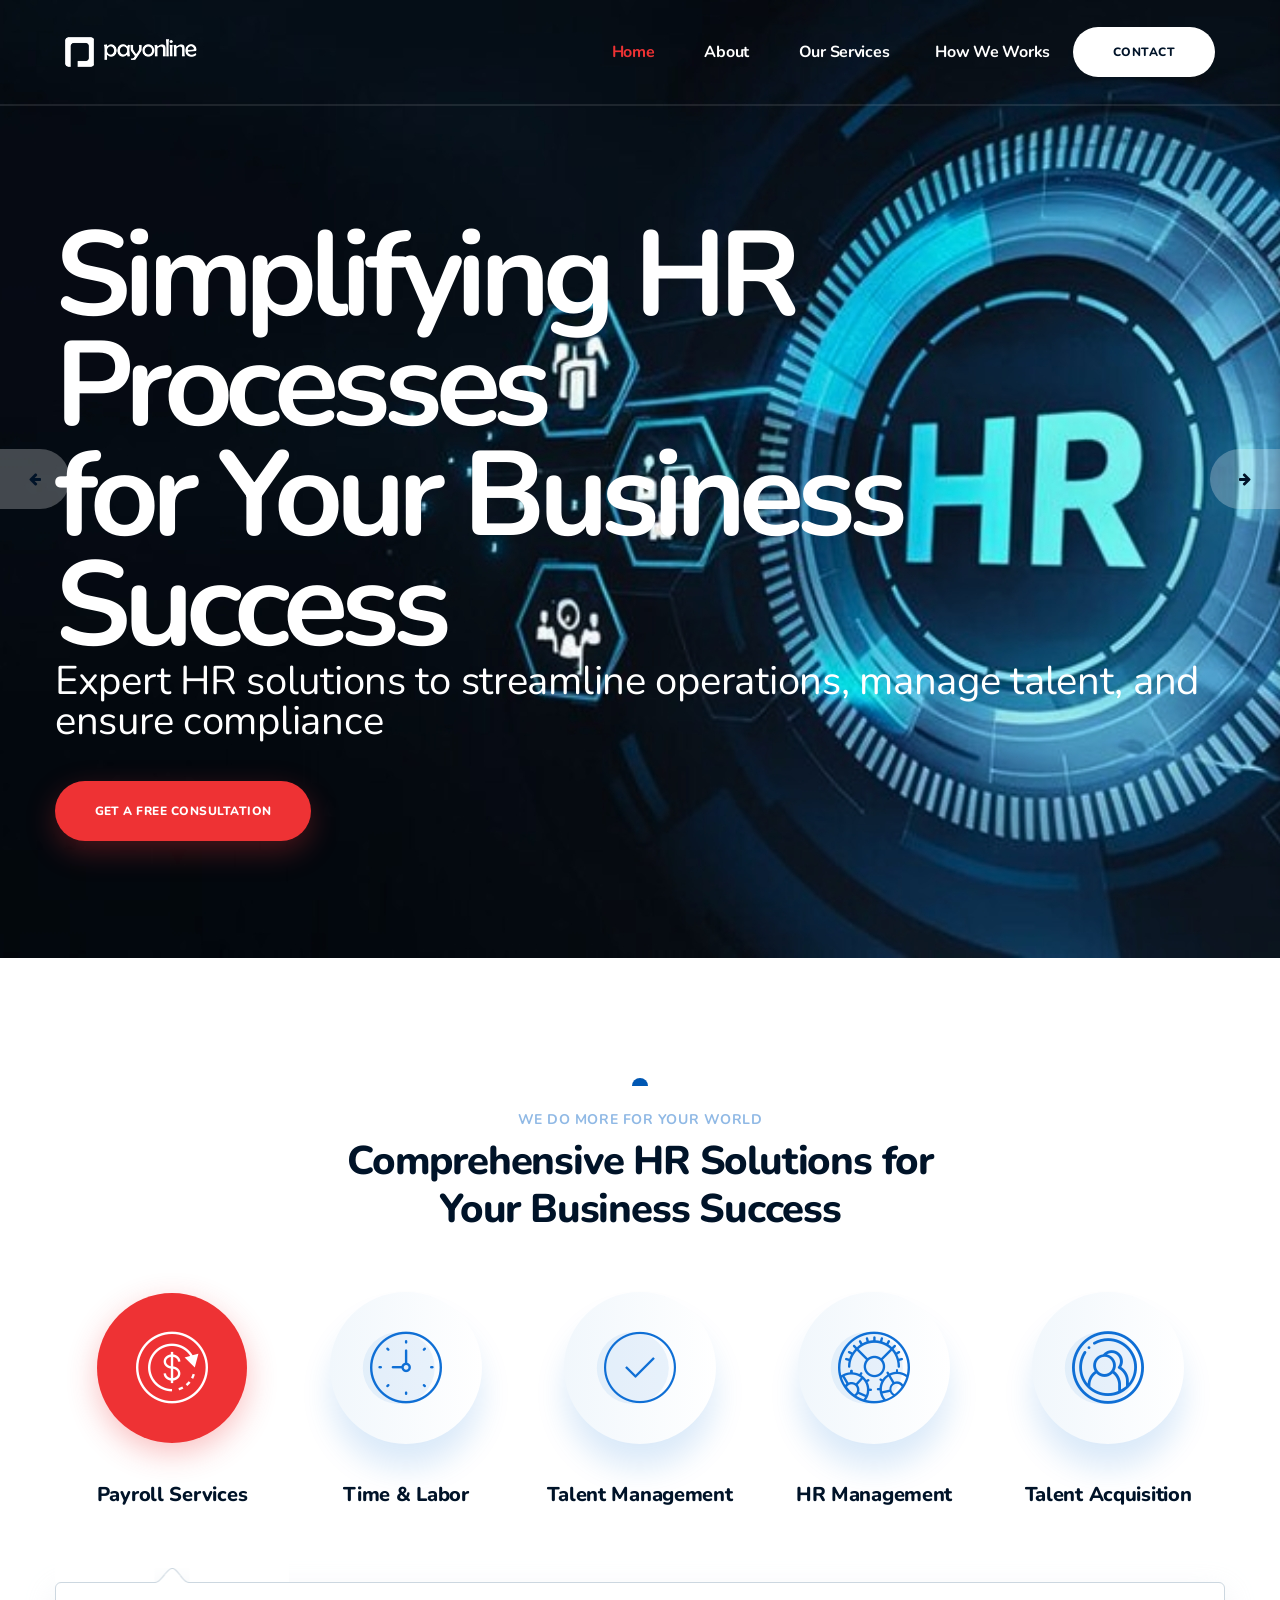
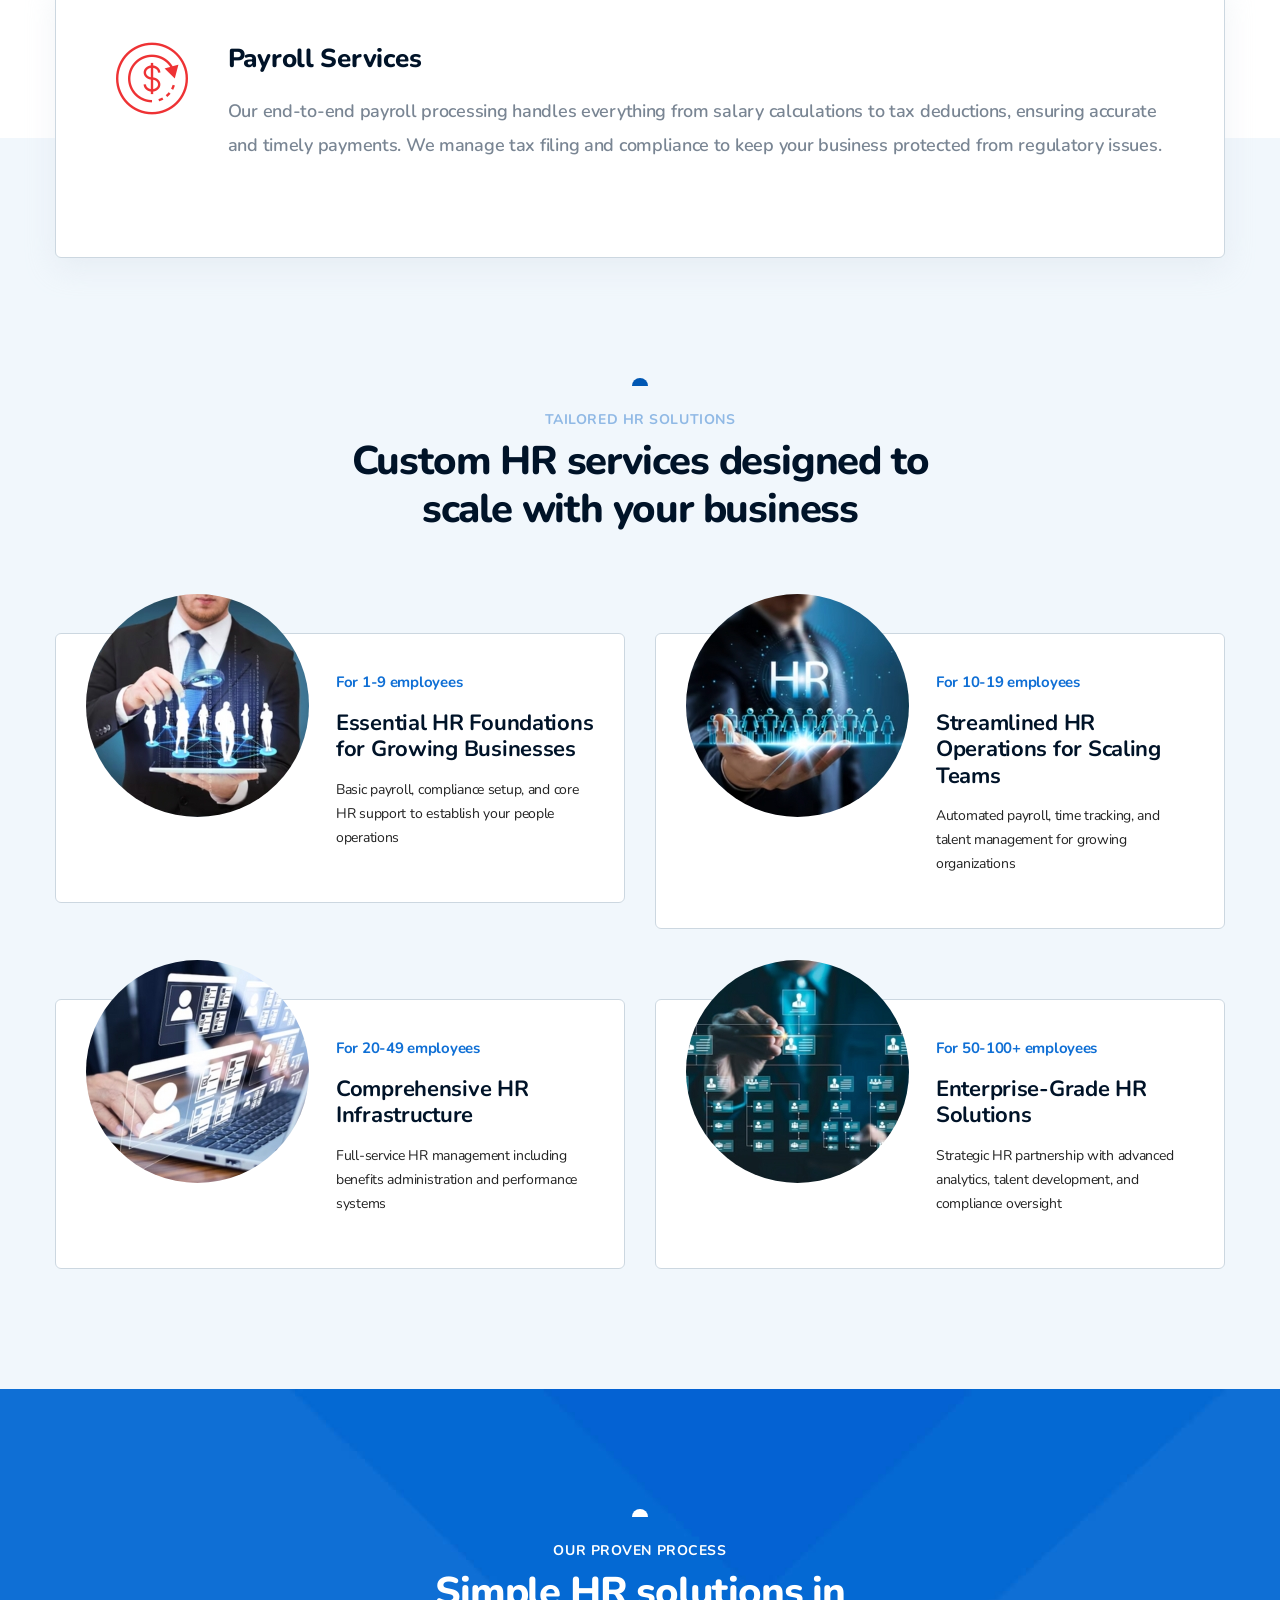
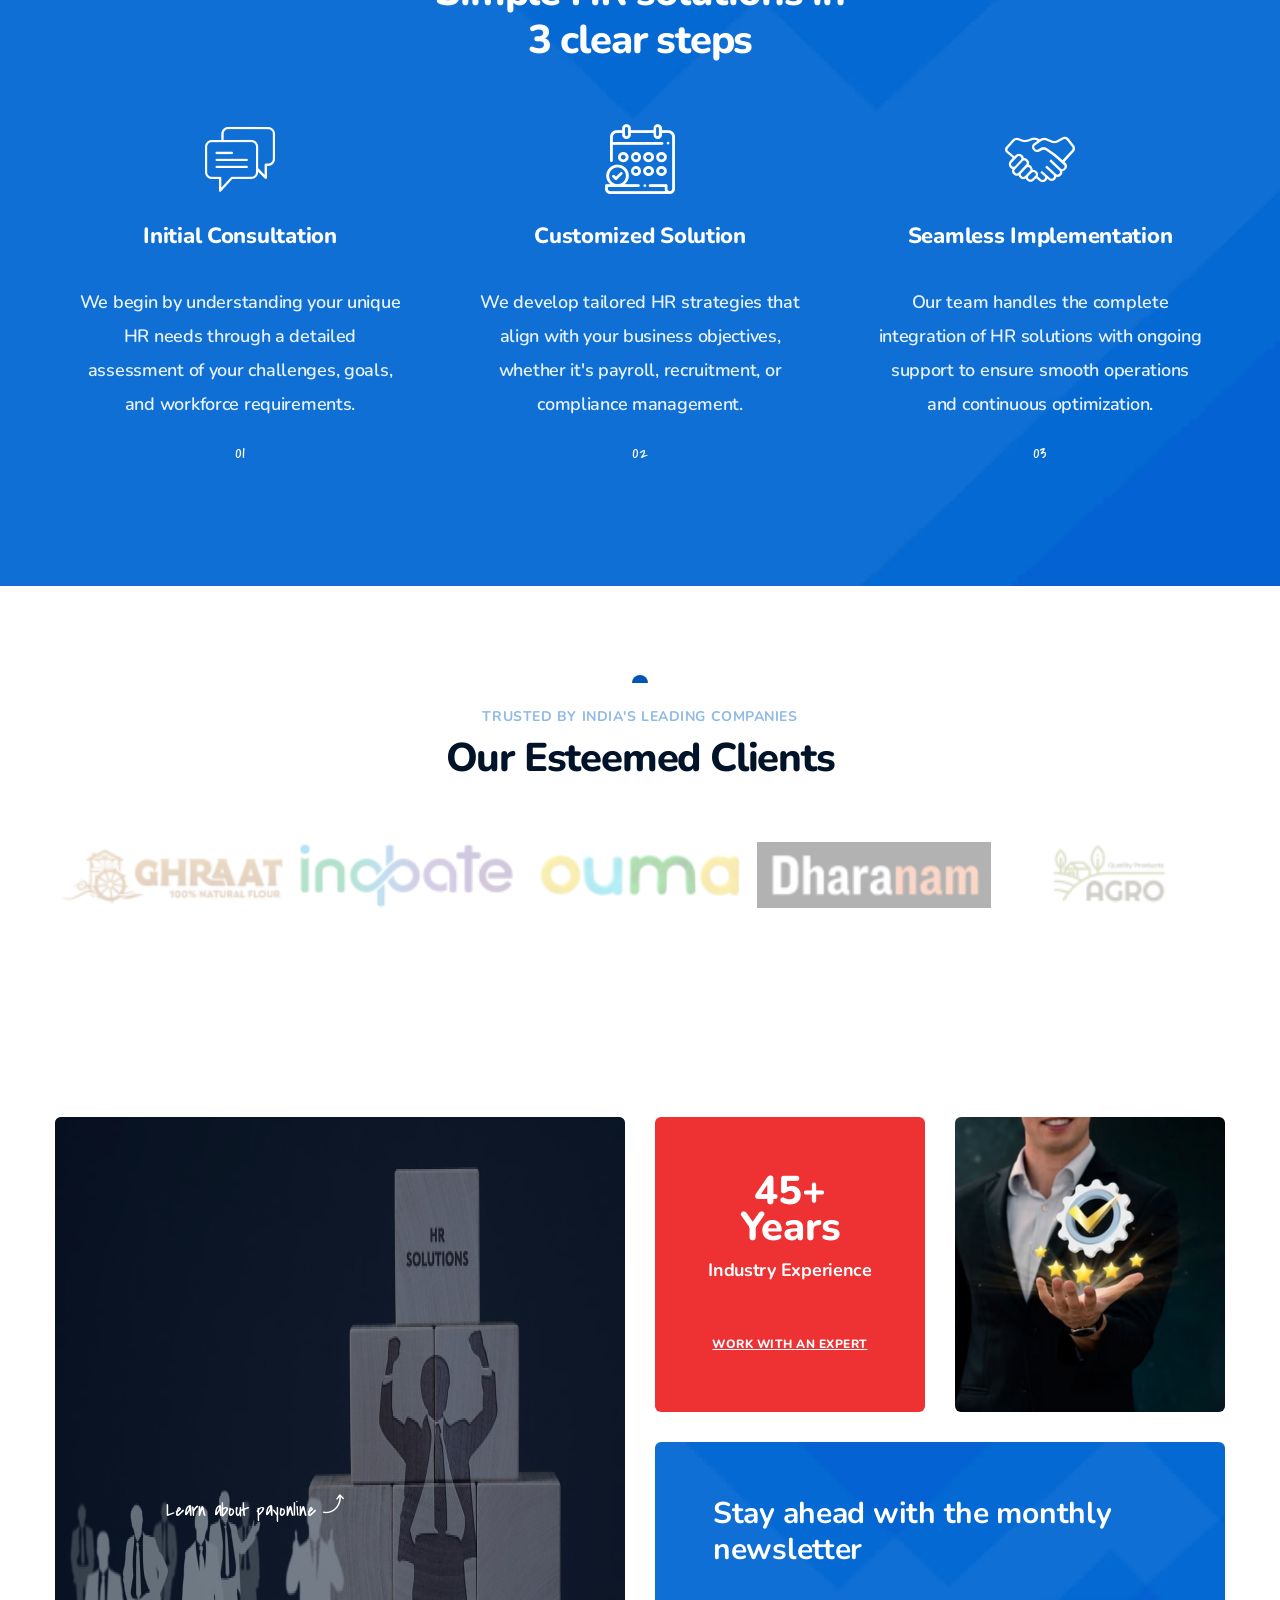
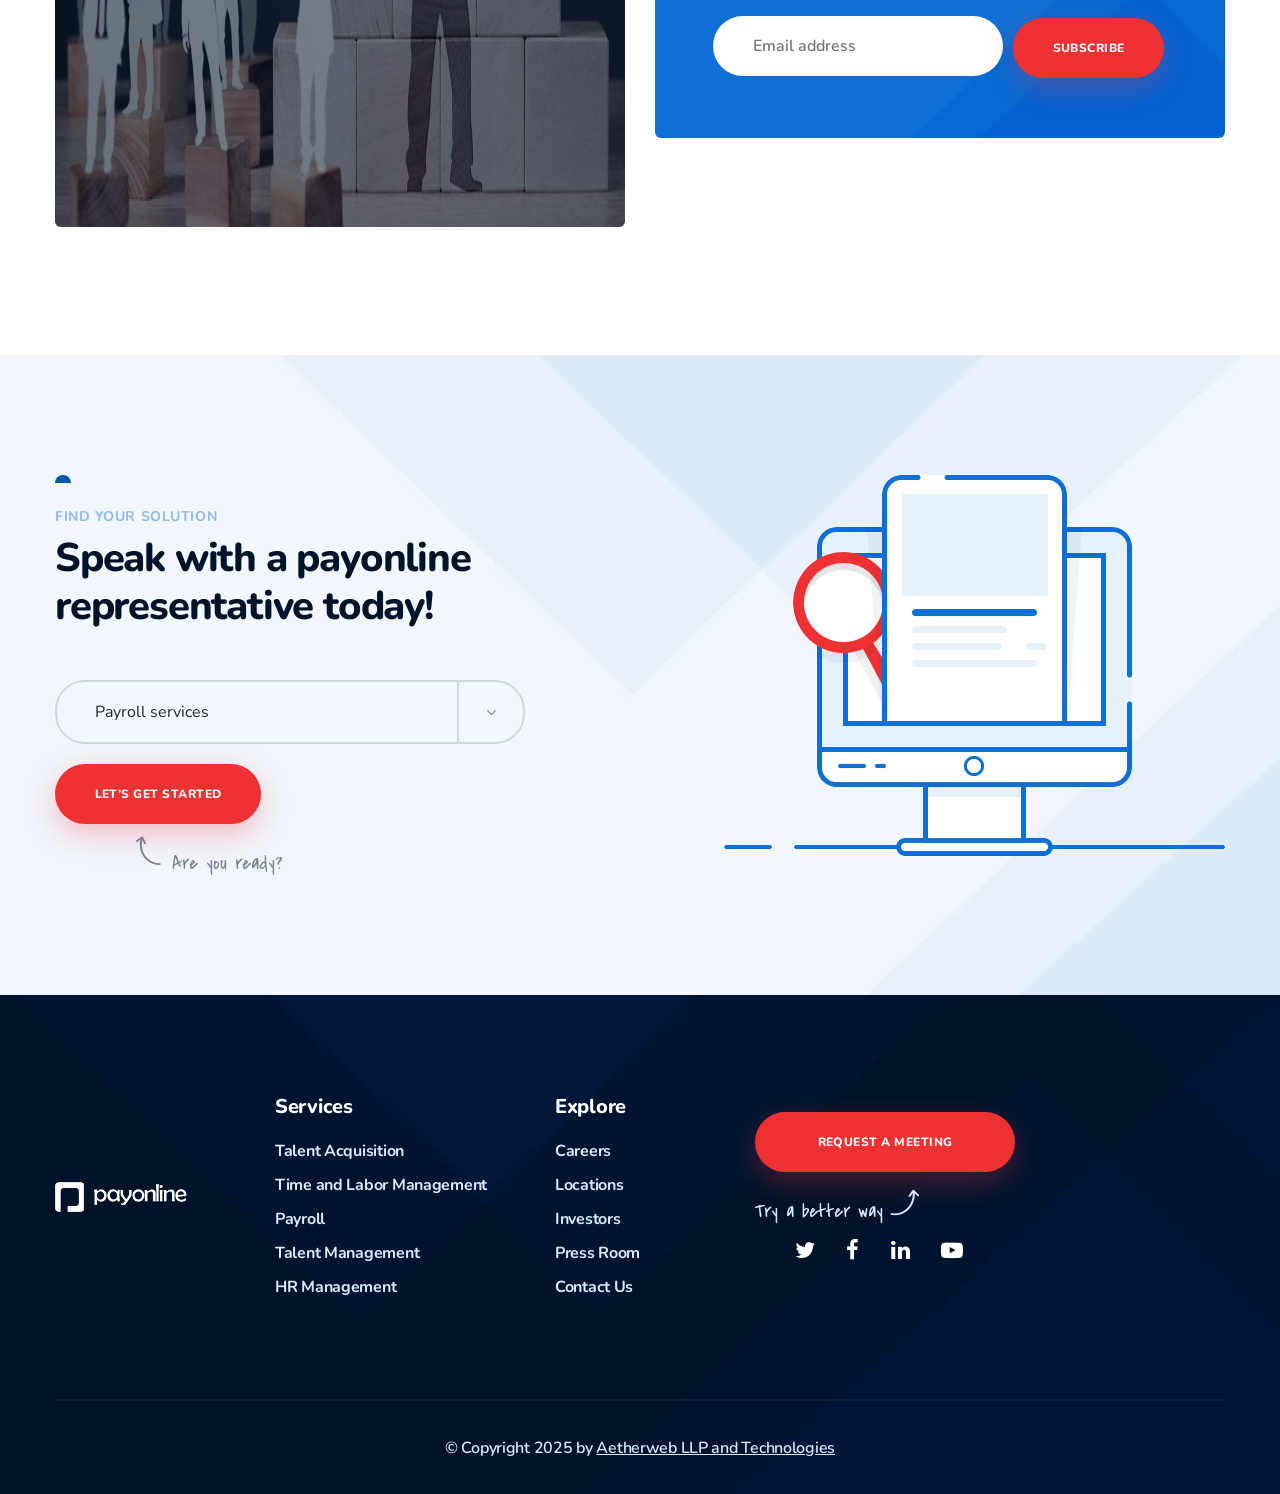
==== commit 5065bfaa: "added new images" ====
--- a/index.html
+++ b/index.html
@@ -582,38 +582,8 @@
                 <div class="item">
                     <img src="images/brand-1-6.png" alt="Reliance Industries" title="Reliance" />
                 </div>
-                <div class="item">
-                    <img src="images/brand-1-7.png" alt="Aditya Birla Group" title="Aditya Birla" />
-                </div>
                 
-                <!-- Indian Automotive -->
-                <div class="item">
-                    <img src="images/brand-1-8.png" alt="Tata Motors" title="Tata Motors" />
-                </div>
-                <div class="item">
-                    <img src="images/brand-1-9.png" alt="Mahindra Group" title="Mahindra" />
-                </div>
-                
-                <!-- Indian FMCG -->
-                <div class="item">
-                    <img src="images/brand-1-10.png" alt="ITC Limited" title="ITC" />
-                </div>
-                <div class="item">
-                    <img src="images/brand-1-11.png" alt="Hindustan Unilever" title="HUL" />
-                </div>
-                
-                <!-- Indian Pharma -->
-                <div class="item">
-                    <img src="images/brand-1-12.png" alt="Sun Pharmaceutical" title="Sun Pharma" />
-                </div>
-                
-                <!-- Indian Startups -->
-                <div class="item">
-                    <img src="images/brand-1-13.png" alt="Flipkart" title="Flipkart" />
-                </div>
-                <div class="item">
-                    <img src="images/brand-1-14.png" alt="Paytm" title="Paytm" />
-                </div>
+              
             </div>
         </div>
     </section>
@@ -631,7 +601,7 @@
                       href="https://www.youtube.com/watch?v=W5BXPql9sfQ"
                       class="video-popup"
                     >
-                      <i class="fa fa-play"></i>
+                      <!-- <i class="fa fa-play"></i> -->
                       <span class="btn-tag-line"
                         >Learn about payonline
                         <i class="payonline-icon-share"></i
@@ -819,11 +789,11 @@
         <div class="bottom-footer">
           <div class="container">
             <p>
-              &copy; Copyright 2019 by
+              &copy; Copyright 2025 by
               <a
-                href="http://themeforest.net/user/template_path"
+                href="http://aetherweb.life"
                 target="_blank"
-                >Template Path</a
+                >Aetherweb LLP and Technologies</a
               >
             </p>
           </div>
--- a/css/style.css
+++ b/css/style.css
@@ -94,7 +94,7 @@
 .sec-title span {
   display: block;
   text-transform: uppercase;
-  color: #0057b3;
+  color: #90b9e5;
   font-size: 14px;
   font-weight: 700;
   letter-spacing: 0.04em;
@@ -3222,7 +3222,7 @@
 * 10. clients styles 
 ***************************/
 .client-style-one {
-  background: #f1f7fc;
+  background: #ffffff;
   padding: 89px 0;
   text-align: center;
 }
@@ -6426,7 +6426,7 @@
 * 29. inner banner styles 
 ***************************/
 .inner-banner {
-  background: #001328 url(../images/inner-banner-1-1.jpg) center top no-repeat;
+  background: #bdd4ed url(../images/inner-banner-1-1.jpg) center top no-repeat;
   background-size: cover;
   position: relative;
   padding-top: 262px;
